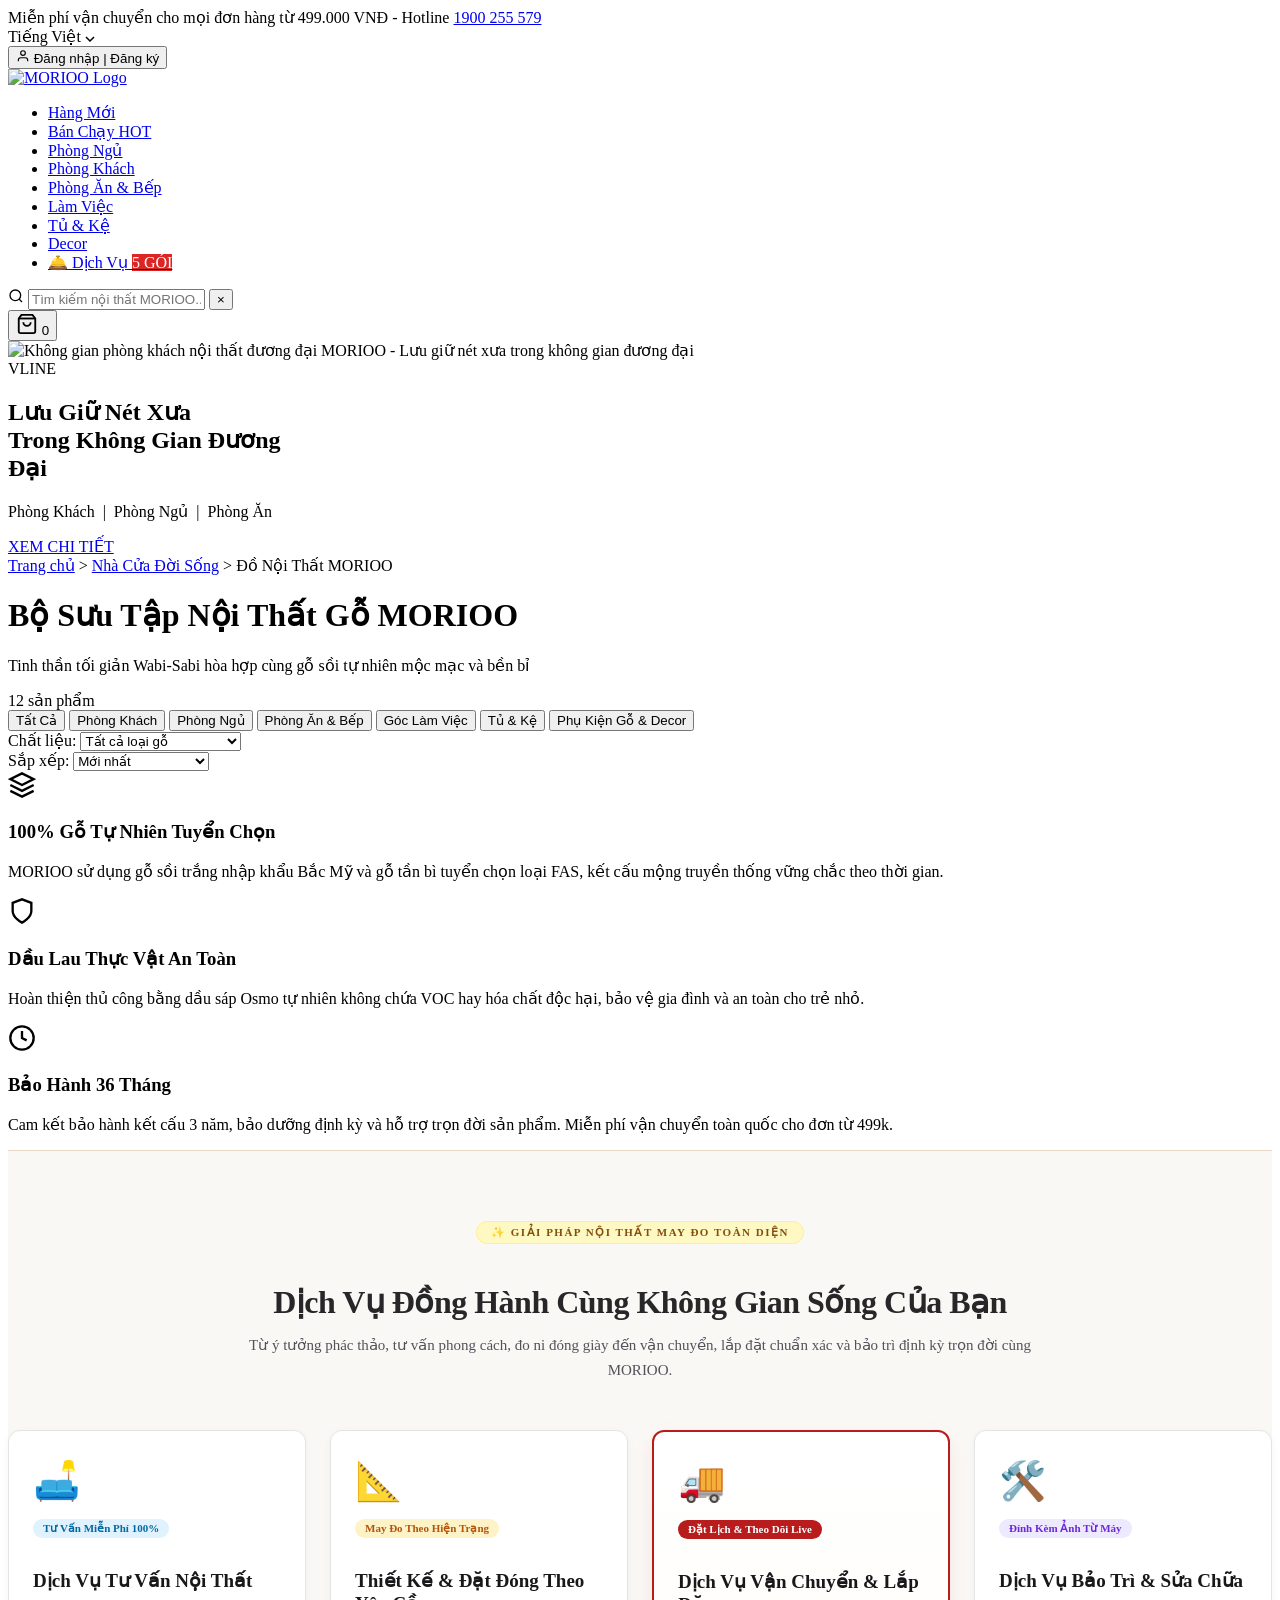
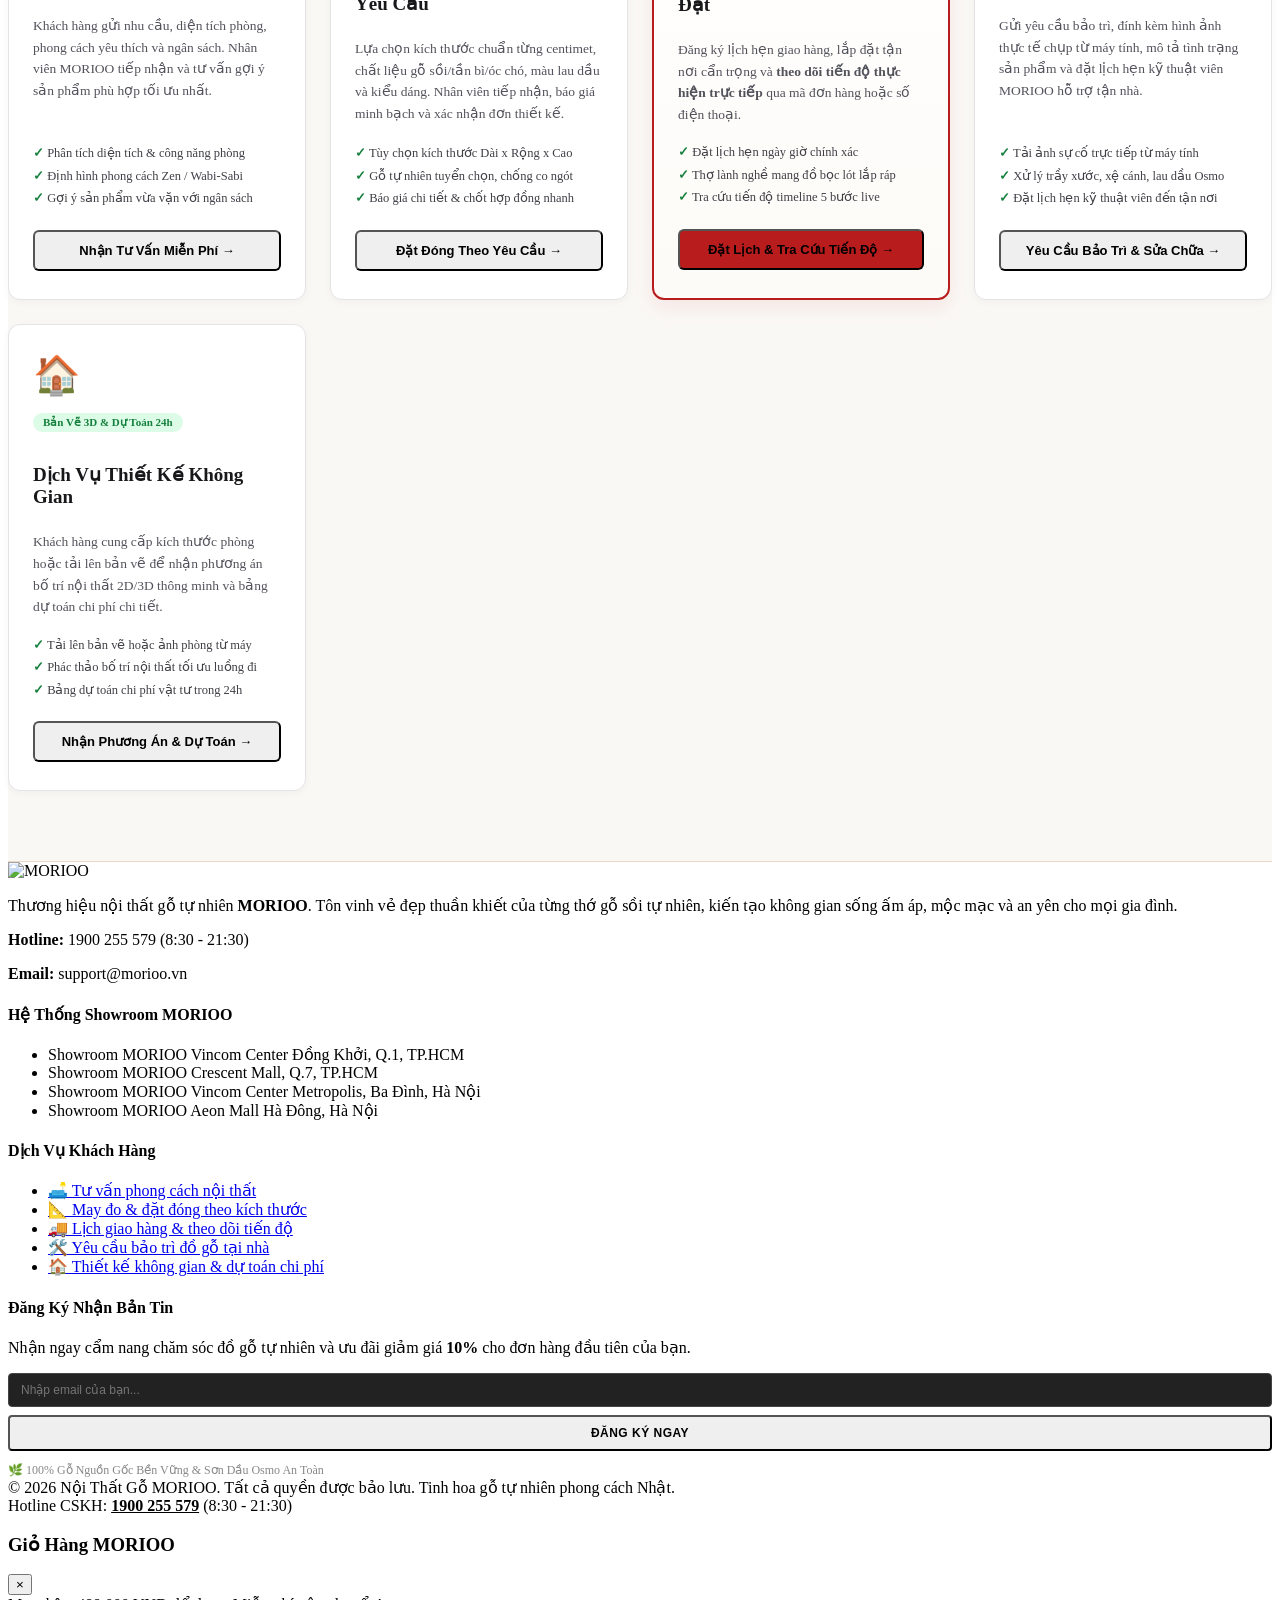
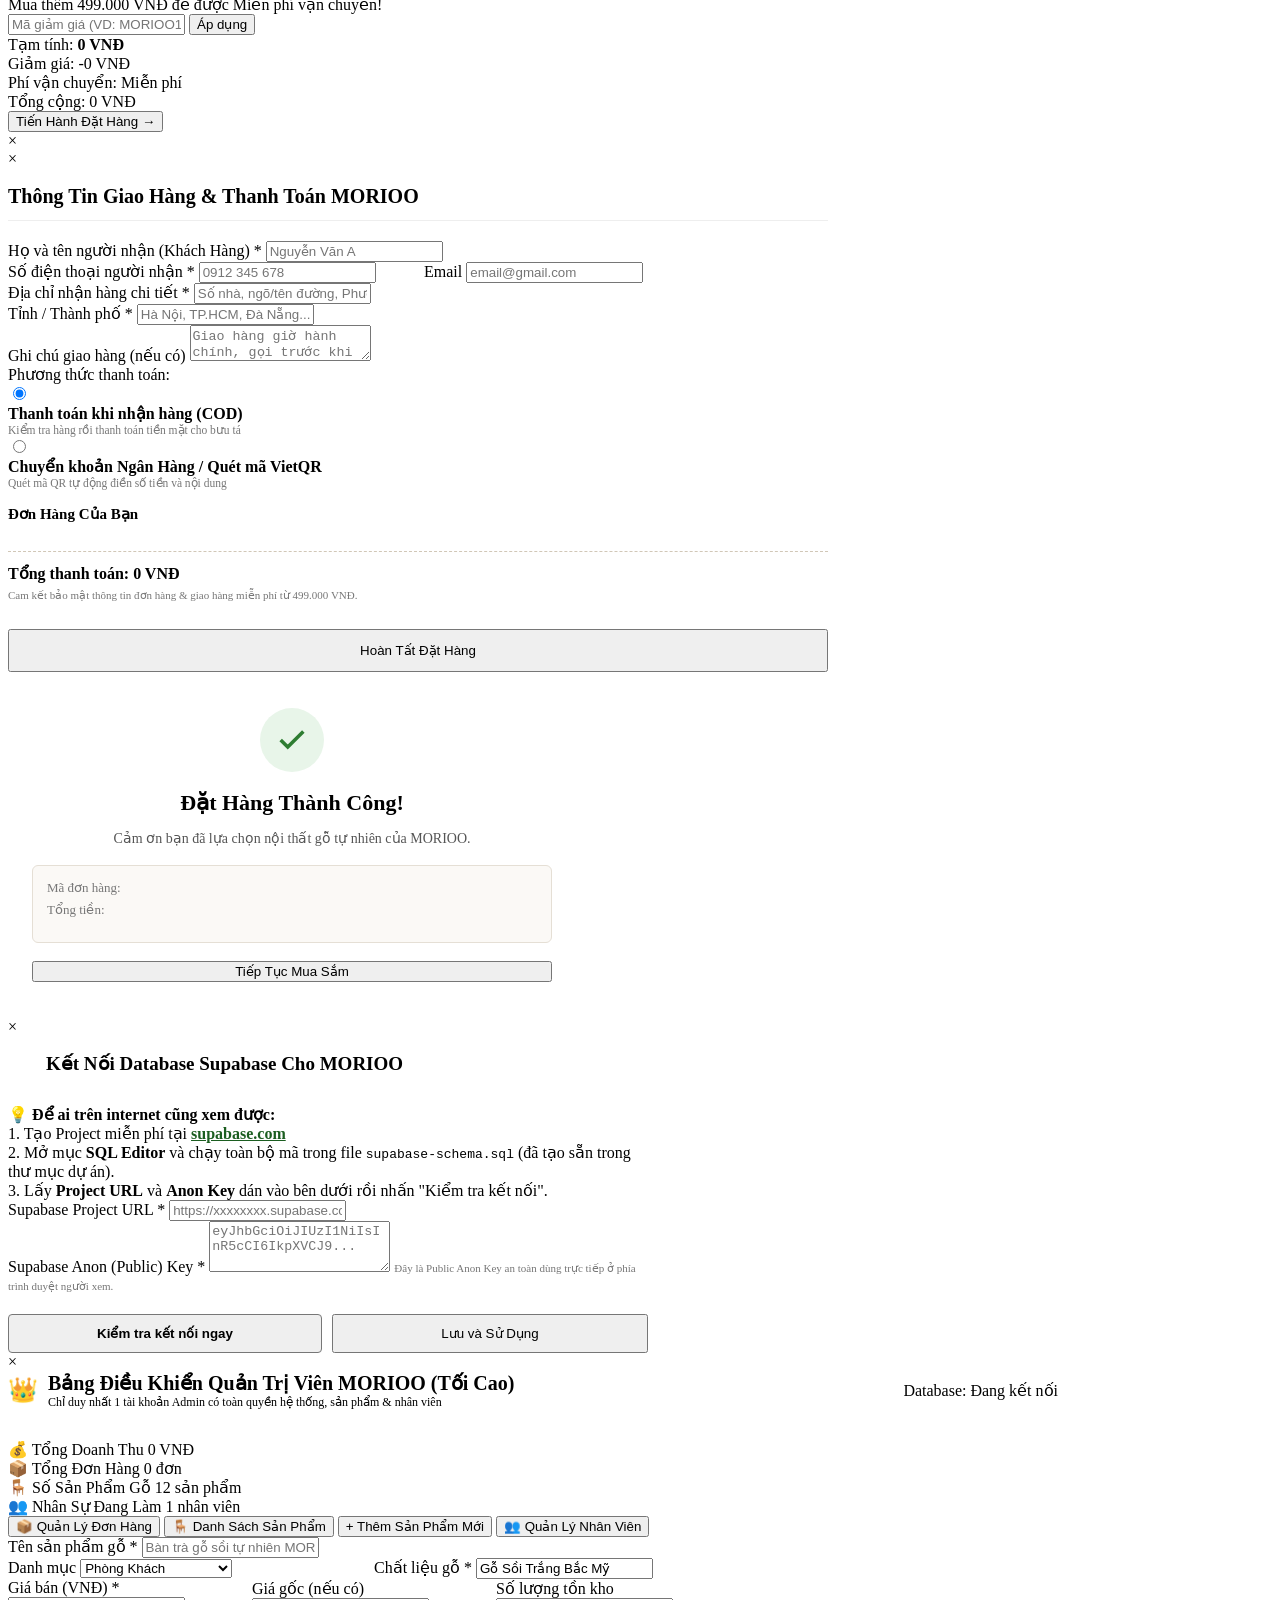
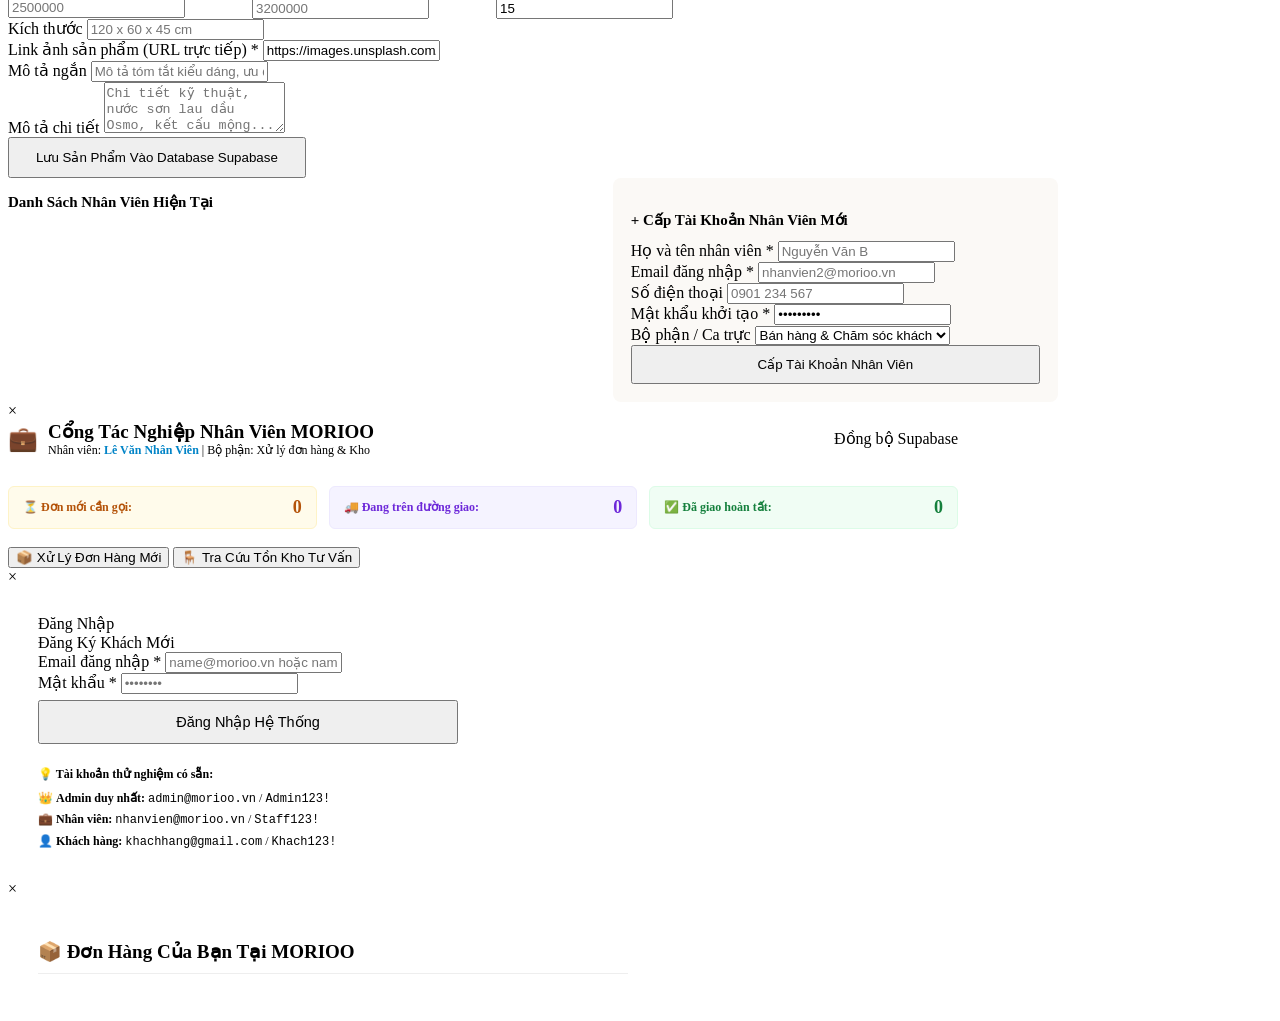
==== templates/index.html @ edd8e212 "fix: resolve customer order showing staff identity across admin and staff portals" ====
<!DOCTYPE html>
<html lang="vi">
<head>
    <meta charset="UTF-8">
    <meta name="viewport" content="width=device-width, initial-scale=1.0">
    <title>MORIOO - Nội Thất Gỗ Tự Nhiên Chuẩn Phong Cách Tối Giản</title>
    <meta name="description" content="Khám phá bộ sưu tập nội thất gỗ sồi tự nhiên MORIOO phong cách tối giản Wabi-Sabi: giường ngủ tatami, ghế thư giãn, bàn trà, kệ tivi. Kết nối trực tiếp cơ sở dữ liệu Supabase Cloud toàn cầu.">
    <link rel="icon" type="image/svg+xml" href="assets/images/logo-morioo.svg">
    
    <!-- Google Fonts: Be Vietnam Pro & Montserrat for crisp Vietnamese typography -->
    <link rel="preconnect" href="https://fonts.googleapis.com">
    <link rel="preconnect" href="https://fonts.gstatic.com" crossorigin>
    <link href="https://fonts.googleapis.com/css2?family=Be+Vietnam+Pro:wght@400;500;600;700;800;900&family=Montserrat:wght@500;600;700;800;900&display=swap" rel="stylesheet">

    <!-- CSS Stylesheets -->
    <link rel="stylesheet" href="css/style.css">
    <link rel="stylesheet" href="css/components.css">

    <!-- Supabase JS Library (Chính thức qua CDN để kết nối Database Cloud) -->
    <script src="https://cdn.jsdelivr.net/npm/@supabase/supabase-js@2"></script>
</head>
<body>

    <!-- ==============================================================================
         1. TOP ANNOUNCEMENT BAR
         ============================================================================== -->
    <aside class="top-bar">
        <div class="container">
            <div class="top-announcement">
                <span>Miễn phí vận chuyển cho mọi đơn hàng từ <span class="highlight">499.000 VNĐ</span> - Hotline <a href="tel:1900255579" class="highlight">1900 255 579</a></span>
            </div>
            <div class="top-bar-right">
                <div class="top-lang-select" title="Chọn ngôn ngữ">
                    <span>Tiếng Việt</span>
                    <svg width="10" height="6" viewBox="0 0 10 6" fill="none" stroke="currentColor" stroke-width="1.5">
                        <path d="M1 1L5 5L9 1"/>
                    </svg>
                </div>
                <div class="top-auth-wrapper" id="topAuthWrapper">
                    <!-- Nút khi chưa đăng nhập -->
                    <button class="top-auth-link btn-open-auth-modal" id="btnOpenAuthModal" data-role="customer" title="Đăng nhập hoặc Đăng ký">
                        <svg width="14" height="14" viewBox="0 0 24 24" fill="none" stroke="currentColor" stroke-width="2">
                            <path d="M20 21v-2a4 4 0 0 0-4-4H8a4 4 0 0 0-4 4v2"></path>
                            <circle cx="12" cy="7" r="4"></circle>
                        </svg>
                        <span>Đăng nhập | Đăng ký</span>
                    </button>

                    <!-- Dropdown khi đã đăng nhập -->
                    <div class="user-dropdown" id="userDropdown" style="display:none;">
                        <button class="user-dropdown-btn" id="userDropdownBtn">
                            <span id="userRoleIcon">👤</span>
                            <span id="userDisplayName">Khách hàng</span>
                            <span class="user-badge" id="userRoleBadge">Khách</span>
                            <svg width="9" height="5" viewBox="0 0 10 6" fill="none" stroke="currentColor" stroke-width="1.5"><path d="M1 1L5 5L9 1"/></svg>
                        </button>
                        <div class="user-dropdown-menu" id="userDropdownMenu">
                            <!-- Khách hàng -->
                            <div id="customerMenuLinks">
                                <a href="#" id="btnOpenCustomerOrders">📦 Đơn hàng của tôi</a>
                            </div>
                            <!-- Nhân viên -->
                            <div id="staffMenuLinks" style="display:none;">
                                <a href="staff.html" style="font-weight:700; color:#0284c7;">💼 Đến Trang Nhân Viên</a>
                            </div>
                            <!-- Admin tối cao (Chỉ Admin mới thấy khi đăng nhập) -->
                            <div id="adminMenuLinks" style="display:none;">
                                <a href="admin.html" style="font-weight:700; color:var(--brand-red);">👑 Đến Trang Quản Trị Admin</a>
                                <a href="staff.html" style="color:#0284c7;">💼 Chuyển Xem Cổng Nhân Viên</a>
                                <a href="#" class="btn-open-supabase-setup" style="color:#555; font-size:12px; display:block; margin-top:4px;">⚙️ Cấu Hình Database Cloud</a>
                            </div>
                            <div class="dropdown-divider"></div>
                            <a href="#" id="btnLogout">Đăng xuất</a>
                        </div>
                    </div>
                </div>
            </div>
        </div>
    </aside>

    <!-- ==============================================================================
         2. MAIN RED HEADER BAR (MÀU ĐỎ ĐẶC TRƯNG MORIOO)
         ============================================================================== -->
    <header class="main-header">
        <div class="container header-inner">
            <!-- Brand Logo MORIOO -->
            <a href="#" class="brand-logo" title="MORIOO - Nội Thất Gỗ Tự Nhiên">
                <img src="assets/images/logo-morioo.svg" alt="MORIOO Logo" width="165" height="42">
            </a>

            <!-- Navigation Links -->
            <nav>
                <ul class="nav-menu">
                    <li><a href="#catalog" class="nav-link-item active" data-category="all">Hàng Mới</a></li>
                    <li><a href="#catalog" class="nav-link-item" data-category="phong-khach">Bán Chạy <span class="badge-hot">HOT</span></a></li>
                    <li><a href="#catalog" class="nav-link-item" data-category="phong-ngu">Phòng Ngủ</a></li>
                    <li><a href="#catalog" class="nav-link-item" data-category="phong-khach">Phòng Khách</a></li>
                    <li><a href="#catalog" class="nav-link-item" data-category="phong-an">Phòng Ăn & Bếp</a></li>
                    <li><a href="#catalog" class="nav-link-item" data-category="lam-viec">Làm Việc</a></li>
                    <li><a href="#catalog" class="nav-link-item" data-category="tu-ke">Tủ & Kệ</a></li>
                    <li><a href="#catalog" class="nav-link-item" data-category="decor">Decor</a></li>
                    <li><a href="#servicesSection" class="nav-link-item nav-services-pill">🛎️ Dịch Vụ <span class="badge-hot" style="background:#dc2626; color:#fff;">5 GÓI</span></a></li>
                </ul>
            </nav>

            <!-- Search Bar -->
            <div class="header-search">
                <span class="search-icon-left">
                    <svg width="16" height="16" viewBox="0 0 24 24" fill="none" stroke="currentColor" stroke-width="2">
                        <circle cx="11" cy="11" r="8"></circle>
                        <line x1="21" y1="21" x2="16.65" y2="16.65"></line>
                    </svg>
                </span>
                <input type="text" id="searchInput" class="search-input-box" placeholder="Tìm kiếm nội thất MORIOO..." autocomplete="off">
                <button type="button" id="searchClear" class="search-clear-btn" title="Xóa tìm kiếm">×</button>
            </div>

            <!-- Header Actions -->
            <div class="header-actions">
                <button class="btn-header-cart btn-cart-toggle" title="Giỏ hàng">
                    <svg width="22" height="22" viewBox="0 0 24 24" fill="none" stroke="currentColor" stroke-width="2">
                        <path d="M6 2L3 6v14a2 2 0 0 0 2 2h14a2 2 0 0 0 2-2V6l-3-4z"></path>
                        <line x1="3" y1="6" x2="21" y2="6"></line>
                        <path d="M16 10a4 4 0 0 1-8 0"></path>
                    </svg>
                    <span class="cart-count-badge" id="headerCartBadge">0</span>
                </button>
            </div>
        </div>
    </header>

    <!-- ==============================================================================
         3. HERO ROOM SHOWCASE (BỘ SƯU TẬP VLINE - LƯU GIỮ NÉT XƯA TRONG KHÔNG GIAN ĐƯƠNG ĐẠI)
         ============================================================================== -->
    <section class="hero-showcase" id="heroShowcase">
        <div class="hero-banner-container">
            <!-- Background Image -->
            <img src="assets/images/hero-room-banner.png" alt="Không gian phòng khách nội thất đương đại MORIOO - Lưu giữ nét xưa trong không gian đương đại" class="hero-banner-img">
            
            <!-- Soft mist gradient overlay -->
            <div class="hero-gradient-overlay"></div>

            <!-- Content Card overlay (Crisp typography & Interactive button) -->
            <div class="hero-content-overlay">
                <div class="hero-text-card">
                    <!-- VLINE Badge -->
                    <div class="hero-vline-badge">VLINE</div>

                    <!-- Main Heading (Crisp & High-Contrast) -->
                    <h1 class="hero-headline">
                        Lưu Giữ Nét Xưa<br>
                        Trong Không Gian Đương<br>
                        Đại
                    </h1>

                    <!-- Categories / Subtitle -->
                    <p class="hero-subline">
                        Phòng Khách &nbsp;|&nbsp; Phòng Ngủ &nbsp;|&nbsp; Phòng Ăn
                    </p>

                    <!-- Interactive Action Button (Crisp & Hover Effect) -->
                    <div class="hero-action-row">
                        <a href="#catalogSection" class="hero-cta-btn" id="heroCtaBtn">
                            XEM CHI TIẾT
                        </a>
                    </div>
                </div>
            </div>
        </div>
    </section>

    <!-- ==============================================================================
         4. BREADCRUMB
         ============================================================================== -->
    <div class="breadcrumb-section">
        <div class="container">
            <nav class="breadcrumb-list">
                <a href="#">Trang chủ</a>
                <span class="breadcrumb-sep">&gt;</span>
                <a href="#">Nhà Cửa Đời Sống</a>
                <span class="breadcrumb-sep">&gt;</span>
                <span class="breadcrumb-current">Đồ Nội Thất MORIOO</span>
            </nav>
        </div>
    </div>

    <!-- ==============================================================================
         6. CATALOG & PRODUCT GRID
         ============================================================================== -->
    <main class="catalog-section" id="catalogSection">
        <div class="container">
            <!-- Header Catalog -->
            <div class="catalog-header">
                <div class="catalog-title-row">
                    <div>
                        <h1 class="catalog-title">Bộ Sưu Tập Nội Thất Gỗ MORIOO</h1>
                        <p class="catalog-subtitle">Tinh thần tối giản Wabi-Sabi hòa hợp cùng gỗ sồi tự nhiên mộc mạc và bền bỉ</p>
                    </div>
                    <span class="product-count-label" id="productCount">12 sản phẩm</span>
                </div>

                <!-- Category Tabs -->
                <div class="category-tabs-bar">
                    <button class="cat-tab active" data-category="all">Tất Cả</button>
                    <button class="cat-tab" data-category="phong-khach">Phòng Khách</button>
                    <button class="cat-tab" data-category="phong-ngu">Phòng Ngủ</button>
                    <button class="cat-tab" data-category="phong-an">Phòng Ăn & Bếp</button>
                    <button class="cat-tab" data-category="lam-viec">Góc Làm Việc</button>
                    <button class="cat-tab" data-category="tu-ke">Tủ & Kệ</button>
                    <button class="cat-tab" data-category="decor">Phụ Kiện Gỗ & Decor</button>
                </div>

                <!-- Controls Bar -->
                <div class="catalog-controls">
                    <div class="filter-group">
                        <div class="filter-item">
                            <span>Chất liệu:</span>
                            <select id="woodTypeFilter" class="filter-select">
                                <option value="all">Tất cả loại gỗ</option>
                                <option value="Sồi">Gỗ Sồi Trắng Bắc Mỹ</option>
                                <option value="Tần Bì">Gỗ Tần Bì Ash</option>
                                <option value="Thông">Gỗ Thông Tự Nhiên</option>
                                <option value="Linen">Vải Linen & Cotton Thô</option>
                            </select>
                        </div>
                        <div class="filter-item">
                            <span>Sắp xếp:</span>
                            <select id="sortSelect" class="filter-select">
                                <option value="default">Mới nhất</option>
                                <option value="bestseller">Bán chạy nhất</option>
                                <option value="price-asc">Giá: Thấp đến Cao</option>
                                <option value="price-desc">Giá: Cao đến Thấp</option>
                                <option value="rating">Đánh giá cao nhất</option>
                            </select>
                        </div>
                    </div>

                    
                </div>
            </div>

            <!-- Product Grid Container -->
            <div class="product-grid" id="productGrid">
                <!-- Tự động kết xuất bởi app.js -->
            </div>
        </div>
    </main>

    <!-- ==============================================================================
         7. PHILOSOPHY SECTION (TRIẾT LÝ GỖ MORIOO)
         ============================================================================== -->
    <section class="philosophy-section">
        <div class="container">
            <div class="philosophy-grid">
                <div class="philo-item">
                    <div class="philo-icon">
                        <svg width="28" height="28" viewBox="0 0 24 24" fill="none" stroke="currentColor" stroke-width="2">
                            <path d="M12 2L2 7l10 5 10-5-10-5zM2 17l10 5 10-5M2 12l10 5 10-5"></path>
                        </svg>
                    </div>
                    <h3>100% Gỗ Tự Nhiên Tuyển Chọn</h3>
                    <p>MORIOO sử dụng gỗ sồi trắng nhập khẩu Bắc Mỹ và gỗ tần bì tuyển chọn loại FAS, kết cấu mộng truyền thống vững chắc theo thời gian.</p>
                </div>
                <div class="philo-item">
                    <div class="philo-icon">
                        <svg width="28" height="28" viewBox="0 0 24 24" fill="none" stroke="currentColor" stroke-width="2">
                            <path d="M12 22s8-4 8-10V5l-8-3-8 3v7c0 6 8 10 8 10z"></path>
                        </svg>
                    </div>
                    <h3>Dầu Lau Thực Vật An Toàn</h3>
                    <p>Hoàn thiện thủ công bằng dầu sáp Osmo tự nhiên không chứa VOC hay hóa chất độc hại, bảo vệ gia đình và an toàn cho trẻ nhỏ.</p>
                </div>
                <div class="philo-item">
                    <div class="philo-icon">
                        <svg width="28" height="28" viewBox="0 0 24 24" fill="none" stroke="currentColor" stroke-width="2">
                            <circle cx="12" cy="12" r="10"></circle>
                            <polyline points="12 6 12 12 16 14"></polyline>
                        </svg>
                    </div>
                    <h3>Bảo Hành 36 Tháng</h3>
                    <p>Cam kết bảo hành kết cấu 3 năm, bảo dưỡng định kỳ và hỗ trợ trọn đời sản phẩm. Miễn phí vận chuyển toàn quốc cho đơn từ 499k.</p>
                </div>
            </div>
        </div>
    </section>

    <!-- ==============================================================================
         8. DỊCH VỤ NỘI THẤT MAY ĐO & ĐỒNG HÀNH TOÀN DIỆN CÙNG MORIOO (5 DỊCH VỤ)
         ============================================================================== -->
    <section class="services-suite-section" id="servicesSection" style="padding: 70px 0; background: #faf8f5; border-top: 1px solid #ebd9c8; border-bottom: 1px solid #ebd9c8;">
        <div class="container">
            <div style="text-align: center; max-width: 820px; margin: 0 auto 46px;">
                <span style="display:inline-block; font-size:11px; font-weight:800; letter-spacing:1.5px; text-transform:uppercase; color:#854d0e; background:#fef9c3; border:1px solid #fef08a; padding:4px 14px; border-radius:20px; margin-bottom:12px;">
                    ✨ GIẢI PHÁP NỘI THẤT MAY ĐO TOÀN DIỆN
                </span>
                <h2 style="font-size: 32px; font-weight: 800; color: #27272a; margin-bottom: 12px; letter-spacing: -0.5px;">
                    Dịch Vụ Đồng Hành Cùng Không Gian Sống Của Bạn
                </h2>
                <p style="font-size: 15px; color: #52525b; line-height: 1.7; margin: 0;">
                    Từ ý tưởng phác thảo, tư vấn phong cách, đo ni đóng giày đến vận chuyển, lắp đặt chuẩn xác và bảo trì định kỳ trọn đời cùng MORIOO.
                </p>
            </div>

            <div style="display: grid; grid-template-columns: repeat(auto-fit, minmax(280px, 1fr)); gap: 24px;">
                <!-- Dịch vụ 1: Tư vấn nội thất -->
                <div class="service-suite-card" style="background:#fff; border-radius:12px; border:1px solid #e4e4e7; padding:28px 24px; display:flex; flex-direction:column; box-shadow:0 2px 8px rgba(0,0,0,0.04); transition:all 0.25s ease;">
                    <div style="font-size: 38px; margin-bottom: 16px;">🛋️</div>
                    <span style="display:inline-block; align-self:flex-start; font-size:11px; font-weight:700; color:#0369a1; background:#e0f2fe; padding:3px 10px; border-radius:12px; margin-bottom:12px;">
                        Tư Vấn Miễn Phí 100%
                    </span>
                    <h3 style="font-size: 19px; font-weight: 800; color: #18181b; margin-bottom: 10px;">Dịch Vụ Tư Vấn Nội Thất</h3>
                    <p style="font-size: 13.5px; color: #52525b; line-height: 1.6; margin-bottom: 16px; flex-grow: 1;">
                        Khách hàng gửi nhu cầu, diện tích phòng, phong cách yêu thích và ngân sách. Nhân viên MORIOO tiếp nhận và tư vấn gợi ý sản phẩm phù hợp tối ưu nhất.
                    </p>
                    <ul style="list-style:none; padding:0; margin:0 0 20px; font-size:12.5px; color:#3f3f46; line-height:1.8;">
                        <li><strong style="color:#15803d;">✓</strong> Phân tích diện tích & công năng phòng</li>
                        <li><strong style="color:#15803d;">✓</strong> Định hình phong cách Zen / Wabi-Sabi</li>
                        <li><strong style="color:#15803d;">✓</strong> Gợi ý sản phẩm vừa vặn với ngân sách</li>
                    </ul>
                    <button type="button" onclick="window.openServiceModal('tu-van')" class="btn-brand-primary" style="width:100%; padding:11px; border-radius:6px; font-weight:700; font-size:13px; text-align:center;">
                        Nhận Tư Vấn Miễn Phí →
                    </button>
                </div>

                <!-- Dịch vụ 2: Thiết kế và đặt đóng theo yêu cầu -->
                <div class="service-suite-card" style="background:#fff; border-radius:12px; border:1px solid #e4e4e7; padding:28px 24px; display:flex; flex-direction:column; box-shadow:0 2px 8px rgba(0,0,0,0.04); transition:all 0.25s ease;">
                    <div style="font-size: 38px; margin-bottom: 16px;">📐</div>
                    <span style="display:inline-block; align-self:flex-start; font-size:11px; font-weight:700; color:#b45309; background:#fef3c7; padding:3px 10px; border-radius:12px; margin-bottom:12px;">
                        May Đo Theo Hiện Trạng
                    </span>
                    <h3 style="font-size: 19px; font-weight: 800; color: #18181b; margin-bottom: 10px;">Thiết Kế & Đặt Đóng Theo Yêu Cầu</h3>
                    <p style="font-size: 13.5px; color: #52525b; line-height: 1.6; margin-bottom: 16px; flex-grow: 1;">
                        Lựa chọn kích thước chuẩn từng centimet, chất liệu gỗ sồi/tần bì/óc chó, màu lau dầu và kiểu dáng. Nhân viên tiếp nhận, báo giá minh bạch và xác nhận đơn thiết kế.
                    </p>
                    <ul style="list-style:none; padding:0; margin:0 0 20px; font-size:12.5px; color:#3f3f46; line-height:1.8;">
                        <li><strong style="color:#15803d;">✓</strong> Tùy chọn kích thước Dài x Rộng x Cao</li>
                        <li><strong style="color:#15803d;">✓</strong> Gỗ tự nhiên tuyển chọn, chống co ngót</li>
                        <li><strong style="color:#15803d;">✓</strong> Báo giá chi tiết & chốt hợp đồng nhanh</li>
                    </ul>
                    <button type="button" onclick="window.openServiceModal('dat-dong')" class="btn-brand-primary" style="width:100%; padding:11px; border-radius:6px; font-weight:700; font-size:13px; text-align:center;">
                        Đặt Đóng Theo Yêu Cầu →
                    </button>
                </div>

                <!-- Dịch vụ 3: Vận chuyển và lắp đặt -->
                <div class="service-suite-card highlighted" style="background:linear-gradient(180deg, #fff 0%, #fdfbf7 100%); border-radius:12px; border:2px solid #b91c1c; padding:28px 24px; display:flex; flex-direction:column; box-shadow:0 8px 20px rgba(185,28,28,0.08); position:relative; transition:all 0.25s ease;">
                    <div style="font-size: 38px; margin-bottom: 16px;">🚚</div>
                    <span style="display:inline-block; align-self:flex-start; font-size:11px; font-weight:700; color:#fff; background:#b91c1c; padding:3px 10px; border-radius:12px; margin-bottom:12px;">
                        Đặt Lịch & Theo Dõi Live
                    </span>
                    <h3 style="font-size: 19px; font-weight: 800; color: #18181b; margin-bottom: 10px;">Dịch Vụ Vận Chuyển & Lắp Đặt</h3>
                    <p style="font-size: 13.5px; color: #52525b; line-height: 1.6; margin-bottom: 16px; flex-grow: 1;">
                        Đăng ký lịch hẹn giao hàng, lắp đặt tận nơi cẩn trọng và <strong>theo dõi tiến độ thực hiện trực tiếp</strong> qua mã đơn hàng hoặc số điện thoại.
                    </p>
                    <ul style="list-style:none; padding:0; margin:0 0 20px; font-size:12.5px; color:#3f3f46; line-height:1.8;">
                        <li><strong style="color:#15803d;">✓</strong> Đặt lịch hẹn ngày giờ chính xác</li>
                        <li><strong style="color:#15803d;">✓</strong> Thợ lành nghề mang đồ bọc lót lắp ráp</li>
                        <li><strong style="color:#15803d;">✓</strong> Tra cứu tiến độ timeline 5 bước live</li>
                    </ul>
                    <button type="button" onclick="window.openServiceModal('van-chuyen')" class="btn-brand-primary" style="width:100%; padding:11px; border-radius:6px; font-weight:700; font-size:13px; text-align:center; background:#b91c1c;">
                        Đặt Lịch & Tra Cứu Tiến Độ →
                    </button>
                </div>

                <!-- Dịch vụ 4: Bảo trì và sửa chữa -->
                <div class="service-suite-card" style="background:#fff; border-radius:12px; border:1px solid #e4e4e7; padding:28px 24px; display:flex; flex-direction:column; box-shadow:0 2px 8px rgba(0,0,0,0.04); transition:all 0.25s ease;">
                    <div style="font-size: 38px; margin-bottom: 16px;">🛠️</div>
                    <span style="display:inline-block; align-self:flex-start; font-size:11px; font-weight:700; color:#6d28d9; background:#ede9fe; padding:3px 10px; border-radius:12px; margin-bottom:12px;">
                        Đính Kèm Ảnh Từ Máy
                    </span>
                    <h3 style="font-size: 19px; font-weight: 800; color: #18181b; margin-bottom: 10px;">Dịch Vụ Bảo Trì & Sửa Chữa</h3>
                    <p style="font-size: 13.5px; color: #52525b; line-height: 1.6; margin-bottom: 16px; flex-grow: 1;">
                        Gửi yêu cầu bảo trì, đính kèm hình ảnh thực tế chụp từ máy tính, mô tả tình trạng sản phẩm và đặt lịch hẹn kỹ thuật viên MORIOO hỗ trợ tận nhà.
                    </p>
                    <ul style="list-style:none; padding:0; margin:0 0 20px; font-size:12.5px; color:#3f3f46; line-height:1.8;">
                        <li><strong style="color:#15803d;">✓</strong> Tải ảnh sự cố trực tiếp từ máy tính</li>
                        <li><strong style="color:#15803d;">✓</strong> Xử lý trầy xước, xệ cánh, lau dầu Osmo</li>
                        <li><strong style="color:#15803d;">✓</strong> Đặt lịch hẹn kỹ thuật viên đến tận nơi</li>
                    </ul>
                    <button type="button" onclick="window.openServiceModal('bao-tri')" class="btn-brand-primary" style="width:100%; padding:11px; border-radius:6px; font-weight:700; font-size:13px; text-align:center;">
                        Yêu Cầu Bảo Trì & Sửa Chữa →
                    </button>
                </div>

                <!-- Dịch vụ 5: Thiết kế không gian -->
                <div class="service-suite-card" style="background:#fff; border-radius:12px; border:1px solid #e4e4e7; padding:28px 24px; display:flex; flex-direction:column; box-shadow:0 2px 8px rgba(0,0,0,0.04); transition:all 0.25s ease;">
                    <div style="font-size: 38px; margin-bottom: 16px;">🏠</div>
                    <span style="display:inline-block; align-self:flex-start; font-size:11px; font-weight:700; color:#15803d; background:#dcfce7; padding:3px 10px; border-radius:12px; margin-bottom:12px;">
                        Bản Vẽ 3D & Dự Toán 24h
                    </span>
                    <h3 style="font-size: 19px; font-weight: 800; color: #18181b; margin-bottom: 10px;">Dịch Vụ Thiết Kế Không Gian</h3>
                    <p style="font-size: 13.5px; color: #52525b; line-height: 1.6; margin-bottom: 16px; flex-grow: 1;">
                        Khách hàng cung cấp kích thước phòng hoặc tải lên bản vẽ để nhận phương án bố trí nội thất 2D/3D thông minh và bảng dự toán chi phí chi tiết.
                    </p>
                    <ul style="list-style:none; padding:0; margin:0 0 20px; font-size:12.5px; color:#3f3f46; line-height:1.8;">
                        <li><strong style="color:#15803d;">✓</strong> Tải lên bản vẽ hoặc ảnh phòng từ máy</li>
                        <li><strong style="color:#15803d;">✓</strong> Phác thảo bố trí nội thất tối ưu luồng đi</li>
                        <li><strong style="color:#15803d;">✓</strong> Bảng dự toán chi phí vật tư trong 24h</li>
                    </ul>
                    <button type="button" onclick="window.openServiceModal('thiet-ke-khong-gian')" class="btn-brand-primary" style="width:100%; padding:11px; border-radius:6px; font-weight:700; font-size:13px; text-align:center;">
                        Nhận Phương Án & Dự Toán →
                    </button>
                </div>
            </div>
        </div>
    </section>

    <!-- ==============================================================================
         9. FOOTER
         ============================================================================== -->
    <footer class="main-footer">
        <div class="container">
            <div class="footer-grid">
                <div class="footer-col">
                    <div style="margin-bottom: 14px;">
                        <img src="assets/images/logo-morioo.svg" alt="MORIOO" width="160">
                    </div>
                    <p>Thương hiệu nội thất gỗ tự nhiên <strong>MORIOO</strong>. Tôn vinh vẻ đẹp thuần khiết của từng thớ gỗ sồi tự nhiên, kiến tạo không gian sống ấm áp, mộc mạc và an yên cho mọi gia đình.</p>
                    <p><strong>Hotline:</strong> 1900 255 579 (8:30 - 21:30)</p>
                    <p><strong>Email:</strong> support@morioo.vn</p>
                </div>
                <div class="footer-col">
                    <h4>Hệ Thống Showroom MORIOO</h4>
                    <ul class="footer-links">
                        <li>Showroom MORIOO Vincom Center Đồng Khởi, Q.1, TP.HCM</li>
                        <li>Showroom MORIOO Crescent Mall, Q.7, TP.HCM</li>
                        <li>Showroom MORIOO Vincom Center Metropolis, Ba Đình, Hà Nội</li>
                        <li>Showroom MORIOO Aeon Mall Hà Đông, Hà Nội</li>
                    </ul>
                </div>
                <div class="footer-col">
                    <h4>Dịch Vụ Khách Hàng</h4>
                    <ul class="footer-links">
                        <li><a href="javascript:void(0)" onclick="window.openServiceModal('tu-van')">🛋️ Tư vấn phong cách nội thất</a></li>
                        <li><a href="javascript:void(0)" onclick="window.openServiceModal('dat-dong')">📐 May đo & đặt đóng theo kích thước</a></li>
                        <li><a href="javascript:void(0)" onclick="window.openServiceModal('van-chuyen')">🚚 Lịch giao hàng & theo dõi tiến độ</a></li>
                        <li><a href="javascript:void(0)" onclick="window.openServiceModal('bao-tri')">🛠️ Yêu cầu bảo trì đồ gỗ tại nhà</a></li>
                        <li><a href="javascript:void(0)" onclick="window.openServiceModal('thiet-ke-khong-gian')">🏠 Thiết kế không gian & dự toán chi phí</a></li>
                    </ul>
                </div>
                <div class="footer-col">
                    <h4>Đăng Ký Nhận Bản Tin</h4>
                    <p>Nhận ngay cẩm nang chăm sóc đồ gỗ tự nhiên và ưu đãi giảm giá <strong>10%</strong> cho đơn hàng đầu tiên của bạn.</p>
                    <form class="footer-newsletter-form" onsubmit="event.preventDefault(); alert('Cảm ơn bạn đã đăng ký nhận bản tin từ MORIOO!'); this.reset();" style="display:flex; flex-direction:column; gap:8px; margin-top:12px;">
                        <input type="email" required placeholder="Nhập email của bạn..." style="padding:9px 12px; border-radius:4px; border:1px solid #444; background:#222; color:#fff; font-size:12px; outline:none;">
                        <button type="submit" class="btn-brand-primary" style="padding:9px 14px; border-radius:4px; font-weight:700; font-size:12px; letter-spacing:0.5px; text-transform:uppercase;">
                            Đăng Ký Ngay
                        </button>
                    </form>
                    <div style="margin-top:12px; font-size:12px; color:#888;">
                        🌿 100% Gỗ Nguồn Gốc Bền Vững & Sơn Dầu Osmo An Toàn
                    </div>
                </div>
</div>

            <div class="footer-bottom">
                <div>© 2026 Nội Thất Gỗ MORIOO. Tất cả quyền được bảo lưu. Tinh hoa gỗ tự nhiên phong cách Nhật.</div>
                <div>Hotline CSKH: <a href="tel:1900255579" style="color:var(--wood-accent); font-weight:600;">1900 255 579</a> (8:30 - 21:30)</div>
            </div>
        </div>
    </footer>

    <!-- ==============================================================================
         10. CART SLIDE-OVER DRAWER
         ============================================================================== -->
    <div class="cart-overlay" id="cartOverlay"></div>
    <aside class="cart-drawer" id="cartDrawer">
        <div class="cart-drawer-header">
            <h3>Giỏ Hàng MORIOO</h3>
            <button class="btn-close-drawer" id="closeCartBtn">×</button>
        </div>

        <!-- Free shipping progress -->
        <div class="free-shipping-bar-wrap">
            <div class="shipping-bar-bg">
                <div class="shipping-bar-fill" id="shippingProgressBar" style="width: 0%;"></div>
            </div>
            <div class="shipping-progress-text" id="shippingProgressMsg">
                Mua thêm 499.000 VNĐ để được Miễn phí vận chuyển!
            </div>
        </div>

        <div class="cart-drawer-body" id="cartDrawerItems">
            <!-- Items injected by JS -->
        </div>

        <div class="cart-drawer-footer">
            <form id="couponForm" class="coupon-section">
                <input type="text" id="couponInput" class="coupon-input" placeholder="Mã giảm giá (VD: MORIOO10, GOXANH)">
                <button type="submit" class="btn-apply-coupon">Áp dụng</button>
            </form>
            <div id="couponMessage" class="coupon-msg"></div>

            <div class="cart-summary-line">
                <span>Tạm tính:</span>
                <strong id="cartDrawerSubtotal">0 VNĐ</strong>
            </div>
            <div class="cart-summary-line">
                <span>Giảm giá:</span>
                <span id="cartDrawerDiscount">-0 VNĐ</span>
            </div>
            <div class="cart-summary-line">
                <span>Phí vận chuyển:</span>
                <span id="cartDrawerShipping">Miễn phí</span>
            </div>
            <div class="cart-summary-line total">
                <span>Tổng cộng:</span>
                <span id="cartDrawerTotal">0 VNĐ</span>
            </div>

            <button class="btn-checkout-drawer" id="btnProceedCheckout">
                Tiến Hành Đặt Hàng →
            </button>
        </div>
    </aside>

    <!-- ==============================================================================
         11. PRODUCT DETAIL MODAL
         ============================================================================== -->
    <div class="custom-modal" id="productDetailModal">
        <div class="modal-dialog">
            <span class="modal-close-x" id="closeProductModal">&times;</span>
            <div id="productModalContent">
                <!-- Nội dung chi tiết được inject bởi app.js -->
            </div>
        </div>
    </div>

    <!-- ==============================================================================
         12. CHECKOUT MODAL (ĐẶT HÀNG LƯU SUPABASE)
         ============================================================================== -->
    <div class="custom-modal" id="checkoutModal">
        <div class="modal-dialog" style="max-width: 820px;">
            <span class="modal-close-x" id="closeCheckoutModal">&times;</span>
            <div class="checkout-modal-body">
                <h2 style="font-size:20px; font-weight:700; margin-bottom:20px; border-bottom:1px solid #eee; padding-bottom:12px;">
                    Thông Tin Giao Hàng & Thanh Toán MORIOO
                </h2>

                <form id="checkoutForm">
                    <div id="checkoutRoleNotice" style="display:none;"></div>
                    <div class="checkout-grid">
                        <div class="checkout-fields-col">
                            <div class="form-group">
                                <label for="customerName">Họ và tên người nhận (Khách Hàng) *</label>
                                <input type="text" id="customerName" class="form-control" required placeholder="Nguyễn Văn A">
                            </div>

                            <div style="display:grid; grid-template-columns:1fr 1fr; gap:12px;">
                                <div class="form-group">
                                    <label for="customerPhone">Số điện thoại người nhận *</label>
                                    <input type="tel" id="customerPhone" class="form-control" required placeholder="0912 345 678">
                                </div>
                                <div class="form-group">
                                    <label for="customerEmail">Email</label>
                                    <input type="email" id="customerEmail" class="form-control" placeholder="email@gmail.com">
                                </div>
                            </div>

                            <div class="form-group">
                                <label for="customerAddress">Địa chỉ nhận hàng chi tiết *</label>
                                <input type="text" id="customerAddress" class="form-control" required placeholder="Số nhà, ngõ/tên đường, Phường/Xã">
                            </div>

                            <div class="form-group">
                                <label for="customerCity">Tỉnh / Thành phố *</label>
                                <input type="text" id="customerCity" class="form-control" required placeholder="Hà Nội, TP.HCM, Đà Nẵng...">
                            </div>

                            <div class="form-group">
                                <label for="orderNote">Ghi chú giao hàng (nếu có)</label>
                                <textarea id="orderNote" class="form-control" rows="2" placeholder="Giao hàng giờ hành chính, gọi trước khi giao..."></textarea>
                            </div>

                            <div class="form-group">
                                <label>Phương thức thanh toán:</label>
                                <div class="payment-options-wrap">
                                    <label class="pay-opt">
                                        <input type="radio" name="paymentMethod" value="cod" checked>
                                        <div>
                                            <strong>Thanh toán khi nhận hàng (COD)</strong>
                                            <div style="font-size:11.5px; color:#777;">Kiểm tra hàng rồi thanh toán tiền mặt cho bưu tá</div>
                                        </div>
                                    </label>

                                    <label class="pay-opt">
                                        <input type="radio" name="paymentMethod" value="bank_transfer">
                                        <div>
                                            <strong>Chuyển khoản Ngân Hàng / Quét mã VietQR</strong>
                                            <div style="font-size:11.5px; color:#777;">Quét mã QR tự động điền số tiền và nội dung</div>
                                        </div>
                                    </label>
                                </div>

                                <div id="vietQrSection" class="vietqr-box" style="display:none;">
                                    <p style="font-size:12.5px; font-weight:600; color:#333;">Quét mã VietQR bằng ứng dụng Ngân hàng hoặc MoMo:</p>
                                    <img id="vietQrImage" src="" alt="Mã VietQR thanh toán MORIOO">
                                    <p style="font-size:11px; color:#777;">Ngân hàng Quân Đội (MB Bank) - STK: 0988888888 - Chủ TK: NỘI THẤT MORIOO</p>
                                </div>
                            </div>
                        </div>

                        <!-- Summary Column -->
                        <div class="checkout-summary-col">
                            <div class="checkout-summary-card">
                                <h3 style="font-size:15px; font-weight:700; margin-bottom:14px;">Đơn Hàng Của Bạn</h3>
                                <div id="checkoutItemsSummary" style="max-height:220px; overflow-y:auto; margin-bottom:14px;"></div>
                                
                                <div style="border-top:1px dashed #d1c7b7; padding-top:12px; margin-top:12px;">
                                    <div class="checkout-sum-row" style="font-size:16px;">
                                        <strong>Tổng thanh toán:</strong>
                                        <strong id="checkoutTotalSummary" style="color:var(--brand-red);">0 VNĐ</strong>
                                    </div>
                                    <p style="font-size:11px; color:#777; margin-top:6px;">Cam kết bảo mật thông tin đơn hàng & giao hàng miễn phí từ 499.000 VNĐ.</p>
                                </div>

                                <button type="submit" id="btnSubmitOrder" class="btn-brand-primary" style="width:100%; margin-top:16px; padding:12px;">
                                    Hoàn Tất Đặt Hàng
                                </button>
                            </div>
                        </div>
                    </div>
                </form>
            </div>
        </div>
    </div>

    <!-- ==============================================================================
         13. ORDER SUCCESS MODAL
         ============================================================================== -->
    <div class="custom-modal" id="orderSuccessModal">
        <div class="modal-dialog" style="max-width: 520px; text-align:center; padding:36px 24px;">
            <div style="width:64px; height:64px; background:#e8f5e9; color:#2e7d32; border-radius:50%; display:flex; align-items:center; justify-content:center; margin:0 auto 16px;">
                <svg width="34" height="34" viewBox="0 0 24 24" fill="none" stroke="currentColor" stroke-width="2.5">
                    <polyline points="20 6 9 17 4 12"></polyline>
                </svg>
            </div>
            <h2 style="font-size:22px; font-weight:700; margin-bottom:8px;">Đặt Hàng Thành Công!</h2>
            <p style="font-size:14px; color:#555; margin-bottom:18px;">
                Cảm ơn bạn <strong id="successCustomerName"></strong> đã lựa chọn nội thất gỗ tự nhiên của MORIOO.
            </p>

            <div style="background:#fbf9f6; border:1px solid #e5dfd5; border-radius:6px; padding:14px; margin-bottom:18px; text-align:left; font-size:13px;">
                <div style="display:flex; justify-content:space-between; margin-bottom:6px;">
                    <span style="color:#777;">Mã đơn hàng:</span>
                    <strong id="successOrderCode" style="color:var(--brand-red);"></strong>
                </div>
                <div style="display:flex; justify-content:space-between; margin-bottom:6px;">
                    <span style="color:#777;">Tổng tiền:</span>
                    <strong id="successTotalAmount"></strong>
                </div>
                <div id="successCloudNote" style="margin-top:10px;"></div>
            </div>

            <button class="btn-brand-primary" id="closeSuccessModal" style="width:100%;">
                Tiếp Tục Mua Sắm
            </button>
        </div>
    </div>

    <!-- ==============================================================================
         14. SUPABASE CONFIGURATION MODAL
         ============================================================================== -->
    <div class="custom-modal" id="supabaseSetupModal">
        <div class="modal-dialog" style="max-width: 640px;">
            <span class="modal-close-x" id="closeSupabaseModal">&times;</span>
            <div class="supabase-setup-content">
                <div style="display:flex; align-items:center; gap:10px; margin-bottom:14px;">
                    <svg width="28" height="28" viewBox="0 0 24 24" fill="none" stroke="var(--brand-red)" stroke-width="2">
                        <ellipse cx="12" cy="5" rx="9" ry="3"></ellipse>
                        <path d="M21 12c0 1.66-4 3-9 3s-9-1.34-9-3"></path>
                        <path d="M3 5v14c0 1.66 4 3 9 3s9-1.34 9-3V5"></path>
                    </svg>
                    <h2 style="font-size:19px; font-weight:700;">Kết Nối Database Supabase Cho MORIOO</h2>
                </div>

                <div class="supabase-badge-guide">
                    <strong>💡 Để ai trên internet cũng xem được:</strong><br>
                    1. Tạo Project miễn phí tại <a href="https://supabase.com" target="_blank" style="color:#1b5e20; text-decoration:underline; font-weight:700;">supabase.com</a><br>
                    2. Mở mục <strong>SQL Editor</strong> và chạy toàn bộ mã trong file <code>supabase-schema.sql</code> (đã tạo sẵn trong thư mục dự án).<br>
                    3. Lấy <strong>Project URL</strong> và <strong>Anon Key</strong> dán vào bên dưới rồi nhấn "Kiểm tra kết nối".
                </div>

                <form id="supabaseSetupForm">
                    <div class="form-group">
                        <label for="inputSupabaseUrl">Supabase Project URL *</label>
                        <input type="url" id="inputSupabaseUrl" class="form-control" placeholder="https://xxxxxxxx.supabase.co" required>
                    </div>

                    <div class="form-group">
                        <label for="inputSupabaseKey">Supabase Anon (Public) Key *</label>
                        <textarea id="inputSupabaseKey" class="form-control" rows="3" placeholder="eyJhbGciOiJIUzI1NiIsInR5cCI6IkpXVCJ9..." required></textarea>
                        <small style="color:#777; font-size:11px;">Đây là Public Anon Key an toàn dùng trực tiếp ở phía trình duyệt người xem.</small>
                    </div>

                    <div id="supabaseTestResult" class="test-result"></div>

                    <div style="display:flex; gap:10px; margin-top:20px;">
                        <button type="button" id="btnTestSupabase" class="btn-brand-outline" style="flex:1; border:1px solid #777; padding:10px; border-radius:4px; font-weight:600;">
                            Kiểm tra kết nối ngay
                        </button>
                        <button type="submit" class="btn-brand-primary" style="flex:1; padding:10px;">
                            Lưu và Sử Dụng
                        </button>
                    </div>
                </form>
            </div>
        </div>
    </div>

    <!-- ==============================================================================
         15. ADMIN MANAGER MODAL (BẢNG QUẢN TRỊ VIÊN MORIOO TỐI CAO)
         ============================================================================== -->
    <div class="custom-modal" id="adminModal">
        <div class="modal-dialog admin-modal-content" style="max-width: 1050px;">
            <span class="modal-close-x" id="closeAdminModal">&times;</span>
            <div style="display:flex; justify-content:space-between; align-items:center; margin-bottom:18px; border-bottom:1px solid var(--border-light); padding-bottom:12px;">
                <div style="display:flex; align-items:center; gap:10px;">
                    <span style="font-size:24px;">👑</span>
                    <div>
                        <h2 style="font-size:20px; font-weight:800; color:var(--text-primary); margin:0;">Bảng Điều Khiển Quản Trị Viên MORIOO (Tối Cao)</h2>
                        <p style="font-size:12px; color:var(--text-muted); margin:0;">Chỉ duy nhất 1 tài khoản Admin có toàn quyền hệ thống, sản phẩm & nhân viên</p>
                    </div>
                </div>
                <div class="supabase-status-badge online">
                    <span class="dot"></span>
                    <span>Database: Đang kết nối</span>
                </div>
            </div>

            <!-- Thống kê tổng quan 4 thẻ số liệu -->
            <div class="admin-stat-cards-grid">
                <div class="stat-card stat-primary">
                    <span class="stat-label">💰 Tổng Doanh Thu</span>
                    <span class="stat-val" id="adminStatRevenue">0 VNĐ</span>
                </div>
                <div class="stat-card">
                    <span class="stat-label">📦 Tổng Đơn Hàng</span>
                    <span class="stat-val" id="adminStatOrders">0 đơn</span>
                </div>
                <div class="stat-card">
                    <span class="stat-label">🪑 Số Sản Phẩm Gỗ</span>
                    <span class="stat-val" id="adminStatProducts">12 sản phẩm</span>
                </div>
                <div class="stat-card">
                    <span class="stat-label">👥 Nhân Sự Đang Làm</span>
                    <span class="stat-val" id="adminStatStaff">1 nhân viên</span>
                </div>
            </div>

            <!-- Tab Menu Admin -->
            <div class="admin-nav-tabs">
                <button class="admin-tab-btn active" data-tab="tabAdminOrders">📦 Quản Lý Đơn Hàng</button>
                <button class="admin-tab-btn" data-tab="tabAdminProducts">🪑 Danh Sách Sản Phẩm</button>
                <button class="admin-tab-btn" data-tab="tabAdminAddProduct">+ Thêm Sản Phẩm Mới</button>
                <button class="admin-tab-btn" data-tab="tabAdminStaff">👥 Quản Lý Nhân Viên</button>
            </div>

            <!-- Tab 1: Đơn Hàng -->
            <div class="admin-tab-pane active" id="tabAdminOrders">
                <div id="adminOrdersList">
                    <!-- Danh sách đơn hàng từ Supabase -->
                </div>
            </div>

            <!-- Tab 2: Danh Sách Sản Phẩm -->
            <div class="admin-tab-pane" id="tabAdminProducts">
                <div id="adminProductsList">
                    <!-- Danh sách sản phẩm -->
                </div>
            </div>

            <!-- Tab 3: Thêm Sản Phẩm Mới -->
            <div class="admin-tab-pane" id="tabAdminAddProduct">
                <form id="formAddProduct" style="max-width:720px;">
                    <div class="form-group">
                        <label>Tên sản phẩm gỗ *</label>
                        <input type="text" id="adminProdName" class="form-control" required placeholder="Bàn trà gỗ sồi tự nhiên MORIOO bo tròn">
                    </div>

                    <div style="display:grid; grid-template-columns:1fr 1fr; gap:12px;">
                        <div class="form-group">
                            <label>Danh mục</label>
                            <select id="adminProdCategory" class="form-control">
                                <option value="phong-khach">Phòng Khách</option>
                                <option value="phong-ngu">Phòng Ngủ</option>
                                <option value="phong-an">Phòng Ăn & Bếp</option>
                                <option value="lam-viec">Góc Làm Việc</option>
                                <option value="decor">Phụ Kiện Gỗ & Decor</option>
                            </select>
                        </div>
                        <div class="form-group">
                            <label>Chất liệu gỗ *</label>
                            <input type="text" id="adminProdWood" class="form-control" required value="Gỗ Sồi Trắng Bắc Mỹ">
                        </div>
                    </div>

                    <div style="display:grid; grid-template-columns:1fr 1fr 1fr; gap:12px;">
                        <div class="form-group">
                            <label>Giá bán (VNĐ) *</label>
                            <input type="number" id="adminProdPrice" class="form-control" required placeholder="2500000">
                        </div>
                        <div class="form-group">
                            <label>Giá gốc (nếu có)</label>
                            <input type="number" id="adminProdOriginalPrice" class="form-control" placeholder="3200000">
                        </div>
                        <div class="form-group">
                            <label>Số lượng tồn kho</label>
                            <input type="number" id="adminProdStock" class="form-control" value="15">
                        </div>
                    </div>

                    <div class="form-group">
                        <label>Kích thước</label>
                        <input type="text" id="adminProdDimensions" class="form-control" placeholder="120 x 60 x 45 cm">
                    </div>

                    <div class="form-group">
                        <label>Link ảnh sản phẩm (URL trực tiếp) *</label>
                        <input type="url" id="adminProdImage" class="form-control" required value="https://images.unsplash.com/photo-1533090161767-e6ffed986c88?auto=format&fit=crop&w=1000&q=80">
                    </div>

                    <div class="form-group">
                        <label>Mô tả ngắn</label>
                        <input type="text" id="adminProdShortDesc" class="form-control" placeholder="Mô tả tóm tắt kiểu dáng, ưu điểm...">
                    </div>

                    <div class="form-group">
                        <label>Mô tả chi tiết</label>
                        <textarea id="adminProdDesc" class="form-control" rows="3" placeholder="Chi tiết kỹ thuật, nước sơn lau dầu Osmo, kết cấu mộng..."></textarea>
                    </div>

                    <button type="submit" class="btn-brand-primary" style="padding:11px 26px;">
                        Lưu Sản Phẩm Vào Database Supabase
                    </button>
                </form>
            </div>

            <!-- Tab 4: Quản Lý Nhân Viên (Chỉ Admin) -->
            <div class="admin-tab-pane" id="tabAdminStaff">
                <div style="display:grid; grid-template-columns:1.3fr 1fr; gap:26px;">
                    <div>
                        <h3 style="font-size:15px; font-weight:700; margin-bottom:12px;">Danh Sách Nhân Viên Hiện Tại</h3>
                        <div id="adminStaffList">
                            <!-- Đổ danh sách nhân viên -->
                        </div>
                    </div>
                    <div style="background:#fbf9f6; border:1px solid var(--border-light); border-radius:8px; padding:18px;">
                        <h3 style="font-size:15px; font-weight:700; margin-bottom:12px; color:var(--text-primary);">+ Cấp Tài Khoản Nhân Viên Mới</h3>
                        <form id="formAddStaff">
                            <div class="form-group">
                                <label>Họ và tên nhân viên *</label>
                                <input type="text" id="staffNewName" class="form-control" required placeholder="Nguyễn Văn B">
                            </div>
                            <div class="form-group">
                                <label>Email đăng nhập *</label>
                                <input type="email" id="staffNewEmail" class="form-control" required placeholder="nhanvien2@morioo.vn">
                            </div>
                            <div class="form-group">
                                <label>Số điện thoại</label>
                                <input type="tel" id="staffNewPhone" class="form-control" placeholder="0901 234 567">
                            </div>
                            <div class="form-group">
                                <label>Mật khẩu khởi tạo *</label>
                                <input type="password" id="staffNewPass" class="form-control" required value="Staff123!">
                            </div>
                            <div class="form-group">
                                <label>Bộ phận / Ca trực</label>
                                <select id="staffNewDept" class="form-control">
                                    <option value="Bán hàng & Chăm sóc khách">Bán hàng & Chăm sóc khách</option>
                                    <option value="Kho & Đóng gói giao hàng">Kho & Đóng gói giao hàng</option>
                                    <option value="Kỹ thuật & Bảo hành gỗ">Kỹ thuật & Bảo hành gỗ</option>
                                </select>
                            </div>
                            <button type="submit" class="btn-brand-primary" style="width:100%; padding:10px;">
                                Cấp Tài Khoản Nhân Viên
                            </button>
                        </form>
                    </div>
                </div>
            </div>
        </div>
    </div>

    <!-- ==============================================================================
         16. STAFF WORKSPACE MODAL (CỔNG TÁC NGHIỆP NHÂN VIÊN MORIOO)
         ============================================================================== -->
    <div class="custom-modal" id="staffModal">
        <div class="modal-dialog admin-modal-content" style="max-width: 950px;">
            <span class="modal-close-x" id="closeStaffModal">&times;</span>
            <div style="display:flex; justify-content:space-between; align-items:center; margin-bottom:16px; border-bottom:1px solid var(--border-light); padding-bottom:12px;">
                <div style="display:flex; align-items:center; gap:10px;">
                    <span style="font-size:24px;">💼</span>
                    <div>
                        <h2 style="font-size:19px; font-weight:800; color:var(--text-primary); margin:0;">Cổng Tác Nghiệp Nhân Viên MORIOO</h2>
                        <p style="font-size:12px; color:var(--text-muted); margin:0;">
                            Nhân viên: <strong id="staffLoggedName" style="color:#0284c7;">Lê Văn Nhân Viên</strong> | Bộ phận: <span id="staffLoggedDept">Xử lý đơn hàng & Kho</span>
                        </p>
                    </div>
                </div>
                <div class="supabase-status-badge online">
                    <span class="dot"></span>
                    <span>Đồng bộ Supabase</span>
                </div>
            </div>

            <!-- Thống kê nhanh của nhân viên -->
            <div style="display:grid; grid-template-columns:1fr 1fr 1fr; gap:12px; margin-bottom:18px;">
                <div style="background:#fffbeb; border:1px solid #fef3c7; border-radius:6px; padding:10px 14px; display:flex; justify-content:space-between; align-items:center;">
                    <span style="font-size:12px; color:#b45309; font-weight:600;">⏳ Đơn mới cần gọi:</span>
                    <strong style="font-size:18px; color:#b45309;" id="staffCountPending">0</strong>
                </div>
                <div style="background:#f5f3ff; border:1px solid #ede9fe; border-radius:6px; padding:10px 14px; display:flex; justify-content:space-between; align-items:center;">
                    <span style="font-size:12px; color:#6d28d9; font-weight:600;">🚚 Đang trên đường giao:</span>
                    <strong style="font-size:18px; color:#6d28d9;" id="staffCountShipping">0</strong>
                </div>
                <div style="background:#f0fdf4; border:1px solid #dcfce7; border-radius:6px; padding:10px 14px; display:flex; justify-content:space-between; align-items:center;">
                    <span style="font-size:12px; color:#15803d; font-weight:600;">✅ Đã giao hoàn tất:</span>
                    <strong style="font-size:18px; color:#15803d;" id="staffCountCompleted">0</strong>
                </div>
            </div>

            <!-- Tab Cổng Nhân Viên -->
            <div class="admin-nav-tabs">
                <button class="staff-tab-btn active" data-tab="tabStaffOrders">📦 Xử Lý Đơn Hàng Mới</button>
                <button class="staff-tab-btn" data-tab="tabStaffInventory">🪑 Tra Cứu Tồn Kho Tư Vấn</button>
            </div>

            <!-- Tab 1 Nhân viên: Xử lý đơn hàng -->
            <div class="staff-tab-pane active" id="tabStaffOrders">
                <div id="staffOrdersList">
                    <!-- Danh sách đơn hàng xử lý nhanh -->
                </div>
            </div>

            <!-- Tab 2 Nhân viên: Tra cứu tồn kho -->
            <div class="staff-tab-pane" id="tabStaffInventory">
                <div id="staffInventoryList">
                    <!-- Tra cứu kho -->
                </div>
            </div>
        </div>
    </div>

    <!-- ==============================================================================
         17. UNIFIED AUTHENTICATION MODAL (GỘP LÀM 1 - TỰ NHẬN DIỆN VAI TRÒ)
         ============================================================================== -->
    <div class="custom-modal" id="authModal">
        <div class="modal-dialog" style="max-width: 480px;">
            <span class="modal-close-x" id="closeAuthModal">&times;</span>
            <div style="padding: 28px 30px;">
                <!-- 2 Tab chính: Đăng Nhập & Đăng Ký Khách Hàng (Gộp làm 1) -->
                <div class="unified-auth-tabs">
                    <div class="unified-auth-tab active" data-mode="login">Đăng Nhập</div>
                    <div class="unified-auth-tab" data-mode="register">Đăng Ký Khách Mới</div>
                </div>

                <!-- 1. Form Đăng Nhập Chung (Tự nhận diện Admin / Nhân viên / Khách hàng) -->
                <div id="paneAuthLogin">
                    <div id="msgUnifiedLogin" class="auth-msg"></div>
                    <form id="formUnifiedLogin">
                        <div class="form-group">
                            <label for="unifiedLoginEmail">Email đăng nhập *</label>
                            <input type="email" id="unifiedLoginEmail" class="form-control" required placeholder="name@morioo.vn hoặc name@gmail.com">
                        </div>
                        <div class="form-group">
                            <label for="unifiedLoginPass">Mật khẩu *</label>
                            <input type="password" id="unifiedLoginPass" class="form-control" required placeholder="••••••••">
                        </div>
                        <button type="submit" id="btnSubmitUnifiedLogin" class="btn-brand-primary" style="width:100%; padding:12px; font-size:14.5px; margin-top:6px;">
                            Đăng Nhập Hệ Thống
                        </button>
                    </form>

                    <!-- Hộp gợi ý tài khoản mẫu -->
                    <div class="auth-tip-box" style="margin-top:20px; font-size:12px; line-height:1.7;">
                        <div style="font-weight:700; margin-bottom:4px; color:var(--text-primary);">💡 Tài khoản thử nghiệm có sẵn:</div>
                        <div>👑 <strong>Admin duy nhất:</strong> <code>admin@morioo.vn</code> / <code>Admin123!</code></div>
                        <div>💼 <strong>Nhân viên:</strong> <code>nhanvien@morioo.vn</code> / <code>Staff123!</code></div>
                        <div>👤 <strong>Khách hàng:</strong> <code>khachhang@gmail.com</code> / <code>Khach123!</code></div>
                    </div>
                </div>

                <!-- 2. Form Đăng Ký Khách Hàng (Tự do tạo tài khoản mua sắm) -->
                <div id="paneAuthRegister" style="display:none;">
                    <div id="msgUnifiedRegister" class="auth-msg"></div>
                    <form id="formUnifiedRegister">
                        <div class="form-group">
                            <label for="regCustName">Họ và tên của bạn *</label>
                            <input type="text" id="regCustName" class="form-control" required placeholder="Nguyễn Văn A">
                        </div>
                        <div class="form-group">
                            <label for="regCustPhone">Số điện thoại *</label>
                            <input type="tel" id="regCustPhone" class="form-control" required placeholder="0912 345 678">
                        </div>
                        <div class="form-group">
                            <label for="regCustEmail">Email nhận thông báo *</label>
                            <input type="email" id="regCustEmail" class="form-control" required placeholder="email@gmail.com">
                        </div>
                        <div style="display:grid; grid-template-columns:1fr 1fr; gap:10px;">
                            <div class="form-group">
                                <label for="regCustPass">Mật khẩu *</label>
                                <input type="password" id="regCustPass" class="form-control" required placeholder="Ít nhất 6 ký tự">
                            </div>
                            <div class="form-group">
                                <label for="regCustPassConfirm">Xác nhận MK *</label>
                                <input type="password" id="regCustPassConfirm" class="form-control" required placeholder="Nhập lại mật khẩu">
                            </div>
                        </div>
                        <button type="submit" id="btnSubmitUnifiedRegister" class="btn-brand-primary" style="width:100%; padding:12px; margin-top:8px;">
                            Tạo Tài Khoản Khách Hàng
                        </button>
                    </form>
                </div>
            </div>
        </div>
    </div>

    <!-- ==============================================================================
         18. CUSTOMER ORDERS MODAL (LỊCH SỬ ĐƠN HÀNG CỦA KHÁCH)
         ============================================================================== -->
    <div class="custom-modal" id="customerOrdersModal">
        <div class="modal-dialog" style="max-width: 650px;">
            <span class="modal-close-x" id="closeCustomerOrdersModal">&times;</span>
            <div style="padding: 26px 30px;">
                <h2 style="font-size: 19px; font-weight: 700; margin-bottom: 16px; border-bottom: 1px solid #eee; padding-bottom: 10px;">
                    📦 Đơn Hàng Của Bạn Tại MORIOO
                </h2>
                <div id="customerOrdersContainer">
                    <!-- Tự động đổ danh sách đơn hàng -->
                </div>
            </div>
        </div>
    </div>


    <!-- ==============================================================================
         20. MODAL 5 DỊCH VỤ NỘI THẤT MORIOO (TƯ VẤN, ĐẶT ĐÓNG, VẬN CHUYỂN, BẢO TRÌ, THIẾT KẾ)
         ============================================================================== -->
    <div class="custom-modal" id="serviceModal" style="display:none; position:fixed; inset:0; background:rgba(0,0,0,0.65); z-index:9999; overflow-y:auto; padding:20px 12px; align-items:center; justify-content:center;">
        <div class="modal-dialog" style="background:#fff; width:100%; max-width:880px; border-radius:14px; box-shadow:0 20px 40px rgba(0,0,0,0.25); overflow:hidden; position:relative; margin:auto;">
            <!-- Header bar -->
            <div style="background:#7f1d1d; color:#fff; padding:18px 24px; display:flex; justify-content:space-between; align-items:center;">
                <div style="display:flex; align-items:center; gap:10px;">
                    <span style="font-size:24px;">🛎️</span>
                    <div>
                        <h2 style="font-size:18px; font-weight:800; margin:0; color:#fff;">Dịch Vụ Khách Hàng MORIOO</h2>
                        <p style="font-size:12px; color:#fecaca; margin:0;">Cam kết phản hồi & tư vấn tận tâm trong vòng 30 - 60 phút</p>
                    </div>
                </div>
                <button type="button" onclick="window.closeServiceModal()" style="background:rgba(255,255,255,0.15); border:none; color:#fff; width:32px; height:32px; border-radius:50%; font-size:18px; cursor:pointer; display:flex; align-items:center; justify-content:center; transition:0.2s;">&times;</button>
            </div>

            <!-- Tab Buttons Bar -->
            <div style="display:flex; background:#f4f4f5; border-bottom:1px solid #e4e4e7; overflow-x:auto; padding:0 8px;">
                <button type="button" class="svc-tab-btn active" data-tab="svcTabConsult" onclick="window.switchServiceModalTab('svcTabConsult')" style="padding:12px 16px; border:none; background:none; font-size:13px; font-weight:700; color:#18181b; border-bottom:3px solid #7f1d1d; cursor:pointer; white-space:nowrap; display:flex; align-items:center; gap:6px;">
                    <span>🛋️</span><span>Tư Vấn Nội Thất</span>
                </button>
                <button type="button" class="svc-tab-btn" data-tab="svcTabCustom" onclick="window.switchServiceModalTab('svcTabCustom')" style="padding:12px 16px; border:none; background:none; font-size:13px; font-weight:600; color:#71717a; border-bottom:3px solid transparent; cursor:pointer; white-space:nowrap; display:flex; align-items:center; gap:6px;">
                    <span>📐</span><span>Đặt Đóng Theo Yêu Cầu</span>
                </button>
                <button type="button" class="svc-tab-btn" data-tab="svcTabDelivery" onclick="window.switchServiceModalTab('svcTabDelivery')" style="padding:12px 16px; border:none; background:none; font-size:13px; font-weight:600; color:#71717a; border-bottom:3px solid transparent; cursor:pointer; white-space:nowrap; display:flex; align-items:center; gap:6px;">
                    <span>🚚</span><span>Vận Chuyển & Tiến Độ</span>
                </button>
                <button type="button" class="svc-tab-btn" data-tab="svcTabMaint" onclick="window.switchServiceModalTab('svcTabMaint')" style="padding:12px 16px; border:none; background:none; font-size:13px; font-weight:600; color:#71717a; border-bottom:3px solid transparent; cursor:pointer; white-space:nowrap; display:flex; align-items:center; gap:6px;">
                    <span>🛠️</span><span>Bảo Trì & Sửa Chữa</span>
                </button>
                <button type="button" class="svc-tab-btn" data-tab="svcTabSpace" onclick="window.switchServiceModalTab('svcTabSpace')" style="padding:12px 16px; border:none; background:none; font-size:13px; font-weight:600; color:#71717a; border-bottom:3px solid transparent; cursor:pointer; white-space:nowrap; display:flex; align-items:center; gap:6px;">
                    <span>🏠</span><span>Thiết Kế Không Gian</span>
                </button>
            </div>

            <div style="padding: 24px 28px; max-height: calc(85vh - 130px); overflow-y: auto;">
                
                <!-- ========================================== -->
                <!-- TAB 1: DỊCH VỤ TƯ VẤN NỘI THẤT -->
                <!-- ========================================== -->
                <div class="svc-tab-pane active" id="svcTabConsult">
                    <div style="background:#f0f9ff; border:1px solid #bae6fd; border-radius:8px; padding:12px 16px; margin-bottom:20px; font-size:12.5px; color:#0369a1; line-height:1.6;">
                        💡 <strong>Chuyên gia MORIOO hỗ trợ:</strong> Hãy gửi gắm diện tích và sở thích của bạn. Chuyên viên thiết kế sẽ liên hệ để tư vấn trực tiếp và gửi phối cảnh gợi ý sản phẩm phù hợp hoàn toàn miễn phí.
                    </div>
                    <form onsubmit="window.handleServiceFormSubmit(event, 'tu-van')">
                        <div style="display:grid; grid-template-columns:1fr 1fr; gap:16px; margin-bottom:14px;">
                            <div>
                                <label style="display:block; font-size:12.5px; font-weight:700; margin-bottom:6px; color:#27272a;">Họ và tên quý khách *</label>
                                <input type="text" name="customer_name" required placeholder="Ví dụ: Trần Minh Hoàng" style="width:100%; padding:10px 12px; border:1px solid #d4d4d8; border-radius:6px; font-size:13px; outline:none; box-sizing:border-box;">
                            </div>
                            <div>
                                <label style="display:block; font-size:12.5px; font-weight:700; margin-bottom:6px; color:#27272a;">Số điện thoại liên hệ *</label>
                                <input type="tel" name="customer_phone" required placeholder="0912 345 678" style="width:100%; padding:10px 12px; border:1px solid #d4d4d8; border-radius:6px; font-size:13px; outline:none; box-sizing:border-box;">
                            </div>
                        </div>

                        <div style="display:grid; grid-template-columns:1fr 1fr; gap:16px; margin-bottom:14px;">
                            <div>
                                <label style="display:block; font-size:12.5px; font-weight:700; margin-bottom:6px; color:#27272a;">Không gian cần tư vấn *</label>
                                <select name="room_type" required style="width:100%; padding:10px 12px; border:1px solid #d4d4d8; border-radius:6px; font-size:13px; outline:none; box-sizing:border-box; background:#fff;">
                                    <option value="Phòng khách & Thư giãn">Phòng khách & Thư giãn</option>
                                    <option value="Phòng ngủ ấm cúng">Phòng ngủ ấm cúng</option>
                                    <option value="Phòng ăn & Bếp">Phòng ăn & Bếp</option>
                                    <option value="Góc làm việc tại nhà">Góc làm việc tại nhà</option>
                                    <option value="Tủ & Kệ trang trí lưu trữ">Tủ & Kệ trang trí lưu trữ</option>
                                    <option value="Nội thất trọn gói toàn bộ nhà">Nội thất trọn gói toàn bộ nhà</option>
                                </select>
                            </div>
                            <div>
                                <label style="display:block; font-size:12.5px; font-weight:700; margin-bottom:6px; color:#27272a;">Diện tích phòng ước tính (m²) *</label>
                                <input type="text" name="room_area" required placeholder="Ví dụ: 25m² hoặc 4x6m" style="width:100%; padding:10px 12px; border:1px solid #d4d4d8; border-radius:6px; font-size:13px; outline:none; box-sizing:border-box;">
                            </div>
                        </div>

                        <div style="display:grid; grid-template-columns:1fr 1fr; gap:16px; margin-bottom:14px;">
                            <div>
                                <label style="display:block; font-size:12.5px; font-weight:700; margin-bottom:6px; color:#27272a;">Phong cách yêu thích *</label>
                                <select name="style_preference" required style="width:100%; padding:10px 12px; border:1px solid #d4d4d8; border-radius:6px; font-size:13px; outline:none; box-sizing:border-box; background:#fff;">
                                    <option value="Zen Nhật Bản (Tối giản, sàn thấp, mộc mạc)">Zen Nhật Bản (Tối giản, sàn thấp, mộc mạc)</option>
                                    <option value="Wabi-Sabi (Tôn vinh thớ gỗ tự nhiên nguyên bản)">Wabi-Sabi (Tôn vinh thớ gỗ tự nhiên nguyên bản)</option>
                                    <option value="Scandinavian (Bắc Âu sáng sủa, thanh lịch)">Scandinavian (Bắc Âu sáng sủa, thanh lịch)</option>
                                    <option value="Hiện đại tối giản (Modern Minimalist)">Hiện đại tối giản (Modern Minimalist)</option>
                                </select>
                            </div>
                            <div>
                                <label style="display:block; font-size:12.5px; font-weight:700; margin-bottom:6px; color:#27272a;">Ngân sách dự kiến đầu tư *</label>
                                <select name="budget_range" required style="width:100%; padding:10px 12px; border:1px solid #d4d4d8; border-radius:6px; font-size:13px; outline:none; box-sizing:border-box; background:#fff;">
                                    <option value="Dưới 20 triệu VNĐ">Dưới 20 triệu VNĐ</option>
                                    <option value="Từ 20 - 50 triệu VNĐ" selected>Từ 20 - 50 triệu VNĐ</option>
                                    <option value="Từ 50 - 100 triệu VNĐ">Từ 50 - 100 triệu VNĐ</option>
                                    <option value="Trên 100 triệu VNĐ">Trên 100 triệu VNĐ</option>
                                </select>
                            </div>
                        </div>

                        <div style="margin-bottom:16px;">
                            <label style="display:block; font-size:12.5px; font-weight:700; margin-bottom:6px; color:#27272a;">Nhu cầu chi tiết & Mong muốn đặc biệt</label>
                            <textarea name="customer_note" rows="3" placeholder="Ví dụ: Căn hộ chung cư đón nhiều nắng, cần giường có hộc kéo và bàn trà gầm thấp an toàn cho bé nhỏ..." style="width:100%; padding:10px 12px; border:1px solid #d4d4d8; border-radius:6px; font-size:13px; outline:none; box-sizing:border-box;"></textarea>
                        </div>

                        <div style="display:flex; justify-content:flex-end; gap:12px;">
                            <button type="button" onclick="window.closeServiceModal()" style="padding:10px 20px; border:1px solid #d4d4d8; background:#fff; color:#52525b; border-radius:6px; font-size:13px; font-weight:600; cursor:pointer;">Đóng</button>
                            <button type="submit" class="btn-brand-primary" style="padding:10px 24px; border-radius:6px; font-size:13px; font-weight:700;">Gửi Yêu Cầu Tư Vấn Ngay</button>
                        </div>
                    </form>
                </div>

                <!-- ========================================== -->
                <!-- TAB 2: THIẾT KẾ VÀ ĐẶT ĐÓNG THEO YÊU CẦU -->
                <!-- ========================================== -->
                <div class="svc-tab-pane" id="svcTabCustom" style="display:none;">
                    <div style="background:#fffbeb; border:1px solid #fde68a; border-radius:8px; padding:12px 16px; margin-bottom:20px; font-size:12.5px; color:#92400e; line-height:1.6;">
                        🪵 <strong>Xưởng Mộc Thủ Công MORIOO:</strong> Đóng chuẩn chỉnh theo kích thước riêng biệt của căn phòng. Sử dụng 100% gỗ nhập khẩu loại FAS và mộng gỗ truyền thống không cong vênh.
                    </div>
                    <form onsubmit="window.handleServiceFormSubmit(event, 'dat-dong')">
                        <div style="display:grid; grid-template-columns:1fr 1fr; gap:16px; margin-bottom:14px;">
                            <div>
                                <label style="display:block; font-size:12.5px; font-weight:700; margin-bottom:6px; color:#27272a;">Họ và tên quý khách *</label>
                                <input type="text" name="customer_name" required placeholder="Ví dụ: Hoàng Ngọc Lan" style="width:100%; padding:10px 12px; border:1px solid #d4d4d8; border-radius:6px; font-size:13px; outline:none; box-sizing:border-box;">
                            </div>
                            <div>
                                <label style="display:block; font-size:12.5px; font-weight:700; margin-bottom:6px; color:#27272a;">Số điện thoại liên hệ *</label>
                                <input type="tel" name="customer_phone" required placeholder="0908 123 456" style="width:100%; padding:10px 12px; border:1px solid #d4d4d8; border-radius:6px; font-size:13px; outline:none; box-sizing:border-box;">
                            </div>
                        </div>

                        <div style="display:grid; grid-template-columns:1fr 1fr; gap:16px; margin-bottom:14px;">
                            <div>
                                <label style="display:block; font-size:12.5px; font-weight:700; margin-bottom:6px; color:#27272a;">Món đồ cần đặt đóng *</label>
                                <select name="product_category" required style="width:100%; padding:10px 12px; border:1px solid #d4d4d8; border-radius:6px; font-size:13px; outline:none; box-sizing:border-box; background:#fff;">
                                    <option value="Tủ quần áo (Cánh lùa / Cánh nan / Kịch trần)">Tủ quần áo (Cánh lùa / Cánh nan / Kịch trần)</option>
                                    <option value="Kệ tivi & Tủ trang trí phòng khách">Kệ tivi & Tủ trang trí phòng khách</option>
                                    <option value="Tủ giày nan thoáng khí">Tủ giày nan thoáng khí</option>
                                    <option value="Kệ sách & Bàn làm việc công thái học">Kệ sách & Bàn làm việc công thái học</option>
                                    <option value="Giường ngủ gỗ sồi có ngăn kéo">Giường ngủ gỗ sồi có ngăn kéo</option>
                                    <option value="Bàn ghế ăn nguyên tấm Wabi-Sabi">Bàn ghế ăn nguyên tấm Wabi-Sabi</option>
                                </select>
                            </div>
                            <div>
                                <label style="display:block; font-size:12.5px; font-weight:700; margin-bottom:6px; color:#27272a;">Kích thước may đo (Dài x Rộng x Cao cm) *</label>
                                <input type="text" name="dimensions" required placeholder="Ví dụ: 200 x 60 x 220 cm" style="width:100%; padding:10px 12px; border:1px solid #d4d4d8; border-radius:6px; font-size:13px; outline:none; box-sizing:border-box;">
                            </div>
                        </div>

                        <div style="display:grid; grid-template-columns:1fr 1fr; gap:16px; margin-bottom:14px;">
                            <div>
                                <label style="display:block; font-size:12.5px; font-weight:700; margin-bottom:6px; color:#27272a;">Chất liệu loại gỗ *</label>
                                <select name="wood_material" required style="width:100%; padding:10px 12px; border:1px solid #d4d4d8; border-radius:6px; font-size:13px; outline:none; box-sizing:border-box; background:#fff;">
                                    <option value="Gỗ Sồi Trắng Bắc Mỹ FAS (White Oak)">Gỗ Sồi Trắng Bắc Mỹ FAS (White Oak)</option>
                                    <option value="Gỗ Tần Bì Ash Tự Nhiên">Gỗ Tần Bì Ash Tự Nhiên</option>
                                    <option value="Gỗ Óc Chó Bắc Mỹ (Walnut Cao Cấp)">Gỗ Óc Chó Bắc Mỹ (Walnut Cao Cấp)</option>
                                    <option value="Kết hợp Gỗ Sồi & Nan Gỗ Thông Nhẹ">Kết hợp Gỗ Sồi & Nan Gỗ Thông Nhẹ</option>
                                </select>
                            </div>
                            <div>
                                <label style="display:block; font-size:12.5px; font-weight:700; margin-bottom:6px; color:#27272a;">Màu sắc & Lớp hoàn thiện *</label>
                                <select name="color_finish" required style="width:100%; padding:10px 12px; border:1px solid #d4d4d8; border-radius:6px; font-size:13px; outline:none; box-sizing:border-box; background:#fff;">
                                    <option value="Màu sồi tự nhiên lau dầu Osmo thực vật (Sáng ấm)">Màu sồi tự nhiên lau dầu Osmo thực vật (Sáng ấm)</option>
                                    <option value="Màu nâu óc chó cổ điển (Walnut Tint)">Màu nâu óc chó cổ điển (Walnut Tint)</option>
                                    <option value="Màu mộc thô nhạt phong cách Wabi-Sabi">Màu mộc thô nhạt phong cách Wabi-Sabi</option>
                                    <option value="Sơn phủ mờ mộc cao cấp kháng nước 100%">Sơn phủ mờ mộc cao cấp kháng nước 100%</option>
                                </select>
                            </div>
                        </div>

                        <div style="margin-bottom:16px;">
                            <label style="display:block; font-size:12.5px; font-weight:700; margin-bottom:6px; color:#27272a;">Kiểu dáng & Chi tiết phụ kiện</label>
                            <textarea name="design_notes" rows="3" placeholder="Ví dụ: Ray trượt giảm chấn Hafele, tay nắm âm vát gỗ giấu kín, chia làm 3 buồng treo áo và 4 ngăn gấp..." style="width:100%; padding:10px 12px; border:1px solid #d4d4d8; border-radius:6px; font-size:13px; outline:none; box-sizing:border-box;"></textarea>
                        </div>

                        <div style="display:flex; justify-content:flex-end; gap:12px;">
                            <button type="button" onclick="window.closeServiceModal()" style="padding:10px 20px; border:1px solid #d4d4d8; background:#fff; color:#52525b; border-radius:6px; font-size:13px; font-weight:600; cursor:pointer;">Đóng</button>
                            <button type="submit" class="btn-brand-primary" style="padding:10px 24px; border-radius:6px; font-size:13px; font-weight:700;">Gửi Yêu Cầu & Nhận Báo Giá 24h</button>
                        </div>
                    </form>
                </div>

                <!-- ========================================== -->
                <!-- TAB 3: DỊCH VỤ VẬN CHUYỂN & LẮP ĐẶT (ĐĂNG KÝ + TRA CỨU TIẾN ĐỘ) -->
                <!-- ========================================== -->
                <div class="svc-tab-pane" id="svcTabDelivery" style="display:none;">
                    <!-- Sub-toggle giữa Đăng ký và Tra cứu -->
                    <div style="display:flex; justify-content:center; gap:8px; margin-bottom:20px;">
                        <button type="button" id="btnSubDeliveryRegister" onclick="window.toggleDeliverySubTab('register')" style="padding:8px 18px; border-radius:20px; font-size:12.5px; font-weight:700; border:none; cursor:pointer; background:#7f1d1d; color:#fff;">
                            🚚 1. Đăng Ký Lịch Giao & Lắp Đặt
                        </button>
                        <button type="button" id="btnSubDeliveryTracking" onclick="window.toggleDeliverySubTab('tracking')" style="padding:8px 18px; border-radius:20px; font-size:12.5px; font-weight:700; border:1px solid #d4d4d8; cursor:pointer; background:#f4f4f5; color:#52525b;">
                            🔍 2. Tra Cứu Tiến Độ Thực Hiện
                        </button>
                    </div>

                    <!-- Sub-pane 1: Đăng ký lịch giao hàng & lắp đặt -->
                    <div id="subPaneDeliveryRegister">
                        <div style="background:#fef2f2; border:1px solid #fecaca; border-radius:8px; padding:12px 16px; margin-bottom:18px; font-size:12.5px; color:#991b1b; line-height:1.6;">
                            🚛 <strong>Đội Vận Chuyển Chuyên Nghiệp:</strong> Xe tải chuyên dụng bọc lót nệm mút cẩn thận, đội ngũ thợ lành nghề mang đồ nghề lắp đặt hoàn thiện và dọn sạch rác trước khi bàn giao.
                        </div>
                        <form onsubmit="window.handleServiceFormSubmit(event, 'van-chuyen')">
                            <div style="display:grid; grid-template-columns:1fr 1fr; gap:16px; margin-bottom:14px;">
                                <div>
                                    <label style="display:block; font-size:12.5px; font-weight:700; margin-bottom:6px; color:#27272a;">Họ và tên quý khách *</label>
                                    <input type="text" name="customer_name" required placeholder="Ví dụ: Lê Thảo Linh" style="width:100%; padding:10px 12px; border:1px solid #d4d4d8; border-radius:6px; font-size:13px; outline:none; box-sizing:border-box;">
                                </div>
                                <div>
                                    <label style="display:block; font-size:12.5px; font-weight:700; margin-bottom:6px; color:#27272a;">Số điện thoại nhận hàng *</label>
                                    <input type="tel" name="customer_phone" required placeholder="0988 777 666" style="width:100%; padding:10px 12px; border:1px solid #d4d4d8; border-radius:6px; font-size:13px; outline:none; box-sizing:border-box;">
                                </div>
                            </div>

                            <div style="display:grid; grid-template-columns:1fr 1fr; gap:16px; margin-bottom:14px;">
                                <div>
                                    <label style="display:block; font-size:12.5px; font-weight:700; margin-bottom:6px; color:#27272a;">Mã đơn hàng (nếu đã mua tại web) *</label>
                                    <input type="text" name="order_code" placeholder="Ví dụ: MR-849201 hoặc Chưa có" style="width:100%; padding:10px 12px; border:1px solid #d4d4d8; border-radius:6px; font-size:13px; outline:none; box-sizing:border-box;">
                                </div>
                                <div>
                                    <label style="display:block; font-size:12.5px; font-weight:700; margin-bottom:6px; color:#27272a;">Địa chỉ giao hàng & lắp đặt *</label>
                                    <input type="text" name="shipping_address" required placeholder="Số nhà, tên đường, Phường/Xã, Quận/Huyện" style="width:100%; padding:10px 12px; border:1px solid #d4d4d8; border-radius:6px; font-size:13px; outline:none; box-sizing:border-box;">
                                </div>
                            </div>

                            <div style="display:grid; grid-template-columns:1fr 1fr; gap:16px; margin-bottom:14px;">
                                <div>
                                    <label style="display:block; font-size:12.5px; font-weight:700; margin-bottom:6px; color:#27272a;">Ngày mong muốn giao lắp *</label>
                                    <input type="date" name="preferred_date" required style="width:100%; padding:10px 12px; border:1px solid #d4d4d8; border-radius:6px; font-size:13px; outline:none; box-sizing:border-box;">
                                </div>
                                <div>
                                    <label style="display:block; font-size:12.5px; font-weight:700; margin-bottom:6px; color:#27272a;">Khung giờ thuận tiện *</label>
                                    <select name="preferred_time" required style="width:100%; padding:10px 12px; border:1px solid #d4d4d8; border-radius:6px; font-size:13px; outline:none; box-sizing:border-box; background:#fff;">
                                        <option value="Buổi sáng: 08:30 - 11:30">Buổi sáng: 08:30 - 11:30</option>
                                        <option value="Buổi chiều: 13:30 - 17:00">Buổi chiều: 13:30 - 17:00</option>
                                        <option value="Buổi tối: 17:30 - 20:30">Buổi tối: 17:30 - 20:30</option>
                                    </select>
                                </div>
                            </div>

                            <div style="display:grid; grid-template-columns:1fr 1fr; gap:16px; margin-bottom:14px;">
                                <div>
                                    <label style="display:block; font-size:12.5px; font-weight:700; margin-bottom:6px; color:#27272a;">Địa hình nhà ở *</label>
                                    <select name="house_type" required style="width:100%; padding:10px 12px; border:1px solid #d4d4d8; border-radius:6px; font-size:13px; outline:none; box-sizing:border-box; background:#fff;">
                                        <option value="Chung cư có thang máy chở hàng">Chung cư có thang máy chở hàng</option>
                                        <option value="Nhà phố tầng trệt / Hẻm xe tải vào được">Nhà phố tầng trệt / Hẻm xe tải vào được</option>
                                        <option value="Nhà phố cầu thang bộ hẹp (Cần khiêng vác)">Nhà phố cầu thang bộ hẹp (Cần khiêng vác)</option>
                                        <option value="Biệt thự / Khu đô thị riêng">Biệt thự / Khu đô thị riêng</option>
                                    </select>
                                </div>
                                <div>
                                    <label style="display:block; font-size:12.5px; font-weight:700; margin-bottom:6px; color:#27272a;">Dịch vụ yêu cầu đi kèm *</label>
                                    <select name="installation_service" required style="width:100%; padding:10px 12px; border:1px solid #d4d4d8; border-radius:6px; font-size:13px; outline:none; box-sizing:border-box; background:#fff;">
                                        <option value="Giao hàng & Lắp đặt hoàn thiện trọn gói">Giao hàng & Lắp đặt hoàn thiện trọn gói</option>
                                        <option value="Giao hàng tiêu chuẩn tới cửa">Giao hàng tiêu chuẩn tới cửa</option>
                                        <option value="Hỗ trợ di dời đồ gỗ cũ sang vị trí khác">Hỗ trợ di dời đồ gỗ cũ sang vị trí khác</option>
                                    </select>
                                </div>
                            </div>

                            <div style="margin-bottom:16px;">
                                <label style="display:block; font-size:12.5px; font-weight:700; margin-bottom:6px; color:#27272a;">Lưu ý về giờ giới nghiêm / Ban quản lý tòa nhà</label>
                                <textarea name="delivery_notes" rows="2" placeholder="Ví dụ: Cần đăng ký trước với BQL chung cư trước 1 ngày, thang máy mở cửa từ 9h sáng..." style="width:100%; padding:10px 12px; border:1px solid #d4d4d8; border-radius:6px; font-size:13px; outline:none; box-sizing:border-box;"></textarea>
                            </div>

                            <div style="display:flex; justify-content:flex-end; gap:12px;">
                                <button type="button" onclick="window.closeServiceModal()" style="padding:10px 20px; border:1px solid #d4d4d8; background:#fff; color:#52525b; border-radius:6px; font-size:13px; font-weight:600; cursor:pointer;">Đóng</button>
                                <button type="submit" class="btn-brand-primary" style="padding:10px 24px; border-radius:6px; font-size:13px; font-weight:700; background:#b91c1c;">Xác Nhận Đặt Lịch Giao & Lắp</button>
                            </div>
                        </form>
                    </div>

                    <!-- Sub-pane 2: Tra cứu tiến độ thực hiện -->
                    <div id="subPaneDeliveryTracking" style="display:none;">
                        <div style="background:#faf5ff; border:1px solid #e9d5ff; border-radius:8px; padding:12px 16px; margin-bottom:18px; font-size:12.5px; color:#6b21a8; line-height:1.6;">
                            📡 <strong>Tra Cứu Trực Tuyến Live:</strong> Nhập mã đơn hàng (VD: <code>MR-849201</code>), mã yêu cầu dịch vụ (VD: <code>DV-VC-xxxx</code>) hoặc Số điện thoại để xem ngay tiến độ vận chuyển & lắp đặt.
                        </div>

                        <div style="display:flex; gap:10px; margin-bottom:20px;">
                            <input type="text" id="trackingQueryInput" placeholder="Nhập Mã đơn hàng (MR-...) hoặc Mã dịch vụ hoặc Số điện thoại..." style="flex-grow:1; padding:11px 14px; border:1.5px solid #d4d4d8; border-radius:8px; font-size:13.5px; outline:none;">
                            <button type="button" onclick="window.executeLiveTracking()" class="btn-brand-primary" style="padding:11px 22px; border-radius:8px; font-size:13px; font-weight:700; background:#7f1d1d; white-space:nowrap;">
                                🔍 Tra Cứu Ngay
                            </button>
                        </div>

                        <!-- Tracking Result Container -->
                        <div id="trackingResultArea">
                            <div style="text-align:center; padding:30px 20px; color:#71717a; border:2px dashed #e4e4e7; border-radius:10px;">
                                <span style="font-size:36px; display:block; margin-bottom:8px;">📦</span>
                                <strong>Vui lòng nhập mã đơn hoặc số điện thoại để tra cứu tiến độ.</strong>
                                <p style="font-size:12px; margin-top:4px; color:#a1a1aa;">Mã đơn hàng được gửi vào SMS/Zalo khi quý khách đặt hàng thành công.</p>
                            </div>
                        </div>
                    </div>
                </div>

                <!-- ========================================== -->
                <!-- TAB 4: DỊCH VỤ BẢO TRÌ & SỬA CHỮA (CÓ TẢI ẢNH TỪ MÁY TÍNH) -->
                <!-- ========================================== -->
                <div class="svc-tab-pane" id="svcTabMaint" style="display:none;">
                    <div style="background:#f5f3ff; border:1px solid #ddd6fe; border-radius:8px; padding:12px 16px; margin-bottom:20px; font-size:12.5px; color:#5b21b6; line-height:1.6;">
                        🔧 <strong>Bảo Trì Chuyên Sâu Tận Nơi:</strong> Bảo dưỡng làm mới gỗ, xử lý trầy xước, cân chỉnh bản lề ray trượt và lau dầu Osmo thực vật giúp đồ gỗ luôn bóng mịn như mới.
                    </div>
                    <form onsubmit="window.handleServiceFormSubmit(event, 'bao-tri')">
                        <div style="display:grid; grid-template-columns:1fr 1fr; gap:16px; margin-bottom:14px;">
                            <div>
                                <label style="display:block; font-size:12.5px; font-weight:700; margin-bottom:6px; color:#27272a;">Họ và tên quý khách *</label>
                                <input type="text" name="customer_name" required placeholder="Ví dụ: Phạm Minh Tuấn" style="width:100%; padding:10px 12px; border:1px solid #d4d4d8; border-radius:6px; font-size:13px; outline:none; box-sizing:border-box;">
                            </div>
                            <div>
                                <label style="display:block; font-size:12.5px; font-weight:700; margin-bottom:6px; color:#27272a;">Số điện thoại liên hệ *</label>
                                <input type="tel" name="customer_phone" required placeholder="0933 888 999" style="width:100%; padding:10px 12px; border:1px solid #d4d4d8; border-radius:6px; font-size:13px; outline:none; box-sizing:border-box;">
                            </div>
                        </div>

                        <div style="display:grid; grid-template-columns:1fr 1fr; gap:16px; margin-bottom:14px;">
                            <div>
                                <label style="display:block; font-size:12.5px; font-weight:700; margin-bottom:6px; color:#27272a;">Tên sản phẩm cần bảo trì / sửa chữa *</label>
                                <input type="text" name="product_item" required placeholder="Ví dụ: Tủ quần áo gỗ sồi, Bàn ăn 4 ghế..." style="width:100%; padding:10px 12px; border:1px solid #d4d4d8; border-radius:6px; font-size:13px; outline:none; box-sizing:border-box;">
                            </div>
                            <div>
                                <label style="display:block; font-size:12.5px; font-weight:700; margin-bottom:6px; color:#27272a;">Tình trạng sự cố / Nhu cầu bảo dưỡng *</label>
                                <select name="issue_type" required style="width:100%; padding:10px 12px; border:1px solid #d4d4d8; border-radius:6px; font-size:13px; outline:none; box-sizing:border-box; background:#fff;">
                                    <option value="Trầy xước bề mặt / Cần đánh bóng làm mới">Trầy xước bề mặt / Cần đánh bóng làm mới</option>
                                    <option value="Xệ cánh tủ / Kẹt ngăn kéo / Lỏng ốc vít">Xệ cánh tủ / Kẹt ngăn kéo / Lỏng ốc vít</option>
                                    <option value="Bảo dưỡng định kỳ lau dầu Osmo tự nhiên">Bảo dưỡng định kỳ lau dầu Osmo tự nhiên</option>
                                    <option value="Cong vênh, nứt nẻ do co giãn thời tiết">Cong vênh, nứt nẻ do co giãn thời tiết</option>
                                    <option value="Khác (Mô tả cụ thể bên dưới)">Khác (Mô tả cụ thể bên dưới)</option>
                                </select>
                            </div>
                        </div>

                        <!-- UPLOAD HÌNH ẢNH SẢN PHẨM TỪ MÁY TÍNH -->
                        <div style="margin-bottom:16px;">
                            <label style="display:block; font-size:12.5px; font-weight:700; margin-bottom:6px; color:#27272a;">
                                📷 Đính kèm hình ảnh thực tế sản phẩm từ máy tính (Khuyên dùng)
                            </label>
                            
                            <div id="maintDropzone" style="border:2px dashed #cbd5e1; border-radius:8px; padding:18px; text-align:center; background:#f8fafc; cursor:pointer;" onclick="document.getElementById('maintFileInput').click()">
                                <input type="file" id="maintFileInput" accept="image/*" style="display:none;" onchange="window.handleMaintFileSelected(event)">
                                <div style="font-size:26px; margin-bottom:6px;">📤</div>
                                <div style="font-size:13px; font-weight:600; color:#334155;">Nhấn để chọn ảnh từ máy tính hoặc điện thoại</div>
                                <div style="font-size:11.5px; color:#64748b; margin-top:2px;">Hỗ trợ PNG, JPG, JPEG (Tự động nén mượt mà)</div>
                            </div>

                            <div id="maintPreviewBox" style="display:none; margin-top:10px; position:relative; max-width:240px;">
                                <img id="maintPreviewImg" src="" style="width:100%; max-height:160px; object-fit:cover; border-radius:6px; border:1px solid #e2e8f0;">
                                <button type="button" onclick="window.removeMaintUploadedImage()" style="position:absolute; top:6px; right:6px; background:rgba(220,38,38,0.9); color:#fff; border:none; border-radius:50%; width:24px; height:24px; font-size:12px; cursor:pointer; font-weight:bold;">&times;</button>
                                <span style="display:block; font-size:11px; color:#15803d; margin-top:4px;">✓ Đã tải ảnh lên thành công</span>
                            </div>
                        </div>

                        <div style="display:grid; grid-template-columns:1fr 1fr; gap:16px; margin-bottom:14px;">
                            <div>
                                <label style="display:block; font-size:12.5px; font-weight:700; margin-bottom:6px; color:#27272a;">Ngày mong muốn kỹ thuật đến *</label>
                                <input type="date" name="preferred_date" required style="width:100%; padding:10px 12px; border:1px solid #d4d4d8; border-radius:6px; font-size:13px; outline:none; box-sizing:border-box;">
                            </div>
                            <div>
                                <label style="display:block; font-size:12.5px; font-weight:700; margin-bottom:6px; color:#27272a;">Địa chỉ hỗ trợ kỹ thuật *</label>
                                <input type="text" name="support_address" required placeholder="Số nhà, đường, phường, quận..." style="width:100%; padding:10px 12px; border:1px solid #d4d4d8; border-radius:6px; font-size:13px; outline:none; box-sizing:border-box;">
                            </div>
                        </div>

                        <div style="margin-bottom:16px;">
                            <label style="display:block; font-size:12.5px; font-weight:700; margin-bottom:6px; color:#27272a;">Mô tả chi tiết tình trạng hư hỏng / Nhu cầu</label>
                            <textarea name="problem_description" rows="2" placeholder="Ví dụ: Cánh tủ áo bên phải bị chạm đáy khi kéo lùa, phần mặt bàn trà có vết xước sâu khoảng 10cm do dao cọ vào..." style="width:100%; padding:10px 12px; border:1px solid #d4d4d8; border-radius:6px; font-size:13px; outline:none; box-sizing:border-box;"></textarea>
                        </div>

                        <div style="display:flex; justify-content:flex-end; gap:12px;">
                            <button type="button" onclick="window.closeServiceModal()" style="padding:10px 20px; border:1px solid #d4d4d8; background:#fff; color:#52525b; border-radius:6px; font-size:13px; font-weight:600; cursor:pointer;">Đóng</button>
                            <button type="submit" class="btn-brand-primary" style="padding:10px 24px; border-radius:6px; font-size:13px; font-weight:700;">Gửi Yêu Cầu Bảo Trì & Đặt Lịch</button>
                        </div>
                    </form>
                </div>

                <!-- ========================================== -->
                <!-- TAB 5: DỊCH VỤ THIẾT KẾ KHÔNG GIAN (KÍCH THƯỚC / BẢN VẼ + DỰ TOÁN) -->
                <!-- ========================================== -->
                <div class="svc-tab-pane" id="svcTabSpace" style="display:none;">
                    <div style="background:#f0fdf4; border:1px solid #bbf7d0; border-radius:8px; padding:12px 16px; margin-bottom:20px; font-size:12.5px; color:#166534; line-height:1.6;">
                        📐 <strong>Phương Án Thiết Kế & Dự Toán Toàn Diện:</strong> Gửi bản vẽ CAD/PDF hoặc ảnh chụp mặt bằng. Kiến trúc sư MORIOO sẽ lên phương án bố trí nội thất 2D/3D và lập bảng dự toán chi phí chi tiết trong 24h.
                    </div>
                    <form onsubmit="window.handleServiceFormSubmit(event, 'thiet-ke-khong-gian')">
                        <div style="display:grid; grid-template-columns:1fr 1fr; gap:16px; margin-bottom:14px;">
                            <div>
                                <label style="display:block; font-size:12.5px; font-weight:700; margin-bottom:6px; color:#27272a;">Họ và tên quý khách *</label>
                                <input type="text" name="customer_name" required placeholder="Ví dụ: Đỗ Thị Minh Châu" style="width:100%; padding:10px 12px; border:1px solid #d4d4d8; border-radius:6px; font-size:13px; outline:none; box-sizing:border-box;">
                            </div>
                            <div>
                                <label style="display:block; font-size:12.5px; font-weight:700; margin-bottom:6px; color:#27272a;">Số điện thoại nhận bản vẽ *</label>
                                <input type="tel" name="customer_phone" required placeholder="0918 222 333" style="width:100%; padding:10px 12px; border:1px solid #d4d4d8; border-radius:6px; font-size:13px; outline:none; box-sizing:border-box;">
                            </div>
                        </div>

                        <div style="display:grid; grid-template-columns:1fr 1fr; gap:16px; margin-bottom:14px;">
                            <div>
                                <label style="display:block; font-size:12.5px; font-weight:700; margin-bottom:6px; color:#27272a;">Loại không gian thiết kế *</label>
                                <select name="space_category" required style="width:100%; padding:10px 12px; border:1px solid #d4d4d8; border-radius:6px; font-size:13px; outline:none; box-sizing:border-box; background:#fff;">
                                    <option value="Căn hộ chung cư trọn gói 2 Phòng Ngủ">Căn hộ chung cư trọn gói 2 Phòng Ngủ</option>
                                    <option value="Căn hộ chung cư 3 Phòng Ngủ">Căn hộ chung cư 3 Phòng Ngủ</option>
                                    <option value="Phòng khách liền bếp liên thông">Phòng khách liền bếp liên thông</option>
                                    <option value="Phòng ngủ Master phong cách Zen">Phòng ngủ Master phong cách Zen</option>
                                    <option value="Nhà phố liền kề / Biệt thự vườn">Nhà phố liền kề / Biệt thự vườn</option>
                                </select>
                            </div>
                            <div>
                                <label style="display:block; font-size:12.5px; font-weight:700; margin-bottom:6px; color:#27272a;">Kích thước phòng (Dài x Rộng x Cao trần) *</label>
                                <input type="text" name="room_dimensions" required placeholder="Ví dụ: 6.5m x 4.2m, cao trần 2.8m" style="width:100%; padding:10px 12px; border:1px solid #d4d4d8; border-radius:6px; font-size:13px; outline:none; box-sizing:border-box;">
                            </div>
                        </div>

                        <!-- UPLOAD BẢN VẼ MẶT BẰNG HOẶC ẢNH PHÒNG TỪ MÁY TÍNH -->
                        <div style="margin-bottom:16px;">
                            <label style="display:block; font-size:12.5px; font-weight:700; margin-bottom:6px; color:#27272a;">
                                📐 Tải lên bản vẽ mặt bằng hoặc ảnh hiện trạng từ máy tính *
                            </label>
                            
                            <div id="spaceDropzone" style="border:2px dashed #94a3b8; border-radius:8px; padding:18px; text-align:center; background:#f8fafc; cursor:pointer;" onclick="document.getElementById('spaceFileInput').click()">
                                <input type="file" id="spaceFileInput" accept="image/*" style="display:none;" onchange="window.handleSpaceFileSelected(event)">
                                <div style="font-size:26px; margin-bottom:6px;">📑</div>
                                <div style="font-size:13px; font-weight:600; color:#1e293b;">Bấm vào đây để tải file bản vẽ / ảnh từ máy</div>
                                <div style="font-size:11.5px; color:#64748b; margin-top:2px;">Ảnh chụp mặt bằng hoặc sơ đồ phác thảo tay</div>
                            </div>

                            <div id="spacePreviewBox" style="display:none; margin-top:10px; position:relative; max-width:240px;">
                                <img id="spacePreviewImg" src="" style="width:100%; max-height:160px; object-fit:cover; border-radius:6px; border:1px solid #e2e8f0;">
                                <button type="button" onclick="window.removeSpaceUploadedImage()" style="position:absolute; top:6px; right:6px; background:rgba(220,38,38,0.9); color:#fff; border:none; border-radius:50%; width:24px; height:24px; font-size:12px; cursor:pointer; font-weight:bold;">&times;</button>
                                <span style="display:block; font-size:11px; color:#15803d; margin-top:4px;">✓ Đã đính kèm bản vẽ hiện trạng</span>
                            </div>
                        </div>

                        <div style="display:grid; grid-template-columns:1fr 1fr; gap:16px; margin-bottom:14px;">
                            <div>
                                <label style="display:block; font-size:12.5px; font-weight:700; margin-bottom:6px; color:#27272a;">Mức ngân sách đầu tư trọn gói *</label>
                                <select name="budget_tier" required style="width:100%; padding:10px 12px; border:1px solid #d4d4d8; border-radius:6px; font-size:13px; outline:none; box-sizing:border-box; background:#fff;">
                                    <option value="30 - 60 triệu VNĐ">30 - 60 triệu VNĐ (Nội thất cơ bản)</option>
                                    <option value="60 - 120 triệu VNĐ" selected>60 - 120 triệu VNĐ (Tiêu chuẩn gỗ sồi Wabi-Sabi)</option>
                                    <option value="120 - 200 triệu VNĐ">120 - 200 triệu VNĐ (Cao cấp trọn gói)</option>
                                    <option value="Trên 200 triệu VNĐ">Trên 200 triệu VNĐ (Biệt thự / Villa)</option>
                                </select>
                            </div>
                            <div>
                                <label style="display:block; font-size:12.5px; font-weight:700; margin-bottom:6px; color:#27272a;">Địa chỉ công trình / Tòa chung cư</label>
                                <input type="text" name="project_address" placeholder="Ví dụ: Tòa S2 Vinhomes Grand Park, Q.9" style="width:100%; padding:10px 12px; border:1px solid #d4d4d8; border-radius:6px; font-size:13px; outline:none; box-sizing:border-box;">
                            </div>
                        </div>

                        <div style="margin-bottom:16px;">
                            <label style="display:block; font-size:12.5px; font-weight:700; margin-bottom:6px; color:#27272a;">Yêu cầu công năng chi tiết</label>
                            <textarea name="function_notes" rows="2" placeholder="Ví dụ: Cần nhiều ánh sáng tự nhiên, phòng khách thông thoáng có vách ngăn lam gỗ, hệ tủ bếp tối ưu diện tích..." style="width:100%; padding:10px 12px; border:1px solid #d4d4d8; border-radius:6px; font-size:13px; outline:none; box-sizing:border-box;"></textarea>
                        </div>

                        <div style="display:flex; justify-content:flex-end; gap:12px;">
                            <button type="button" onclick="window.closeServiceModal()" style="padding:10px 20px; border:1px solid #d4d4d8; background:#fff; color:#52525b; border-radius:6px; font-size:13px; font-weight:600; cursor:pointer;">Đóng</button>
                            <button type="submit" class="btn-brand-primary" style="padding:10px 24px; border-radius:6px; font-size:13px; font-weight:700;">Nhận Phương Án Bố Trí & Dự Toán</button>
                        </div>
                    </form>
                </div>

            </div>
        </div>
    </div>

    <!-- ==============================================================================
         19. TOAST NOTIFICATION
         ============================================================================== -->
    <div id="toastNotification" class="toast-msg"></div>

    <!-- Application Script (ES Module) -->
    <script type="module" src="js/app.js"></script>
    <!-- AI Consultation Chat Widget -->
    <script src="js/chat.js"></script>
</body>
</html>
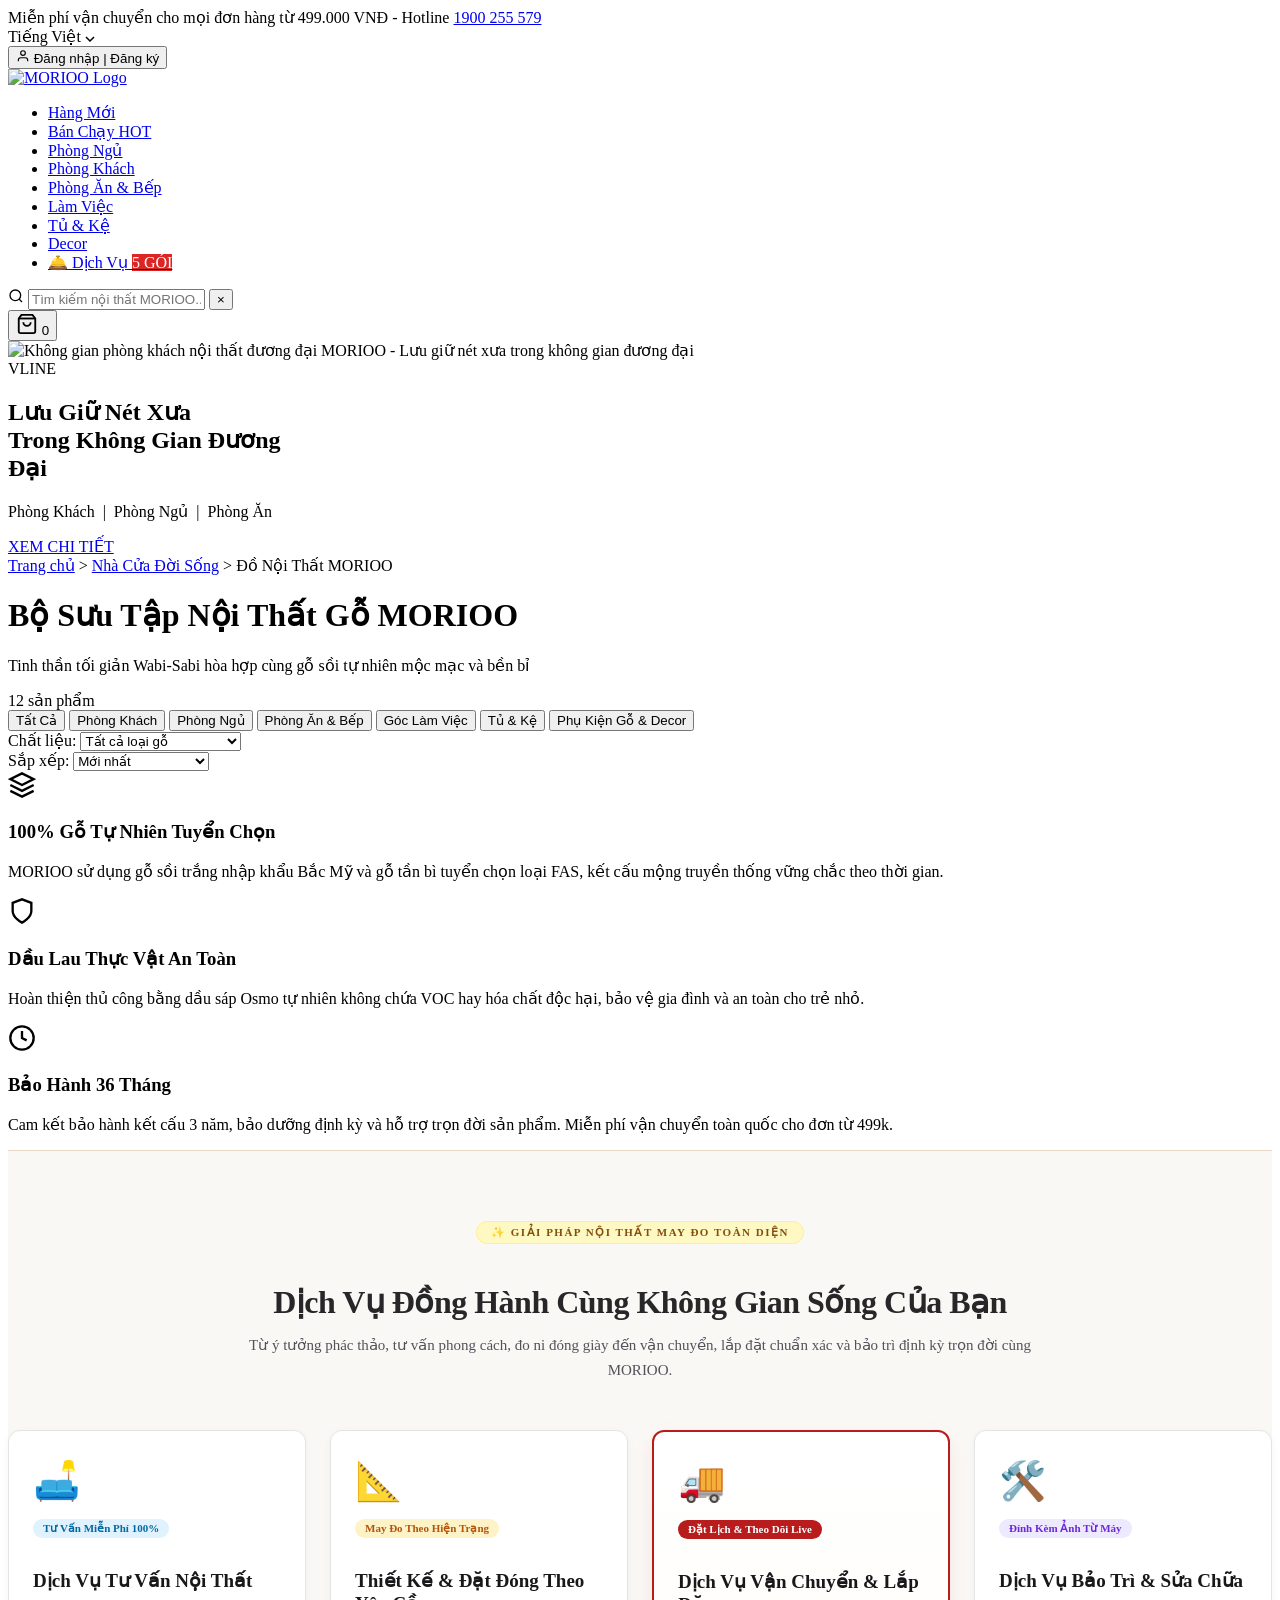
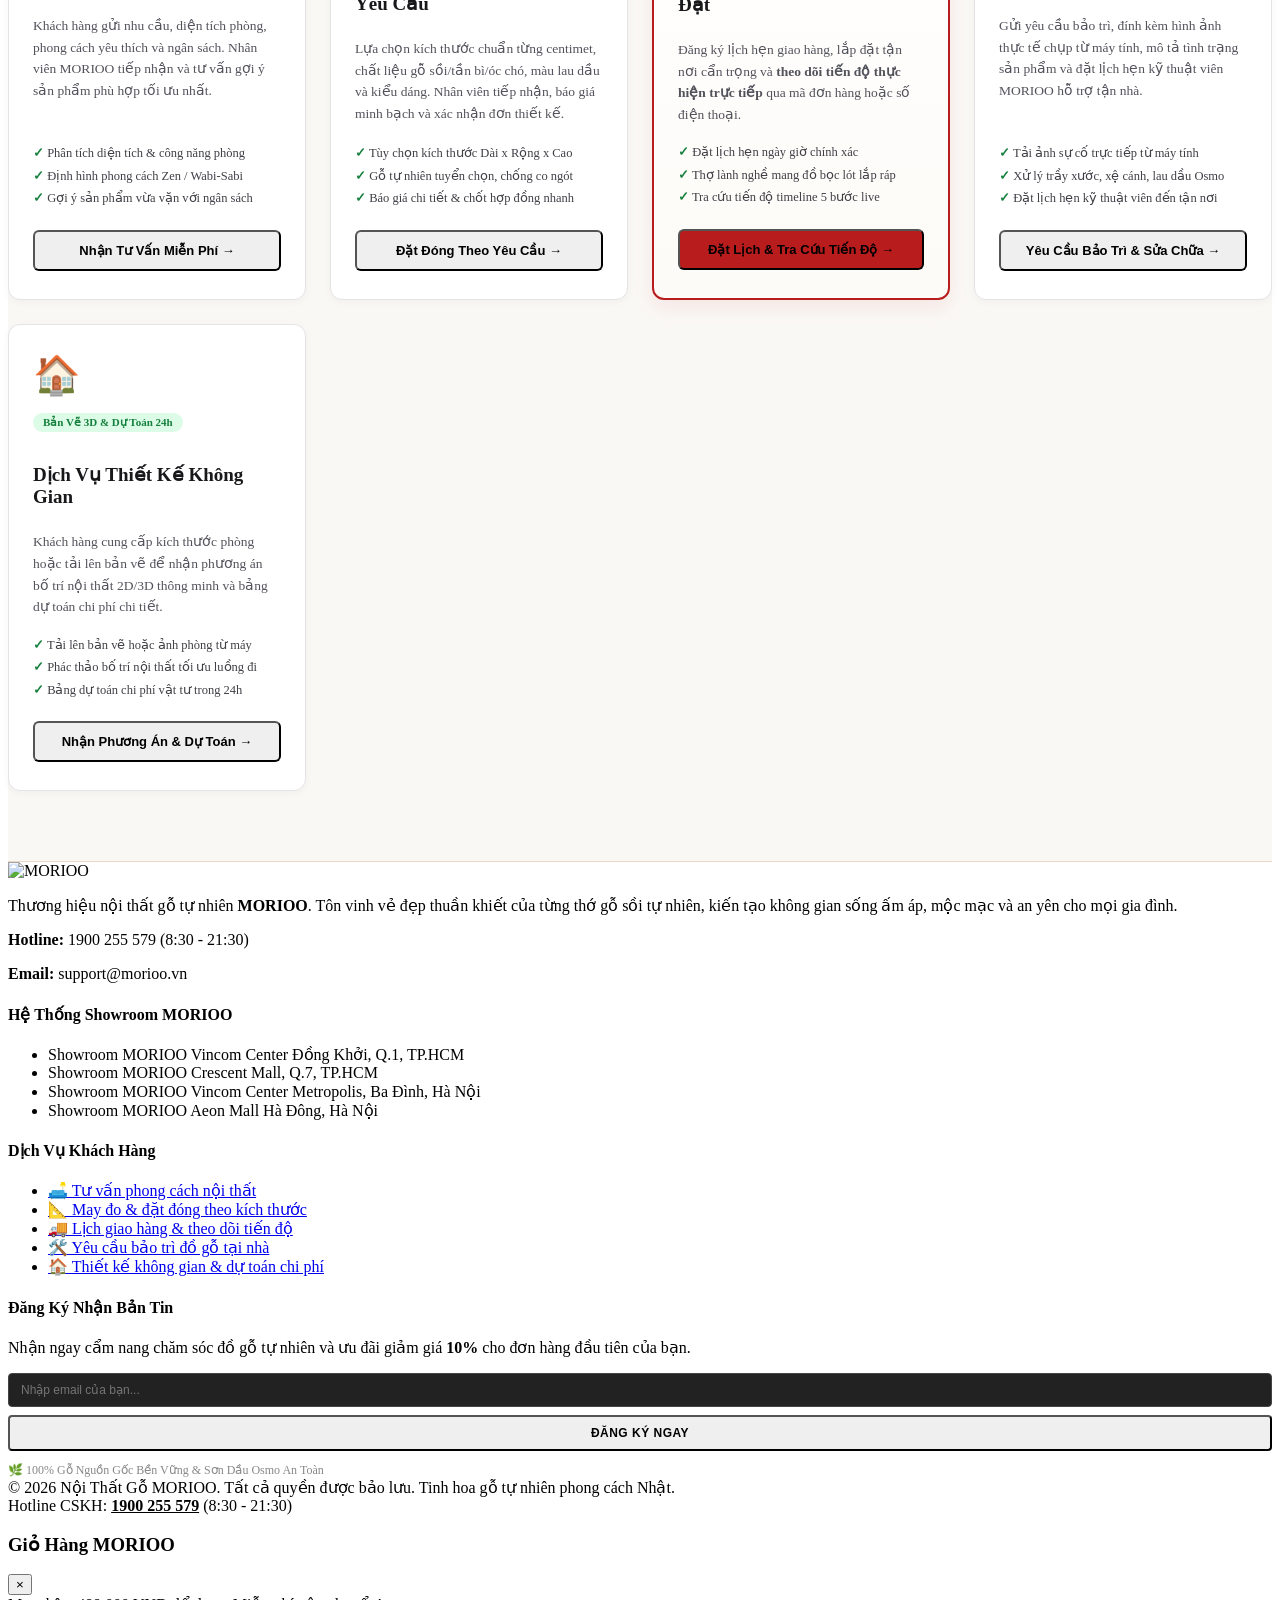
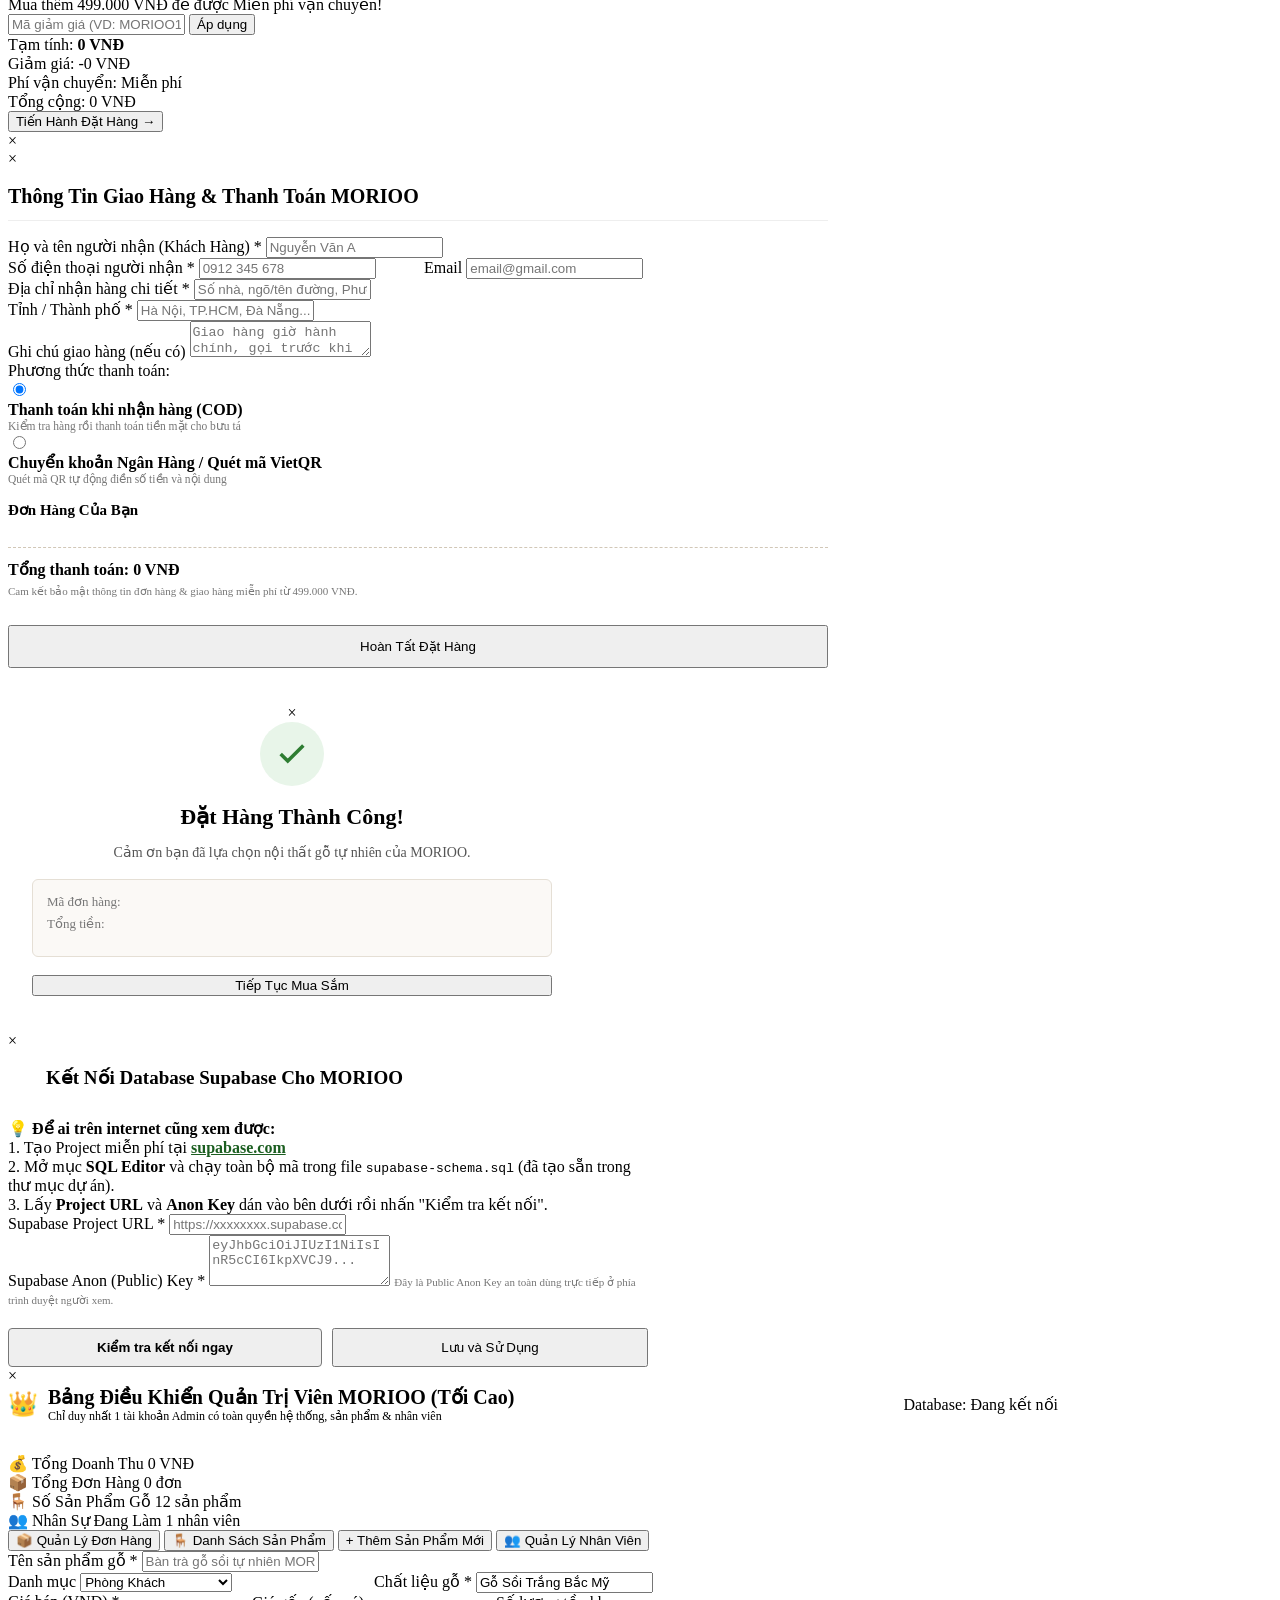
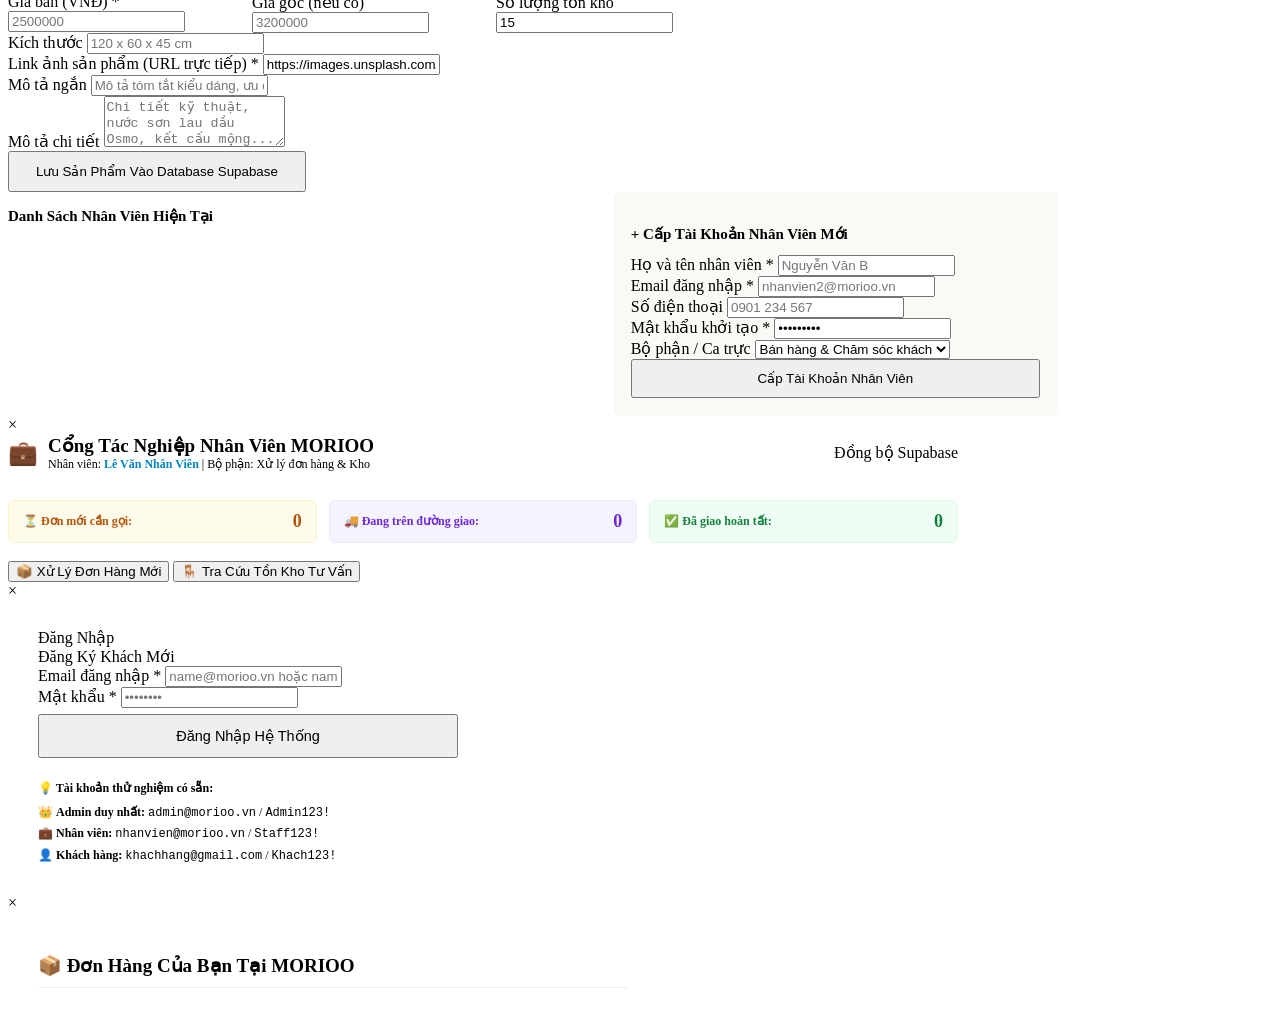
==== commit 185ec46c: "Fix scroll lock after checkout, require login before order, and improve QR payment flow" ====
--- a/templates/index.html
+++ b/templates/index.html
@@ -13,8 +13,8 @@
     <link href="https://fonts.googleapis.com/css2?family=Be+Vietnam+Pro:wght@400;500;600;700;800;900&family=Montserrat:wght@500;600;700;800;900&display=swap" rel="stylesheet">
 
     <!-- CSS Stylesheets -->
-    <link rel="stylesheet" href="css/style.css">
-    <link rel="stylesheet" href="css/components.css">
+    <link rel="stylesheet" href="css/style.css?v=3.5">
+    <link rel="stylesheet" href="css/components.css?v=3.5">
 
     <!-- Supabase JS Library (Chính thức qua CDN để kết nối Database Cloud) -->
     <script src="https://cdn.jsdelivr.net/npm/@supabase/supabase-js@2"></script>
@@ -508,6 +508,8 @@
                 <span id="cartDrawerTotal">0 VNĐ</span>
             </div>
 
+            <div id="cartAuthNotice"></div>
+
             <button class="btn-checkout-drawer" id="btnProceedCheckout">
                 Tiến Hành Đặt Hàng →
             </button>
@@ -533,9 +535,14 @@
         <div class="modal-dialog" style="max-width: 820px;">
             <span class="modal-close-x" id="closeCheckoutModal">&times;</span>
             <div class="checkout-modal-body">
-                <h2 style="font-size:20px; font-weight:700; margin-bottom:20px; border-bottom:1px solid #eee; padding-bottom:12px;">
+                <h2 style="font-size:20px; font-weight:700; margin-bottom:16px; border-bottom:1px solid #eee; padding-bottom:12px;">
                     Thông Tin Giao Hàng & Thanh Toán MORIOO
                 </h2>
+
+                <div id="checkoutUserBanner" style="display:none; margin-bottom:16px; padding:10px 14px; background:#f0fdf4; border:1px solid #bbf7d0; border-radius:6px; font-size:13px; color:#166534; justify-content:space-between; align-items:center;">
+                    <div id="checkoutUserBannerText">👤 Đang đặt hàng: <strong>Khách hàng</strong></div>
+                    <button type="button" onclick="window.moriooSwitchUser()" style="background:none; border:none; color:#dc2626; font-size:12px; cursor:pointer; text-decoration:underline; font-weight:600;">[Đổi tài khoản khác]</button>
+                </div>
 
                 <form id="checkoutForm">
                     <div id="checkoutRoleNotice" style="display:none;"></div>
@@ -590,12 +597,6 @@
                                             <div style="font-size:11.5px; color:#777;">Quét mã QR tự động điền số tiền và nội dung</div>
                                         </div>
                                     </label>
-                                </div>
-
-                                <div id="vietQrSection" class="vietqr-box" style="display:none;">
-                                    <p style="font-size:12.5px; font-weight:600; color:#333;">Quét mã VietQR bằng ứng dụng Ngân hàng hoặc MoMo:</p>
-                                    <img id="vietQrImage" src="" alt="Mã VietQR thanh toán MORIOO">
-                                    <p style="font-size:11px; color:#777;">Ngân hàng Quân Đội (MB Bank) - STK: 0988888888 - Chủ TK: NỘI THẤT MORIOO</p>
                                 </div>
                             </div>
                         </div>
@@ -614,6 +615,30 @@
                                     <p style="font-size:11px; color:#777; margin-top:6px;">Cam kết bảo mật thông tin đơn hàng & giao hàng miễn phí từ 499.000 VNĐ.</p>
                                 </div>
 
+                                <!-- VietQR Section placed directly in front of the Submit button -->
+                                <div id="vietQrSection" class="vietqr-box" style="display:none; margin:16px 0 12px; background:#f4f0eb; border:1.5px dashed var(--brand-red); border-radius:8px; padding:14px; text-align:center;">
+                                    <div style="font-size:13px; font-weight:700; color:var(--brand-red); margin-bottom:6px;">
+                                        📲 QUÉT MÃ VIETQR ĐỂ THANH TOÁN
+                                    </div>
+                                    <p style="font-size:11.5px; color:#555; margin-bottom:8px;">
+                                        Mở app Ngân hàng hoặc ví MoMo để quét mã thanh toán:
+                                    </p>
+                                    <div style="background:#fff; padding:10px; border-radius:8px; display:inline-block; box-shadow:0 2px 8px rgba(0,0,0,0.08); margin:0 auto 10px;">
+                                        <img id="vietQrImage" src="" alt="Mã VietQR thanh toán MORIOO" style="width:190px; height:190px; object-fit:contain; display:block;">
+                                    </div>
+                                    <div style="font-size:12px; line-height:1.6; background:#fff; padding:8px 12px; border-radius:6px; text-align:left; border:1px solid #e2dcd2; margin-bottom:10px;">
+                                        <div>Ngân hàng: <strong>MB Bank (Quân Đội)</strong></div>
+                                        <div>Số tài khoản: <strong style="color:var(--brand-red); font-size:13px;">0988888888</strong></div>
+                                        <div>Chủ tài khoản: <strong>NOI THAT MORIOO</strong></div>
+                                        <div>Số tiền: <strong id="qrAmountDisplay" style="color:var(--brand-red);">0 VNĐ</strong></div>
+                                        <div>Nội dung: <strong>MORIOO NOI THAT</strong></div>
+                                    </div>
+                                    <label style="display:flex; align-items:center; gap:8px; background:#e8f5e9; border:1px solid #c8e6c9; border-radius:6px; padding:8px 10px; cursor:pointer; text-align:left; font-size:12px; color:#1b5e20;">
+                                        <input type="checkbox" id="confirmQrScanned" style="width:16px; height:16px; cursor:pointer;">
+                                        <span><strong>Tôi đã quét mã QR & chuyển khoản thành công</strong></span>
+                                    </label>
+                                </div>
+
                                 <button type="submit" id="btnSubmitOrder" class="btn-brand-primary" style="width:100%; margin-top:16px; padding:12px;">
                                     Hoàn Tất Đặt Hàng
                                 </button>
@@ -629,7 +654,8 @@
          13. ORDER SUCCESS MODAL
          ============================================================================== -->
     <div class="custom-modal" id="orderSuccessModal">
-        <div class="modal-dialog" style="max-width: 520px; text-align:center; padding:36px 24px;">
+        <div class="modal-dialog" style="max-width: 520px; text-align:center; padding:36px 24px; position:relative;">
+            <span class="modal-close-x" id="closeSuccessModalX">&times;</span>
             <div style="width:64px; height:64px; background:#e8f5e9; color:#2e7d32; border-radius:50%; display:flex; align-items:center; justify-content:center; margin:0 auto 16px;">
                 <svg width="34" height="34" viewBox="0 0 24 24" fill="none" stroke="currentColor" stroke-width="2.5">
                     <polyline points="20 6 9 17 4 12"></polyline>
@@ -1498,7 +1524,7 @@
     <div id="toastNotification" class="toast-msg"></div>
 
     <!-- Application Script (ES Module) -->
-    <script type="module" src="js/app.js"></script>
+    <script type="module" src="js/app.js?v=3.5"></script>
     <!-- AI Consultation Chat Widget -->
     <script src="js/chat.js"></script>
 </body>
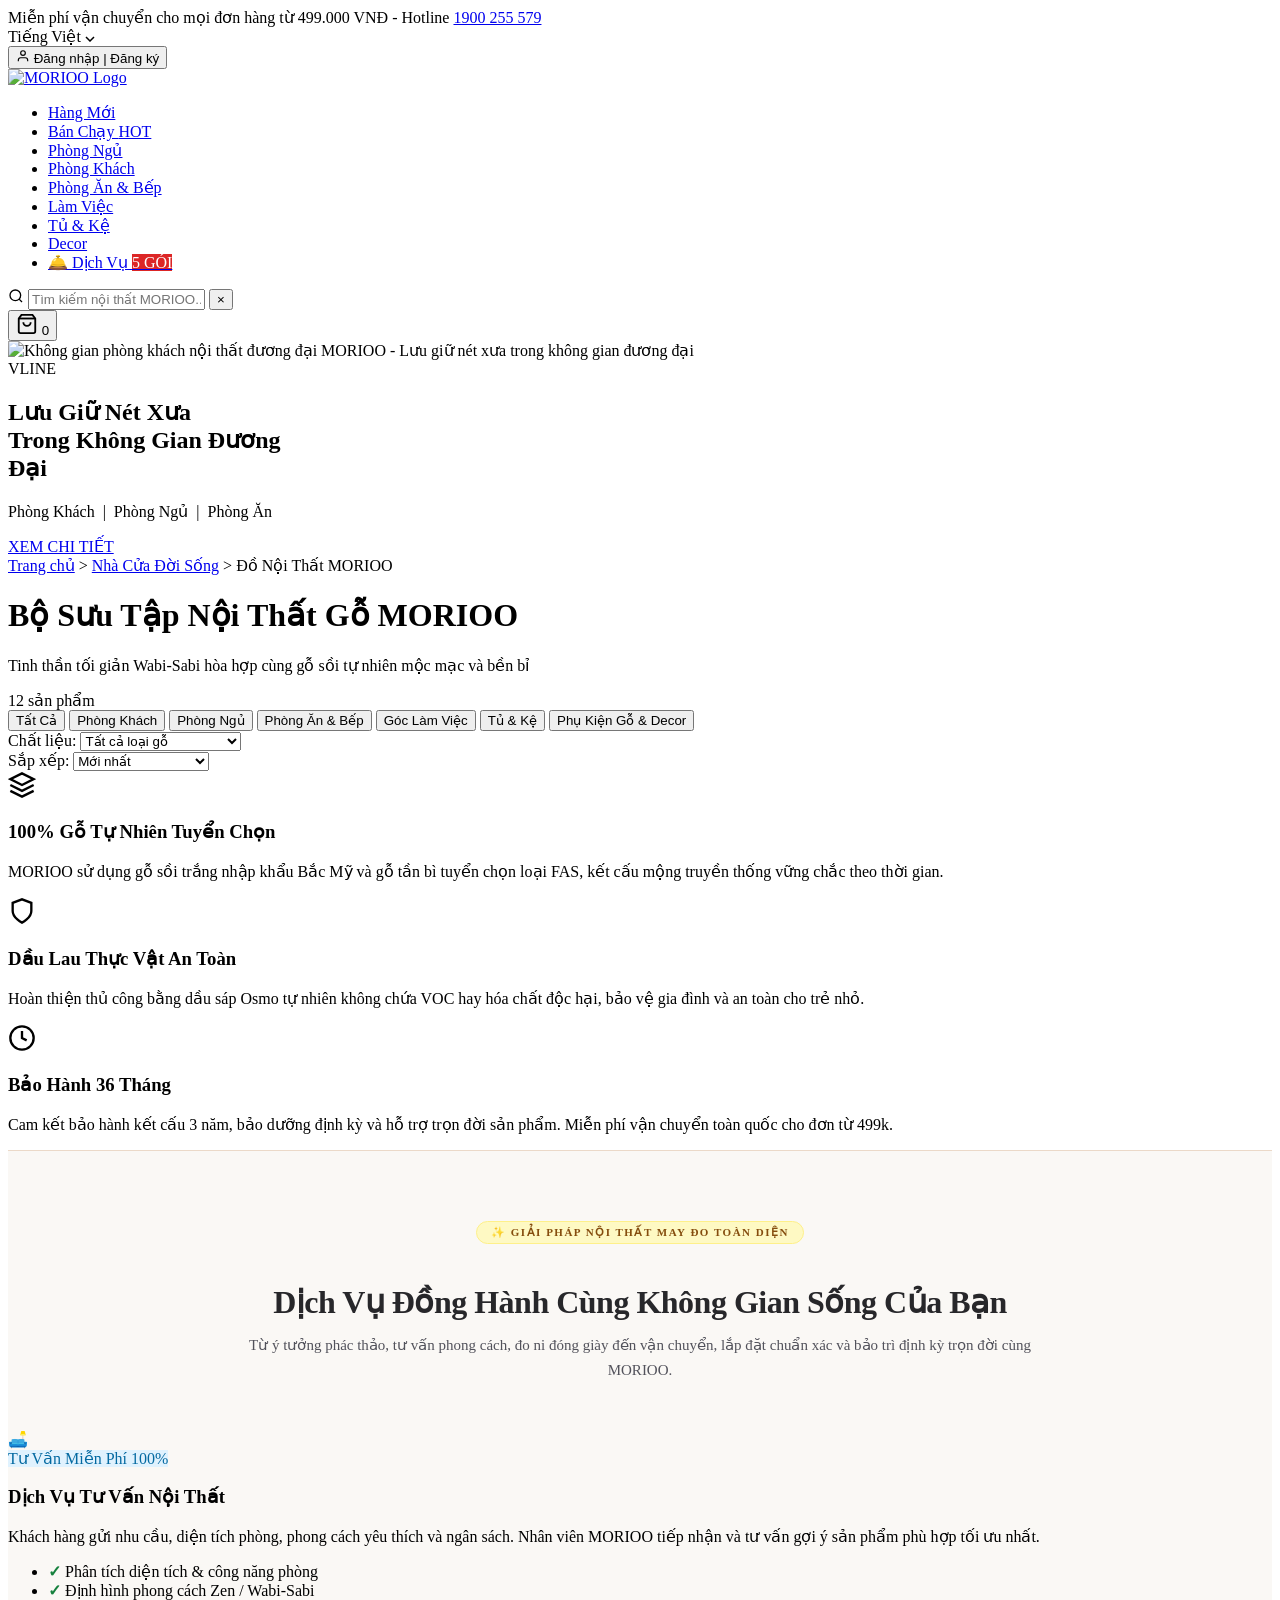
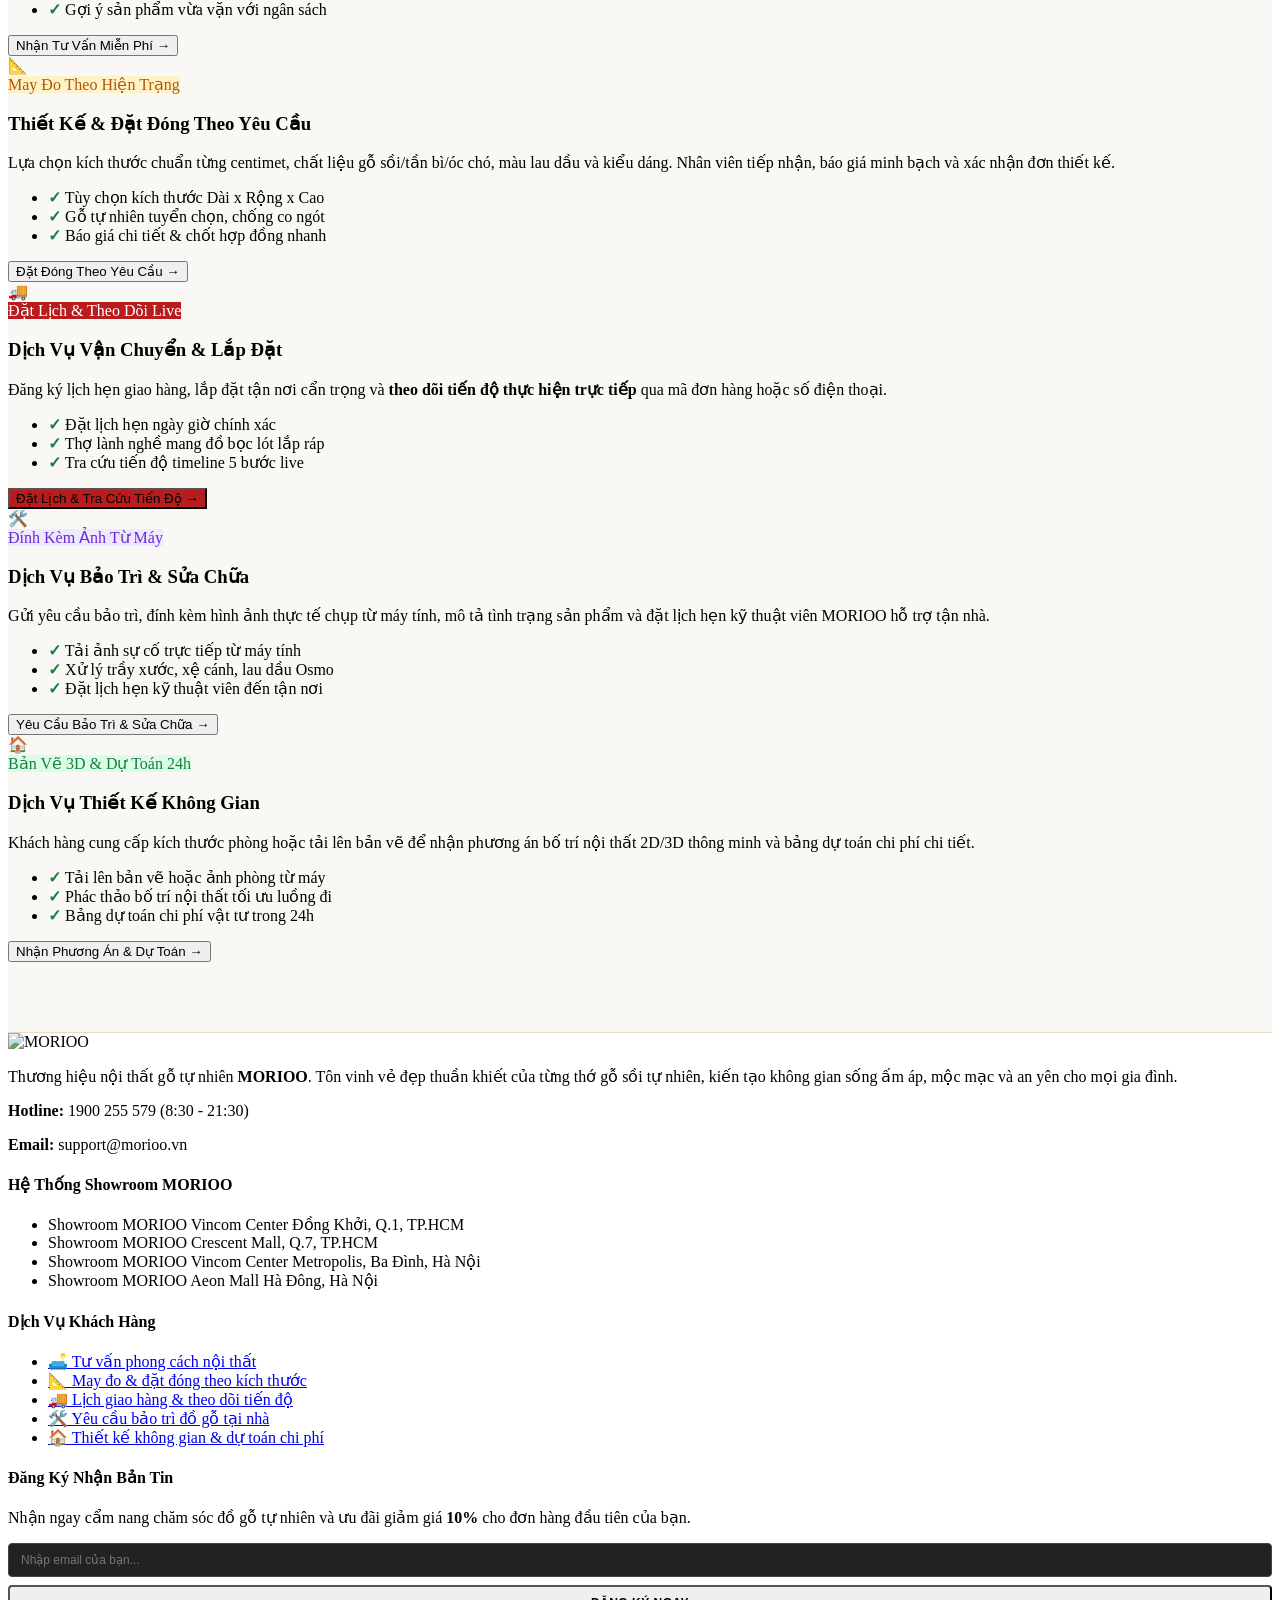
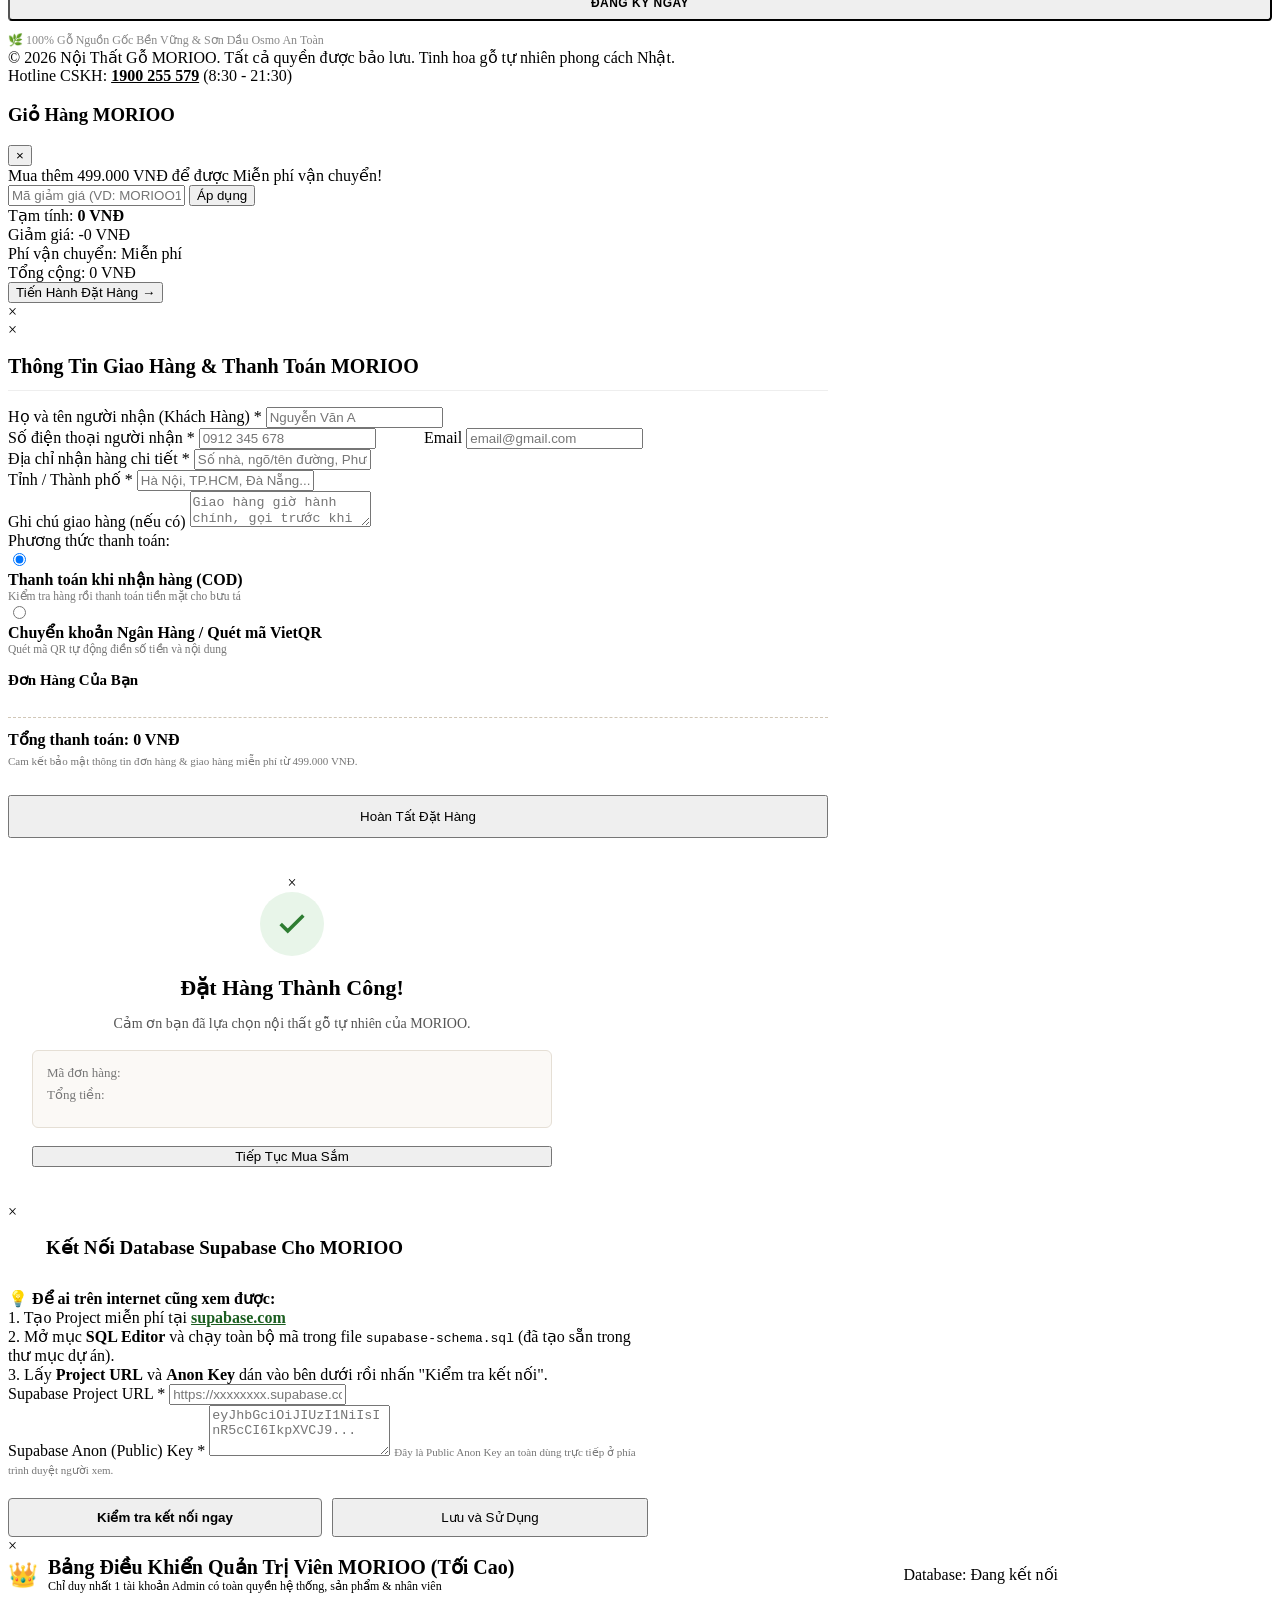
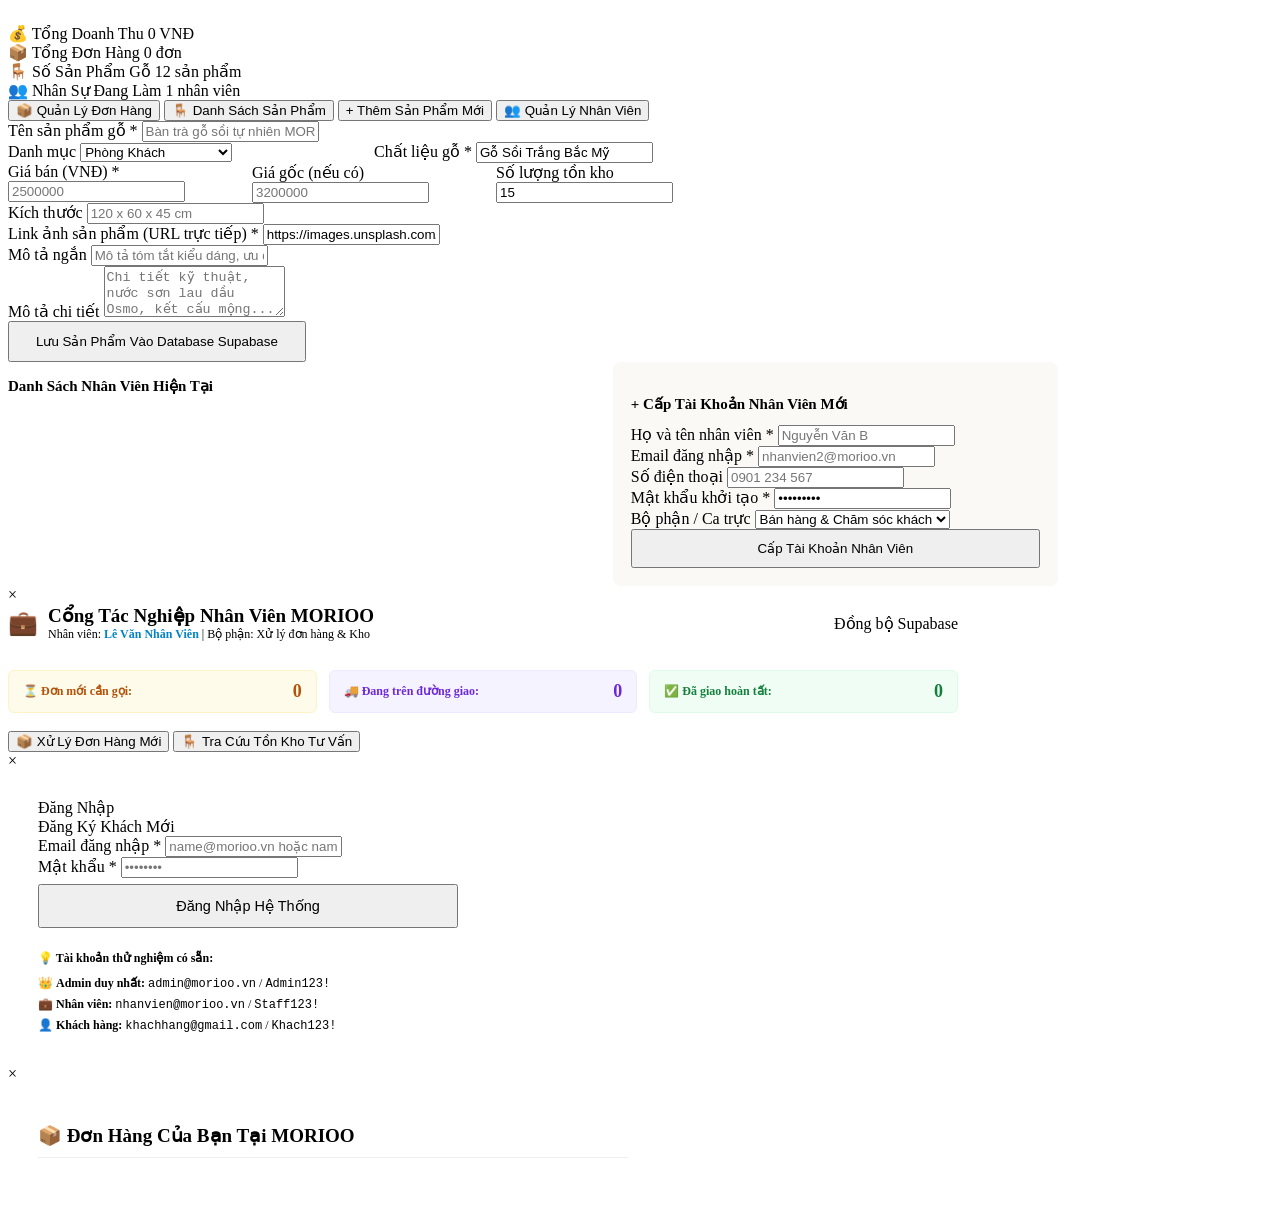
==== commit c4e884c6: "Arrange 5 service cards into a single row with responsive layout" ====
--- a/templates/index.html
+++ b/templates/index.html
@@ -13,7 +13,7 @@
     <link href="https://fonts.googleapis.com/css2?family=Be+Vietnam+Pro:wght@400;500;600;700;800;900&family=Montserrat:wght@500;600;700;800;900&display=swap" rel="stylesheet">
 
     <!-- CSS Stylesheets -->
-    <link rel="stylesheet" href="css/style.css?v=3.5">
+    <link rel="stylesheet" href="css/style.css?v=3.6">
     <link rel="stylesheet" href="css/components.css?v=3.5">
 
     <!-- Supabase JS Library (Chính thức qua CDN để kết nối Database Cloud) -->
@@ -288,7 +288,7 @@
          8. DỊCH VỤ NỘI THẤT MAY ĐO & ĐỒNG HÀNH TOÀN DIỆN CÙNG MORIOO (5 DỊCH VỤ)
          ============================================================================== -->
     <section class="services-suite-section" id="servicesSection" style="padding: 70px 0; background: #faf8f5; border-top: 1px solid #ebd9c8; border-bottom: 1px solid #ebd9c8;">
-        <div class="container">
+        <div class="container" style="max-width: 1540px; width: 100%;">
             <div style="text-align: center; max-width: 820px; margin: 0 auto 46px;">
                 <span style="display:inline-block; font-size:11px; font-weight:800; letter-spacing:1.5px; text-transform:uppercase; color:#854d0e; background:#fef9c3; border:1px solid #fef08a; padding:4px 14px; border-radius:20px; margin-bottom:12px;">
                     ✨ GIẢI PHÁP NỘI THẤT MAY ĐO TOÀN DIỆN
@@ -301,103 +301,103 @@
                 </p>
             </div>
 
-            <div style="display: grid; grid-template-columns: repeat(auto-fit, minmax(280px, 1fr)); gap: 24px;">
+            <div class="services-suite-grid">
                 <!-- Dịch vụ 1: Tư vấn nội thất -->
-                <div class="service-suite-card" style="background:#fff; border-radius:12px; border:1px solid #e4e4e7; padding:28px 24px; display:flex; flex-direction:column; box-shadow:0 2px 8px rgba(0,0,0,0.04); transition:all 0.25s ease;">
-                    <div style="font-size: 38px; margin-bottom: 16px;">🛋️</div>
-                    <span style="display:inline-block; align-self:flex-start; font-size:11px; font-weight:700; color:#0369a1; background:#e0f2fe; padding:3px 10px; border-radius:12px; margin-bottom:12px;">
+                <div class="service-suite-card">
+                    <div class="svc-icon">🛋️</div>
+                    <span class="svc-tag" style="color:#0369a1; background:#e0f2fe;">
                         Tư Vấn Miễn Phí 100%
                     </span>
-                    <h3 style="font-size: 19px; font-weight: 800; color: #18181b; margin-bottom: 10px;">Dịch Vụ Tư Vấn Nội Thất</h3>
-                    <p style="font-size: 13.5px; color: #52525b; line-height: 1.6; margin-bottom: 16px; flex-grow: 1;">
+                    <h3 class="svc-title">Dịch Vụ Tư Vấn Nội Thất</h3>
+                    <p class="svc-desc">
                         Khách hàng gửi nhu cầu, diện tích phòng, phong cách yêu thích và ngân sách. Nhân viên MORIOO tiếp nhận và tư vấn gợi ý sản phẩm phù hợp tối ưu nhất.
                     </p>
-                    <ul style="list-style:none; padding:0; margin:0 0 20px; font-size:12.5px; color:#3f3f46; line-height:1.8;">
+                    <ul class="svc-checklist">
                         <li><strong style="color:#15803d;">✓</strong> Phân tích diện tích & công năng phòng</li>
                         <li><strong style="color:#15803d;">✓</strong> Định hình phong cách Zen / Wabi-Sabi</li>
                         <li><strong style="color:#15803d;">✓</strong> Gợi ý sản phẩm vừa vặn với ngân sách</li>
                     </ul>
-                    <button type="button" onclick="window.openServiceModal('tu-van')" class="btn-brand-primary" style="width:100%; padding:11px; border-radius:6px; font-weight:700; font-size:13px; text-align:center;">
+                    <button type="button" onclick="window.openServiceModal('tu-van')" class="btn-brand-primary svc-btn">
                         Nhận Tư Vấn Miễn Phí →
                     </button>
                 </div>
 
                 <!-- Dịch vụ 2: Thiết kế và đặt đóng theo yêu cầu -->
-                <div class="service-suite-card" style="background:#fff; border-radius:12px; border:1px solid #e4e4e7; padding:28px 24px; display:flex; flex-direction:column; box-shadow:0 2px 8px rgba(0,0,0,0.04); transition:all 0.25s ease;">
-                    <div style="font-size: 38px; margin-bottom: 16px;">📐</div>
-                    <span style="display:inline-block; align-self:flex-start; font-size:11px; font-weight:700; color:#b45309; background:#fef3c7; padding:3px 10px; border-radius:12px; margin-bottom:12px;">
+                <div class="service-suite-card">
+                    <div class="svc-icon">📐</div>
+                    <span class="svc-tag" style="color:#b45309; background:#fef3c7;">
                         May Đo Theo Hiện Trạng
                     </span>
-                    <h3 style="font-size: 19px; font-weight: 800; color: #18181b; margin-bottom: 10px;">Thiết Kế & Đặt Đóng Theo Yêu Cầu</h3>
-                    <p style="font-size: 13.5px; color: #52525b; line-height: 1.6; margin-bottom: 16px; flex-grow: 1;">
+                    <h3 class="svc-title">Thiết Kế & Đặt Đóng Theo Yêu Cầu</h3>
+                    <p class="svc-desc">
                         Lựa chọn kích thước chuẩn từng centimet, chất liệu gỗ sồi/tần bì/óc chó, màu lau dầu và kiểu dáng. Nhân viên tiếp nhận, báo giá minh bạch và xác nhận đơn thiết kế.
                     </p>
-                    <ul style="list-style:none; padding:0; margin:0 0 20px; font-size:12.5px; color:#3f3f46; line-height:1.8;">
+                    <ul class="svc-checklist">
                         <li><strong style="color:#15803d;">✓</strong> Tùy chọn kích thước Dài x Rộng x Cao</li>
                         <li><strong style="color:#15803d;">✓</strong> Gỗ tự nhiên tuyển chọn, chống co ngót</li>
                         <li><strong style="color:#15803d;">✓</strong> Báo giá chi tiết & chốt hợp đồng nhanh</li>
                     </ul>
-                    <button type="button" onclick="window.openServiceModal('dat-dong')" class="btn-brand-primary" style="width:100%; padding:11px; border-radius:6px; font-weight:700; font-size:13px; text-align:center;">
+                    <button type="button" onclick="window.openServiceModal('dat-dong')" class="btn-brand-primary svc-btn">
                         Đặt Đóng Theo Yêu Cầu →
                     </button>
                 </div>
 
                 <!-- Dịch vụ 3: Vận chuyển và lắp đặt -->
-                <div class="service-suite-card highlighted" style="background:linear-gradient(180deg, #fff 0%, #fdfbf7 100%); border-radius:12px; border:2px solid #b91c1c; padding:28px 24px; display:flex; flex-direction:column; box-shadow:0 8px 20px rgba(185,28,28,0.08); position:relative; transition:all 0.25s ease;">
-                    <div style="font-size: 38px; margin-bottom: 16px;">🚚</div>
-                    <span style="display:inline-block; align-self:flex-start; font-size:11px; font-weight:700; color:#fff; background:#b91c1c; padding:3px 10px; border-radius:12px; margin-bottom:12px;">
+                <div class="service-suite-card highlighted">
+                    <div class="svc-icon">🚚</div>
+                    <span class="svc-tag" style="color:#fff; background:#b91c1c;">
                         Đặt Lịch & Theo Dõi Live
                     </span>
-                    <h3 style="font-size: 19px; font-weight: 800; color: #18181b; margin-bottom: 10px;">Dịch Vụ Vận Chuyển & Lắp Đặt</h3>
-                    <p style="font-size: 13.5px; color: #52525b; line-height: 1.6; margin-bottom: 16px; flex-grow: 1;">
+                    <h3 class="svc-title">Dịch Vụ Vận Chuyển & Lắp Đặt</h3>
+                    <p class="svc-desc">
                         Đăng ký lịch hẹn giao hàng, lắp đặt tận nơi cẩn trọng và <strong>theo dõi tiến độ thực hiện trực tiếp</strong> qua mã đơn hàng hoặc số điện thoại.
                     </p>
-                    <ul style="list-style:none; padding:0; margin:0 0 20px; font-size:12.5px; color:#3f3f46; line-height:1.8;">
+                    <ul class="svc-checklist">
                         <li><strong style="color:#15803d;">✓</strong> Đặt lịch hẹn ngày giờ chính xác</li>
                         <li><strong style="color:#15803d;">✓</strong> Thợ lành nghề mang đồ bọc lót lắp ráp</li>
                         <li><strong style="color:#15803d;">✓</strong> Tra cứu tiến độ timeline 5 bước live</li>
                     </ul>
-                    <button type="button" onclick="window.openServiceModal('van-chuyen')" class="btn-brand-primary" style="width:100%; padding:11px; border-radius:6px; font-weight:700; font-size:13px; text-align:center; background:#b91c1c;">
+                    <button type="button" onclick="window.openServiceModal('van-chuyen')" class="btn-brand-primary svc-btn" style="background:#b91c1c;">
                         Đặt Lịch & Tra Cứu Tiến Độ →
                     </button>
                 </div>
 
                 <!-- Dịch vụ 4: Bảo trì và sửa chữa -->
-                <div class="service-suite-card" style="background:#fff; border-radius:12px; border:1px solid #e4e4e7; padding:28px 24px; display:flex; flex-direction:column; box-shadow:0 2px 8px rgba(0,0,0,0.04); transition:all 0.25s ease;">
-                    <div style="font-size: 38px; margin-bottom: 16px;">🛠️</div>
-                    <span style="display:inline-block; align-self:flex-start; font-size:11px; font-weight:700; color:#6d28d9; background:#ede9fe; padding:3px 10px; border-radius:12px; margin-bottom:12px;">
+                <div class="service-suite-card">
+                    <div class="svc-icon">🛠️</div>
+                    <span class="svc-tag" style="color:#6d28d9; background:#ede9fe;">
                         Đính Kèm Ảnh Từ Máy
                     </span>
-                    <h3 style="font-size: 19px; font-weight: 800; color: #18181b; margin-bottom: 10px;">Dịch Vụ Bảo Trì & Sửa Chữa</h3>
-                    <p style="font-size: 13.5px; color: #52525b; line-height: 1.6; margin-bottom: 16px; flex-grow: 1;">
+                    <h3 class="svc-title">Dịch Vụ Bảo Trì & Sửa Chữa</h3>
+                    <p class="svc-desc">
                         Gửi yêu cầu bảo trì, đính kèm hình ảnh thực tế chụp từ máy tính, mô tả tình trạng sản phẩm và đặt lịch hẹn kỹ thuật viên MORIOO hỗ trợ tận nhà.
                     </p>
-                    <ul style="list-style:none; padding:0; margin:0 0 20px; font-size:12.5px; color:#3f3f46; line-height:1.8;">
+                    <ul class="svc-checklist">
                         <li><strong style="color:#15803d;">✓</strong> Tải ảnh sự cố trực tiếp từ máy tính</li>
                         <li><strong style="color:#15803d;">✓</strong> Xử lý trầy xước, xệ cánh, lau dầu Osmo</li>
                         <li><strong style="color:#15803d;">✓</strong> Đặt lịch hẹn kỹ thuật viên đến tận nơi</li>
                     </ul>
-                    <button type="button" onclick="window.openServiceModal('bao-tri')" class="btn-brand-primary" style="width:100%; padding:11px; border-radius:6px; font-weight:700; font-size:13px; text-align:center;">
+                    <button type="button" onclick="window.openServiceModal('bao-tri')" class="btn-brand-primary svc-btn">
                         Yêu Cầu Bảo Trì & Sửa Chữa →
                     </button>
                 </div>
 
                 <!-- Dịch vụ 5: Thiết kế không gian -->
-                <div class="service-suite-card" style="background:#fff; border-radius:12px; border:1px solid #e4e4e7; padding:28px 24px; display:flex; flex-direction:column; box-shadow:0 2px 8px rgba(0,0,0,0.04); transition:all 0.25s ease;">
-                    <div style="font-size: 38px; margin-bottom: 16px;">🏠</div>
-                    <span style="display:inline-block; align-self:flex-start; font-size:11px; font-weight:700; color:#15803d; background:#dcfce7; padding:3px 10px; border-radius:12px; margin-bottom:12px;">
+                <div class="service-suite-card">
+                    <div class="svc-icon">🏠</div>
+                    <span class="svc-tag" style="color:#15803d; background:#dcfce7;">
                         Bản Vẽ 3D & Dự Toán 24h
                     </span>
-                    <h3 style="font-size: 19px; font-weight: 800; color: #18181b; margin-bottom: 10px;">Dịch Vụ Thiết Kế Không Gian</h3>
-                    <p style="font-size: 13.5px; color: #52525b; line-height: 1.6; margin-bottom: 16px; flex-grow: 1;">
+                    <h3 class="svc-title">Dịch Vụ Thiết Kế Không Gian</h3>
+                    <p class="svc-desc">
                         Khách hàng cung cấp kích thước phòng hoặc tải lên bản vẽ để nhận phương án bố trí nội thất 2D/3D thông minh và bảng dự toán chi phí chi tiết.
                     </p>
-                    <ul style="list-style:none; padding:0; margin:0 0 20px; font-size:12.5px; color:#3f3f46; line-height:1.8;">
+                    <ul class="svc-checklist">
                         <li><strong style="color:#15803d;">✓</strong> Tải lên bản vẽ hoặc ảnh phòng từ máy</li>
                         <li><strong style="color:#15803d;">✓</strong> Phác thảo bố trí nội thất tối ưu luồng đi</li>
                         <li><strong style="color:#15803d;">✓</strong> Bảng dự toán chi phí vật tư trong 24h</li>
                     </ul>
-                    <button type="button" onclick="window.openServiceModal('thiet-ke-khong-gian')" class="btn-brand-primary" style="width:100%; padding:11px; border-radius:6px; font-weight:700; font-size:13px; text-align:center;">
+                    <button type="button" onclick="window.openServiceModal('thiet-ke-khong-gian')" class="btn-brand-primary svc-btn">
                         Nhận Phương Án & Dự Toán →
                     </button>
                 </div>
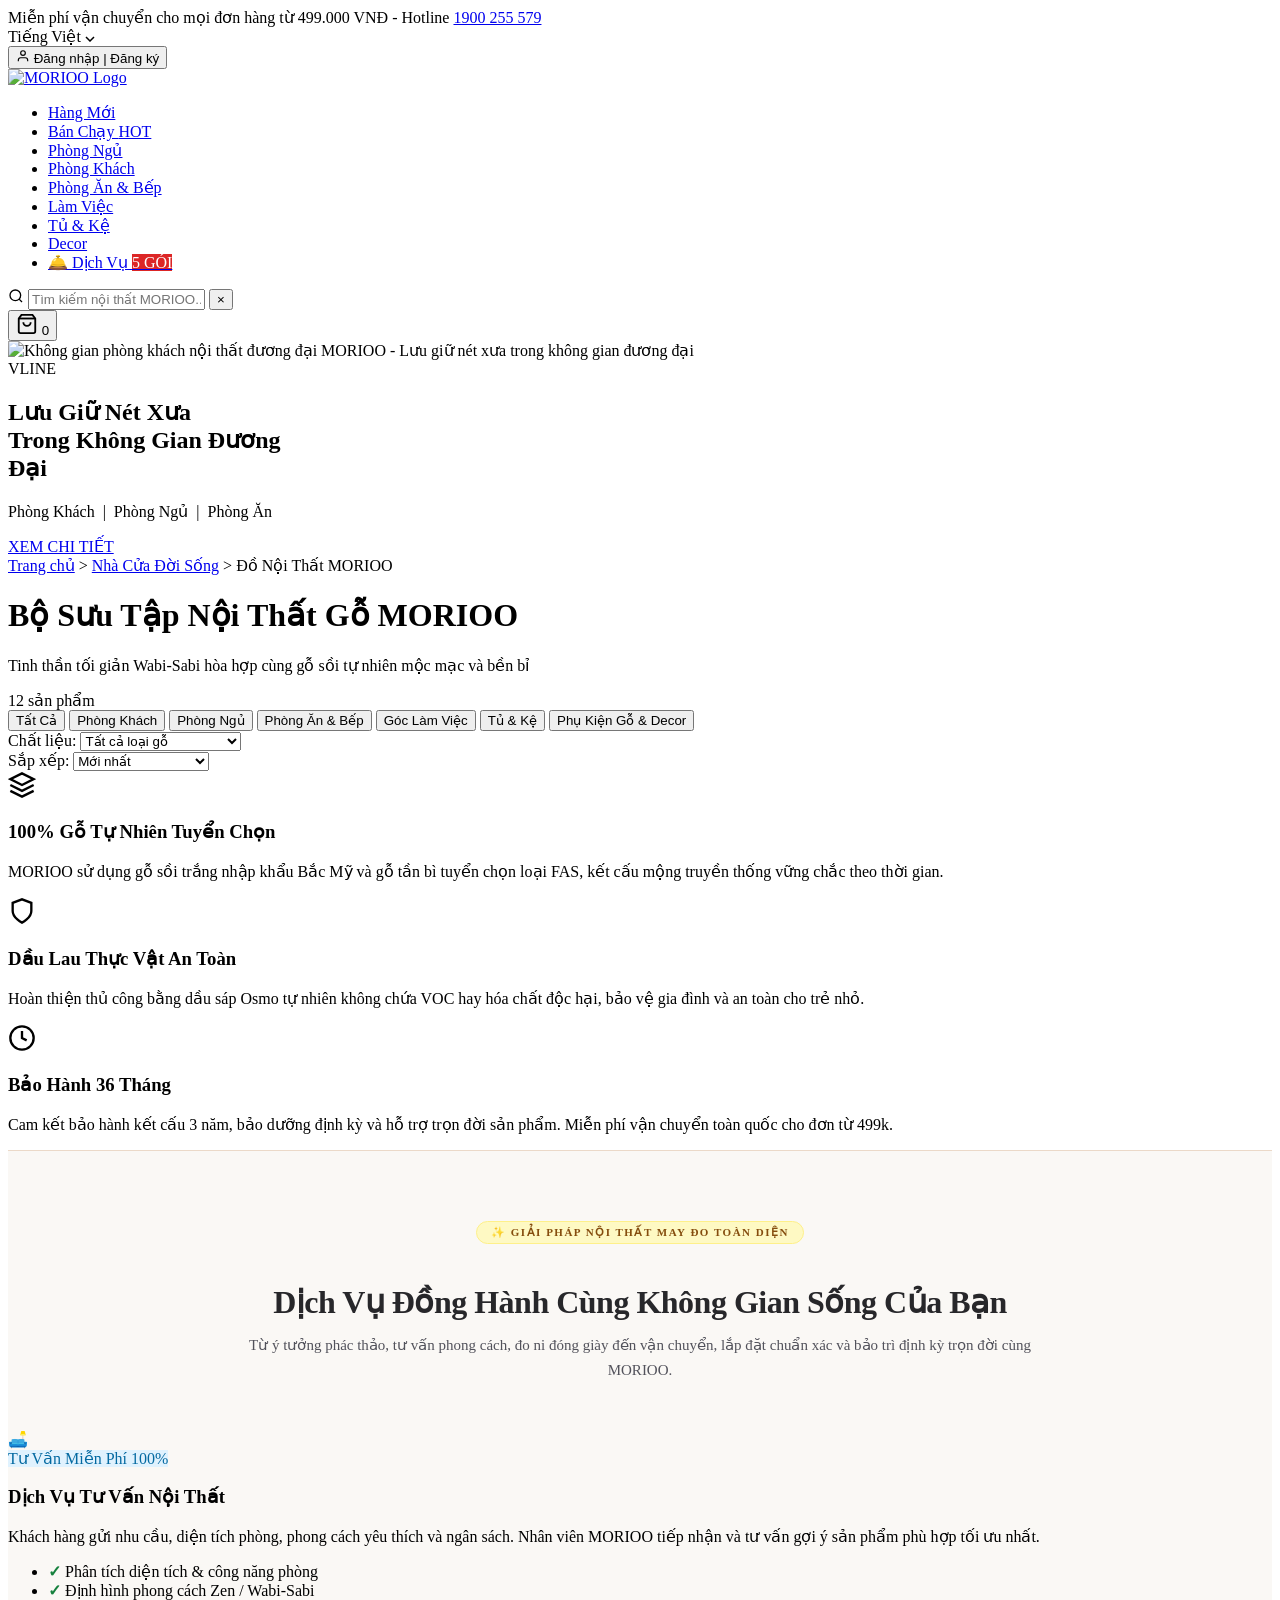
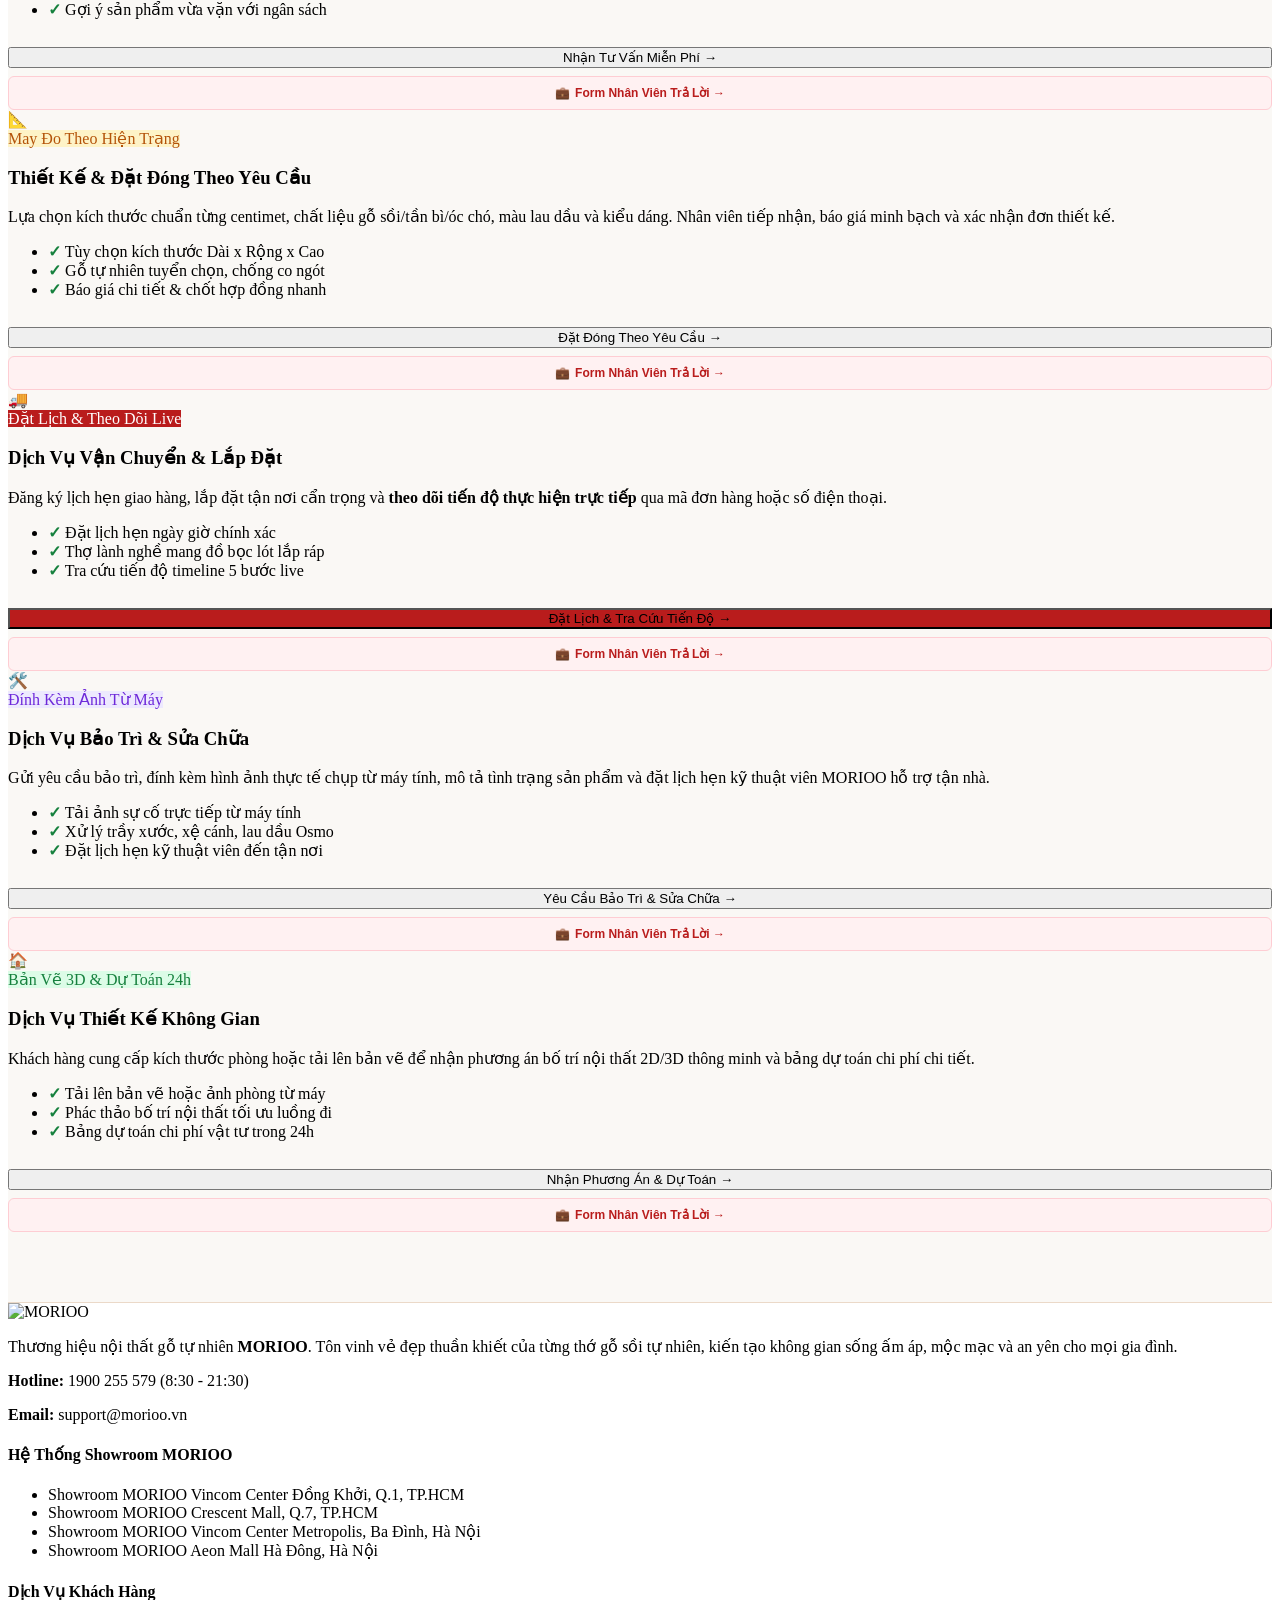
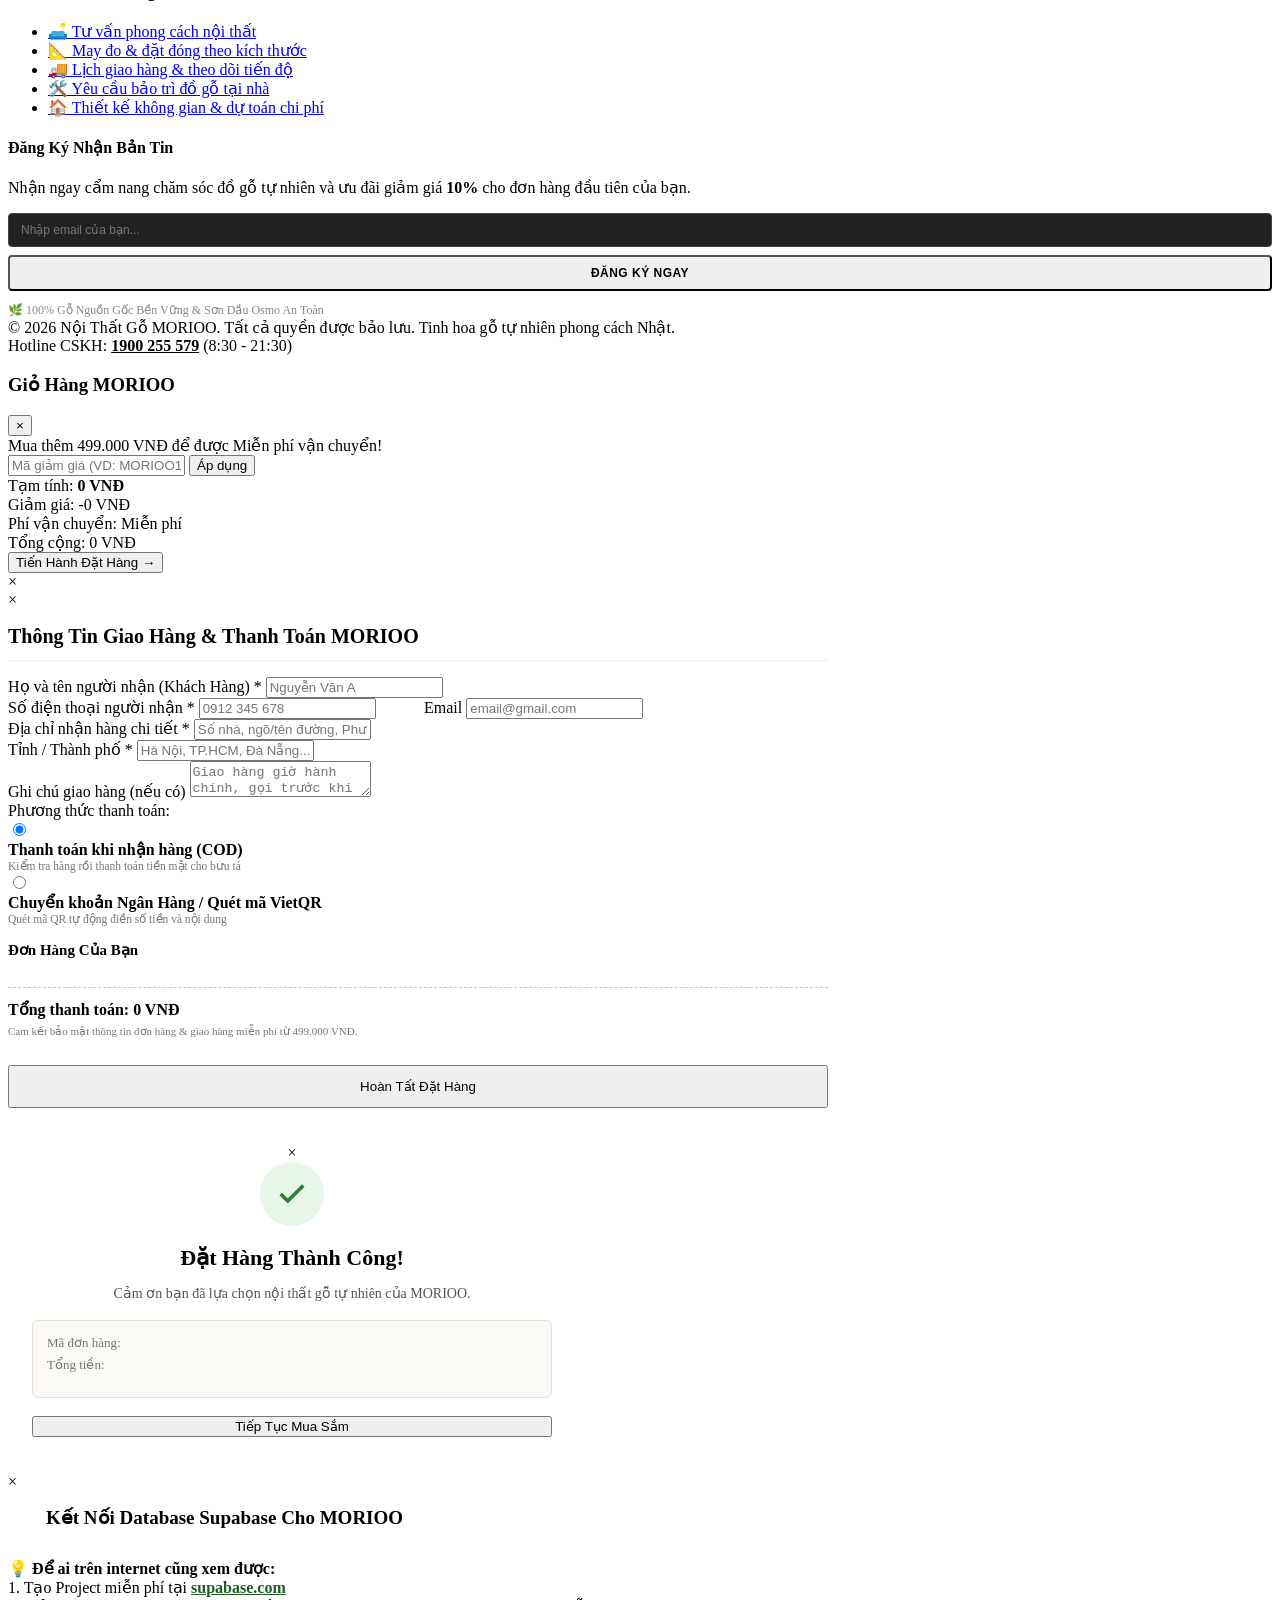
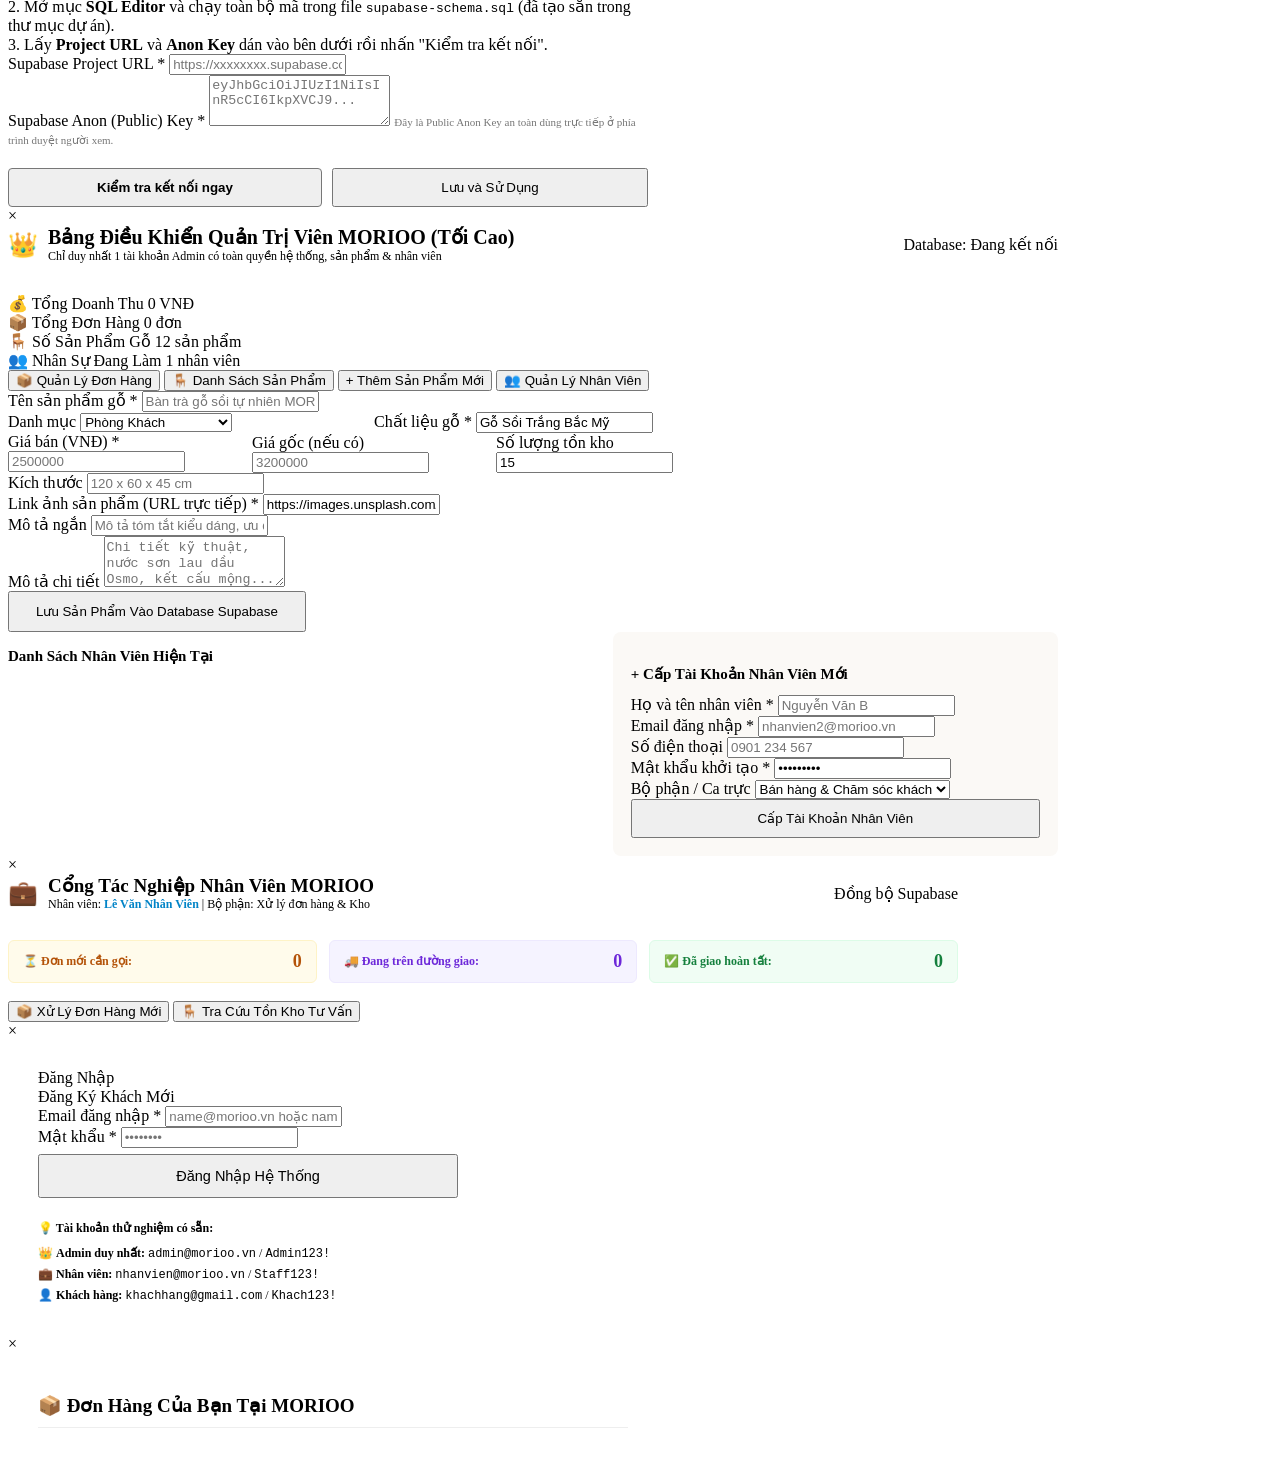
==== commit f8d9fdec: "feat(services): add separate staff response forms directly on storefront cards and modal for all 5 s" ====
--- a/templates/index.html
+++ b/templates/index.html
@@ -302,7 +302,7 @@
             </div>
 
             <div class="services-suite-grid">
-                <!-- Dịch vụ 1: Tư vấn nội thất -->
+                                <!-- Dịch vụ 1: Tư vấn nội thất -->
                 <div class="service-suite-card">
                     <div class="svc-icon">🛋️</div>
                     <span class="svc-tag" style="color:#0369a1; background:#e0f2fe;">
@@ -317,9 +317,14 @@
                         <li><strong style="color:#15803d;">✓</strong> Định hình phong cách Zen / Wabi-Sabi</li>
                         <li><strong style="color:#15803d;">✓</strong> Gợi ý sản phẩm vừa vặn với ngân sách</li>
                     </ul>
-                    <button type="button" onclick="window.openServiceModal('tu-van')" class="btn-brand-primary svc-btn">
-                        Nhận Tư Vấn Miễn Phí →
-                    </button>
+                    <div style="display:flex; flex-direction:column; gap:8px; margin-top:auto; padding-top:12px;">
+                        <button type="button" onclick="window.openServiceModal('tu-van', 'customer')" class="btn-brand-primary svc-btn" style="margin-top:0; width:100%;">
+                            Nhận Tư Vấn Miễn Phí →
+                        </button>
+                        <button type="button" onclick="window.openServiceModal('tu-van', 'staff')" class="btn-svc-staff-action" style="width:100%; padding:9px 10px; background:#fff1f2; color:#b91c1c; border:1.5px solid #fecdd3; border-radius:6px; font-size:12px; font-weight:700; cursor:pointer; display:flex; align-items:center; justify-content:center; gap:5px; transition:all 0.2s;">
+                            <span>💼</span><span>Form Nhân Viên Trả Lời →</span>
+                        </button>
+                    </div>
                 </div>
 
                 <!-- Dịch vụ 2: Thiết kế và đặt đóng theo yêu cầu -->
@@ -337,9 +342,14 @@
                         <li><strong style="color:#15803d;">✓</strong> Gỗ tự nhiên tuyển chọn, chống co ngót</li>
                         <li><strong style="color:#15803d;">✓</strong> Báo giá chi tiết & chốt hợp đồng nhanh</li>
                     </ul>
-                    <button type="button" onclick="window.openServiceModal('dat-dong')" class="btn-brand-primary svc-btn">
-                        Đặt Đóng Theo Yêu Cầu →
-                    </button>
+                    <div style="display:flex; flex-direction:column; gap:8px; margin-top:auto; padding-top:12px;">
+                        <button type="button" onclick="window.openServiceModal('dat-dong', 'customer')" class="btn-brand-primary svc-btn" style="margin-top:0; width:100%;">
+                            Đặt Đóng Theo Yêu Cầu →
+                        </button>
+                        <button type="button" onclick="window.openServiceModal('dat-dong', 'staff')" class="btn-svc-staff-action" style="width:100%; padding:9px 10px; background:#fff1f2; color:#b91c1c; border:1.5px solid #fecdd3; border-radius:6px; font-size:12px; font-weight:700; cursor:pointer; display:flex; align-items:center; justify-content:center; gap:5px; transition:all 0.2s;">
+                            <span>💼</span><span>Form Nhân Viên Trả Lời →</span>
+                        </button>
+                    </div>
                 </div>
 
                 <!-- Dịch vụ 3: Vận chuyển và lắp đặt -->
@@ -357,9 +367,14 @@
                         <li><strong style="color:#15803d;">✓</strong> Thợ lành nghề mang đồ bọc lót lắp ráp</li>
                         <li><strong style="color:#15803d;">✓</strong> Tra cứu tiến độ timeline 5 bước live</li>
                     </ul>
-                    <button type="button" onclick="window.openServiceModal('van-chuyen')" class="btn-brand-primary svc-btn" style="background:#b91c1c;">
-                        Đặt Lịch & Tra Cứu Tiến Độ →
-                    </button>
+                    <div style="display:flex; flex-direction:column; gap:8px; margin-top:auto; padding-top:12px;">
+                        <button type="button" onclick="window.openServiceModal('van-chuyen', 'customer')" class="btn-brand-primary svc-btn" style="margin-top:0; width:100%; background:#b91c1c;">
+                            Đặt Lịch & Tra Cứu Tiến Độ →
+                        </button>
+                        <button type="button" onclick="window.openServiceModal('van-chuyen', 'staff')" class="btn-svc-staff-action" style="width:100%; padding:9px 10px; background:#fff1f2; color:#b91c1c; border:1.5px solid #fecdd3; border-radius:6px; font-size:12px; font-weight:700; cursor:pointer; display:flex; align-items:center; justify-content:center; gap:5px; transition:all 0.2s;">
+                            <span>💼</span><span>Form Nhân Viên Trả Lời →</span>
+                        </button>
+                    </div>
                 </div>
 
                 <!-- Dịch vụ 4: Bảo trì và sửa chữa -->
@@ -377,9 +392,14 @@
                         <li><strong style="color:#15803d;">✓</strong> Xử lý trầy xước, xệ cánh, lau dầu Osmo</li>
                         <li><strong style="color:#15803d;">✓</strong> Đặt lịch hẹn kỹ thuật viên đến tận nơi</li>
                     </ul>
-                    <button type="button" onclick="window.openServiceModal('bao-tri')" class="btn-brand-primary svc-btn">
-                        Yêu Cầu Bảo Trì & Sửa Chữa →
-                    </button>
+                    <div style="display:flex; flex-direction:column; gap:8px; margin-top:auto; padding-top:12px;">
+                        <button type="button" onclick="window.openServiceModal('bao-tri', 'customer')" class="btn-brand-primary svc-btn" style="margin-top:0; width:100%;">
+                            Yêu Cầu Bảo Trì & Sửa Chữa →
+                        </button>
+                        <button type="button" onclick="window.openServiceModal('bao-tri', 'staff')" class="btn-svc-staff-action" style="width:100%; padding:9px 10px; background:#fff1f2; color:#b91c1c; border:1.5px solid #fecdd3; border-radius:6px; font-size:12px; font-weight:700; cursor:pointer; display:flex; align-items:center; justify-content:center; gap:5px; transition:all 0.2s;">
+                            <span>💼</span><span>Form Nhân Viên Trả Lời →</span>
+                        </button>
+                    </div>
                 </div>
 
                 <!-- Dịch vụ 5: Thiết kế không gian -->
@@ -397,10 +417,15 @@
                         <li><strong style="color:#15803d;">✓</strong> Phác thảo bố trí nội thất tối ưu luồng đi</li>
                         <li><strong style="color:#15803d;">✓</strong> Bảng dự toán chi phí vật tư trong 24h</li>
                     </ul>
-                    <button type="button" onclick="window.openServiceModal('thiet-ke-khong-gian')" class="btn-brand-primary svc-btn">
-                        Nhận Phương Án & Dự Toán →
-                    </button>
-                </div>
+                    <div style="display:flex; flex-direction:column; gap:8px; margin-top:auto; padding-top:12px;">
+                        <button type="button" onclick="window.openServiceModal('thiet-ke-khong-gian', 'customer')" class="btn-brand-primary svc-btn" style="margin-top:0; width:100%;">
+                            Nhận Phương Án & Dự Toán →
+                        </button>
+                        <button type="button" onclick="window.openServiceModal('thiet-ke-khong-gian', 'staff')" class="btn-svc-staff-action" style="width:100%; padding:9px 10px; background:#fff1f2; color:#b91c1c; border:1.5px solid #fecdd3; border-radius:6px; font-size:12px; font-weight:700; cursor:pointer; display:flex; align-items:center; justify-content:center; gap:5px; transition:all 0.2s;">
+                            <span>💼</span><span>Form Nhân Viên Trả Lời →</span>
+                        </button>
+                    </div>
+                </div></div>
             </div>
         </div>
     </section>
@@ -1063,15 +1088,15 @@
     <!-- ==============================================================================
          20. MODAL 5 DỊCH VỤ NỘI THẤT MORIOO (TƯ VẤN, ĐẶT ĐÓNG, VẬN CHUYỂN, BẢO TRÌ, THIẾT KẾ)
          ============================================================================== -->
-    <div class="custom-modal" id="serviceModal" style="display:none; position:fixed; inset:0; background:rgba(0,0,0,0.65); z-index:9999; overflow-y:auto; padding:20px 12px; align-items:center; justify-content:center;">
+    <div class="custom-modal" id="serviceModal" style="display:none; position:fixed; inset:0; background:rgba(0,0,0,0.65); z-index:99999; overflow-y:auto; padding:20px 12px; align-items:center; justify-content:center;">
         <div class="modal-dialog" style="background:#fff; width:100%; max-width:880px; border-radius:14px; box-shadow:0 20px 40px rgba(0,0,0,0.25); overflow:hidden; position:relative; margin:auto;">
             <!-- Header bar -->
             <div style="background:#7f1d1d; color:#fff; padding:18px 24px; display:flex; justify-content:space-between; align-items:center;">
                 <div style="display:flex; align-items:center; gap:10px;">
                     <span style="font-size:24px;">🛎️</span>
                     <div>
-                        <h2 style="font-size:18px; font-weight:800; margin:0; color:#fff;">Dịch Vụ Khách Hàng MORIOO</h2>
-                        <p style="font-size:12px; color:#fecaca; margin:0;">Cam kết phản hồi & tư vấn tận tâm trong vòng 30 - 60 phút</p>
+                        <h2 style="font-size:18px; font-weight:800; margin:0; color:#fff;">Dịch Vụ Khách Hàng & May Đo MORIOO</h2>
+                        <p style="font-size:12px; color:#fecaca; margin:0;">Tư vấn, đặt may theo yêu cầu, giao hàng, bảo trì và thiết kế 3D chuyên sâu</p>
                     </div>
                 </div>
                 <button type="button" onclick="window.closeServiceModal()" style="background:rgba(255,255,255,0.15); border:none; color:#fff; width:32px; height:32px; border-radius:50%; font-size:18px; cursor:pointer; display:flex; align-items:center; justify-content:center; transition:0.2s;">&times;</button>
@@ -1102,416 +1127,841 @@
                 <!-- TAB 1: DỊCH VỤ TƯ VẤN NỘI THẤT -->
                 <!-- ========================================== -->
                 <div class="svc-tab-pane active" id="svcTabConsult">
-                    <div style="background:#f0f9ff; border:1px solid #bae6fd; border-radius:8px; padding:12px 16px; margin-bottom:20px; font-size:12.5px; color:#0369a1; line-height:1.6;">
-                        💡 <strong>Chuyên gia MORIOO hỗ trợ:</strong> Hãy gửi gắm diện tích và sở thích của bạn. Chuyên viên thiết kế sẽ liên hệ để tư vấn trực tiếp và gửi phối cảnh gợi ý sản phẩm phù hợp hoàn toàn miễn phí.
-                    </div>
-                    <form onsubmit="window.handleServiceFormSubmit(event, 'tu-van')">
-                        <div style="display:grid; grid-template-columns:1fr 1fr; gap:16px; margin-bottom:14px;">
-                            <div>
-                                <label style="display:block; font-size:12.5px; font-weight:700; margin-bottom:6px; color:#27272a;">Họ và tên quý khách *</label>
-                                <input type="text" name="customer_name" required placeholder="Ví dụ: Trần Minh Hoàng" style="width:100%; padding:10px 12px; border:1px solid #d4d4d8; border-radius:6px; font-size:13px; outline:none; box-sizing:border-box;">
-                            </div>
-                            <div>
-                                <label style="display:block; font-size:12.5px; font-weight:700; margin-bottom:6px; color:#27272a;">Số điện thoại liên hệ *</label>
-                                <input type="tel" name="customer_phone" required placeholder="0912 345 678" style="width:100%; padding:10px 12px; border:1px solid #d4d4d8; border-radius:6px; font-size:13px; outline:none; box-sizing:border-box;">
-                            </div>
-                        </div>
-
-                        <div style="display:grid; grid-template-columns:1fr 1fr; gap:16px; margin-bottom:14px;">
-                            <div>
-                                <label style="display:block; font-size:12.5px; font-weight:700; margin-bottom:6px; color:#27272a;">Không gian cần tư vấn *</label>
-                                <select name="room_type" required style="width:100%; padding:10px 12px; border:1px solid #d4d4d8; border-radius:6px; font-size:13px; outline:none; box-sizing:border-box; background:#fff;">
-                                    <option value="Phòng khách & Thư giãn">Phòng khách & Thư giãn</option>
-                                    <option value="Phòng ngủ ấm cúng">Phòng ngủ ấm cúng</option>
-                                    <option value="Phòng ăn & Bếp">Phòng ăn & Bếp</option>
-                                    <option value="Góc làm việc tại nhà">Góc làm việc tại nhà</option>
-                                    <option value="Tủ & Kệ trang trí lưu trữ">Tủ & Kệ trang trí lưu trữ</option>
-                                    <option value="Nội thất trọn gói toàn bộ nhà">Nội thất trọn gói toàn bộ nhà</option>
-                                </select>
-                            </div>
-                            <div>
-                                <label style="display:block; font-size:12.5px; font-weight:700; margin-bottom:6px; color:#27272a;">Diện tích phòng ước tính (m²) *</label>
-                                <input type="text" name="room_area" required placeholder="Ví dụ: 25m² hoặc 4x6m" style="width:100%; padding:10px 12px; border:1px solid #d4d4d8; border-radius:6px; font-size:13px; outline:none; box-sizing:border-box;">
-                            </div>
-                        </div>
-
-                        <div style="display:grid; grid-template-columns:1fr 1fr; gap:16px; margin-bottom:14px;">
-                            <div>
-                                <label style="display:block; font-size:12.5px; font-weight:700; margin-bottom:6px; color:#27272a;">Phong cách yêu thích *</label>
-                                <select name="style_preference" required style="width:100%; padding:10px 12px; border:1px solid #d4d4d8; border-radius:6px; font-size:13px; outline:none; box-sizing:border-box; background:#fff;">
-                                    <option value="Zen Nhật Bản (Tối giản, sàn thấp, mộc mạc)">Zen Nhật Bản (Tối giản, sàn thấp, mộc mạc)</option>
-                                    <option value="Wabi-Sabi (Tôn vinh thớ gỗ tự nhiên nguyên bản)">Wabi-Sabi (Tôn vinh thớ gỗ tự nhiên nguyên bản)</option>
-                                    <option value="Scandinavian (Bắc Âu sáng sủa, thanh lịch)">Scandinavian (Bắc Âu sáng sủa, thanh lịch)</option>
-                                    <option value="Hiện đại tối giản (Modern Minimalist)">Hiện đại tối giản (Modern Minimalist)</option>
-                                </select>
-                            </div>
-                            <div>
-                                <label style="display:block; font-size:12.5px; font-weight:700; margin-bottom:6px; color:#27272a;">Ngân sách dự kiến đầu tư *</label>
-                                <select name="budget_range" required style="width:100%; padding:10px 12px; border:1px solid #d4d4d8; border-radius:6px; font-size:13px; outline:none; box-sizing:border-box; background:#fff;">
-                                    <option value="Dưới 20 triệu VNĐ">Dưới 20 triệu VNĐ</option>
-                                    <option value="Từ 20 - 50 triệu VNĐ" selected>Từ 20 - 50 triệu VNĐ</option>
-                                    <option value="Từ 50 - 100 triệu VNĐ">Từ 50 - 100 triệu VNĐ</option>
-                                    <option value="Trên 100 triệu VNĐ">Trên 100 triệu VNĐ</option>
-                                </select>
-                            </div>
-                        </div>
-
-                        <div style="margin-bottom:16px;">
-                            <label style="display:block; font-size:12.5px; font-weight:700; margin-bottom:6px; color:#27272a;">Nhu cầu chi tiết & Mong muốn đặc biệt</label>
-                            <textarea name="customer_note" rows="3" placeholder="Ví dụ: Căn hộ chung cư đón nhiều nắng, cần giường có hộc kéo và bàn trà gầm thấp an toàn cho bé nhỏ..." style="width:100%; padding:10px 12px; border:1px solid #d4d4d8; border-radius:6px; font-size:13px; outline:none; box-sizing:border-box;"></textarea>
-                        </div>
-
-                        <div style="display:flex; justify-content:flex-end; gap:12px;">
-                            <button type="button" onclick="window.closeServiceModal()" style="padding:10px 20px; border:1px solid #d4d4d8; background:#fff; color:#52525b; border-radius:6px; font-size:13px; font-weight:600; cursor:pointer;">Đóng</button>
-                            <button type="submit" class="btn-brand-primary" style="padding:10px 24px; border-radius:6px; font-size:13px; font-weight:700;">Gửi Yêu Cầu Tư Vấn Ngay</button>
-                        </div>
-                    </form>
+                    <!-- Mode Switcher -->
+                    <div class="svc-mode-switcher-bar" style="display:flex; justify-content:space-between; align-items:center; background:#f4f4f5; border:1px solid #e4e4e7; border-radius:10px; padding:4px; margin-bottom:18px;">
+                        <button type="button" class="svc-mode-btn active" id="btnModeCustomer_tu_van" onclick="window.switchServiceFormMode('tu-van', 'customer')">
+                            📝 1. Khách Hàng Gửi Yêu Cầu Tư Vấn
+                        </button>
+                        <button type="button" class="svc-mode-btn" id="btnModeStaff_tu_van" onclick="window.switchServiceFormMode('tu-van', 'staff')">
+                            💼 2. Biểu Mẫu Nhân Viên Trả Lời & Gợi Ý
+                        </button>
+                    </div>
+
+                    <!-- PANE KHÁCH HÀNG -->
+                    <div id="paneCustomer_tu_van">
+                        <div style="background:#f0f9ff; border:1px solid #bae6fd; border-radius:8px; padding:12px 16px; margin-bottom:20px; font-size:12.5px; color:#0369a1; line-height:1.6;">
+                            💡 <strong>Chuyên gia MORIOO hỗ trợ:</strong> Hãy gửi gắm diện tích và sở thích của bạn. Chuyên viên thiết kế sẽ liên hệ để tư vấn trực tiếp và gửi phối cảnh gợi ý sản phẩm phù hợp hoàn toàn miễn phí.
+                        </div>
+                        <form onsubmit="window.handleServiceFormSubmit(event, 'tu-van')">
+                            <div style="display:grid; grid-template-columns:1fr 1fr; gap:16px; margin-bottom:14px;">
+                                <div>
+                                    <label style="display:block; font-size:12.5px; font-weight:700; margin-bottom:6px; color:#27272a;">Họ và tên quý khách *</label>
+                                    <input type="text" name="customer_name" required placeholder="Ví dụ: Trần Minh Hoàng" style="width:100%; padding:10px 12px; border:1px solid #d4d4d8; border-radius:6px; font-size:13px; outline:none; box-sizing:border-box;">
+                                </div>
+                                <div>
+                                    <label style="display:block; font-size:12.5px; font-weight:700; margin-bottom:6px; color:#27272a;">Số điện thoại liên hệ *</label>
+                                    <input type="tel" name="customer_phone" required placeholder="0912 345 678" style="width:100%; padding:10px 12px; border:1px solid #d4d4d8; border-radius:6px; font-size:13px; outline:none; box-sizing:border-box;">
+                                </div>
+                            </div>
+
+                            <div style="display:grid; grid-template-columns:1fr 1fr; gap:16px; margin-bottom:14px;">
+                                <div>
+                                    <label style="display:block; font-size:12.5px; font-weight:700; margin-bottom:6px; color:#27272a;">Không gian cần tư vấn *</label>
+                                    <select name="room_type" required style="width:100%; padding:10px 12px; border:1px solid #d4d4d8; border-radius:6px; font-size:13px; outline:none; box-sizing:border-box; background:#fff;">
+                                        <option value="Phòng khách & Thư giãn">Phòng khách & Thư giãn</option>
+                                        <option value="Phòng ngủ ấm cúng">Phòng ngủ ấm cúng</option>
+                                        <option value="Phòng ăn & Bếp">Phòng ăn & Bếp</option>
+                                        <option value="Góc làm việc tại nhà">Góc làm việc tại nhà</option>
+                                        <option value="Tủ & Kệ trang trí lưu trữ">Tủ & Kệ trang trí lưu trữ</option>
+                                        <option value="Nội thất trọn gói toàn bộ nhà">Nội thất trọn gói toàn bộ nhà</option>
+                                    </select>
+                                </div>
+                                <div>
+                                    <label style="display:block; font-size:12.5px; font-weight:700; margin-bottom:6px; color:#27272a;">Diện tích phòng ước tính (m²) *</label>
+                                    <input type="text" name="room_area" required placeholder="Ví dụ: 25m² hoặc 4x6m" style="width:100%; padding:10px 12px; border:1px solid #d4d4d8; border-radius:6px; font-size:13px; outline:none; box-sizing:border-box;">
+                                </div>
+                            </div>
+
+                            <div style="display:grid; grid-template-columns:1fr 1fr; gap:16px; margin-bottom:14px;">
+                                <div>
+                                    <label style="display:block; font-size:12.5px; font-weight:700; margin-bottom:6px; color:#27272a;">Phong cách yêu thích *</label>
+                                    <select name="style_preference" required style="width:100%; padding:10px 12px; border:1px solid #d4d4d8; border-radius:6px; font-size:13px; outline:none; box-sizing:border-box; background:#fff;">
+                                        <option value="Zen Nhật Bản (Tối giản, sàn thấp, mộc mạc)">Zen Nhật Bản (Tối giản, sàn thấp, mộc mạc)</option>
+                                        <option value="Wabi-Sabi (Tôn vinh thớ gỗ tự nhiên nguyên bản)">Wabi-Sabi (Tôn vinh thớ gỗ tự nhiên nguyên bản)</option>
+                                        <option value="Scandinavian (Bắc Âu sáng sủa, thanh lịch)">Scandinavian (Bắc Âu sáng sủa, thanh lịch)</option>
+                                        <option value="Hiện đại tối giản (Modern Minimalist)">Hiện đại tối giản (Modern Minimalist)</option>
+                                    </select>
+                                </div>
+                                <div>
+                                    <label style="display:block; font-size:12.5px; font-weight:700; margin-bottom:6px; color:#27272a;">Ngân sách dự kiến đầu tư *</label>
+                                    <select name="budget_range" required style="width:100%; padding:10px 12px; border:1px solid #d4d4d8; border-radius:6px; font-size:13px; outline:none; box-sizing:border-box; background:#fff;">
+                                        <option value="Dưới 20 triệu VNĐ">Dưới 20 triệu VNĐ</option>
+                                        <option value="Từ 20 - 50 triệu VNĐ" selected>Từ 20 - 50 triệu VNĐ</option>
+                                        <option value="Từ 50 - 100 triệu VNĐ">Từ 50 - 100 triệu VNĐ</option>
+                                        <option value="Trên 100 triệu VNĐ">Trên 100 triệu VNĐ</option>
+                                    </select>
+                                </div>
+                            </div>
+
+                            <div style="margin-bottom:16px;">
+                                <label style="display:block; font-size:12.5px; font-weight:700; margin-bottom:6px; color:#27272a;">Nhu cầu chi tiết & Mong muốn đặc biệt</label>
+                                <textarea name="customer_note" rows="3" placeholder="Ví dụ: Căn hộ chung cư đón nhiều nắng, cần giường có hộc kéo và bàn trà gầm thấp an toàn cho bé nhỏ..." style="width:100%; padding:10px 12px; border:1px solid #d4d4d8; border-radius:6px; font-size:13px; outline:none; box-sizing:border-box;"></textarea>
+                            </div>
+
+                            <div style="display:flex; justify-content:flex-end; gap:12px;">
+                                <button type="button" onclick="window.closeServiceModal()" style="padding:10px 20px; border:1px solid #d4d4d8; background:#fff; color:#52525b; border-radius:6px; font-size:13px; font-weight:600; cursor:pointer;">Đóng</button>
+                                <button type="submit" class="btn-brand-primary" style="padding:10px 24px; border-radius:6px; font-size:13px; font-weight:700;">Gửi Yêu Cầu Tư Vấn Ngay</button>
+                            </div>
+                        </form>
+                    </div>
+
+                    <!-- PANE NHÂN VIÊN TRẢ LỜI TƯ VẤN -->
+                    <div id="paneStaff_tu_van" class="svc-staff-pane" style="display:none;">
+                        <div style="background:#fff1f2; border:1px solid #fecdd3; border-radius:8px; padding:12px 16px; margin-bottom:18px; font-size:12.5px; color:#9f1239; line-height:1.6;">
+                            💼 <strong>Khu Vực Dành Cho Nhân Viên Tư Vấn MORIOO:</strong> Phản hồi yêu cầu của khách hàng, đề xuất phong cách thiết kế Zen/Wabi-Sabi, gợi ý sản phẩm phù hợp và hẹn lịch tư vấn trực tiếp.
+                        </div>
+                        
+                        <div style="margin-bottom:16px; background:#f8fafc; border:1.5px solid #e2e8f0; border-radius:8px; padding:12px 14px;">
+                            <label style="display:block; font-size:12.5px; font-weight:700; margin-bottom:6px; color:#1e293b;">
+                                📋 Chọn yêu cầu của khách hàng cần trả lời:
+                            </label>
+                            <select id="sf_tu_van_codeSelect" onchange="window.onStorefrontSelectRequestToReply('tu-van', this.value)" style="width:100%; padding:10px 12px; border:1px solid #cbd5e1; border-radius:6px; font-size:13px; font-weight:600; color:#0f172a; background:#fff; outline:none; box-sizing:border-box;">
+                                <!-- Loaded dynamically -->
+                            </select>
+                        </div>
+
+                        <form onsubmit="window.handleStorefrontStaffReplySubmit(event, 'tu-van')">
+                            <div style="display:grid; grid-template-columns:1fr 1fr; gap:16px; margin-bottom:14px;">
+                                <div>
+                                    <label style="display:block; font-size:12.5px; font-weight:700; margin-bottom:6px; color:#27272a;">Trạng thái xử lý *</label>
+                                    <select id="sf_tu_van_status" style="width:100%; padding:10px 12px; border:1px solid #d4d4d8; border-radius:6px; font-size:13px; outline:none; box-sizing:border-box; background:#fff; font-weight:600;">
+                                        <option value="consulting">💬 Đang tư vấn & Chọn mẫu</option>
+                                        <option value="quoted">📊 Đã gửi gợi ý & Báo giá sơ bộ</option>
+                                        <option value="completed">✨ Khách đã chốt & Ký hợp đồng</option>
+                                        <option value="cancelled">❌ Đã hủy tư vấn</option>
+                                    </select>
+                                </div>
+                                <div>
+                                    <label style="display:block; font-size:12.5px; font-weight:700; margin-bottom:6px; color:#27272a;">Chuyên viên tư vấn phụ trách *</label>
+                                    <input type="text" id="sf_tu_van_staff" required placeholder="VD: KTS. Lê Văn Nhân Viên" style="width:100%; padding:10px 12px; border:1px solid #d4d4d8; border-radius:6px; font-size:13px; outline:none; box-sizing:border-box;">
+                                </div>
+                            </div>
+
+                            <div style="display:grid; grid-template-columns:1fr 1fr; gap:16px; margin-bottom:14px;">
+                                <div>
+                                    <label style="display:block; font-size:12.5px; font-weight:700; margin-bottom:6px; color:#27272a;">Hotline / Zalo tư vấn</label>
+                                    <input type="text" id="sf_tu_van_phone" placeholder="097 114 1140" style="width:100%; padding:10px 12px; border:1px solid #d4d4d8; border-radius:6px; font-size:13px; outline:none; box-sizing:border-box;">
+                                </div>
+                                <div>
+                                    <label style="display:block; font-size:12.5px; font-weight:700; margin-bottom:6px; color:#27272a;">Dự toán gợi ý phù hợp ngân sách</label>
+                                    <input type="text" id="sf_tu_van_budget" placeholder="VD: 35.000.000 VNĐ" style="width:100%; padding:10px 12px; border:1px solid #d4d4d8; border-radius:6px; font-size:13px; outline:none; box-sizing:border-box; font-weight:700; color:#15803d;">
+                                </div>
+                            </div>
+
+                            <div style="margin-bottom:14px;">
+                                <label style="display:block; font-size:12.5px; font-weight:700; margin-bottom:6px; color:#27272a;">Định hình phong cách khuyên dùng</label>
+                                <input type="text" id="sf_tu_van_styleRec" placeholder="VD: Phong cách Wabi-Sabi kết hợp sofa đay và bàn trà sồi tự nhiên..." style="width:100%; padding:10px 12px; border:1px solid #d4d4d8; border-radius:6px; font-size:13px; outline:none; box-sizing:border-box;">
+                            </div>
+
+                            <div style="margin-bottom:14px;">
+                                <label style="display:block; font-size:12.5px; font-weight:700; margin-bottom:6px; color:#27272a;">Gợi ý sản phẩm phối cảnh phù hợp</label>
+                                <textarea id="sf_tu_van_products" rows="2" placeholder="VD: 1. Sofa Vải Đay Khung Sồi; 2. Bàn Trà Noguchi Sồi; 3. Kệ Tivi Nan Gỗ 1m8..." style="width:100%; padding:10px 12px; border:1px solid #d4d4d8; border-radius:6px; font-size:13px; outline:none; box-sizing:border-box;"></textarea>
+                            </div>
+
+                            <div style="margin-bottom:14px;">
+                                <label style="display:block; font-size:12.5px; font-weight:700; margin-bottom:6px; color:#27272a;">Lịch hẹn tư vấn trực tiếp / Showroom</label>
+                                <input type="text" id="sf_tu_van_appointment" placeholder="VD: 14h30 - Thứ 7 tuần này tại Showroom MORIOO" style="width:100%; padding:10px 12px; border:1px solid #d4d4d8; border-radius:6px; font-size:13px; outline:none; box-sizing:border-box;">
+                            </div>
+
+                            <div style="margin-bottom:16px;">
+                                <label style="display:block; font-size:12.5px; font-weight:700; margin-bottom:6px; color:#27272a;">Lời nhắn & Phản hồi chính thức gửi khách hàng *</label>
+                                <textarea id="sf_tu_van_message" required rows="3" placeholder="Chào bạn, MORIOO đã tiếp nhận nhu cầu và chuẩn bị bảng mẫu gỗ sồi thực tế..." style="width:100%; padding:10px 12px; border:1px solid #d4d4d8; border-radius:6px; font-size:13px; outline:none; box-sizing:border-box;"></textarea>
+                            </div>
+
+                            <div style="display:flex; justify-content:flex-end; gap:12px;">
+                                <button type="button" onclick="window.closeServiceModal()" style="padding:10px 20px; border:1px solid #d4d4d8; background:#fff; color:#52525b; border-radius:6px; font-size:13px; font-weight:600; cursor:pointer;">Đóng</button>
+                                <button type="submit" class="btn-brand-primary" style="padding:10px 24px; border-radius:6px; font-size:13px; font-weight:700; background:#be123c;">💾 Lưu & Gửi Phản Hồi Tư Vấn</button>
+                            </div>
+                        </form>
+                    </div>
                 </div>
 
                 <!-- ========================================== -->
                 <!-- TAB 2: THIẾT KẾ VÀ ĐẶT ĐÓNG THEO YÊU CẦU -->
                 <!-- ========================================== -->
                 <div class="svc-tab-pane" id="svcTabCustom" style="display:none;">
-                    <div style="background:#fffbeb; border:1px solid #fde68a; border-radius:8px; padding:12px 16px; margin-bottom:20px; font-size:12.5px; color:#92400e; line-height:1.6;">
-                        🪵 <strong>Xưởng Mộc Thủ Công MORIOO:</strong> Đóng chuẩn chỉnh theo kích thước riêng biệt của căn phòng. Sử dụng 100% gỗ nhập khẩu loại FAS và mộng gỗ truyền thống không cong vênh.
-                    </div>
-                    <form onsubmit="window.handleServiceFormSubmit(event, 'dat-dong')">
-                        <div style="display:grid; grid-template-columns:1fr 1fr; gap:16px; margin-bottom:14px;">
-                            <div>
-                                <label style="display:block; font-size:12.5px; font-weight:700; margin-bottom:6px; color:#27272a;">Họ và tên quý khách *</label>
-                                <input type="text" name="customer_name" required placeholder="Ví dụ: Hoàng Ngọc Lan" style="width:100%; padding:10px 12px; border:1px solid #d4d4d8; border-radius:6px; font-size:13px; outline:none; box-sizing:border-box;">
-                            </div>
-                            <div>
-                                <label style="display:block; font-size:12.5px; font-weight:700; margin-bottom:6px; color:#27272a;">Số điện thoại liên hệ *</label>
-                                <input type="tel" name="customer_phone" required placeholder="0908 123 456" style="width:100%; padding:10px 12px; border:1px solid #d4d4d8; border-radius:6px; font-size:13px; outline:none; box-sizing:border-box;">
-                            </div>
-                        </div>
-
-                        <div style="display:grid; grid-template-columns:1fr 1fr; gap:16px; margin-bottom:14px;">
-                            <div>
-                                <label style="display:block; font-size:12.5px; font-weight:700; margin-bottom:6px; color:#27272a;">Món đồ cần đặt đóng *</label>
-                                <select name="product_category" required style="width:100%; padding:10px 12px; border:1px solid #d4d4d8; border-radius:6px; font-size:13px; outline:none; box-sizing:border-box; background:#fff;">
-                                    <option value="Tủ quần áo (Cánh lùa / Cánh nan / Kịch trần)">Tủ quần áo (Cánh lùa / Cánh nan / Kịch trần)</option>
-                                    <option value="Kệ tivi & Tủ trang trí phòng khách">Kệ tivi & Tủ trang trí phòng khách</option>
-                                    <option value="Tủ giày nan thoáng khí">Tủ giày nan thoáng khí</option>
-                                    <option value="Kệ sách & Bàn làm việc công thái học">Kệ sách & Bàn làm việc công thái học</option>
-                                    <option value="Giường ngủ gỗ sồi có ngăn kéo">Giường ngủ gỗ sồi có ngăn kéo</option>
-                                    <option value="Bàn ghế ăn nguyên tấm Wabi-Sabi">Bàn ghế ăn nguyên tấm Wabi-Sabi</option>
-                                </select>
-                            </div>
-                            <div>
-                                <label style="display:block; font-size:12.5px; font-weight:700; margin-bottom:6px; color:#27272a;">Kích thước may đo (Dài x Rộng x Cao cm) *</label>
-                                <input type="text" name="dimensions" required placeholder="Ví dụ: 200 x 60 x 220 cm" style="width:100%; padding:10px 12px; border:1px solid #d4d4d8; border-radius:6px; font-size:13px; outline:none; box-sizing:border-box;">
-                            </div>
-                        </div>
-
-                        <div style="display:grid; grid-template-columns:1fr 1fr; gap:16px; margin-bottom:14px;">
-                            <div>
-                                <label style="display:block; font-size:12.5px; font-weight:700; margin-bottom:6px; color:#27272a;">Chất liệu loại gỗ *</label>
-                                <select name="wood_material" required style="width:100%; padding:10px 12px; border:1px solid #d4d4d8; border-radius:6px; font-size:13px; outline:none; box-sizing:border-box; background:#fff;">
-                                    <option value="Gỗ Sồi Trắng Bắc Mỹ FAS (White Oak)">Gỗ Sồi Trắng Bắc Mỹ FAS (White Oak)</option>
-                                    <option value="Gỗ Tần Bì Ash Tự Nhiên">Gỗ Tần Bì Ash Tự Nhiên</option>
-                                    <option value="Gỗ Óc Chó Bắc Mỹ (Walnut Cao Cấp)">Gỗ Óc Chó Bắc Mỹ (Walnut Cao Cấp)</option>
-                                    <option value="Kết hợp Gỗ Sồi & Nan Gỗ Thông Nhẹ">Kết hợp Gỗ Sồi & Nan Gỗ Thông Nhẹ</option>
-                                </select>
-                            </div>
-                            <div>
-                                <label style="display:block; font-size:12.5px; font-weight:700; margin-bottom:6px; color:#27272a;">Màu sắc & Lớp hoàn thiện *</label>
-                                <select name="color_finish" required style="width:100%; padding:10px 12px; border:1px solid #d4d4d8; border-radius:6px; font-size:13px; outline:none; box-sizing:border-box; background:#fff;">
-                                    <option value="Màu sồi tự nhiên lau dầu Osmo thực vật (Sáng ấm)">Màu sồi tự nhiên lau dầu Osmo thực vật (Sáng ấm)</option>
-                                    <option value="Màu nâu óc chó cổ điển (Walnut Tint)">Màu nâu óc chó cổ điển (Walnut Tint)</option>
-                                    <option value="Màu mộc thô nhạt phong cách Wabi-Sabi">Màu mộc thô nhạt phong cách Wabi-Sabi</option>
-                                    <option value="Sơn phủ mờ mộc cao cấp kháng nước 100%">Sơn phủ mờ mộc cao cấp kháng nước 100%</option>
-                                </select>
-                            </div>
-                        </div>
-
-                        <div style="margin-bottom:16px;">
-                            <label style="display:block; font-size:12.5px; font-weight:700; margin-bottom:6px; color:#27272a;">Kiểu dáng & Chi tiết phụ kiện</label>
-                            <textarea name="design_notes" rows="3" placeholder="Ví dụ: Ray trượt giảm chấn Hafele, tay nắm âm vát gỗ giấu kín, chia làm 3 buồng treo áo và 4 ngăn gấp..." style="width:100%; padding:10px 12px; border:1px solid #d4d4d8; border-radius:6px; font-size:13px; outline:none; box-sizing:border-box;"></textarea>
-                        </div>
-
-                        <div style="display:flex; justify-content:flex-end; gap:12px;">
-                            <button type="button" onclick="window.closeServiceModal()" style="padding:10px 20px; border:1px solid #d4d4d8; background:#fff; color:#52525b; border-radius:6px; font-size:13px; font-weight:600; cursor:pointer;">Đóng</button>
-                            <button type="submit" class="btn-brand-primary" style="padding:10px 24px; border-radius:6px; font-size:13px; font-weight:700;">Gửi Yêu Cầu & Nhận Báo Giá 24h</button>
-                        </div>
-                    </form>
+                    <!-- Mode Switcher -->
+                    <div class="svc-mode-switcher-bar" style="display:flex; justify-content:space-between; align-items:center; background:#f4f4f5; border:1px solid #e4e4e7; border-radius:10px; padding:4px; margin-bottom:18px;">
+                        <button type="button" class="svc-mode-btn active" id="btnModeCustomer_dat_dong" onclick="window.switchServiceFormMode('dat-dong', 'customer')">
+                            📝 1. Khách Hàng Gửi Yêu Cầu May Đo
+                        </button>
+                        <button type="button" class="svc-mode-btn" id="btnModeStaff_dat_dong" onclick="window.switchServiceFormMode('dat-dong', 'staff')">
+                            💼 2. Biểu Mẫu Nghệ Nhân Xưởng Báo Giá
+                        </button>
+                    </div>
+
+                    <!-- PANE KHÁCH HÀNG -->
+                    <div id="paneCustomer_dat_dong">
+                        <div style="background:#fffbeb; border:1px solid #fde68a; border-radius:8px; padding:12px 16px; margin-bottom:20px; font-size:12.5px; color:#92400e; line-height:1.6;">
+                            🪵 <strong>Xưởng Mộc Thủ Công MORIOO:</strong> Đóng chuẩn chỉnh theo kích thước riêng biệt của căn phòng. Sử dụng 100% gỗ nhập khẩu loại FAS và mộng gỗ truyền thống không cong vênh.
+                        </div>
+                        <form onsubmit="window.handleServiceFormSubmit(event, 'dat-dong')">
+                            <div style="display:grid; grid-template-columns:1fr 1fr; gap:16px; margin-bottom:14px;">
+                                <div>
+                                    <label style="display:block; font-size:12.5px; font-weight:700; margin-bottom:6px; color:#27272a;">Họ và tên quý khách *</label>
+                                    <input type="text" name="customer_name" required placeholder="Ví dụ: Hoàng Ngọc Lan" style="width:100%; padding:10px 12px; border:1px solid #d4d4d8; border-radius:6px; font-size:13px; outline:none; box-sizing:border-box;">
+                                </div>
+                                <div>
+                                    <label style="display:block; font-size:12.5px; font-weight:700; margin-bottom:6px; color:#27272a;">Số điện thoại liên hệ *</label>
+                                    <input type="tel" name="customer_phone" required placeholder="0908 123 456" style="width:100%; padding:10px 12px; border:1px solid #d4d4d8; border-radius:6px; font-size:13px; outline:none; box-sizing:border-box;">
+                                </div>
+                            </div>
+
+                            <div style="display:grid; grid-template-columns:1fr 1fr; gap:16px; margin-bottom:14px;">
+                                <div>
+                                    <label style="display:block; font-size:12.5px; font-weight:700; margin-bottom:6px; color:#27272a;">Món đồ cần đặt đóng *</label>
+                                    <select name="product_category" required style="width:100%; padding:10px 12px; border:1px solid #d4d4d8; border-radius:6px; font-size:13px; outline:none; box-sizing:border-box; background:#fff;">
+                                        <option value="Tủ quần áo (Cánh lùa / Cánh nan / Kịch trần)">Tủ quần áo (Cánh lùa / Cánh nan / Kịch trần)</option>
+                                        <option value="Kệ tivi & Tủ trang trí phòng khách">Kệ tivi & Tủ trang trí phòng khách</option>
+                                        <option value="Tủ giày nan thoáng khí">Tủ giày nan thoáng khí</option>
+                                        <option value="Kệ sách & Bàn làm việc công thái học">Kệ sách & Bàn làm việc công thái học</option>
+                                        <option value="Giường ngủ gỗ sồi có ngăn kéo">Giường ngủ gỗ sồi có ngăn kéo</option>
+                                        <option value="Bàn ghế ăn nguyên tấm Wabi-Sabi">Bàn ghế ăn nguyên tấm Wabi-Sabi</option>
+                                    </select>
+                                </div>
+                                <div>
+                                    <label style="display:block; font-size:12.5px; font-weight:700; margin-bottom:6px; color:#27272a;">Kích thước may đo (Dài x Rộng x Cao cm) *</label>
+                                    <input type="text" name="dimensions" required placeholder="Ví dụ: 200 x 60 x 220 cm" style="width:100%; padding:10px 12px; border:1px solid #d4d4d8; border-radius:6px; font-size:13px; outline:none; box-sizing:border-box;">
+                                </div>
+                            </div>
+
+                            <div style="display:grid; grid-template-columns:1fr 1fr; gap:16px; margin-bottom:14px;">
+                                <div>
+                                    <label style="display:block; font-size:12.5px; font-weight:700; margin-bottom:6px; color:#27272a;">Chất liệu loại gỗ *</label>
+                                    <select name="wood_material" required style="width:100%; padding:10px 12px; border:1px solid #d4d4d8; border-radius:6px; font-size:13px; outline:none; box-sizing:border-box; background:#fff;">
+                                        <option value="Gỗ Sồi Trắng Bắc Mỹ FAS (White Oak)">Gỗ Sồi Trắng Bắc Mỹ FAS (White Oak)</option>
+                                        <option value="Gỗ Tần Bì Ash Tự Nhiên">Gỗ Tần Bì Ash Tự Nhiên</option>
+                                        <option value="Gỗ Óc Chó Bắc Mỹ (Walnut Cao Cấp)">Gỗ Óc Chó Bắc Mỹ (Walnut Cao Cấp)</option>
+                                        <option value="Kết hợp Gỗ Sồi & Nan Gỗ Thông Nhẹ">Kết hợp Gỗ Sồi & Nan Gỗ Thông Nhẹ</option>
+                                    </select>
+                                </div>
+                                <div>
+                                    <label style="display:block; font-size:12.5px; font-weight:700; margin-bottom:6px; color:#27272a;">Màu sắc & Lớp hoàn thiện *</label>
+                                    <select name="color_finish" required style="width:100%; padding:10px 12px; border:1px solid #d4d4d8; border-radius:6px; font-size:13px; outline:none; box-sizing:border-box; background:#fff;">
+                                        <option value="Màu sồi tự nhiên lau dầu Osmo thực vật (Sáng ấm)">Màu sồi tự nhiên lau dầu Osmo thực vật (Sáng ấm)</option>
+                                        <option value="Màu nâu óc chó cổ điển (Walnut Tint)">Màu nâu óc chó cổ điển (Walnut Tint)</option>
+                                        <option value="Màu mộc thô nhạt phong cách Wabi-Sabi">Màu mộc thô nhạt phong cách Wabi-Sabi</option>
+                                        <option value="Sơn phủ mờ mộc cao cấp kháng nước 100%">Sơn phủ mờ mộc cao cấp kháng nước 100%</option>
+                                    </select>
+                                </div>
+                            </div>
+
+                            <div style="margin-bottom:16px;">
+                                <label style="display:block; font-size:12.5px; font-weight:700; margin-bottom:6px; color:#27272a;">Kiểu dáng & Chi tiết phụ kiện</label>
+                                <textarea name="design_notes" rows="3" placeholder="Ví dụ: Ray trượt giảm chấn Hafele, tay nắm âm vát gỗ giấu kín, chia làm 3 buồng treo áo và 4 ngăn gấp..." style="width:100%; padding:10px 12px; border:1px solid #d4d4d8; border-radius:6px; font-size:13px; outline:none; box-sizing:border-box;"></textarea>
+                            </div>
+
+                            <div style="display:flex; justify-content:flex-end; gap:12px;">
+                                <button type="button" onclick="window.closeServiceModal()" style="padding:10px 20px; border:1px solid #d4d4d8; background:#fff; color:#52525b; border-radius:6px; font-size:13px; font-weight:600; cursor:pointer;">Đóng</button>
+                                <button type="submit" class="btn-brand-primary" style="padding:10px 24px; border-radius:6px; font-size:13px; font-weight:700;">Gửi Yêu Cầu & Nhận Báo Giá 24h</button>
+                            </div>
+                        </form>
+                    </div>
+
+                    <!-- PANE NHÂN VIÊN XƯỞNG BÁO GIÁ -->
+                    <div id="paneStaff_dat_dong" class="svc-staff-pane" style="display:none;">
+                        <div style="background:#fffbeb; border:1px solid #fde68a; border-radius:8px; padding:12px 16px; margin-bottom:18px; font-size:12.5px; color:#92400e; line-height:1.6;">
+                            🪵 <strong>Khu Vực Dành Cho Thợ Cả & Nghệ Nhân Xưởng Mộc:</strong> Thẩm định thông số may đo, chốt quy cách mộng gỗ âm dương, tính toán báo giá vật tư và hẹn ngày bàn giao xuất xưởng.
+                        </div>
+
+                        <div style="margin-bottom:16px; background:#f8fafc; border:1.5px solid #e2e8f0; border-radius:8px; padding:12px 14px;">
+                            <label style="display:block; font-size:12.5px; font-weight:700; margin-bottom:6px; color:#1e293b;">
+                                📋 Chọn đơn đặt đóng cần thẩm định & báo giá:
+                            </label>
+                            <select id="sf_dat_dong_codeSelect" onchange="window.onStorefrontSelectRequestToReply('dat-dong', this.value)" style="width:100%; padding:10px 12px; border:1px solid #cbd5e1; border-radius:6px; font-size:13px; font-weight:600; color:#0f172a; background:#fff; outline:none; box-sizing:border-box;">
+                                <!-- Loaded dynamically -->
+                            </select>
+                        </div>
+
+                        <form onsubmit="window.handleStorefrontStaffReplySubmit(event, 'dat-dong')">
+                            <div style="display:grid; grid-template-columns:1fr 1fr; gap:16px; margin-bottom:14px;">
+                                <div>
+                                    <label style="display:block; font-size:12.5px; font-weight:700; margin-bottom:6px; color:#27272a;">Tiến độ sản xuất may đo *</label>
+                                    <select id="sf_dat_dong_status" style="width:100%; padding:10px 12px; border:1px solid #d4d4d8; border-radius:6px; font-size:13px; outline:none; box-sizing:border-box; background:#fff; font-weight:600;">
+                                        <option value="consulting">🪵 Đang thẩm định kích thước & Kỹ thuật mộng gỗ</option>
+                                        <option value="quoted">💰 Đã báo giá chi tiết & Chờ đặt cọc</option>
+                                        <option value="shipping">⚙️ Đang gia công mộc tại xưởng</option>
+                                        <option value="completed">🏆 Đã hoàn thiện & Sẵn sàng xuất xưởng</option>
+                                        <option value="cancelled">❌ Đã hủy đơn đặt đóng</option>
+                                    </select>
+                                </div>
+                                <div>
+                                    <label style="display:block; font-size:12.5px; font-weight:700; margin-bottom:6px; color:#27272a;">Nghệ nhân / Thợ cả phụ trách *</label>
+                                    <input type="text" id="sf_dat_dong_staff" required placeholder="VD: Nghệ nhân Đặng Văn Tuấn" style="width:100%; padding:10px 12px; border:1px solid #d4d4d8; border-radius:6px; font-size:13px; outline:none; box-sizing:border-box;">
+                                </div>
+                            </div>
+
+                            <div style="display:grid; grid-template-columns:1fr 1fr; gap:16px; margin-bottom:14px;">
+                                <div>
+                                    <label style="display:block; font-size:12.5px; font-weight:700; margin-bottom:6px; color:#27272a;">Hotline xưởng chế tác</label>
+                                    <input type="text" id="sf_dat_dong_phone" placeholder="097 114 1140" style="width:100%; padding:10px 12px; border:1px solid #d4d4d8; border-radius:6px; font-size:13px; outline:none; box-sizing:border-box;">
+                                </div>
+                                <div>
+                                    <label style="display:block; font-size:12.5px; font-weight:700; margin-bottom:6px; color:#27272a;">Thời gian gia công dự kiến</label>
+                                    <input type="text" id="sf_dat_dong_leadTime" placeholder="VD: 12 ngày làm việc" style="width:100%; padding:10px 12px; border:1px solid #d4d4d8; border-radius:6px; font-size:13px; outline:none; box-sizing:border-box;">
+                                </div>
+                            </div>
+
+                            <div style="display:grid; grid-template-columns:1fr 1fr; gap:16px; margin-bottom:14px;">
+                                <div>
+                                    <label style="display:block; font-size:12.5px; font-weight:700; margin-bottom:6px; color:#27272a;">Kích thước may đo chuẩn xác chốt</label>
+                                    <input type="text" id="sf_dat_dong_specs" placeholder="VD: Dài 1800 x Rộng 850 x Cao 750 mm" style="width:100%; padding:10px 12px; border:1px solid #d4d4d8; border-radius:6px; font-size:13px; outline:none; box-sizing:border-box;">
+                                </div>
+                                <div>
+                                    <label style="display:block; font-size:12.5px; font-weight:700; margin-bottom:6px; color:#27272a;">Chất liệu phôi gỗ & Màu dầu hoàn thiện</label>
+                                    <input type="text" id="sf_dat_dong_woodFinish" placeholder="VD: Gỗ Sồi Trắng Bắc Mỹ FAS, lau dầu Osmo Đức" style="width:100%; padding:10px 12px; border:1px solid #d4d4d8; border-radius:6px; font-size:13px; outline:none; box-sizing:border-box;">
+                                </div>
+                            </div>
+
+                            <div style="display:grid; grid-template-columns:1fr 1fr 1fr; gap:14px; margin-bottom:14px;">
+                                <div>
+                                    <label style="display:block; font-size:12.5px; font-weight:700; margin-bottom:6px; color:#27272a;">Tổng chi phí đóng (VNĐ)</label>
+                                    <input type="text" id="sf_dat_dong_totalPrice" placeholder="VD: 14.500.000 VNĐ" style="width:100%; padding:10px 12px; border:1px solid #d4d4d8; border-radius:6px; font-size:13px; outline:none; box-sizing:border-box; font-weight:700; color:#b91c1c;">
+                                </div>
+                                <div>
+                                    <label style="display:block; font-size:12.5px; font-weight:700; margin-bottom:6px; color:#27272a;">Tiền đặt cọc (30% - 50%)</label>
+                                    <input type="text" id="sf_dat_dong_deposit" placeholder="VD: 4.500.000 VNĐ" style="width:100%; padding:10px 12px; border:1px solid #d4d4d8; border-radius:6px; font-size:13px; outline:none; box-sizing:border-box;">
+                                </div>
+                                <div>
+                                    <label style="display:block; font-size:12.5px; font-weight:700; margin-bottom:6px; color:#27272a;">Số tiền còn lại khi nghiệm thu</label>
+                                    <input type="text" id="sf_dat_dong_remaining" placeholder="VD: 10.000.000 VNĐ" style="width:100%; padding:10px 12px; border:1px solid #d4d4d8; border-radius:6px; font-size:13px; outline:none; box-sizing:border-box;">
+                                </div>
+                            </div>
+
+                            <div style="margin-bottom:14px;">
+                                <label style="display:block; font-size:12.5px; font-weight:700; margin-bottom:6px; color:#27272a;">Link bản vẽ kỹ thuật mộng gỗ (nếu có)</label>
+                                <input type="text" id="sf_dat_dong_drawingUrl" placeholder="https://..." style="width:100%; padding:10px 12px; border:1px solid #d4d4d8; border-radius:6px; font-size:13px; outline:none; box-sizing:border-box;">
+                            </div>
+
+                            <div style="margin-bottom:16px;">
+                                <label style="display:block; font-size:12.5px; font-weight:700; margin-bottom:6px; color:#27272a;">Lời dặn kỹ thuật & Cam kết xưởng mộc *</label>
+                                <textarea id="sf_dat_dong_message" required rows="3" placeholder="Xưởng mộc cam kết sử dụng 100% gỗ sồi FAS nhập khẩu chính ngạch, mộng ghép âm dương không dùng đinh tán rỉ sét..." style="width:100%; padding:10px 12px; border:1px solid #d4d4d8; border-radius:6px; font-size:13px; outline:none; box-sizing:border-box;"></textarea>
+                            </div>
+
+                            <div style="display:flex; justify-content:flex-end; gap:12px;">
+                                <button type="button" onclick="window.closeServiceModal()" style="padding:10px 20px; border:1px solid #d4d4d8; background:#fff; color:#52525b; border-radius:6px; font-size:13px; font-weight:600; cursor:pointer;">Đóng</button>
+                                <button type="submit" class="btn-brand-primary" style="padding:10px 24px; border-radius:6px; font-size:13px; font-weight:700; background:#92400e;">💾 Lưu & Gửi Báo Giá May Đo</button>
+                            </div>
+                        </form>
+                    </div>
                 </div>
 
                 <!-- ========================================== -->
-                <!-- TAB 3: DỊCH VỤ VẬN CHUYỂN & LẮP ĐẶT (ĐĂNG KÝ + TRA CỨU TIẾN ĐỘ) -->
+                <!-- TAB 3: DỊCH VỤ VẬN CHUYỂN & LẮP ĐẶT -->
                 <!-- ========================================== -->
                 <div class="svc-tab-pane" id="svcTabDelivery" style="display:none;">
-                    <!-- Sub-toggle giữa Đăng ký và Tra cứu -->
-                    <div style="display:flex; justify-content:center; gap:8px; margin-bottom:20px;">
-                        <button type="button" id="btnSubDeliveryRegister" onclick="window.toggleDeliverySubTab('register')" style="padding:8px 18px; border-radius:20px; font-size:12.5px; font-weight:700; border:none; cursor:pointer; background:#7f1d1d; color:#fff;">
-                            🚚 1. Đăng Ký Lịch Giao & Lắp Đặt
-                        </button>
-                        <button type="button" id="btnSubDeliveryTracking" onclick="window.toggleDeliverySubTab('tracking')" style="padding:8px 18px; border-radius:20px; font-size:12.5px; font-weight:700; border:1px solid #d4d4d8; cursor:pointer; background:#f4f4f5; color:#52525b;">
-                            🔍 2. Tra Cứu Tiến Độ Thực Hiện
-                        </button>
-                    </div>
-
-                    <!-- Sub-pane 1: Đăng ký lịch giao hàng & lắp đặt -->
-                    <div id="subPaneDeliveryRegister">
+                    <!-- Mode Switcher -->
+                    <div class="svc-mode-switcher-bar" style="display:flex; justify-content:space-between; align-items:center; background:#f4f4f5; border:1px solid #e4e4e7; border-radius:10px; padding:4px; margin-bottom:18px;">
+                        <button type="button" class="svc-mode-btn active" id="btnModeCustomer_van_chuyen" onclick="window.switchServiceFormMode('van-chuyen', 'customer')">
+                            📝 1. Khách Hàng Đăng Ký / Tra Cứu
+                        </button>
+                        <button type="button" class="svc-mode-btn" id="btnModeStaff_van_chuyen" onclick="window.switchServiceFormMode('van-chuyen', 'staff')">
+                            💼 2. Biểu Mẫu Điều Phối Vận Chuyển & Lắp Đặt
+                        </button>
+                    </div>
+
+                    <!-- PANE KHÁCH HÀNG (ĐĂNG KÝ + TRA CỨU) -->
+                    <div id="paneCustomer_van_chuyen">
+                        <!-- Sub-toggle giữa Đăng ký và Tra cứu -->
+                        <div style="display:flex; justify-content:center; gap:8px; margin-bottom:20px;">
+                            <button type="button" id="btnSubDeliveryRegister" onclick="window.toggleDeliverySubTab('register')" style="padding:8px 18px; border-radius:20px; font-size:12.5px; font-weight:700; border:none; cursor:pointer; background:#7f1d1d; color:#fff;">
+                                🚚 1. Đăng Ký Lịch Giao & Lắp Đặt
+                            </button>
+                            <button type="button" id="btnSubDeliveryTracking" onclick="window.toggleDeliverySubTab('tracking')" style="padding:8px 18px; border-radius:20px; font-size:12.5px; font-weight:700; border:1px solid #d4d4d8; cursor:pointer; background:#f4f4f5; color:#52525b;">
+                                🔍 2. Tra Cứu Tiến Độ Thực Hiện
+                            </button>
+                        </div>
+
+                        <!-- Sub-pane 1: Đăng ký lịch giao hàng & lắp đặt -->
+                        <div id="subPaneDeliveryRegister">
+                            <div style="background:#fef2f2; border:1px solid #fecaca; border-radius:8px; padding:12px 16px; margin-bottom:18px; font-size:12.5px; color:#991b1b; line-height:1.6;">
+                                🚛 <strong>Đội Vận Chuyển Chuyên Nghiệp:</strong> Xe tải chuyên dụng bọc lót nệm mút cẩn thận, đội ngũ thợ lành nghề mang đồ nghề lắp đặt hoàn thiện và dọn sạch rác trước khi bàn giao.
+                            </div>
+                            <form onsubmit="window.handleServiceFormSubmit(event, 'van-chuyen')">
+                                <div style="display:grid; grid-template-columns:1fr 1fr; gap:16px; margin-bottom:14px;">
+                                    <div>
+                                        <label style="display:block; font-size:12.5px; font-weight:700; margin-bottom:6px; color:#27272a;">Họ và tên quý khách *</label>
+                                        <input type="text" name="customer_name" required placeholder="Ví dụ: Lê Thảo Linh" style="width:100%; padding:10px 12px; border:1px solid #d4d4d8; border-radius:6px; font-size:13px; outline:none; box-sizing:border-box;">
+                                    </div>
+                                    <div>
+                                        <label style="display:block; font-size:12.5px; font-weight:700; margin-bottom:6px; color:#27272a;">Số điện thoại nhận hàng *</label>
+                                        <input type="tel" name="customer_phone" required placeholder="0988 777 666" style="width:100%; padding:10px 12px; border:1px solid #d4d4d8; border-radius:6px; font-size:13px; outline:none; box-sizing:border-box;">
+                                    </div>
+                                </div>
+
+                                <div style="display:grid; grid-template-columns:1fr 1fr; gap:16px; margin-bottom:14px;">
+                                    <div>
+                                        <label style="display:block; font-size:12.5px; font-weight:700; margin-bottom:6px; color:#27272a;">Mã đơn hàng (nếu đã mua tại web) *</label>
+                                        <input type="text" name="order_code" placeholder="Ví dụ: MR-849201 hoặc Chưa có" style="width:100%; padding:10px 12px; border:1px solid #d4d4d8; border-radius:6px; font-size:13px; outline:none; box-sizing:border-box;">
+                                    </div>
+                                    <div>
+                                        <label style="display:block; font-size:12.5px; font-weight:700; margin-bottom:6px; color:#27272a;">Địa chỉ giao hàng & lắp đặt *</label>
+                                        <input type="text" name="shipping_address" required placeholder="Số nhà, tên đường, Phường/Xã, Quận/Huyện" style="width:100%; padding:10px 12px; border:1px solid #d4d4d8; border-radius:6px; font-size:13px; outline:none; box-sizing:border-box;">
+                                    </div>
+                                </div>
+
+                                <div style="display:grid; grid-template-columns:1fr 1fr; gap:16px; margin-bottom:14px;">
+                                    <div>
+                                        <label style="display:block; font-size:12.5px; font-weight:700; margin-bottom:6px; color:#27272a;">Ngày mong muốn giao lắp *</label>
+                                        <input type="date" name="preferred_date" required style="width:100%; padding:10px 12px; border:1px solid #d4d4d8; border-radius:6px; font-size:13px; outline:none; box-sizing:border-box;">
+                                    </div>
+                                    <div>
+                                        <label style="display:block; font-size:12.5px; font-weight:700; margin-bottom:6px; color:#27272a;">Khung giờ thuận tiện *</label>
+                                        <select name="preferred_time" required style="width:100%; padding:10px 12px; border:1px solid #d4d4d8; border-radius:6px; font-size:13px; outline:none; box-sizing:border-box; background:#fff;">
+                                            <option value="Buổi sáng: 08:30 - 11:30">Buổi sáng: 08:30 - 11:30</option>
+                                            <option value="Buổi chiều: 13:30 - 17:00">Buổi chiều: 13:30 - 17:00</option>
+                                            <option value="Buổi tối: 17:30 - 20:30">Buổi tối: 17:30 - 20:30</option>
+                                        </select>
+                                    </div>
+                                </div>
+
+                                <div style="display:grid; grid-template-columns:1fr 1fr; gap:16px; margin-bottom:14px;">
+                                    <div>
+                                        <label style="display:block; font-size:12.5px; font-weight:700; margin-bottom:6px; color:#27272a;">Địa hình nhà ở *</label>
+                                        <select name="house_type" required style="width:100%; padding:10px 12px; border:1px solid #d4d4d8; border-radius:6px; font-size:13px; outline:none; box-sizing:border-box; background:#fff;">
+                                            <option value="Chung cư có thang máy chở hàng">Chung cư có thang máy chở hàng</option>
+                                            <option value="Nhà phố tầng trệt / Hẻm xe tải vào được">Nhà phố tầng trệt / Hẻm xe tải vào được</option>
+                                            <option value="Nhà phố cầu thang bộ hẹp (Cần khiêng vác)">Nhà phố cầu thang bộ hẹp (Cần khiêng vác)</option>
+                                            <option value="Biệt thự / Khu đô thị riêng">Biệt thự / Khu đô thị riêng</option>
+                                        </select>
+                                    </div>
+                                    <div>
+                                        <label style="display:block; font-size:12.5px; font-weight:700; margin-bottom:6px; color:#27272a;">Dịch vụ yêu cầu đi kèm *</label>
+                                        <select name="installation_service" required style="width:100%; padding:10px 12px; border:1px solid #d4d4d8; border-radius:6px; font-size:13px; outline:none; box-sizing:border-box; background:#fff;">
+                                            <option value="Giao hàng & Lắp đặt hoàn thiện trọn gói">Giao hàng & Lắp đặt hoàn thiện trọn gói</option>
+                                            <option value="Giao hàng tiêu chuẩn tới cửa">Giao hàng tiêu chuẩn tới cửa</option>
+                                            <option value="Hỗ trợ di dời đồ gỗ cũ sang vị trí khác">Hỗ trợ di dời đồ gỗ cũ sang vị trí khác</option>
+                                        </select>
+                                    </div>
+                                </div>
+
+                                <div style="margin-bottom:16px;">
+                                    <label style="display:block; font-size:12.5px; font-weight:700; margin-bottom:6px; color:#27272a;">Lưu ý về giờ giới nghiêm / Ban quản lý tòa nhà</label>
+                                    <textarea name="delivery_notes" rows="2" placeholder="Ví dụ: Cần đăng ký trước với BQL chung cư trước 1 ngày, thang máy mở cửa từ 9h sáng..." style="width:100%; padding:10px 12px; border:1px solid #d4d4d8; border-radius:6px; font-size:13px; outline:none; box-sizing:border-box;"></textarea>
+                                </div>
+
+                                <div style="display:flex; justify-content:flex-end; gap:12px;">
+                                    <button type="button" onclick="window.closeServiceModal()" style="padding:10px 20px; border:1px solid #d4d4d8; background:#fff; color:#52525b; border-radius:6px; font-size:13px; font-weight:600; cursor:pointer;">Đóng</button>
+                                    <button type="submit" class="btn-brand-primary" style="padding:10px 24px; border-radius:6px; font-size:13px; font-weight:700; background:#b91c1c;">Xác Nhận Đặt Lịch Giao & Lắp</button>
+                                </div>
+                            </form>
+                        </div>
+
+                        <!-- Sub-pane 2: Tra cứu tiến độ thực hiện -->
+                        <div id="subPaneDeliveryTracking" style="display:none;">
+                            <div style="background:#faf5ff; border:1px solid #e9d5ff; border-radius:8px; padding:12px 16px; margin-bottom:18px; font-size:12.5px; color:#6b21a8; line-height:1.6;">
+                                📡 <strong>Tra Cứu Trực Tuyến Live:</strong> Nhập mã đơn hàng (VD: <code>MR-849201</code>), mã yêu cầu dịch vụ (VD: <code>DV-VC-xxxx</code>) hoặc Số điện thoại để xem ngay tiến độ vận chuyển & lắp đặt.
+                            </div>
+
+                            <div style="display:flex; gap:10px; margin-bottom:20px;">
+                                <input type="text" id="trackingQueryInput" placeholder="Nhập Mã đơn hàng (MR-...) hoặc Mã dịch vụ hoặc Số điện thoại..." style="flex-grow:1; padding:11px 14px; border:1.5px solid #d4d4d8; border-radius:8px; font-size:13.5px; outline:none;">
+                                <button type="button" onclick="window.executeLiveTracking()" class="btn-brand-primary" style="padding:11px 22px; border-radius:8px; font-size:13px; font-weight:700; background:#7f1d1d; white-space:nowrap;">
+                                    🔍 Tra Cứu Ngay
+                                </button>
+                            </div>
+
+                            <!-- Tracking Result Container -->
+                            <div id="trackingResultArea">
+                                <div style="text-align:center; padding:30px 20px; color:#71717a; border:2px dashed #e4e4e7; border-radius:10px;">
+                                    <span style="font-size:36px; display:block; margin-bottom:8px;">📦</span>
+                                    <strong>Vui lòng nhập mã đơn hoặc số điện thoại để tra cứu tiến độ.</strong>
+                                    <p style="font-size:12px; margin-top:4px; color:#a1a1aa;">Mã đơn hàng được gửi vào SMS/Zalo khi quý khách đặt hàng thành công.</p>
+                                </div>
+                            </div>
+                        </div>
+                    </div>
+
+                    <!-- PANE ĐIỀU PHỐI VẬN CHUYỂN & LẮP ĐẶT -->
+                    <div id="paneStaff_van_chuyen" class="svc-staff-pane" style="display:none;">
                         <div style="background:#fef2f2; border:1px solid #fecaca; border-radius:8px; padding:12px 16px; margin-bottom:18px; font-size:12.5px; color:#991b1b; line-height:1.6;">
-                            🚛 <strong>Đội Vận Chuyển Chuyên Nghiệp:</strong> Xe tải chuyên dụng bọc lót nệm mút cẩn thận, đội ngũ thợ lành nghề mang đồ nghề lắp đặt hoàn thiện và dọn sạch rác trước khi bàn giao.
-                        </div>
-                        <form onsubmit="window.handleServiceFormSubmit(event, 'van-chuyen')">
-                            <div style="display:grid; grid-template-columns:1fr 1fr; gap:16px; margin-bottom:14px;">
-                                <div>
-                                    <label style="display:block; font-size:12.5px; font-weight:700; margin-bottom:6px; color:#27272a;">Họ và tên quý khách *</label>
-                                    <input type="text" name="customer_name" required placeholder="Ví dụ: Lê Thảo Linh" style="width:100%; padding:10px 12px; border:1px solid #d4d4d8; border-radius:6px; font-size:13px; outline:none; box-sizing:border-box;">
-                                </div>
-                                <div>
-                                    <label style="display:block; font-size:12.5px; font-weight:700; margin-bottom:6px; color:#27272a;">Số điện thoại nhận hàng *</label>
-                                    <input type="tel" name="customer_phone" required placeholder="0988 777 666" style="width:100%; padding:10px 12px; border:1px solid #d4d4d8; border-radius:6px; font-size:13px; outline:none; box-sizing:border-box;">
-                                </div>
-                            </div>
-
-                            <div style="display:grid; grid-template-columns:1fr 1fr; gap:16px; margin-bottom:14px;">
-                                <div>
-                                    <label style="display:block; font-size:12.5px; font-weight:700; margin-bottom:6px; color:#27272a;">Mã đơn hàng (nếu đã mua tại web) *</label>
-                                    <input type="text" name="order_code" placeholder="Ví dụ: MR-849201 hoặc Chưa có" style="width:100%; padding:10px 12px; border:1px solid #d4d4d8; border-radius:6px; font-size:13px; outline:none; box-sizing:border-box;">
-                                </div>
-                                <div>
-                                    <label style="display:block; font-size:12.5px; font-weight:700; margin-bottom:6px; color:#27272a;">Địa chỉ giao hàng & lắp đặt *</label>
-                                    <input type="text" name="shipping_address" required placeholder="Số nhà, tên đường, Phường/Xã, Quận/Huyện" style="width:100%; padding:10px 12px; border:1px solid #d4d4d8; border-radius:6px; font-size:13px; outline:none; box-sizing:border-box;">
-                                </div>
-                            </div>
-
-                            <div style="display:grid; grid-template-columns:1fr 1fr; gap:16px; margin-bottom:14px;">
-                                <div>
-                                    <label style="display:block; font-size:12.5px; font-weight:700; margin-bottom:6px; color:#27272a;">Ngày mong muốn giao lắp *</label>
-                                    <input type="date" name="preferred_date" required style="width:100%; padding:10px 12px; border:1px solid #d4d4d8; border-radius:6px; font-size:13px; outline:none; box-sizing:border-box;">
-                                </div>
-                                <div>
-                                    <label style="display:block; font-size:12.5px; font-weight:700; margin-bottom:6px; color:#27272a;">Khung giờ thuận tiện *</label>
-                                    <select name="preferred_time" required style="width:100%; padding:10px 12px; border:1px solid #d4d4d8; border-radius:6px; font-size:13px; outline:none; box-sizing:border-box; background:#fff;">
-                                        <option value="Buổi sáng: 08:30 - 11:30">Buổi sáng: 08:30 - 11:30</option>
-                                        <option value="Buổi chiều: 13:30 - 17:00">Buổi chiều: 13:30 - 17:00</option>
-                                        <option value="Buổi tối: 17:30 - 20:30">Buổi tối: 17:30 - 20:30</option>
+                            🚚 <strong>Khu Vực Dành Cho Điều Phối Vận Chuyển & Lắp Đặt:</strong> Phân công xe tải thùng kín, thợ mộc phụ trách lắp ráp, cập nhật khung giờ cam kết giao hàng và truyền tin trực tiếp tới khách.
+                        </div>
+
+                        <div style="margin-bottom:16px; background:#f8fafc; border:1.5px solid #e2e8f0; border-radius:8px; padding:12px 14px;">
+                            <label style="display:block; font-size:12.5px; font-weight:700; margin-bottom:6px; color:#1e293b;">
+                                📋 Chọn đơn cần điều phối giao hàng & lắp đặt:
+                            </label>
+                            <select id="sf_van_chuyen_codeSelect" onchange="window.onStorefrontSelectRequestToReply('van-chuyen', this.value)" style="width:100%; padding:10px 12px; border:1px solid #cbd5e1; border-radius:6px; font-size:13px; font-weight:600; color:#0f172a; background:#fff; outline:none; box-sizing:border-box;">
+                                <!-- Loaded dynamically -->
+                            </select>
+                        </div>
+
+                        <form onsubmit="window.handleStorefrontStaffReplySubmit(event, 'van-chuyen')">
+                            <div style="display:grid; grid-template-columns:1fr 1fr; gap:16px; margin-bottom:14px;">
+                                <div>
+                                    <label style="display:block; font-size:12.5px; font-weight:700; margin-bottom:6px; color:#27272a;">Tiến độ giao hàng & Lắp đặt *</label>
+                                    <select id="sf_van_chuyen_status" style="width:100%; padding:10px 12px; border:1px solid #d4d4d8; border-radius:6px; font-size:13px; outline:none; box-sizing:border-box; background:#fff; font-weight:600;">
+                                        <option value="consulting">📦 Đang xếp lịch xe & Chuẩn bị bọc lót</option>
+                                        <option value="quoted">📅 Đã xác nhận lịch hẹn giao hàng với khách</option>
+                                        <option value="shipping">🚛 Xe tải đang trên đường giao hàng & Lắp đặt</option>
+                                        <option value="completed">✨ Đã bàn giao lắp đặt hoàn thiện & Nghiệm thu</option>
+                                        <option value="cancelled">❌ Đã hủy lịch giao</option>
                                     </select>
                                 </div>
-                            </div>
-
-                            <div style="display:grid; grid-template-columns:1fr 1fr; gap:16px; margin-bottom:14px;">
-                                <div>
-                                    <label style="display:block; font-size:12.5px; font-weight:700; margin-bottom:6px; color:#27272a;">Địa hình nhà ở *</label>
-                                    <select name="house_type" required style="width:100%; padding:10px 12px; border:1px solid #d4d4d8; border-radius:6px; font-size:13px; outline:none; box-sizing:border-box; background:#fff;">
-                                        <option value="Chung cư có thang máy chở hàng">Chung cư có thang máy chở hàng</option>
-                                        <option value="Nhà phố tầng trệt / Hẻm xe tải vào được">Nhà phố tầng trệt / Hẻm xe tải vào được</option>
-                                        <option value="Nhà phố cầu thang bộ hẹp (Cần khiêng vác)">Nhà phố cầu thang bộ hẹp (Cần khiêng vác)</option>
-                                        <option value="Biệt thự / Khu đô thị riêng">Biệt thự / Khu đô thị riêng</option>
-                                    </select>
-                                </div>
-                                <div>
-                                    <label style="display:block; font-size:12.5px; font-weight:700; margin-bottom:6px; color:#27272a;">Dịch vụ yêu cầu đi kèm *</label>
-                                    <select name="installation_service" required style="width:100%; padding:10px 12px; border:1px solid #d4d4d8; border-radius:6px; font-size:13px; outline:none; box-sizing:border-box; background:#fff;">
-                                        <option value="Giao hàng & Lắp đặt hoàn thiện trọn gói">Giao hàng & Lắp đặt hoàn thiện trọn gói</option>
-                                        <option value="Giao hàng tiêu chuẩn tới cửa">Giao hàng tiêu chuẩn tới cửa</option>
-                                        <option value="Hỗ trợ di dời đồ gỗ cũ sang vị trí khác">Hỗ trợ di dời đồ gỗ cũ sang vị trí khác</option>
-                                    </select>
-                                </div>
+                                <div>
+                                    <label style="display:block; font-size:12.5px; font-weight:700; margin-bottom:6px; color:#27272a;">Bác tài xế phụ trách *</label>
+                                    <input type="text" id="sf_van_chuyen_driver" required placeholder="VD: Bác tài Nguyễn Văn Hùng - 0912.345.678" style="width:100%; padding:10px 12px; border:1px solid #d4d4d8; border-radius:6px; font-size:13px; outline:none; box-sizing:border-box;">
+                                </div>
+                            </div>
+
+                            <div style="display:grid; grid-template-columns:1fr 1fr 1fr; gap:14px; margin-bottom:14px;">
+                                <div>
+                                    <label style="display:block; font-size:12.5px; font-weight:700; margin-bottom:6px; color:#27272a;">Biển số xe tải chuyên dụng</label>
+                                    <input type="text" id="sf_van_chuyen_plate" placeholder="VD: 29C-886.99 (Thùng kín)" style="width:100%; padding:10px 12px; border:1px solid #d4d4d8; border-radius:6px; font-size:13px; outline:none; box-sizing:border-box; font-family:monospace;">
+                                </div>
+                                <div>
+                                    <label style="display:block; font-size:12.5px; font-weight:700; margin-bottom:6px; color:#27272a;">Thợ mộc đi cùng lắp đặt</label>
+                                    <input type="text" id="sf_van_chuyen_worker" placeholder="VD: Thợ mộc Trần Văn Tuấn" style="width:100%; padding:10px 12px; border:1px solid #d4d4d8; border-radius:6px; font-size:13px; outline:none; box-sizing:border-box;">
+                                </div>
+                                <div>
+                                    <label style="display:block; font-size:12.5px; font-weight:700; margin-bottom:6px; color:#27272a;">Cước phí vận chuyển & Lắp</label>
+                                    <input type="text" id="sf_van_chuyen_fee" placeholder="VD: Miễn phí 0 VNĐ" style="width:100%; padding:10px 12px; border:1px solid #d4d4d8; border-radius:6px; font-size:13px; outline:none; box-sizing:border-box; font-weight:700; color:#15803d;">
+                                </div>
+                            </div>
+
+                            <div style="margin-bottom:14px;">
+                                <label style="display:block; font-size:12.5px; font-weight:700; margin-bottom:6px; color:#27272a;">Khung giờ giao hàng cam kết</label>
+                                <input type="text" id="sf_van_chuyen_timeSlot" placeholder="VD: Ngày 04/11 - Khung giờ sáng 09h00 - 11h30" style="width:100%; padding:10px 12px; border:1px solid #d4d4d8; border-radius:6px; font-size:13px; outline:none; box-sizing:border-box;">
                             </div>
 
                             <div style="margin-bottom:16px;">
-                                <label style="display:block; font-size:12.5px; font-weight:700; margin-bottom:6px; color:#27272a;">Lưu ý về giờ giới nghiêm / Ban quản lý tòa nhà</label>
-                                <textarea name="delivery_notes" rows="2" placeholder="Ví dụ: Cần đăng ký trước với BQL chung cư trước 1 ngày, thang máy mở cửa từ 9h sáng..." style="width:100%; padding:10px 12px; border:1px solid #d4d4d8; border-radius:6px; font-size:13px; outline:none; box-sizing:border-box;"></textarea>
+                                <label style="display:block; font-size:12.5px; font-weight:700; margin-bottom:6px; color:#27272a;">Lời dặn dò & Hướng dẫn nhận hàng gửi khách *</label>
+                                <textarea id="sf_van_chuyen_message" required rows="3" placeholder="Bác tài sẽ gọi trước 30 phút. Quý khách vui lòng chuẩn bị mặt bằng để thợ mộc ráp đồ hoàn thiện..." style="width:100%; padding:10px 12px; border:1px solid #d4d4d8; border-radius:6px; font-size:13px; outline:none; box-sizing:border-box;"></textarea>
                             </div>
 
                             <div style="display:flex; justify-content:flex-end; gap:12px;">
                                 <button type="button" onclick="window.closeServiceModal()" style="padding:10px 20px; border:1px solid #d4d4d8; background:#fff; color:#52525b; border-radius:6px; font-size:13px; font-weight:600; cursor:pointer;">Đóng</button>
-                                <button type="submit" class="btn-brand-primary" style="padding:10px 24px; border-radius:6px; font-size:13px; font-weight:700; background:#b91c1c;">Xác Nhận Đặt Lịch Giao & Lắp</button>
+                                <button type="submit" class="btn-brand-primary" style="padding:10px 24px; border-radius:6px; font-size:13px; font-weight:700; background:#b91c1c;">💾 Lưu & Cập Nhật Lịch Giao</button>
                             </div>
                         </form>
                     </div>
-
-                    <!-- Sub-pane 2: Tra cứu tiến độ thực hiện -->
-                    <div id="subPaneDeliveryTracking" style="display:none;">
-                        <div style="background:#faf5ff; border:1px solid #e9d5ff; border-radius:8px; padding:12px 16px; margin-bottom:18px; font-size:12.5px; color:#6b21a8; line-height:1.6;">
-                            📡 <strong>Tra Cứu Trực Tuyến Live:</strong> Nhập mã đơn hàng (VD: <code>MR-849201</code>), mã yêu cầu dịch vụ (VD: <code>DV-VC-xxxx</code>) hoặc Số điện thoại để xem ngay tiến độ vận chuyển & lắp đặt.
-                        </div>
-
-                        <div style="display:flex; gap:10px; margin-bottom:20px;">
-                            <input type="text" id="trackingQueryInput" placeholder="Nhập Mã đơn hàng (MR-...) hoặc Mã dịch vụ hoặc Số điện thoại..." style="flex-grow:1; padding:11px 14px; border:1.5px solid #d4d4d8; border-radius:8px; font-size:13.5px; outline:none;">
-                            <button type="button" onclick="window.executeLiveTracking()" class="btn-brand-primary" style="padding:11px 22px; border-radius:8px; font-size:13px; font-weight:700; background:#7f1d1d; white-space:nowrap;">
-                                🔍 Tra Cứu Ngay
-                            </button>
-                        </div>
-
-                        <!-- Tracking Result Container -->
-                        <div id="trackingResultArea">
-                            <div style="text-align:center; padding:30px 20px; color:#71717a; border:2px dashed #e4e4e7; border-radius:10px;">
-                                <span style="font-size:36px; display:block; margin-bottom:8px;">📦</span>
-                                <strong>Vui lòng nhập mã đơn hoặc số điện thoại để tra cứu tiến độ.</strong>
-                                <p style="font-size:12px; margin-top:4px; color:#a1a1aa;">Mã đơn hàng được gửi vào SMS/Zalo khi quý khách đặt hàng thành công.</p>
-                            </div>
-                        </div>
-                    </div>
                 </div>
 
                 <!-- ========================================== -->
-                <!-- TAB 4: DỊCH VỤ BẢO TRÌ & SỬA CHỮA (CÓ TẢI ẢNH TỪ MÁY TÍNH) -->
+                <!-- TAB 4: DỊCH VỤ BẢO TRÌ & SỬA CHỮA -->
                 <!-- ========================================== -->
                 <div class="svc-tab-pane" id="svcTabMaint" style="display:none;">
-                    <div style="background:#f5f3ff; border:1px solid #ddd6fe; border-radius:8px; padding:12px 16px; margin-bottom:20px; font-size:12.5px; color:#5b21b6; line-height:1.6;">
-                        🔧 <strong>Bảo Trì Chuyên Sâu Tận Nơi:</strong> Bảo dưỡng làm mới gỗ, xử lý trầy xước, cân chỉnh bản lề ray trượt và lau dầu Osmo thực vật giúp đồ gỗ luôn bóng mịn như mới.
-                    </div>
-                    <form onsubmit="window.handleServiceFormSubmit(event, 'bao-tri')">
-                        <div style="display:grid; grid-template-columns:1fr 1fr; gap:16px; margin-bottom:14px;">
-                            <div>
-                                <label style="display:block; font-size:12.5px; font-weight:700; margin-bottom:6px; color:#27272a;">Họ và tên quý khách *</label>
-                                <input type="text" name="customer_name" required placeholder="Ví dụ: Phạm Minh Tuấn" style="width:100%; padding:10px 12px; border:1px solid #d4d4d8; border-radius:6px; font-size:13px; outline:none; box-sizing:border-box;">
-                            </div>
-                            <div>
-                                <label style="display:block; font-size:12.5px; font-weight:700; margin-bottom:6px; color:#27272a;">Số điện thoại liên hệ *</label>
-                                <input type="tel" name="customer_phone" required placeholder="0933 888 999" style="width:100%; padding:10px 12px; border:1px solid #d4d4d8; border-radius:6px; font-size:13px; outline:none; box-sizing:border-box;">
-                            </div>
-                        </div>
-
-                        <div style="display:grid; grid-template-columns:1fr 1fr; gap:16px; margin-bottom:14px;">
-                            <div>
-                                <label style="display:block; font-size:12.5px; font-weight:700; margin-bottom:6px; color:#27272a;">Tên sản phẩm cần bảo trì / sửa chữa *</label>
-                                <input type="text" name="product_item" required placeholder="Ví dụ: Tủ quần áo gỗ sồi, Bàn ăn 4 ghế..." style="width:100%; padding:10px 12px; border:1px solid #d4d4d8; border-radius:6px; font-size:13px; outline:none; box-sizing:border-box;">
-                            </div>
-                            <div>
-                                <label style="display:block; font-size:12.5px; font-weight:700; margin-bottom:6px; color:#27272a;">Tình trạng sự cố / Nhu cầu bảo dưỡng *</label>
-                                <select name="issue_type" required style="width:100%; padding:10px 12px; border:1px solid #d4d4d8; border-radius:6px; font-size:13px; outline:none; box-sizing:border-box; background:#fff;">
-                                    <option value="Trầy xước bề mặt / Cần đánh bóng làm mới">Trầy xước bề mặt / Cần đánh bóng làm mới</option>
-                                    <option value="Xệ cánh tủ / Kẹt ngăn kéo / Lỏng ốc vít">Xệ cánh tủ / Kẹt ngăn kéo / Lỏng ốc vít</option>
-                                    <option value="Bảo dưỡng định kỳ lau dầu Osmo tự nhiên">Bảo dưỡng định kỳ lau dầu Osmo tự nhiên</option>
-                                    <option value="Cong vênh, nứt nẻ do co giãn thời tiết">Cong vênh, nứt nẻ do co giãn thời tiết</option>
-                                    <option value="Khác (Mô tả cụ thể bên dưới)">Khác (Mô tả cụ thể bên dưới)</option>
-                                </select>
-                            </div>
-                        </div>
-
-                        <!-- UPLOAD HÌNH ẢNH SẢN PHẨM TỪ MÁY TÍNH -->
-                        <div style="margin-bottom:16px;">
-                            <label style="display:block; font-size:12.5px; font-weight:700; margin-bottom:6px; color:#27272a;">
-                                📷 Đính kèm hình ảnh thực tế sản phẩm từ máy tính (Khuyên dùng)
+                    <!-- Mode Switcher -->
+                    <div class="svc-mode-switcher-bar" style="display:flex; justify-content:space-between; align-items:center; background:#f4f4f5; border:1px solid #e4e4e7; border-radius:10px; padding:4px; margin-bottom:18px;">
+                        <button type="button" class="svc-mode-btn active" id="btnModeCustomer_bao_tri" onclick="window.switchServiceFormMode('bao-tri', 'customer')">
+                            📝 1. Khách Hàng Gửi Yêu Cầu & Ảnh
+                        </button>
+                        <button type="button" class="svc-mode-btn" id="btnModeStaff_bao_tri" onclick="window.switchServiceFormMode('bao-tri', 'staff')">
+                            💼 2. Biểu Mẫu Kỹ Thuật Viên Phản Hồi & Đặt Lịch
+                        </button>
+                    </div>
+
+                    <!-- PANE KHÁCH HÀNG -->
+                    <div id="paneCustomer_bao_tri">
+                        <div style="background:#f5f3ff; border:1px solid #ddd6fe; border-radius:8px; padding:12px 16px; margin-bottom:20px; font-size:12.5px; color:#5b21b6; line-height:1.6;">
+                            🔧 <strong>Bảo Trì Chuyên Sâu Tận Nơi:</strong> Bảo dưỡng làm mới gỗ, xử lý trầy xước, cân chỉnh bản lề ray trượt và lau dầu Osmo thực vật giúp đồ gỗ luôn bóng mịn như mới.
+                        </div>
+                        <form onsubmit="window.handleServiceFormSubmit(event, 'bao-tri')">
+                            <div style="display:grid; grid-template-columns:1fr 1fr; gap:16px; margin-bottom:14px;">
+                                <div>
+                                    <label style="display:block; font-size:12.5px; font-weight:700; margin-bottom:6px; color:#27272a;">Họ và tên quý khách *</label>
+                                    <input type="text" name="customer_name" required placeholder="Ví dụ: Phạm Minh Tuấn" style="width:100%; padding:10px 12px; border:1px solid #d4d4d8; border-radius:6px; font-size:13px; outline:none; box-sizing:border-box;">
+                                </div>
+                                <div>
+                                    <label style="display:block; font-size:12.5px; font-weight:700; margin-bottom:6px; color:#27272a;">Số điện thoại liên hệ *</label>
+                                    <input type="tel" name="customer_phone" required placeholder="0933 888 999" style="width:100%; padding:10px 12px; border:1px solid #d4d4d8; border-radius:6px; font-size:13px; outline:none; box-sizing:border-box;">
+                                </div>
+                            </div>
+
+                            <div style="display:grid; grid-template-columns:1fr 1fr; gap:16px; margin-bottom:14px;">
+                                <div>
+                                    <label style="display:block; font-size:12.5px; font-weight:700; margin-bottom:6px; color:#27272a;">Tên sản phẩm cần bảo trì / sửa chữa *</label>
+                                    <input type="text" name="product_item" required placeholder="Ví dụ: Tủ quần áo gỗ sồi, Bàn ăn 4 ghế..." style="width:100%; padding:10px 12px; border:1px solid #d4d4d8; border-radius:6px; font-size:13px; outline:none; box-sizing:border-box;">
+                                </div>
+                                <div>
+                                    <label style="display:block; font-size:12.5px; font-weight:700; margin-bottom:6px; color:#27272a;">Tình trạng sự cố / Nhu cầu bảo dưỡng *</label>
+                                    <select name="issue_type" required style="width:100%; padding:10px 12px; border:1px solid #d4d4d8; border-radius:6px; font-size:13px; outline:none; box-sizing:border-box; background:#fff;">
+                                        <option value="Trầy xước bề mặt / Cần đánh bóng làm mới">Trầy xước bề mặt / Cần đánh bóng làm mới</option>
+                                        <option value="Xệ cánh tủ / Kẹt ngăn kéo / Lỏng ốc vít">Xệ cánh tủ / Kẹt ngăn kéo / Lỏng ốc vít</option>
+                                        <option value="Bảo dưỡng định kỳ lau dầu Osmo tự nhiên">Bảo dưỡng định kỳ lau dầu Osmo tự nhiên</option>
+                                        <option value="Cong vênh, nứt nẻ do co giãn thời tiết">Cong vênh, nứt nẻ do co giãn thời tiết</option>
+                                        <option value="Khác (Mô tả cụ thể bên dưới)">Khác (Mô tả cụ thể bên dưới)</option>
+                                    </select>
+                                </div>
+                            </div>
+
+                            <!-- UPLOAD HÌNH ẢNH SẢN PHẨM TỪ MÁY TÍNH -->
+                            <div style="margin-bottom:16px;">
+                                <label style="display:block; font-size:12.5px; font-weight:700; margin-bottom:6px; color:#27272a;">
+                                    📷 Đính kèm hình ảnh thực tế sản phẩm từ máy tính (Khuyên dùng)
+                                </label>
+                                
+                                <div id="maintDropzone" style="border:2px dashed #cbd5e1; border-radius:8px; padding:18px; text-align:center; background:#f8fafc; cursor:pointer;" onclick="document.getElementById('maintFileInput').click()">
+                                    <input type="file" id="maintFileInput" accept="image/*" style="display:none;" onchange="window.handleMaintFileSelected(event)">
+                                    <div style="font-size:26px; margin-bottom:6px;">📤</div>
+                                    <div style="font-size:13px; font-weight:600; color:#334155;">Nhấn để chọn ảnh từ máy tính hoặc điện thoại</div>
+                                    <div style="font-size:11.5px; color:#64748b; margin-top:2px;">Hỗ trợ PNG, JPG, JPEG (Tự động nén mượt mà)</div>
+                                </div>
+
+                                <div id="maintPreviewBox" style="display:none; margin-top:10px; position:relative; max-width:240px;">
+                                    <img id="maintPreviewImg" src="" style="width:100%; max-height:160px; object-fit:cover; border-radius:6px; border:1px solid #e2e8f0;">
+                                    <button type="button" onclick="window.removeMaintUploadedImage()" style="position:absolute; top:6px; right:6px; background:rgba(220,38,38,0.9); color:#fff; border:none; border-radius:50%; width:24px; height:24px; font-size:12px; cursor:pointer; font-weight:bold;">&times;</button>
+                                    <span style="display:block; font-size:11px; color:#15803d; margin-top:4px;">✓ Đã tải ảnh lên thành công</span>
+                                </div>
+                            </div>
+
+                            <div style="display:grid; grid-template-columns:1fr 1fr; gap:16px; margin-bottom:14px;">
+                                <div>
+                                    <label style="display:block; font-size:12.5px; font-weight:700; margin-bottom:6px; color:#27272a;">Ngày mong muốn kỹ thuật đến *</label>
+                                    <input type="date" name="preferred_date" required style="width:100%; padding:10px 12px; border:1px solid #d4d4d8; border-radius:6px; font-size:13px; outline:none; box-sizing:border-box;">
+                                </div>
+                                <div>
+                                    <label style="display:block; font-size:12.5px; font-weight:700; margin-bottom:6px; color:#27272a;">Địa chỉ hỗ trợ kỹ thuật *</label>
+                                    <input type="text" name="support_address" required placeholder="Số nhà, đường, phường, quận..." style="width:100%; padding:10px 12px; border:1px solid #d4d4d8; border-radius:6px; font-size:13px; outline:none; box-sizing:border-box;">
+                                </div>
+                            </div>
+
+                            <div style="margin-bottom:16px;">
+                                <label style="display:block; font-size:12.5px; font-weight:700; margin-bottom:6px; color:#27272a;">Mô tả chi tiết tình trạng hư hỏng / Nhu cầu</label>
+                                <textarea name="problem_description" rows="2" placeholder="Ví dụ: Cánh tủ áo bên phải bị chạm đáy khi kéo lùa, phần mặt bàn trà có vết xước sâu khoảng 10cm do dao cọ vào..." style="width:100%; padding:10px 12px; border:1px solid #d4d4d8; border-radius:6px; font-size:13px; outline:none; box-sizing:border-box;"></textarea>
+                            </div>
+
+                            <div style="display:flex; justify-content:flex-end; gap:12px;">
+                                <button type="button" onclick="window.closeServiceModal()" style="padding:10px 20px; border:1px solid #d4d4d8; background:#fff; color:#52525b; border-radius:6px; font-size:13px; font-weight:600; cursor:pointer;">Đóng</button>
+                                <button type="submit" class="btn-brand-primary" style="padding:10px 24px; border-radius:6px; font-size:13px; font-weight:700;">Gửi Yêu Cầu Bảo Trì & Đặt Lịch</button>
+                            </div>
+                        </form>
+                    </div>
+
+                    <!-- PANE KỸ THUẬT VIÊN BẢO TRÌ PHẢN HỒI -->
+                    <div id="paneStaff_bao_tri" class="svc-staff-pane" style="display:none;">
+                        <div style="background:#f5f3ff; border:1px solid #ddd6fe; border-radius:8px; padding:12px 16px; margin-bottom:18px; font-size:12.5px; color:#5b21b6; line-height:1.6;">
+                            🔧 <strong>Khu Vực Dành Cho Kỹ Thuật Viên Bảo Trì MORIOO:</strong> Xem ảnh thực tế sự cố, chẩn đoán xử lý kỹ thuật gỗ sồi, hẹn lịch kỹ thuật viên đến tận nơi bảo dưỡng hoặc lau dầu phục hồi.
+                        </div>
+
+                        <div style="margin-bottom:16px; background:#f8fafc; border:1.5px solid #e2e8f0; border-radius:8px; padding:12px 14px;">
+                            <label style="display:block; font-size:12.5px; font-weight:700; margin-bottom:6px; color:#1e293b;">
+                                📋 Chọn yêu cầu bảo trì / sửa chữa cần phản hồi:
                             </label>
-                            
-                            <div id="maintDropzone" style="border:2px dashed #cbd5e1; border-radius:8px; padding:18px; text-align:center; background:#f8fafc; cursor:pointer;" onclick="document.getElementById('maintFileInput').click()">
-                                <input type="file" id="maintFileInput" accept="image/*" style="display:none;" onchange="window.handleMaintFileSelected(event)">
-                                <div style="font-size:26px; margin-bottom:6px;">📤</div>
-                                <div style="font-size:13px; font-weight:600; color:#334155;">Nhấn để chọn ảnh từ máy tính hoặc điện thoại</div>
-                                <div style="font-size:11.5px; color:#64748b; margin-top:2px;">Hỗ trợ PNG, JPG, JPEG (Tự động nén mượt mà)</div>
-                            </div>
-
-                            <div id="maintPreviewBox" style="display:none; margin-top:10px; position:relative; max-width:240px;">
-                                <img id="maintPreviewImg" src="" style="width:100%; max-height:160px; object-fit:cover; border-radius:6px; border:1px solid #e2e8f0;">
-                                <button type="button" onclick="window.removeMaintUploadedImage()" style="position:absolute; top:6px; right:6px; background:rgba(220,38,38,0.9); color:#fff; border:none; border-radius:50%; width:24px; height:24px; font-size:12px; cursor:pointer; font-weight:bold;">&times;</button>
-                                <span style="display:block; font-size:11px; color:#15803d; margin-top:4px;">✓ Đã tải ảnh lên thành công</span>
-                            </div>
-                        </div>
-
-                        <div style="display:grid; grid-template-columns:1fr 1fr; gap:16px; margin-bottom:14px;">
-                            <div>
-                                <label style="display:block; font-size:12.5px; font-weight:700; margin-bottom:6px; color:#27272a;">Ngày mong muốn kỹ thuật đến *</label>
-                                <input type="date" name="preferred_date" required style="width:100%; padding:10px 12px; border:1px solid #d4d4d8; border-radius:6px; font-size:13px; outline:none; box-sizing:border-box;">
-                            </div>
-                            <div>
-                                <label style="display:block; font-size:12.5px; font-weight:700; margin-bottom:6px; color:#27272a;">Địa chỉ hỗ trợ kỹ thuật *</label>
-                                <input type="text" name="support_address" required placeholder="Số nhà, đường, phường, quận..." style="width:100%; padding:10px 12px; border:1px solid #d4d4d8; border-radius:6px; font-size:13px; outline:none; box-sizing:border-box;">
-                            </div>
-                        </div>
-
-                        <div style="margin-bottom:16px;">
-                            <label style="display:block; font-size:12.5px; font-weight:700; margin-bottom:6px; color:#27272a;">Mô tả chi tiết tình trạng hư hỏng / Nhu cầu</label>
-                            <textarea name="problem_description" rows="2" placeholder="Ví dụ: Cánh tủ áo bên phải bị chạm đáy khi kéo lùa, phần mặt bàn trà có vết xước sâu khoảng 10cm do dao cọ vào..." style="width:100%; padding:10px 12px; border:1px solid #d4d4d8; border-radius:6px; font-size:13px; outline:none; box-sizing:border-box;"></textarea>
-                        </div>
-
-                        <div style="display:flex; justify-content:flex-end; gap:12px;">
-                            <button type="button" onclick="window.closeServiceModal()" style="padding:10px 20px; border:1px solid #d4d4d8; background:#fff; color:#52525b; border-radius:6px; font-size:13px; font-weight:600; cursor:pointer;">Đóng</button>
-                            <button type="submit" class="btn-brand-primary" style="padding:10px 24px; border-radius:6px; font-size:13px; font-weight:700;">Gửi Yêu Cầu Bảo Trì & Đặt Lịch</button>
-                        </div>
-                    </form>
+                            <select id="sf_bao_tri_codeSelect" onchange="window.onStorefrontSelectRequestToReply('bao-tri', this.value)" style="width:100%; padding:10px 12px; border:1px solid #cbd5e1; border-radius:6px; font-size:13px; font-weight:600; color:#0f172a; background:#fff; outline:none; box-sizing:border-box;">
+                                <!-- Loaded dynamically -->
+                            </select>
+                        </div>
+
+                        <form onsubmit="window.handleStorefrontStaffReplySubmit(event, 'bao-tri')">
+                            <div style="display:grid; grid-template-columns:1fr 1fr; gap:16px; margin-bottom:14px;">
+                                <div>
+                                    <label style="display:block; font-size:12.5px; font-weight:700; margin-bottom:6px; color:#27272a;">Trạng thái xử lý sự cố *</label>
+                                    <select id="sf_bao_tri_status" style="width:100%; padding:10px 12px; border:1px solid #d4d4d8; border-radius:6px; font-size:13px; outline:none; box-sizing:border-box; background:#fff; font-weight:600;">
+                                        <option value="consulting">🔍 Đang thẩm định ảnh sự cố & Chẩn đoán</option>
+                                        <option value="quoted">📅 Đã lên lịch hẹn kỹ thuật đến nhà</option>
+                                        <option value="shipping">🛠️ KTV đang di chuyển đến nhà hỗ trợ</option>
+                                        <option value="completed">✨ Đã bảo dưỡng, phục hồi sản phẩm như mới</option>
+                                        <option value="cancelled">❌ Đã hủy yêu cầu bảo dưỡng</option>
+                                    </select>
+                                </div>
+                                <div>
+                                    <label style="display:block; font-size:12.5px; font-weight:700; margin-bottom:6px; color:#27272a;">Kỹ thuật viên bảo hành phụ trách *</label>
+                                    <input type="text" id="sf_bao_tri_staff" required placeholder="VD: KTV. Hoàng Đức Trọng - Đội Bảo Trì" style="width:100%; padding:10px 12px; border:1px solid #d4d4d8; border-radius:6px; font-size:13px; outline:none; box-sizing:border-box;">
+                                </div>
+                            </div>
+
+                            <div style="display:grid; grid-template-columns:1fr 1fr; gap:16px; margin-bottom:14px;">
+                                <div>
+                                    <label style="display:block; font-size:12.5px; font-weight:700; margin-bottom:6px; color:#27272a;">Hotline / Zalo kỹ thuật viên</label>
+                                    <input type="text" id="sf_bao_tri_phone" placeholder="097 114 1140" style="width:100%; padding:10px 12px; border:1px solid #d4d4d8; border-radius:6px; font-size:13px; outline:none; box-sizing:border-box;">
+                                </div>
+                                <div>
+                                    <label style="display:block; font-size:12.5px; font-weight:700; margin-bottom:6px; color:#27272a;">Lịch hẹn kỹ thuật viên đến nhà</label>
+                                    <input type="text" id="sf_bao_tri_appointment" placeholder="VD: 15h00 - Thứ 6 tuần này" style="width:100%; padding:10px 12px; border:1px solid #d4d4d8; border-radius:6px; font-size:13px; outline:none; box-sizing:border-box;">
+                                </div>
+                            </div>
+
+                            <div style="margin-bottom:14px;">
+                                <label style="display:block; font-size:12.5px; font-weight:700; margin-bottom:6px; color:#27272a;">Chẩn đoán sự cố & Phương án xử lý kỹ thuật</label>
+                                <textarea id="sf_bao_tri_diagnosis" rows="2" placeholder="VD: Vết xước mờ trên lớp dầu bề mặt bàn sồi. Phương án: Xả nhám P400 cục bộ và quét phủ 2 lớp dầu Osmo Đức..." style="width:100%; padding:10px 12px; border:1px solid #d4d4d8; border-radius:6px; font-size:13px; outline:none; box-sizing:border-box;"></textarea>
+                            </div>
+
+                            <div style="margin-bottom:14px;">
+                                <label style="display:block; font-size:12.5px; font-weight:700; margin-bottom:6px; color:#27272a;">Chính sách chi phí bảo dưỡng</label>
+                                <input type="text" id="sf_bao_tri_cost" placeholder="VD: Miễn phí 100% (Bảo hành 36 tháng MORIOO)" style="width:100%; padding:10px 12px; border:1px solid #d4d4d8; border-radius:6px; font-size:13px; outline:none; box-sizing:border-box; font-weight:700; color:#15803d;">
+                            </div>
+
+                            <div style="margin-bottom:16px;">
+                                <label style="display:block; font-size:12.5px; font-weight:700; margin-bottom:6px; color:#27272a;">Dặn dò chuẩn bị gửi khách hàng *</label>
+                                <textarea id="sf_bao_tri_message" required rows="3" placeholder="Kỹ thuật viên sẽ mang đầy đủ đồ nghề. Quý khách vui lòng dọn đồ vật trên mặt sản phẩm trước khi thợ đến..." style="width:100%; padding:10px 12px; border:1px solid #d4d4d8; border-radius:6px; font-size:13px; outline:none; box-sizing:border-box;"></textarea>
+                            </div>
+
+                            <div style="display:flex; justify-content:flex-end; gap:12px;">
+                                <button type="button" onclick="window.closeServiceModal()" style="padding:10px 20px; border:1px solid #d4d4d8; background:#fff; color:#52525b; border-radius:6px; font-size:13px; font-weight:600; cursor:pointer;">Đóng</button>
+                                <button type="submit" class="btn-brand-primary" style="padding:10px 24px; border-radius:6px; font-size:13px; font-weight:700; background:#6d28d9;">💾 Lưu & Gửi Lịch Bảo Trì</button>
+                            </div>
+                        </form>
+                    </div>
                 </div>
 
                 <!-- ========================================== -->
-                <!-- TAB 5: DỊCH VỤ THIẾT KẾ KHÔNG GIAN (KÍCH THƯỚC / BẢN VẼ + DỰ TOÁN) -->
+                <!-- TAB 5: DỊCH VỤ THIẾT KẾ KHÔNG GIAN -->
                 <!-- ========================================== -->
                 <div class="svc-tab-pane" id="svcTabSpace" style="display:none;">
-                    <div style="background:#f0fdf4; border:1px solid #bbf7d0; border-radius:8px; padding:12px 16px; margin-bottom:20px; font-size:12.5px; color:#166534; line-height:1.6;">
-                        📐 <strong>Phương Án Thiết Kế & Dự Toán Toàn Diện:</strong> Gửi bản vẽ CAD/PDF hoặc ảnh chụp mặt bằng. Kiến trúc sư MORIOO sẽ lên phương án bố trí nội thất 2D/3D và lập bảng dự toán chi phí chi tiết trong 24h.
-                    </div>
-                    <form onsubmit="window.handleServiceFormSubmit(event, 'thiet-ke-khong-gian')">
-                        <div style="display:grid; grid-template-columns:1fr 1fr; gap:16px; margin-bottom:14px;">
-                            <div>
-                                <label style="display:block; font-size:12.5px; font-weight:700; margin-bottom:6px; color:#27272a;">Họ và tên quý khách *</label>
-                                <input type="text" name="customer_name" required placeholder="Ví dụ: Đỗ Thị Minh Châu" style="width:100%; padding:10px 12px; border:1px solid #d4d4d8; border-radius:6px; font-size:13px; outline:none; box-sizing:border-box;">
-                            </div>
-                            <div>
-                                <label style="display:block; font-size:12.5px; font-weight:700; margin-bottom:6px; color:#27272a;">Số điện thoại nhận bản vẽ *</label>
-                                <input type="tel" name="customer_phone" required placeholder="0918 222 333" style="width:100%; padding:10px 12px; border:1px solid #d4d4d8; border-radius:6px; font-size:13px; outline:none; box-sizing:border-box;">
-                            </div>
-                        </div>
-
-                        <div style="display:grid; grid-template-columns:1fr 1fr; gap:16px; margin-bottom:14px;">
-                            <div>
-                                <label style="display:block; font-size:12.5px; font-weight:700; margin-bottom:6px; color:#27272a;">Loại không gian thiết kế *</label>
-                                <select name="space_category" required style="width:100%; padding:10px 12px; border:1px solid #d4d4d8; border-radius:6px; font-size:13px; outline:none; box-sizing:border-box; background:#fff;">
-                                    <option value="Căn hộ chung cư trọn gói 2 Phòng Ngủ">Căn hộ chung cư trọn gói 2 Phòng Ngủ</option>
-                                    <option value="Căn hộ chung cư 3 Phòng Ngủ">Căn hộ chung cư 3 Phòng Ngủ</option>
-                                    <option value="Phòng khách liền bếp liên thông">Phòng khách liền bếp liên thông</option>
-                                    <option value="Phòng ngủ Master phong cách Zen">Phòng ngủ Master phong cách Zen</option>
-                                    <option value="Nhà phố liền kề / Biệt thự vườn">Nhà phố liền kề / Biệt thự vườn</option>
-                                </select>
-                            </div>
-                            <div>
-                                <label style="display:block; font-size:12.5px; font-weight:700; margin-bottom:6px; color:#27272a;">Kích thước phòng (Dài x Rộng x Cao trần) *</label>
-                                <input type="text" name="room_dimensions" required placeholder="Ví dụ: 6.5m x 4.2m, cao trần 2.8m" style="width:100%; padding:10px 12px; border:1px solid #d4d4d8; border-radius:6px; font-size:13px; outline:none; box-sizing:border-box;">
-                            </div>
-                        </div>
-
-                        <!-- UPLOAD BẢN VẼ MẶT BẰNG HOẶC ẢNH PHÒNG TỪ MÁY TÍNH -->
-                        <div style="margin-bottom:16px;">
-                            <label style="display:block; font-size:12.5px; font-weight:700; margin-bottom:6px; color:#27272a;">
-                                📐 Tải lên bản vẽ mặt bằng hoặc ảnh hiện trạng từ máy tính *
+                    <!-- Mode Switcher -->
+                    <div class="svc-mode-switcher-bar" style="display:flex; justify-content:space-between; align-items:center; background:#f4f4f5; border:1px solid #e4e4e7; border-radius:10px; padding:4px; margin-bottom:18px;">
+                        <button type="button" class="svc-mode-btn active" id="btnModeCustomer_thiet_ke_khong_gian" onclick="window.switchServiceFormMode('thiet-ke-khong-gian', 'customer')">
+                            📝 1. Khách Hàng Gửi Mặt Bằng & Bản Vẽ
+                        </button>
+                        <button type="button" class="svc-mode-btn" id="btnModeStaff_thiet_ke_khong_gian" onclick="window.switchServiceFormMode('thiet-ke-khong-gian', 'staff')">
+                            💼 2. Biểu Mẫu KTS Trả Lời Concept 3D & Dự Toán
+                        </button>
+                    </div>
+
+                    <!-- PANE KHÁCH HÀNG -->
+                    <div id="paneCustomer_thiet_ke_khong_gian">
+                        <div style="background:#f0fdf4; border:1px solid #bbf7d0; border-radius:8px; padding:12px 16px; margin-bottom:20px; font-size:12.5px; color:#166534; line-height:1.6;">
+                            📐 <strong>Phương Án Thiết Kế & Dự Toán Toàn Diện:</strong> Gửi bản vẽ CAD/PDF hoặc ảnh chụp mặt bằng. Kiến trúc sư MORIOO sẽ lên phương án bố trí nội thất 2D/3D và lập bảng dự toán chi phí chi tiết trong 24h.
+                        </div>
+                        <form onsubmit="window.handleServiceFormSubmit(event, 'thiet-ke-khong-gian')">
+                            <div style="display:grid; grid-template-columns:1fr 1fr; gap:16px; margin-bottom:14px;">
+                                <div>
+                                    <label style="display:block; font-size:12.5px; font-weight:700; margin-bottom:6px; color:#27272a;">Họ và tên quý khách *</label>
+                                    <input type="text" name="customer_name" required placeholder="Ví dụ: Đỗ Thị Minh Châu" style="width:100%; padding:10px 12px; border:1px solid #d4d4d8; border-radius:6px; font-size:13px; outline:none; box-sizing:border-box;">
+                                </div>
+                                <div>
+                                    <label style="display:block; font-size:12.5px; font-weight:700; margin-bottom:6px; color:#27272a;">Số điện thoại nhận bản vẽ *</label>
+                                    <input type="tel" name="customer_phone" required placeholder="0918 222 333" style="width:100%; padding:10px 12px; border:1px solid #d4d4d8; border-radius:6px; font-size:13px; outline:none; box-sizing:border-box;">
+                                </div>
+                            </div>
+
+                            <div style="display:grid; grid-template-columns:1fr 1fr; gap:16px; margin-bottom:14px;">
+                                <div>
+                                    <label style="display:block; font-size:12.5px; font-weight:700; margin-bottom:6px; color:#27272a;">Loại không gian thiết kế *</label>
+                                    <select name="space_category" required style="width:100%; padding:10px 12px; border:1px solid #d4d4d8; border-radius:6px; font-size:13px; outline:none; box-sizing:border-box; background:#fff;">
+                                        <option value="Căn hộ chung cư trọn gói 2 Phòng Ngủ">Căn hộ chung cư trọn gói 2 Phòng Ngủ</option>
+                                        <option value="Căn hộ chung cư 3 Phòng Ngủ">Căn hộ chung cư 3 Phòng Ngủ</option>
+                                        <option value="Phòng khách liền bếp liên thông">Phòng khách liền bếp liên thông</option>
+                                        <option value="Phòng ngủ Master phong cách Zen">Phòng ngủ Master phong cách Zen</option>
+                                        <option value="Nhà phố liền kề / Biệt thự vườn">Nhà phố liền kề / Biệt thự vườn</option>
+                                    </select>
+                                </div>
+                                <div>
+                                    <label style="display:block; font-size:12.5px; font-weight:700; margin-bottom:6px; color:#27272a;">Kích thước phòng (Dài x Rộng x Cao trần) *</label>
+                                    <input type="text" name="room_dimensions" required placeholder="Ví dụ: 6.5m x 4.2m, cao trần 2.8m" style="width:100%; padding:10px 12px; border:1px solid #d4d4d8; border-radius:6px; font-size:13px; outline:none; box-sizing:border-box;">
+                                </div>
+                            </div>
+
+                            <!-- UPLOAD BẢN VẼ MẶT BẰNG HOẶC ẢNH PHÒNG TỪ MÁY TÍNH -->
+                            <div style="margin-bottom:16px;">
+                                <label style="display:block; font-size:12.5px; font-weight:700; margin-bottom:6px; color:#27272a;">
+                                    📐 Tải lên bản vẽ mặt bằng hoặc ảnh hiện trạng từ máy tính *
+                                </label>
+                                
+                                <div id="spaceDropzone" style="border:2px dashed #94a3b8; border-radius:8px; padding:18px; text-align:center; background:#f8fafc; cursor:pointer;" onclick="document.getElementById('spaceFileInput').click()">
+                                    <input type="file" id="spaceFileInput" accept="image/*" style="display:none;" onchange="window.handleSpaceFileSelected(event)">
+                                    <div style="font-size:26px; margin-bottom:6px;">📑</div>
+                                    <div style="font-size:13px; font-weight:600; color:#1e293b;">Bấm vào đây để tải file bản vẽ / ảnh từ máy</div>
+                                    <div style="font-size:11.5px; color:#64748b; margin-top:2px;">Ảnh chụp mặt bằng hoặc sơ đồ phác thảo tay</div>
+                                </div>
+
+                                <div id="spacePreviewBox" style="display:none; margin-top:10px; position:relative; max-width:240px;">
+                                    <img id="spacePreviewImg" src="" style="width:100%; max-height:160px; object-fit:cover; border-radius:6px; border:1px solid #e2e8f0;">
+                                    <button type="button" onclick="window.removeSpaceUploadedImage()" style="position:absolute; top:6px; right:6px; background:rgba(220,38,38,0.9); color:#fff; border:none; border-radius:50%; width:24px; height:24px; font-size:12px; cursor:pointer; font-weight:bold;">&times;</button>
+                                    <span style="display:block; font-size:11px; color:#15803d; margin-top:4px;">✓ Đã đính kèm bản vẽ hiện trạng</span>
+                                </div>
+                            </div>
+
+                            <div style="display:grid; grid-template-columns:1fr 1fr; gap:16px; margin-bottom:14px;">
+                                <div>
+                                    <label style="display:block; font-size:12.5px; font-weight:700; margin-bottom:6px; color:#27272a;">Mức ngân sách đầu tư trọn gói *</label>
+                                    <select name="budget_tier" required style="width:100%; padding:10px 12px; border:1px solid #d4d4d8; border-radius:6px; font-size:13px; outline:none; box-sizing:border-box; background:#fff;">
+                                        <option value="30 - 60 triệu VNĐ">30 - 60 triệu VNĐ (Nội thất cơ bản)</option>
+                                        <option value="60 - 120 triệu VNĐ" selected>60 - 120 triệu VNĐ (Tiêu chuẩn gỗ sồi Wabi-Sabi)</option>
+                                        <option value="120 - 200 triệu VNĐ">120 - 200 triệu VNĐ (Cao cấp trọn gói)</option>
+                                        <option value="Trên 200 triệu VNĐ">Trên 200 triệu VNĐ (Biệt thự / Villa)</option>
+                                    </select>
+                                </div>
+                                <div>
+                                    <label style="display:block; font-size:12.5px; font-weight:700; margin-bottom:6px; color:#27272a;">Địa chỉ công trình / Tòa chung cư</label>
+                                    <input type="text" name="project_address" placeholder="Ví dụ: Tòa S2 Vinhomes Grand Park, Q.9" style="width:100%; padding:10px 12px; border:1px solid #d4d4d8; border-radius:6px; font-size:13px; outline:none; box-sizing:border-box;">
+                                </div>
+                            </div>
+
+                            <div style="margin-bottom:16px;">
+                                <label style="display:block; font-size:12.5px; font-weight:700; margin-bottom:6px; color:#27272a;">Yêu cầu công năng chi tiết</label>
+                                <textarea name="function_notes" rows="2" placeholder="Ví dụ: Cần nhiều ánh sáng tự nhiên, phòng khách thông thoáng có vách ngăn lam gỗ, hệ tủ bếp tối ưu diện tích..." style="width:100%; padding:10px 12px; border:1px solid #d4d4d8; border-radius:6px; font-size:13px; outline:none; box-sizing:border-box;"></textarea>
+                            </div>
+
+                            <div style="display:flex; justify-content:flex-end; gap:12px;">
+                                <button type="button" onclick="window.closeServiceModal()" style="padding:10px 20px; border:1px solid #d4d4d8; background:#fff; color:#52525b; border-radius:6px; font-size:13px; font-weight:600; cursor:pointer;">Đóng</button>
+                                <button type="submit" class="btn-brand-primary" style="padding:10px 24px; border-radius:6px; font-size:13px; font-weight:700;">Nhận Phương Án Bố Trí & Dự Toán</button>
+                            </div>
+                        </form>
+                    </div>
+
+                    <!-- PANE KTS TRẢ LỜI CONCEPT 3D & DỰ TOÁN -->
+                    <div id="paneStaff_thiet_ke_khong_gian" class="svc-staff-pane" style="display:none;">
+                        <div style="background:#f0fdf4; border:1px solid #bbf7d0; border-radius:8px; padding:12px 16px; margin-bottom:18px; font-size:12.5px; color:#166534; line-height:1.6;">
+                            📐 <strong>Khu Vực Dành Cho Kiến Trúc Sư Studio MORIOO:</strong> Đánh giá bản vẽ hiện trạng, lên concept giải pháp không gian 2D/3D, tính toán dự toán vật tư gỗ sồi và gửi phương án cho khách.
+                        </div>
+
+                        <div style="margin-bottom:16px; background:#f8fafc; border:1.5px solid #e2e8f0; border-radius:8px; padding:12px 14px;">
+                            <label style="display:block; font-size:12.5px; font-weight:700; margin-bottom:6px; color:#1e293b;">
+                                📋 Chọn hồ sơ thiết kế không gian cần phản hồi & lên dự toán:
                             </label>
-                            
-                            <div id="spaceDropzone" style="border:2px dashed #94a3b8; border-radius:8px; padding:18px; text-align:center; background:#f8fafc; cursor:pointer;" onclick="document.getElementById('spaceFileInput').click()">
-                                <input type="file" id="spaceFileInput" accept="image/*" style="display:none;" onchange="window.handleSpaceFileSelected(event)">
-                                <div style="font-size:26px; margin-bottom:6px;">📑</div>
-                                <div style="font-size:13px; font-weight:600; color:#1e293b;">Bấm vào đây để tải file bản vẽ / ảnh từ máy</div>
-                                <div style="font-size:11.5px; color:#64748b; margin-top:2px;">Ảnh chụp mặt bằng hoặc sơ đồ phác thảo tay</div>
-                            </div>
-
-                            <div id="spacePreviewBox" style="display:none; margin-top:10px; position:relative; max-width:240px;">
-                                <img id="spacePreviewImg" src="" style="width:100%; max-height:160px; object-fit:cover; border-radius:6px; border:1px solid #e2e8f0;">
-                                <button type="button" onclick="window.removeSpaceUploadedImage()" style="position:absolute; top:6px; right:6px; background:rgba(220,38,38,0.9); color:#fff; border:none; border-radius:50%; width:24px; height:24px; font-size:12px; cursor:pointer; font-weight:bold;">&times;</button>
-                                <span style="display:block; font-size:11px; color:#15803d; margin-top:4px;">✓ Đã đính kèm bản vẽ hiện trạng</span>
-                            </div>
-                        </div>
-
-                        <div style="display:grid; grid-template-columns:1fr 1fr; gap:16px; margin-bottom:14px;">
-                            <div>
-                                <label style="display:block; font-size:12.5px; font-weight:700; margin-bottom:6px; color:#27272a;">Mức ngân sách đầu tư trọn gói *</label>
-                                <select name="budget_tier" required style="width:100%; padding:10px 12px; border:1px solid #d4d4d8; border-radius:6px; font-size:13px; outline:none; box-sizing:border-box; background:#fff;">
-                                    <option value="30 - 60 triệu VNĐ">30 - 60 triệu VNĐ (Nội thất cơ bản)</option>
-                                    <option value="60 - 120 triệu VNĐ" selected>60 - 120 triệu VNĐ (Tiêu chuẩn gỗ sồi Wabi-Sabi)</option>
-                                    <option value="120 - 200 triệu VNĐ">120 - 200 triệu VNĐ (Cao cấp trọn gói)</option>
-                                    <option value="Trên 200 triệu VNĐ">Trên 200 triệu VNĐ (Biệt thự / Villa)</option>
-                                </select>
-                            </div>
-                            <div>
-                                <label style="display:block; font-size:12.5px; font-weight:700; margin-bottom:6px; color:#27272a;">Địa chỉ công trình / Tòa chung cư</label>
-                                <input type="text" name="project_address" placeholder="Ví dụ: Tòa S2 Vinhomes Grand Park, Q.9" style="width:100%; padding:10px 12px; border:1px solid #d4d4d8; border-radius:6px; font-size:13px; outline:none; box-sizing:border-box;">
-                            </div>
-                        </div>
-
-                        <div style="margin-bottom:16px;">
-                            <label style="display:block; font-size:12.5px; font-weight:700; margin-bottom:6px; color:#27272a;">Yêu cầu công năng chi tiết</label>
-                            <textarea name="function_notes" rows="2" placeholder="Ví dụ: Cần nhiều ánh sáng tự nhiên, phòng khách thông thoáng có vách ngăn lam gỗ, hệ tủ bếp tối ưu diện tích..." style="width:100%; padding:10px 12px; border:1px solid #d4d4d8; border-radius:6px; font-size:13px; outline:none; box-sizing:border-box;"></textarea>
-                        </div>
-
-                        <div style="display:flex; justify-content:flex-end; gap:12px;">
-                            <button type="button" onclick="window.closeServiceModal()" style="padding:10px 20px; border:1px solid #d4d4d8; background:#fff; color:#52525b; border-radius:6px; font-size:13px; font-weight:600; cursor:pointer;">Đóng</button>
-                            <button type="submit" class="btn-brand-primary" style="padding:10px 24px; border-radius:6px; font-size:13px; font-weight:700;">Nhận Phương Án Bố Trí & Dự Toán</button>
-                        </div>
-                    </form>
+                            <select id="sf_thiet_ke_khong_gian_codeSelect" onchange="window.onStorefrontSelectRequestToReply('thiet-ke-khong-gian', this.value)" style="width:100%; padding:10px 12px; border:1px solid #cbd5e1; border-radius:6px; font-size:13px; font-weight:600; color:#0f172a; background:#fff; outline:none; box-sizing:border-box;">
+                                <!-- Loaded dynamically -->
+                            </select>
+                        </div>
+
+                        <form onsubmit="window.handleStorefrontStaffReplySubmit(event, 'thiet-ke-khong-gian')">
+                            <div style="display:grid; grid-template-columns:1fr 1fr; gap:16px; margin-bottom:14px;">
+                                <div>
+                                    <label style="display:block; font-size:12.5px; font-weight:700; margin-bottom:6px; color:#27272a;">Tiến độ hồ sơ thiết kế *</label>
+                                    <select id="sf_thiet_ke_khong_gian_status" style="width:100%; padding:10px 12px; border:1px solid #d4d4d8; border-radius:6px; font-size:13px; outline:none; box-sizing:border-box; background:#fff; font-weight:600;">
+                                        <option value="consulting">📐 Đang phân tích mặt bằng & Lên Concept</option>
+                                        <option value="quoted">📊 Đã hoàn thiện phương án 2D/3D & Dự toán 24h</option>
+                                        <option value="shipping">📁 Bàn giao trọn bộ hồ sơ & Chốt danh mục thi công</option>
+                                        <option value="completed">🏆 Nghiệm thu hoàn tất hồ sơ thiết kế</option>
+                                        <option value="cancelled">❌ Đã hủy hồ sơ thiết kế</option>
+                                    </select>
+                                </div>
+                                <div>
+                                    <label style="display:block; font-size:12.5px; font-weight:700; margin-bottom:6px; color:#27272a;">Kiến trúc sư chủ trì hồ sơ *</label>
+                                    <input type="text" id="sf_thiet_ke_khong_gian_architect" required placeholder="VD: KTS. Trần Hải Đăng - Studio Không Gian" style="width:100%; padding:10px 12px; border:1px solid #d4d4d8; border-radius:6px; font-size:13px; outline:none; box-sizing:border-box;">
+                                </div>
+                            </div>
+
+                            <div style="display:grid; grid-template-columns:1fr 1fr; gap:16px; margin-bottom:14px;">
+                                <div>
+                                    <label style="display:block; font-size:12.5px; font-weight:700; margin-bottom:6px; color:#27272a;">Hotline / Zalo KTS trao đổi</label>
+                                    <input type="text" id="sf_thiet_ke_khong_gian_phone" placeholder="097 114 1140" style="width:100%; padding:10px 12px; border:1px solid #d4d4d8; border-radius:6px; font-size:13px; outline:none; box-sizing:border-box;">
+                                </div>
+                                <div>
+                                    <label style="display:block; font-size:12.5px; font-weight:700; margin-bottom:6px; color:#27272a;">Thời gian thi công sản xuất dự kiến</label>
+                                    <input type="text" id="sf_thiet_ke_khong_gian_leadTime" placeholder="VD: 15 - 20 ngày thi công hoàn thiện" style="width:100%; padding:10px 12px; border:1px solid #d4d4d8; border-radius:6px; font-size:13px; outline:none; box-sizing:border-box;">
+                                </div>
+                            </div>
+
+                            <div style="margin-bottom:14px;">
+                                <label style="display:block; font-size:12.5px; font-weight:700; margin-bottom:6px; color:#27272a;">Đánh giá giải pháp mặt bằng & Công năng</label>
+                                <textarea id="sf_thiet_ke_khong_gian_analysis" rows="2" placeholder="VD: Bố trí không gian phòng khách liền bếp mở rộng, luồng giao thông 1.2m thoáng đãng, vách lam gỗ sồi ngăn cách tinh tế..." style="width:100%; padding:10px 12px; border:1px solid #d4d4d8; border-radius:6px; font-size:13px; outline:none; box-sizing:border-box;"></textarea>
+                            </div>
+
+                            <div style="display:grid; grid-template-columns:1fr 1fr; gap:16px; margin-bottom:14px;">
+                                <div>
+                                    <label style="display:block; font-size:12.5px; font-weight:700; margin-bottom:6px; color:#27272a;">Link file bản vẽ 2D / 3D Render</label>
+                                    <input type="text" id="sf_thiet_ke_khong_gian_renderUrl" placeholder="https://..." style="width:100%; padding:10px 12px; border:1px solid #d4d4d8; border-radius:6px; font-size:13px; outline:none; box-sizing:border-box;">
+                                </div>
+                                <div>
+                                    <label style="display:block; font-size:12.5px; font-weight:700; margin-bottom:6px; color:#27272a;">Dự toán tổng chi phí hoàn thiện (VNĐ)</label>
+                                    <input type="text" id="sf_thiet_ke_khong_gian_budget" placeholder="VD: 68.500.000 VNĐ" style="width:100%; padding:10px 12px; border:1px solid #d4d4d8; border-radius:6px; font-size:13px; outline:none; box-sizing:border-box; font-weight:700; color:#15803d;">
+                                </div>
+                            </div>
+
+                            <div style="margin-bottom:16px;">
+                                <label style="display:block; font-size:12.5px; font-weight:700; margin-bottom:6px; color:#27272a;">Lời nhắn & Cam kết từ KTS gửi khách hàng *</label>
+                                <textarea id="sf_thiet_ke_khong_gian_message" required rows="3" placeholder="KTS đã hoàn thiện hồ sơ thiết kế sơ bộ theo mặt bằng bạn gửi. Mời bạn xem chi tiết và liên hệ để tinh chỉnh phương án hoàn hảo nhất..." style="width:100%; padding:10px 12px; border:1px solid #d4d4d8; border-radius:6px; font-size:13px; outline:none; box-sizing:border-box;"></textarea>
+                            </div>
+
+                            <div style="display:flex; justify-content:flex-end; gap:12px;">
+                                <button type="button" onclick="window.closeServiceModal()" style="padding:10px 20px; border:1px solid #d4d4d8; background:#fff; color:#52525b; border-radius:6px; font-size:13px; font-weight:600; cursor:pointer;">Đóng</button>
+                                <button type="submit" class="btn-brand-primary" style="padding:10px 24px; border-radius:6px; font-size:13px; font-weight:700; background:#15803d;">💾 Lưu & Gửi Phương Án 2D/3D</button>
+                            </div>
+                        </form>
+                    </div>
                 </div>
 
             </div>
@@ -1524,7 +1974,7 @@
     <div id="toastNotification" class="toast-msg"></div>
 
     <!-- Application Script (ES Module) -->
-    <script type="module" src="js/app.js?v=3.5"></script>
+    <script type="module" src="js/app.js?v=3.6"></script>
     <!-- AI Consultation Chat Widget -->
     <script src="js/chat.js"></script>
 </body>
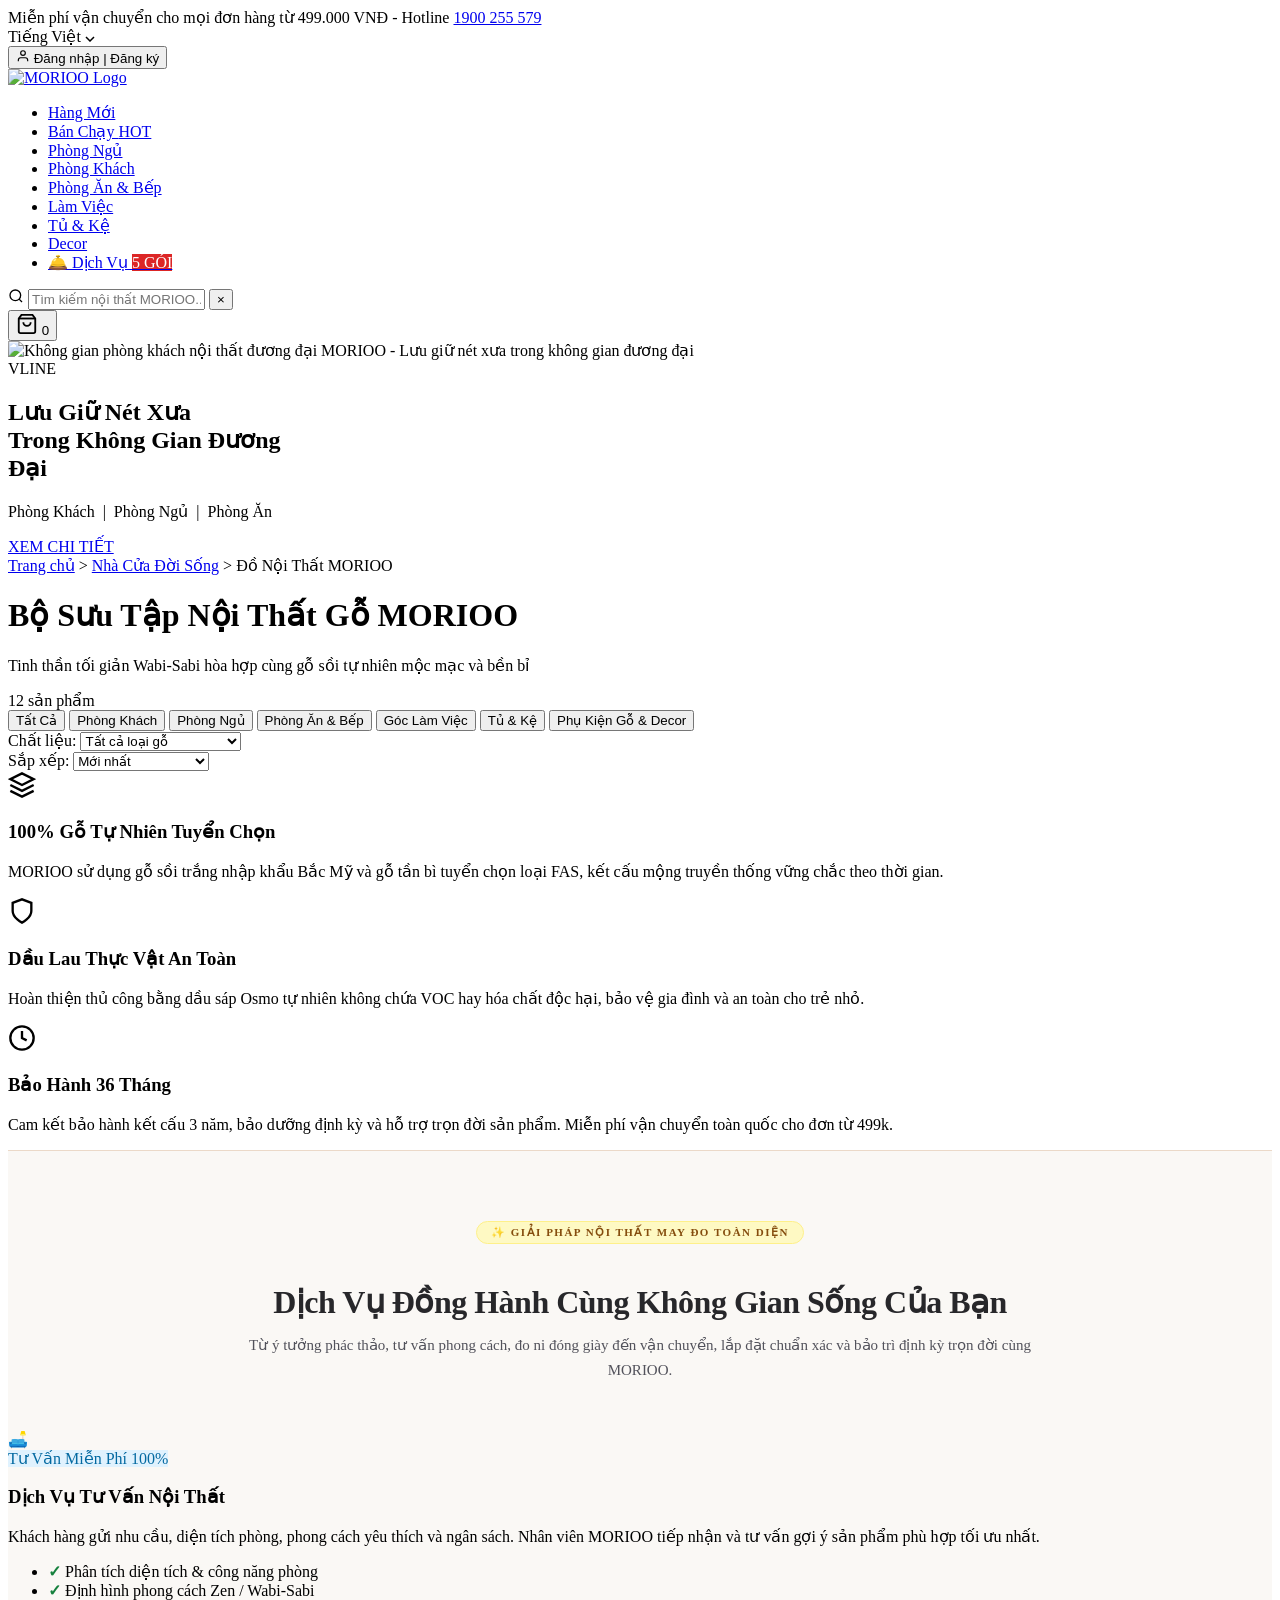
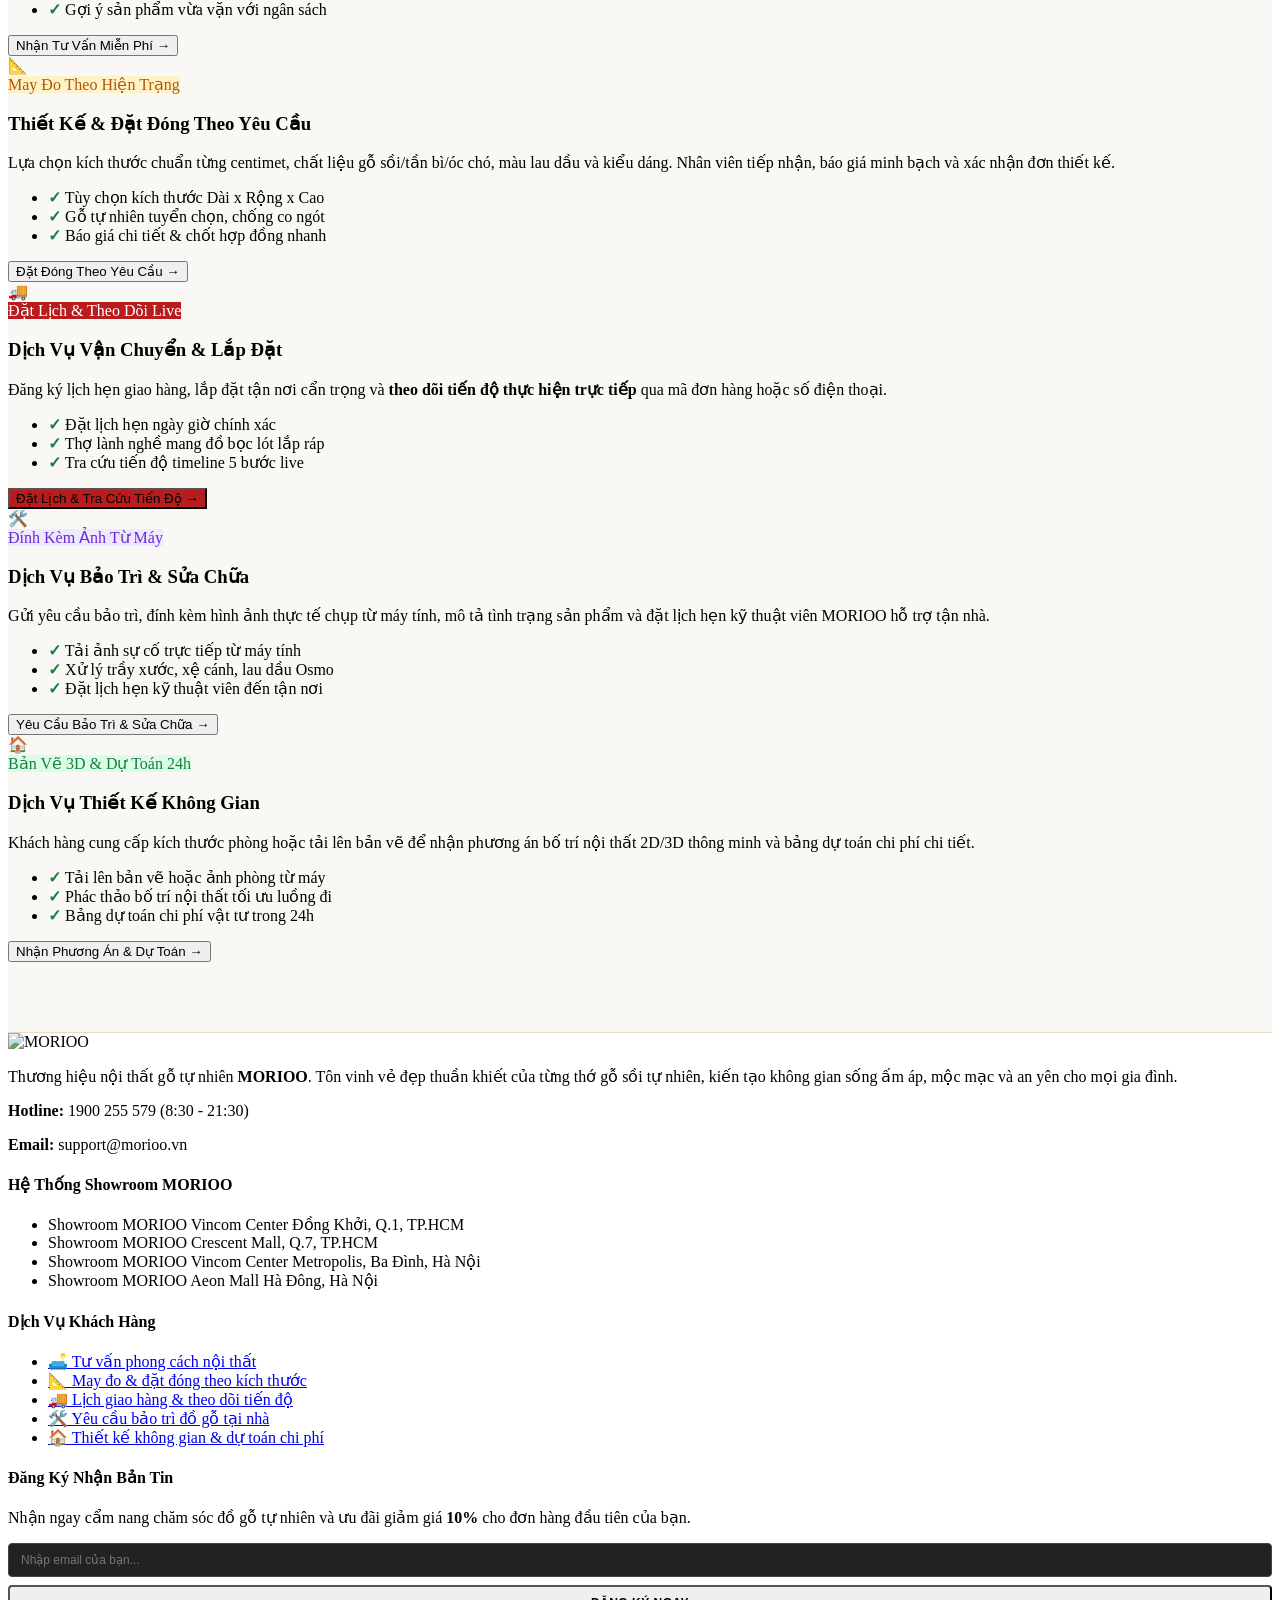
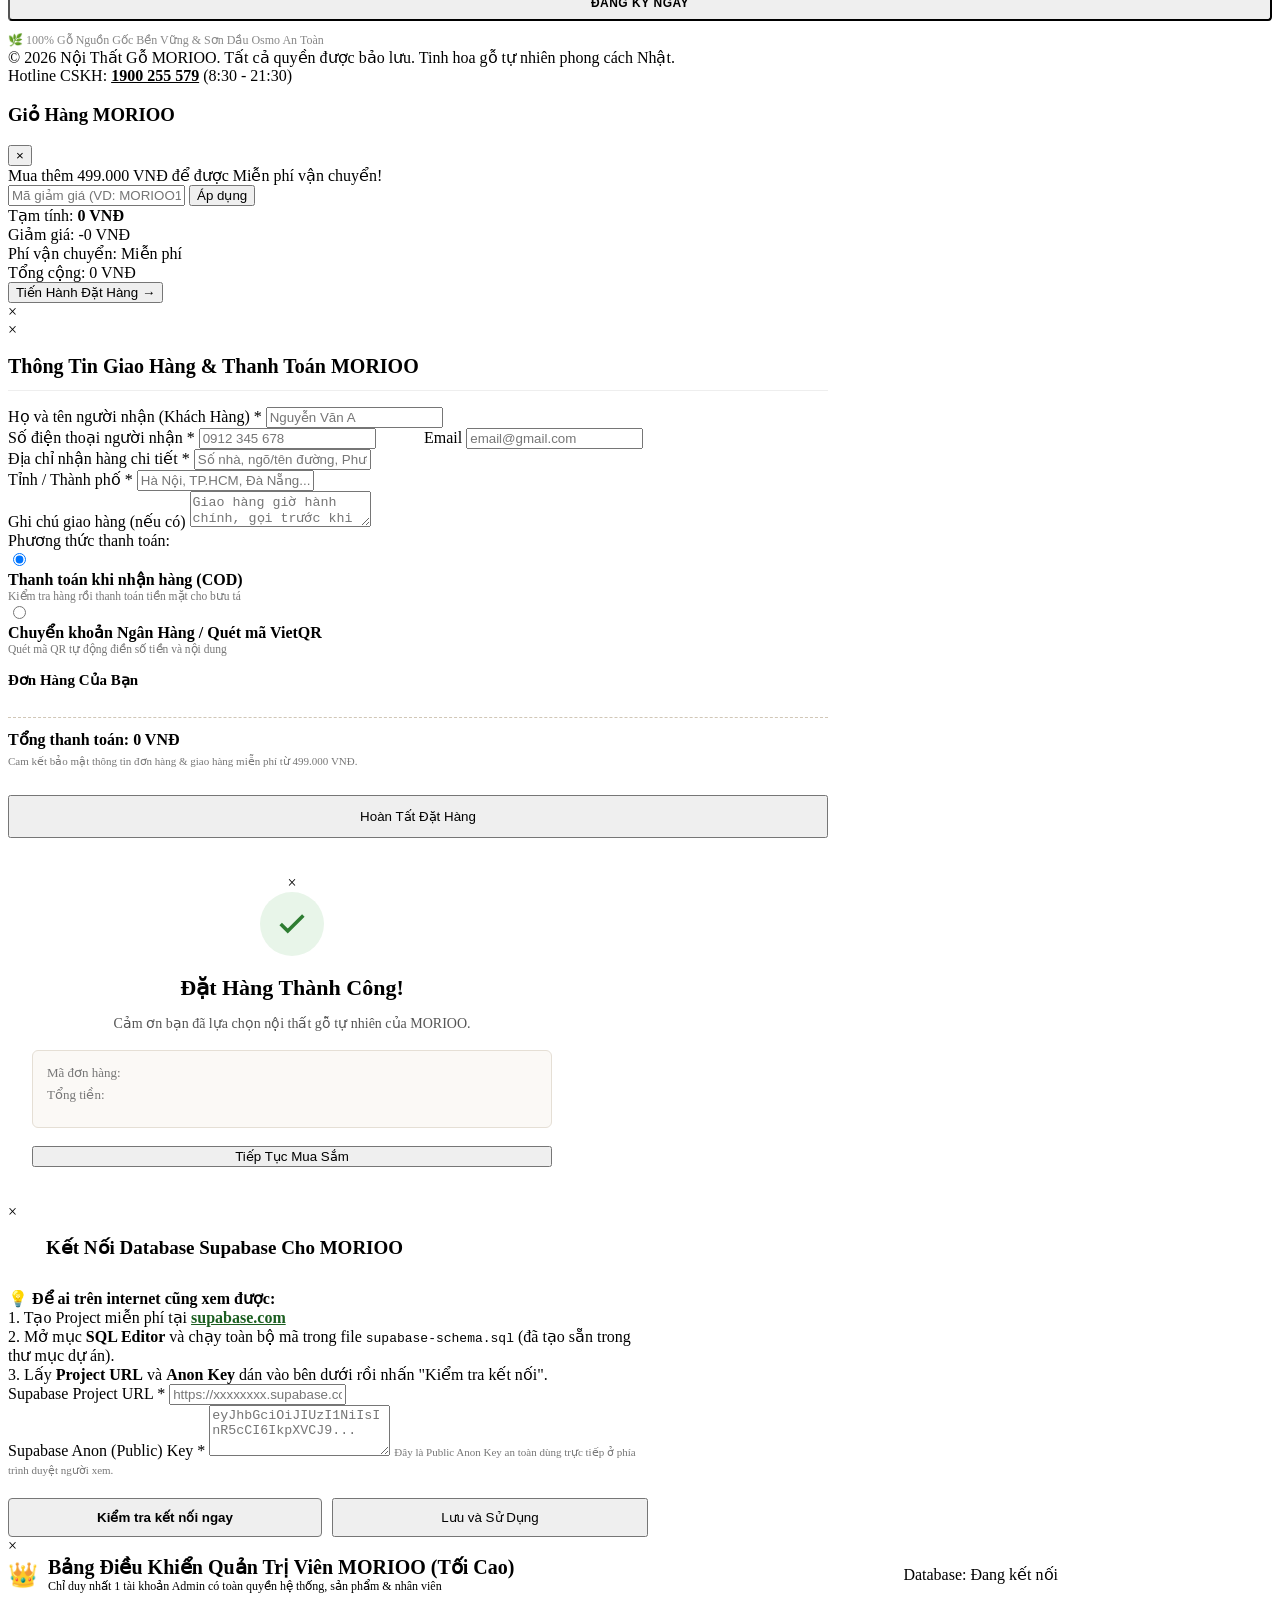
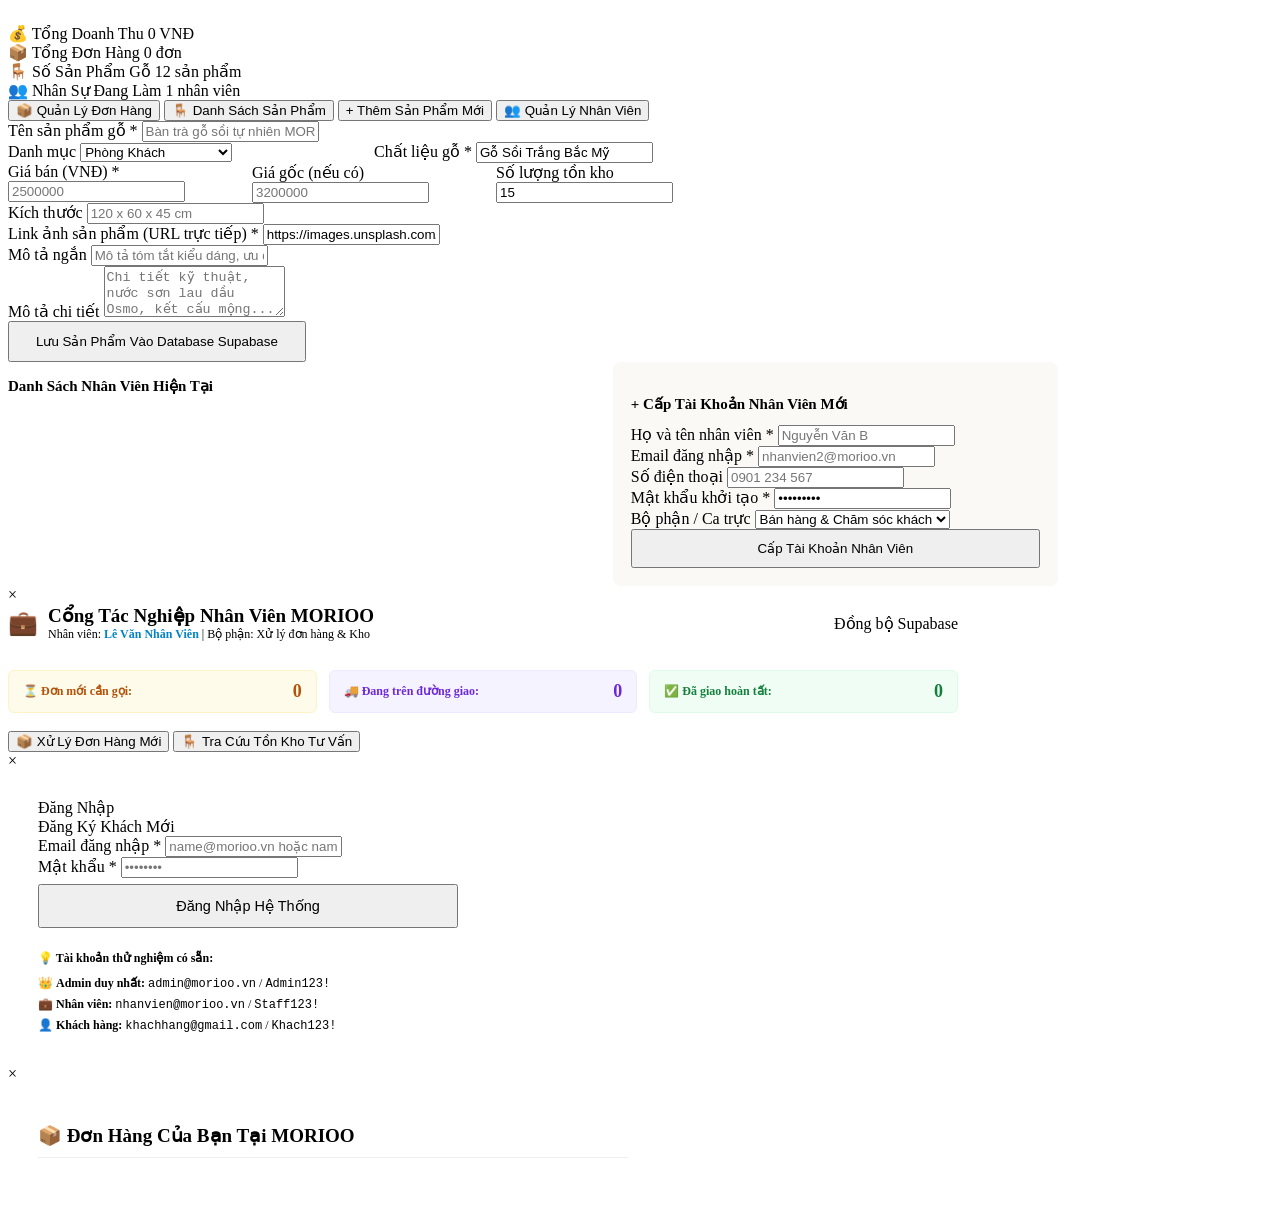
==== commit 15efce6a: "revert: remove storefront staff response buttons and forms, keeping them exclusively in staff portal" ====
--- a/templates/index.html
+++ b/templates/index.html
@@ -302,7 +302,7 @@
             </div>
 
             <div class="services-suite-grid">
-                                <!-- Dịch vụ 1: Tư vấn nội thất -->
+                                                <!-- Dịch vụ 1: Tư vấn nội thất -->
                 <div class="service-suite-card">
                     <div class="svc-icon">🛋️</div>
                     <span class="svc-tag" style="color:#0369a1; background:#e0f2fe;">
@@ -317,14 +317,9 @@
                         <li><strong style="color:#15803d;">✓</strong> Định hình phong cách Zen / Wabi-Sabi</li>
                         <li><strong style="color:#15803d;">✓</strong> Gợi ý sản phẩm vừa vặn với ngân sách</li>
                     </ul>
-                    <div style="display:flex; flex-direction:column; gap:8px; margin-top:auto; padding-top:12px;">
-                        <button type="button" onclick="window.openServiceModal('tu-van', 'customer')" class="btn-brand-primary svc-btn" style="margin-top:0; width:100%;">
-                            Nhận Tư Vấn Miễn Phí →
-                        </button>
-                        <button type="button" onclick="window.openServiceModal('tu-van', 'staff')" class="btn-svc-staff-action" style="width:100%; padding:9px 10px; background:#fff1f2; color:#b91c1c; border:1.5px solid #fecdd3; border-radius:6px; font-size:12px; font-weight:700; cursor:pointer; display:flex; align-items:center; justify-content:center; gap:5px; transition:all 0.2s;">
-                            <span>💼</span><span>Form Nhân Viên Trả Lời →</span>
-                        </button>
-                    </div>
+                    <button type="button" onclick="window.openServiceModal('tu-van')" class="btn-brand-primary svc-btn">
+                        Nhận Tư Vấn Miễn Phí →
+                    </button>
                 </div>
 
                 <!-- Dịch vụ 2: Thiết kế và đặt đóng theo yêu cầu -->
@@ -342,14 +337,9 @@
                         <li><strong style="color:#15803d;">✓</strong> Gỗ tự nhiên tuyển chọn, chống co ngót</li>
                         <li><strong style="color:#15803d;">✓</strong> Báo giá chi tiết & chốt hợp đồng nhanh</li>
                     </ul>
-                    <div style="display:flex; flex-direction:column; gap:8px; margin-top:auto; padding-top:12px;">
-                        <button type="button" onclick="window.openServiceModal('dat-dong', 'customer')" class="btn-brand-primary svc-btn" style="margin-top:0; width:100%;">
-                            Đặt Đóng Theo Yêu Cầu →
-                        </button>
-                        <button type="button" onclick="window.openServiceModal('dat-dong', 'staff')" class="btn-svc-staff-action" style="width:100%; padding:9px 10px; background:#fff1f2; color:#b91c1c; border:1.5px solid #fecdd3; border-radius:6px; font-size:12px; font-weight:700; cursor:pointer; display:flex; align-items:center; justify-content:center; gap:5px; transition:all 0.2s;">
-                            <span>💼</span><span>Form Nhân Viên Trả Lời →</span>
-                        </button>
-                    </div>
+                    <button type="button" onclick="window.openServiceModal('dat-dong')" class="btn-brand-primary svc-btn">
+                        Đặt Đóng Theo Yêu Cầu →
+                    </button>
                 </div>
 
                 <!-- Dịch vụ 3: Vận chuyển và lắp đặt -->
@@ -367,14 +357,9 @@
                         <li><strong style="color:#15803d;">✓</strong> Thợ lành nghề mang đồ bọc lót lắp ráp</li>
                         <li><strong style="color:#15803d;">✓</strong> Tra cứu tiến độ timeline 5 bước live</li>
                     </ul>
-                    <div style="display:flex; flex-direction:column; gap:8px; margin-top:auto; padding-top:12px;">
-                        <button type="button" onclick="window.openServiceModal('van-chuyen', 'customer')" class="btn-brand-primary svc-btn" style="margin-top:0; width:100%; background:#b91c1c;">
-                            Đặt Lịch & Tra Cứu Tiến Độ →
-                        </button>
-                        <button type="button" onclick="window.openServiceModal('van-chuyen', 'staff')" class="btn-svc-staff-action" style="width:100%; padding:9px 10px; background:#fff1f2; color:#b91c1c; border:1.5px solid #fecdd3; border-radius:6px; font-size:12px; font-weight:700; cursor:pointer; display:flex; align-items:center; justify-content:center; gap:5px; transition:all 0.2s;">
-                            <span>💼</span><span>Form Nhân Viên Trả Lời →</span>
-                        </button>
-                    </div>
+                    <button type="button" onclick="window.openServiceModal('van-chuyen')" class="btn-brand-primary svc-btn" style="background:#b91c1c;">
+                        Đặt Lịch & Tra Cứu Tiến Độ →
+                    </button>
                 </div>
 
                 <!-- Dịch vụ 4: Bảo trì và sửa chữa -->
@@ -392,14 +377,9 @@
                         <li><strong style="color:#15803d;">✓</strong> Xử lý trầy xước, xệ cánh, lau dầu Osmo</li>
                         <li><strong style="color:#15803d;">✓</strong> Đặt lịch hẹn kỹ thuật viên đến tận nơi</li>
                     </ul>
-                    <div style="display:flex; flex-direction:column; gap:8px; margin-top:auto; padding-top:12px;">
-                        <button type="button" onclick="window.openServiceModal('bao-tri', 'customer')" class="btn-brand-primary svc-btn" style="margin-top:0; width:100%;">
-                            Yêu Cầu Bảo Trì & Sửa Chữa →
-                        </button>
-                        <button type="button" onclick="window.openServiceModal('bao-tri', 'staff')" class="btn-svc-staff-action" style="width:100%; padding:9px 10px; background:#fff1f2; color:#b91c1c; border:1.5px solid #fecdd3; border-radius:6px; font-size:12px; font-weight:700; cursor:pointer; display:flex; align-items:center; justify-content:center; gap:5px; transition:all 0.2s;">
-                            <span>💼</span><span>Form Nhân Viên Trả Lời →</span>
-                        </button>
-                    </div>
+                    <button type="button" onclick="window.openServiceModal('bao-tri')" class="btn-brand-primary svc-btn">
+                        Yêu Cầu Bảo Trì & Sửa Chữa →
+                    </button>
                 </div>
 
                 <!-- Dịch vụ 5: Thiết kế không gian -->
@@ -417,14 +397,9 @@
                         <li><strong style="color:#15803d;">✓</strong> Phác thảo bố trí nội thất tối ưu luồng đi</li>
                         <li><strong style="color:#15803d;">✓</strong> Bảng dự toán chi phí vật tư trong 24h</li>
                     </ul>
-                    <div style="display:flex; flex-direction:column; gap:8px; margin-top:auto; padding-top:12px;">
-                        <button type="button" onclick="window.openServiceModal('thiet-ke-khong-gian', 'customer')" class="btn-brand-primary svc-btn" style="margin-top:0; width:100%;">
-                            Nhận Phương Án & Dự Toán →
-                        </button>
-                        <button type="button" onclick="window.openServiceModal('thiet-ke-khong-gian', 'staff')" class="btn-svc-staff-action" style="width:100%; padding:9px 10px; background:#fff1f2; color:#b91c1c; border:1.5px solid #fecdd3; border-radius:6px; font-size:12px; font-weight:700; cursor:pointer; display:flex; align-items:center; justify-content:center; gap:5px; transition:all 0.2s;">
-                            <span>💼</span><span>Form Nhân Viên Trả Lời →</span>
-                        </button>
-                    </div>
+                    <button type="button" onclick="window.openServiceModal('thiet-ke-khong-gian')" class="btn-brand-primary svc-btn">
+                        Nhận Phương Án & Dự Toán →
+                    </button>
                 </div></div>
             </div>
         </div>
@@ -1095,8 +1070,8 @@
                 <div style="display:flex; align-items:center; gap:10px;">
                     <span style="font-size:24px;">🛎️</span>
                     <div>
-                        <h2 style="font-size:18px; font-weight:800; margin:0; color:#fff;">Dịch Vụ Khách Hàng & May Đo MORIOO</h2>
-                        <p style="font-size:12px; color:#fecaca; margin:0;">Tư vấn, đặt may theo yêu cầu, giao hàng, bảo trì và thiết kế 3D chuyên sâu</p>
+                        <h2 style="font-size:18px; font-weight:800; margin:0; color:#fff;">Dịch Vụ Khách Hàng MORIOO</h2>
+                        <p style="font-size:12px; color:#fecaca; margin:0;">Cam kết phản hồi & tư vấn tận tâm trong vòng 30 - 60 phút</p>
                     </div>
                 </div>
                 <button type="button" onclick="window.closeServiceModal()" style="background:rgba(255,255,255,0.15); border:none; color:#fff; width:32px; height:32px; border-radius:50%; font-size:18px; cursor:pointer; display:flex; align-items:center; justify-content:center; transition:0.2s;">&times;</button>
@@ -1127,513 +1102,252 @@
                 <!-- TAB 1: DỊCH VỤ TƯ VẤN NỘI THẤT -->
                 <!-- ========================================== -->
                 <div class="svc-tab-pane active" id="svcTabConsult">
-                    <!-- Mode Switcher -->
-                    <div class="svc-mode-switcher-bar" style="display:flex; justify-content:space-between; align-items:center; background:#f4f4f5; border:1px solid #e4e4e7; border-radius:10px; padding:4px; margin-bottom:18px;">
-                        <button type="button" class="svc-mode-btn active" id="btnModeCustomer_tu_van" onclick="window.switchServiceFormMode('tu-van', 'customer')">
-                            📝 1. Khách Hàng Gửi Yêu Cầu Tư Vấn
-                        </button>
-                        <button type="button" class="svc-mode-btn" id="btnModeStaff_tu_van" onclick="window.switchServiceFormMode('tu-van', 'staff')">
-                            💼 2. Biểu Mẫu Nhân Viên Trả Lời & Gợi Ý
-                        </button>
-                    </div>
-
-                    <!-- PANE KHÁCH HÀNG -->
-                    <div id="paneCustomer_tu_van">
-                        <div style="background:#f0f9ff; border:1px solid #bae6fd; border-radius:8px; padding:12px 16px; margin-bottom:20px; font-size:12.5px; color:#0369a1; line-height:1.6;">
-                            💡 <strong>Chuyên gia MORIOO hỗ trợ:</strong> Hãy gửi gắm diện tích và sở thích của bạn. Chuyên viên thiết kế sẽ liên hệ để tư vấn trực tiếp và gửi phối cảnh gợi ý sản phẩm phù hợp hoàn toàn miễn phí.
-                        </div>
-                        <form onsubmit="window.handleServiceFormSubmit(event, 'tu-van')">
-                            <div style="display:grid; grid-template-columns:1fr 1fr; gap:16px; margin-bottom:14px;">
-                                <div>
-                                    <label style="display:block; font-size:12.5px; font-weight:700; margin-bottom:6px; color:#27272a;">Họ và tên quý khách *</label>
-                                    <input type="text" name="customer_name" required placeholder="Ví dụ: Trần Minh Hoàng" style="width:100%; padding:10px 12px; border:1px solid #d4d4d8; border-radius:6px; font-size:13px; outline:none; box-sizing:border-box;">
-                                </div>
-                                <div>
-                                    <label style="display:block; font-size:12.5px; font-weight:700; margin-bottom:6px; color:#27272a;">Số điện thoại liên hệ *</label>
-                                    <input type="tel" name="customer_phone" required placeholder="0912 345 678" style="width:100%; padding:10px 12px; border:1px solid #d4d4d8; border-radius:6px; font-size:13px; outline:none; box-sizing:border-box;">
-                                </div>
-                            </div>
-
-                            <div style="display:grid; grid-template-columns:1fr 1fr; gap:16px; margin-bottom:14px;">
-                                <div>
-                                    <label style="display:block; font-size:12.5px; font-weight:700; margin-bottom:6px; color:#27272a;">Không gian cần tư vấn *</label>
-                                    <select name="room_type" required style="width:100%; padding:10px 12px; border:1px solid #d4d4d8; border-radius:6px; font-size:13px; outline:none; box-sizing:border-box; background:#fff;">
-                                        <option value="Phòng khách & Thư giãn">Phòng khách & Thư giãn</option>
-                                        <option value="Phòng ngủ ấm cúng">Phòng ngủ ấm cúng</option>
-                                        <option value="Phòng ăn & Bếp">Phòng ăn & Bếp</option>
-                                        <option value="Góc làm việc tại nhà">Góc làm việc tại nhà</option>
-                                        <option value="Tủ & Kệ trang trí lưu trữ">Tủ & Kệ trang trí lưu trữ</option>
-                                        <option value="Nội thất trọn gói toàn bộ nhà">Nội thất trọn gói toàn bộ nhà</option>
-                                    </select>
-                                </div>
-                                <div>
-                                    <label style="display:block; font-size:12.5px; font-weight:700; margin-bottom:6px; color:#27272a;">Diện tích phòng ước tính (m²) *</label>
-                                    <input type="text" name="room_area" required placeholder="Ví dụ: 25m² hoặc 4x6m" style="width:100%; padding:10px 12px; border:1px solid #d4d4d8; border-radius:6px; font-size:13px; outline:none; box-sizing:border-box;">
-                                </div>
-                            </div>
-
-                            <div style="display:grid; grid-template-columns:1fr 1fr; gap:16px; margin-bottom:14px;">
-                                <div>
-                                    <label style="display:block; font-size:12.5px; font-weight:700; margin-bottom:6px; color:#27272a;">Phong cách yêu thích *</label>
-                                    <select name="style_preference" required style="width:100%; padding:10px 12px; border:1px solid #d4d4d8; border-radius:6px; font-size:13px; outline:none; box-sizing:border-box; background:#fff;">
-                                        <option value="Zen Nhật Bản (Tối giản, sàn thấp, mộc mạc)">Zen Nhật Bản (Tối giản, sàn thấp, mộc mạc)</option>
-                                        <option value="Wabi-Sabi (Tôn vinh thớ gỗ tự nhiên nguyên bản)">Wabi-Sabi (Tôn vinh thớ gỗ tự nhiên nguyên bản)</option>
-                                        <option value="Scandinavian (Bắc Âu sáng sủa, thanh lịch)">Scandinavian (Bắc Âu sáng sủa, thanh lịch)</option>
-                                        <option value="Hiện đại tối giản (Modern Minimalist)">Hiện đại tối giản (Modern Minimalist)</option>
-                                    </select>
-                                </div>
-                                <div>
-                                    <label style="display:block; font-size:12.5px; font-weight:700; margin-bottom:6px; color:#27272a;">Ngân sách dự kiến đầu tư *</label>
-                                    <select name="budget_range" required style="width:100%; padding:10px 12px; border:1px solid #d4d4d8; border-radius:6px; font-size:13px; outline:none; box-sizing:border-box; background:#fff;">
-                                        <option value="Dưới 20 triệu VNĐ">Dưới 20 triệu VNĐ</option>
-                                        <option value="Từ 20 - 50 triệu VNĐ" selected>Từ 20 - 50 triệu VNĐ</option>
-                                        <option value="Từ 50 - 100 triệu VNĐ">Từ 50 - 100 triệu VNĐ</option>
-                                        <option value="Trên 100 triệu VNĐ">Trên 100 triệu VNĐ</option>
-                                    </select>
-                                </div>
-                            </div>
-
-                            <div style="margin-bottom:16px;">
-                                <label style="display:block; font-size:12.5px; font-weight:700; margin-bottom:6px; color:#27272a;">Nhu cầu chi tiết & Mong muốn đặc biệt</label>
-                                <textarea name="customer_note" rows="3" placeholder="Ví dụ: Căn hộ chung cư đón nhiều nắng, cần giường có hộc kéo và bàn trà gầm thấp an toàn cho bé nhỏ..." style="width:100%; padding:10px 12px; border:1px solid #d4d4d8; border-radius:6px; font-size:13px; outline:none; box-sizing:border-box;"></textarea>
-                            </div>
-
-                            <div style="display:flex; justify-content:flex-end; gap:12px;">
-                                <button type="button" onclick="window.closeServiceModal()" style="padding:10px 20px; border:1px solid #d4d4d8; background:#fff; color:#52525b; border-radius:6px; font-size:13px; font-weight:600; cursor:pointer;">Đóng</button>
-                                <button type="submit" class="btn-brand-primary" style="padding:10px 24px; border-radius:6px; font-size:13px; font-weight:700;">Gửi Yêu Cầu Tư Vấn Ngay</button>
-                            </div>
-                        </form>
-                    </div>
-
-                    <!-- PANE NHÂN VIÊN TRẢ LỜI TƯ VẤN -->
-                    <div id="paneStaff_tu_van" class="svc-staff-pane" style="display:none;">
-                        <div style="background:#fff1f2; border:1px solid #fecdd3; border-radius:8px; padding:12px 16px; margin-bottom:18px; font-size:12.5px; color:#9f1239; line-height:1.6;">
-                            💼 <strong>Khu Vực Dành Cho Nhân Viên Tư Vấn MORIOO:</strong> Phản hồi yêu cầu của khách hàng, đề xuất phong cách thiết kế Zen/Wabi-Sabi, gợi ý sản phẩm phù hợp và hẹn lịch tư vấn trực tiếp.
-                        </div>
-                        
-                        <div style="margin-bottom:16px; background:#f8fafc; border:1.5px solid #e2e8f0; border-radius:8px; padding:12px 14px;">
-                            <label style="display:block; font-size:12.5px; font-weight:700; margin-bottom:6px; color:#1e293b;">
-                                📋 Chọn yêu cầu của khách hàng cần trả lời:
-                            </label>
-                            <select id="sf_tu_van_codeSelect" onchange="window.onStorefrontSelectRequestToReply('tu-van', this.value)" style="width:100%; padding:10px 12px; border:1px solid #cbd5e1; border-radius:6px; font-size:13px; font-weight:600; color:#0f172a; background:#fff; outline:none; box-sizing:border-box;">
-                                <!-- Loaded dynamically -->
-                            </select>
-                        </div>
-
-                        <form onsubmit="window.handleStorefrontStaffReplySubmit(event, 'tu-van')">
-                            <div style="display:grid; grid-template-columns:1fr 1fr; gap:16px; margin-bottom:14px;">
-                                <div>
-                                    <label style="display:block; font-size:12.5px; font-weight:700; margin-bottom:6px; color:#27272a;">Trạng thái xử lý *</label>
-                                    <select id="sf_tu_van_status" style="width:100%; padding:10px 12px; border:1px solid #d4d4d8; border-radius:6px; font-size:13px; outline:none; box-sizing:border-box; background:#fff; font-weight:600;">
-                                        <option value="consulting">💬 Đang tư vấn & Chọn mẫu</option>
-                                        <option value="quoted">📊 Đã gửi gợi ý & Báo giá sơ bộ</option>
-                                        <option value="completed">✨ Khách đã chốt & Ký hợp đồng</option>
-                                        <option value="cancelled">❌ Đã hủy tư vấn</option>
-                                    </select>
-                                </div>
-                                <div>
-                                    <label style="display:block; font-size:12.5px; font-weight:700; margin-bottom:6px; color:#27272a;">Chuyên viên tư vấn phụ trách *</label>
-                                    <input type="text" id="sf_tu_van_staff" required placeholder="VD: KTS. Lê Văn Nhân Viên" style="width:100%; padding:10px 12px; border:1px solid #d4d4d8; border-radius:6px; font-size:13px; outline:none; box-sizing:border-box;">
-                                </div>
-                            </div>
-
-                            <div style="display:grid; grid-template-columns:1fr 1fr; gap:16px; margin-bottom:14px;">
-                                <div>
-                                    <label style="display:block; font-size:12.5px; font-weight:700; margin-bottom:6px; color:#27272a;">Hotline / Zalo tư vấn</label>
-                                    <input type="text" id="sf_tu_van_phone" placeholder="097 114 1140" style="width:100%; padding:10px 12px; border:1px solid #d4d4d8; border-radius:6px; font-size:13px; outline:none; box-sizing:border-box;">
-                                </div>
-                                <div>
-                                    <label style="display:block; font-size:12.5px; font-weight:700; margin-bottom:6px; color:#27272a;">Dự toán gợi ý phù hợp ngân sách</label>
-                                    <input type="text" id="sf_tu_van_budget" placeholder="VD: 35.000.000 VNĐ" style="width:100%; padding:10px 12px; border:1px solid #d4d4d8; border-radius:6px; font-size:13px; outline:none; box-sizing:border-box; font-weight:700; color:#15803d;">
-                                </div>
-                            </div>
-
-                            <div style="margin-bottom:14px;">
-                                <label style="display:block; font-size:12.5px; font-weight:700; margin-bottom:6px; color:#27272a;">Định hình phong cách khuyên dùng</label>
-                                <input type="text" id="sf_tu_van_styleRec" placeholder="VD: Phong cách Wabi-Sabi kết hợp sofa đay và bàn trà sồi tự nhiên..." style="width:100%; padding:10px 12px; border:1px solid #d4d4d8; border-radius:6px; font-size:13px; outline:none; box-sizing:border-box;">
-                            </div>
-
-                            <div style="margin-bottom:14px;">
-                                <label style="display:block; font-size:12.5px; font-weight:700; margin-bottom:6px; color:#27272a;">Gợi ý sản phẩm phối cảnh phù hợp</label>
-                                <textarea id="sf_tu_van_products" rows="2" placeholder="VD: 1. Sofa Vải Đay Khung Sồi; 2. Bàn Trà Noguchi Sồi; 3. Kệ Tivi Nan Gỗ 1m8..." style="width:100%; padding:10px 12px; border:1px solid #d4d4d8; border-radius:6px; font-size:13px; outline:none; box-sizing:border-box;"></textarea>
-                            </div>
-
-                            <div style="margin-bottom:14px;">
-                                <label style="display:block; font-size:12.5px; font-weight:700; margin-bottom:6px; color:#27272a;">Lịch hẹn tư vấn trực tiếp / Showroom</label>
-                                <input type="text" id="sf_tu_van_appointment" placeholder="VD: 14h30 - Thứ 7 tuần này tại Showroom MORIOO" style="width:100%; padding:10px 12px; border:1px solid #d4d4d8; border-radius:6px; font-size:13px; outline:none; box-sizing:border-box;">
-                            </div>
-
-                            <div style="margin-bottom:16px;">
-                                <label style="display:block; font-size:12.5px; font-weight:700; margin-bottom:6px; color:#27272a;">Lời nhắn & Phản hồi chính thức gửi khách hàng *</label>
-                                <textarea id="sf_tu_van_message" required rows="3" placeholder="Chào bạn, MORIOO đã tiếp nhận nhu cầu và chuẩn bị bảng mẫu gỗ sồi thực tế..." style="width:100%; padding:10px 12px; border:1px solid #d4d4d8; border-radius:6px; font-size:13px; outline:none; box-sizing:border-box;"></textarea>
-                            </div>
-
-                            <div style="display:flex; justify-content:flex-end; gap:12px;">
-                                <button type="button" onclick="window.closeServiceModal()" style="padding:10px 20px; border:1px solid #d4d4d8; background:#fff; color:#52525b; border-radius:6px; font-size:13px; font-weight:600; cursor:pointer;">Đóng</button>
-                                <button type="submit" class="btn-brand-primary" style="padding:10px 24px; border-radius:6px; font-size:13px; font-weight:700; background:#be123c;">💾 Lưu & Gửi Phản Hồi Tư Vấn</button>
-                            </div>
-                        </form>
-                    </div>
+                    <div style="background:#f0f9ff; border:1px solid #bae6fd; border-radius:8px; padding:12px 16px; margin-bottom:20px; font-size:12.5px; color:#0369a1; line-height:1.6;">
+                        💡 <strong>Chuyên gia MORIOO hỗ trợ:</strong> Hãy gửi gắm diện tích và sở thích của bạn. Chuyên viên thiết kế sẽ liên hệ để tư vấn trực tiếp và gửi phối cảnh gợi ý sản phẩm phù hợp hoàn toàn miễn phí.
+                    </div>
+                    <form onsubmit="window.handleServiceFormSubmit(event, 'tu-van')">
+                        <div style="display:grid; grid-template-columns:1fr 1fr; gap:16px; margin-bottom:14px;">
+                            <div>
+                                <label style="display:block; font-size:12.5px; font-weight:700; margin-bottom:6px; color:#27272a;">Họ và tên quý khách *</label>
+                                <input type="text" name="customer_name" required placeholder="Ví dụ: Trần Minh Hoàng" style="width:100%; padding:10px 12px; border:1px solid #d4d4d8; border-radius:6px; font-size:13px; outline:none; box-sizing:border-box;">
+                            </div>
+                            <div>
+                                <label style="display:block; font-size:12.5px; font-weight:700; margin-bottom:6px; color:#27272a;">Số điện thoại liên hệ *</label>
+                                <input type="tel" name="customer_phone" required placeholder="0912 345 678" style="width:100%; padding:10px 12px; border:1px solid #d4d4d8; border-radius:6px; font-size:13px; outline:none; box-sizing:border-box;">
+                            </div>
+                        </div>
+
+                        <div style="display:grid; grid-template-columns:1fr 1fr; gap:16px; margin-bottom:14px;">
+                            <div>
+                                <label style="display:block; font-size:12.5px; font-weight:700; margin-bottom:6px; color:#27272a;">Không gian cần tư vấn *</label>
+                                <select name="room_type" required style="width:100%; padding:10px 12px; border:1px solid #d4d4d8; border-radius:6px; font-size:13px; outline:none; box-sizing:border-box; background:#fff;">
+                                    <option value="Phòng khách & Thư giãn">Phòng khách & Thư giãn</option>
+                                    <option value="Phòng ngủ ấm cúng">Phòng ngủ ấm cúng</option>
+                                    <option value="Phòng ăn & Bếp">Phòng ăn & Bếp</option>
+                                    <option value="Góc làm việc tại nhà">Góc làm việc tại nhà</option>
+                                    <option value="Tủ & Kệ trang trí lưu trữ">Tủ & Kệ trang trí lưu trữ</option>
+                                    <option value="Nội thất trọn gói toàn bộ nhà">Nội thất trọn gói toàn bộ nhà</option>
+                                </select>
+                            </div>
+                            <div>
+                                <label style="display:block; font-size:12.5px; font-weight:700; margin-bottom:6px; color:#27272a;">Diện tích phòng ước tính (m²) *</label>
+                                <input type="text" name="room_area" required placeholder="Ví dụ: 25m² hoặc 4x6m" style="width:100%; padding:10px 12px; border:1px solid #d4d4d8; border-radius:6px; font-size:13px; outline:none; box-sizing:border-box;">
+                            </div>
+                        </div>
+
+                        <div style="display:grid; grid-template-columns:1fr 1fr; gap:16px; margin-bottom:14px;">
+                            <div>
+                                <label style="display:block; font-size:12.5px; font-weight:700; margin-bottom:6px; color:#27272a;">Phong cách yêu thích *</label>
+                                <select name="style_preference" required style="width:100%; padding:10px 12px; border:1px solid #d4d4d8; border-radius:6px; font-size:13px; outline:none; box-sizing:border-box; background:#fff;">
+                                    <option value="Zen Nhật Bản (Tối giản, sàn thấp, mộc mạc)">Zen Nhật Bản (Tối giản, sàn thấp, mộc mạc)</option>
+                                    <option value="Wabi-Sabi (Tôn vinh thớ gỗ tự nhiên nguyên bản)">Wabi-Sabi (Tôn vinh thớ gỗ tự nhiên nguyên bản)</option>
+                                    <option value="Scandinavian (Bắc Âu sáng sủa, thanh lịch)">Scandinavian (Bắc Âu sáng sủa, thanh lịch)</option>
+                                    <option value="Hiện đại tối giản (Modern Minimalist)">Hiện đại tối giản (Modern Minimalist)</option>
+                                </select>
+                            </div>
+                            <div>
+                                <label style="display:block; font-size:12.5px; font-weight:700; margin-bottom:6px; color:#27272a;">Ngân sách dự kiến đầu tư *</label>
+                                <select name="budget_range" required style="width:100%; padding:10px 12px; border:1px solid #d4d4d8; border-radius:6px; font-size:13px; outline:none; box-sizing:border-box; background:#fff;">
+                                    <option value="Dưới 20 triệu VNĐ">Dưới 20 triệu VNĐ</option>
+                                    <option value="Từ 20 - 50 triệu VNĐ" selected>Từ 20 - 50 triệu VNĐ</option>
+                                    <option value="Từ 50 - 100 triệu VNĐ">Từ 50 - 100 triệu VNĐ</option>
+                                    <option value="Trên 100 triệu VNĐ">Trên 100 triệu VNĐ</option>
+                                </select>
+                            </div>
+                        </div>
+
+                        <div style="margin-bottom:16px;">
+                            <label style="display:block; font-size:12.5px; font-weight:700; margin-bottom:6px; color:#27272a;">Nhu cầu chi tiết & Mong muốn đặc biệt</label>
+                            <textarea name="customer_note" rows="3" placeholder="Ví dụ: Căn hộ chung cư đón nhiều nắng, cần giường có hộc kéo và bàn trà gầm thấp an toàn cho bé nhỏ..." style="width:100%; padding:10px 12px; border:1px solid #d4d4d8; border-radius:6px; font-size:13px; outline:none; box-sizing:border-box;"></textarea>
+                        </div>
+
+                        <div style="display:flex; justify-content:flex-end; gap:12px;">
+                            <button type="button" onclick="window.closeServiceModal()" style="padding:10px 20px; border:1px solid #d4d4d8; background:#fff; color:#52525b; border-radius:6px; font-size:13px; font-weight:600; cursor:pointer;">Đóng</button>
+                            <button type="submit" class="btn-brand-primary" style="padding:10px 24px; border-radius:6px; font-size:13px; font-weight:700;">Gửi Yêu Cầu Tư Vấn Ngay</button>
+                        </div>
+                    </form>
                 </div>
 
                 <!-- ========================================== -->
                 <!-- TAB 2: THIẾT KẾ VÀ ĐẶT ĐÓNG THEO YÊU CẦU -->
                 <!-- ========================================== -->
                 <div class="svc-tab-pane" id="svcTabCustom" style="display:none;">
-                    <!-- Mode Switcher -->
-                    <div class="svc-mode-switcher-bar" style="display:flex; justify-content:space-between; align-items:center; background:#f4f4f5; border:1px solid #e4e4e7; border-radius:10px; padding:4px; margin-bottom:18px;">
-                        <button type="button" class="svc-mode-btn active" id="btnModeCustomer_dat_dong" onclick="window.switchServiceFormMode('dat-dong', 'customer')">
-                            📝 1. Khách Hàng Gửi Yêu Cầu May Đo
-                        </button>
-                        <button type="button" class="svc-mode-btn" id="btnModeStaff_dat_dong" onclick="window.switchServiceFormMode('dat-dong', 'staff')">
-                            💼 2. Biểu Mẫu Nghệ Nhân Xưởng Báo Giá
-                        </button>
-                    </div>
-
-                    <!-- PANE KHÁCH HÀNG -->
-                    <div id="paneCustomer_dat_dong">
-                        <div style="background:#fffbeb; border:1px solid #fde68a; border-radius:8px; padding:12px 16px; margin-bottom:20px; font-size:12.5px; color:#92400e; line-height:1.6;">
-                            🪵 <strong>Xưởng Mộc Thủ Công MORIOO:</strong> Đóng chuẩn chỉnh theo kích thước riêng biệt của căn phòng. Sử dụng 100% gỗ nhập khẩu loại FAS và mộng gỗ truyền thống không cong vênh.
-                        </div>
-                        <form onsubmit="window.handleServiceFormSubmit(event, 'dat-dong')">
-                            <div style="display:grid; grid-template-columns:1fr 1fr; gap:16px; margin-bottom:14px;">
-                                <div>
-                                    <label style="display:block; font-size:12.5px; font-weight:700; margin-bottom:6px; color:#27272a;">Họ và tên quý khách *</label>
-                                    <input type="text" name="customer_name" required placeholder="Ví dụ: Hoàng Ngọc Lan" style="width:100%; padding:10px 12px; border:1px solid #d4d4d8; border-radius:6px; font-size:13px; outline:none; box-sizing:border-box;">
-                                </div>
-                                <div>
-                                    <label style="display:block; font-size:12.5px; font-weight:700; margin-bottom:6px; color:#27272a;">Số điện thoại liên hệ *</label>
-                                    <input type="tel" name="customer_phone" required placeholder="0908 123 456" style="width:100%; padding:10px 12px; border:1px solid #d4d4d8; border-radius:6px; font-size:13px; outline:none; box-sizing:border-box;">
-                                </div>
-                            </div>
-
-                            <div style="display:grid; grid-template-columns:1fr 1fr; gap:16px; margin-bottom:14px;">
-                                <div>
-                                    <label style="display:block; font-size:12.5px; font-weight:700; margin-bottom:6px; color:#27272a;">Món đồ cần đặt đóng *</label>
-                                    <select name="product_category" required style="width:100%; padding:10px 12px; border:1px solid #d4d4d8; border-radius:6px; font-size:13px; outline:none; box-sizing:border-box; background:#fff;">
-                                        <option value="Tủ quần áo (Cánh lùa / Cánh nan / Kịch trần)">Tủ quần áo (Cánh lùa / Cánh nan / Kịch trần)</option>
-                                        <option value="Kệ tivi & Tủ trang trí phòng khách">Kệ tivi & Tủ trang trí phòng khách</option>
-                                        <option value="Tủ giày nan thoáng khí">Tủ giày nan thoáng khí</option>
-                                        <option value="Kệ sách & Bàn làm việc công thái học">Kệ sách & Bàn làm việc công thái học</option>
-                                        <option value="Giường ngủ gỗ sồi có ngăn kéo">Giường ngủ gỗ sồi có ngăn kéo</option>
-                                        <option value="Bàn ghế ăn nguyên tấm Wabi-Sabi">Bàn ghế ăn nguyên tấm Wabi-Sabi</option>
-                                    </select>
-                                </div>
-                                <div>
-                                    <label style="display:block; font-size:12.5px; font-weight:700; margin-bottom:6px; color:#27272a;">Kích thước may đo (Dài x Rộng x Cao cm) *</label>
-                                    <input type="text" name="dimensions" required placeholder="Ví dụ: 200 x 60 x 220 cm" style="width:100%; padding:10px 12px; border:1px solid #d4d4d8; border-radius:6px; font-size:13px; outline:none; box-sizing:border-box;">
-                                </div>
-                            </div>
-
-                            <div style="display:grid; grid-template-columns:1fr 1fr; gap:16px; margin-bottom:14px;">
-                                <div>
-                                    <label style="display:block; font-size:12.5px; font-weight:700; margin-bottom:6px; color:#27272a;">Chất liệu loại gỗ *</label>
-                                    <select name="wood_material" required style="width:100%; padding:10px 12px; border:1px solid #d4d4d8; border-radius:6px; font-size:13px; outline:none; box-sizing:border-box; background:#fff;">
-                                        <option value="Gỗ Sồi Trắng Bắc Mỹ FAS (White Oak)">Gỗ Sồi Trắng Bắc Mỹ FAS (White Oak)</option>
-                                        <option value="Gỗ Tần Bì Ash Tự Nhiên">Gỗ Tần Bì Ash Tự Nhiên</option>
-                                        <option value="Gỗ Óc Chó Bắc Mỹ (Walnut Cao Cấp)">Gỗ Óc Chó Bắc Mỹ (Walnut Cao Cấp)</option>
-                                        <option value="Kết hợp Gỗ Sồi & Nan Gỗ Thông Nhẹ">Kết hợp Gỗ Sồi & Nan Gỗ Thông Nhẹ</option>
-                                    </select>
-                                </div>
-                                <div>
-                                    <label style="display:block; font-size:12.5px; font-weight:700; margin-bottom:6px; color:#27272a;">Màu sắc & Lớp hoàn thiện *</label>
-                                    <select name="color_finish" required style="width:100%; padding:10px 12px; border:1px solid #d4d4d8; border-radius:6px; font-size:13px; outline:none; box-sizing:border-box; background:#fff;">
-                                        <option value="Màu sồi tự nhiên lau dầu Osmo thực vật (Sáng ấm)">Màu sồi tự nhiên lau dầu Osmo thực vật (Sáng ấm)</option>
-                                        <option value="Màu nâu óc chó cổ điển (Walnut Tint)">Màu nâu óc chó cổ điển (Walnut Tint)</option>
-                                        <option value="Màu mộc thô nhạt phong cách Wabi-Sabi">Màu mộc thô nhạt phong cách Wabi-Sabi</option>
-                                        <option value="Sơn phủ mờ mộc cao cấp kháng nước 100%">Sơn phủ mờ mộc cao cấp kháng nước 100%</option>
-                                    </select>
-                                </div>
-                            </div>
-
-                            <div style="margin-bottom:16px;">
-                                <label style="display:block; font-size:12.5px; font-weight:700; margin-bottom:6px; color:#27272a;">Kiểu dáng & Chi tiết phụ kiện</label>
-                                <textarea name="design_notes" rows="3" placeholder="Ví dụ: Ray trượt giảm chấn Hafele, tay nắm âm vát gỗ giấu kín, chia làm 3 buồng treo áo và 4 ngăn gấp..." style="width:100%; padding:10px 12px; border:1px solid #d4d4d8; border-radius:6px; font-size:13px; outline:none; box-sizing:border-box;"></textarea>
-                            </div>
-
-                            <div style="display:flex; justify-content:flex-end; gap:12px;">
-                                <button type="button" onclick="window.closeServiceModal()" style="padding:10px 20px; border:1px solid #d4d4d8; background:#fff; color:#52525b; border-radius:6px; font-size:13px; font-weight:600; cursor:pointer;">Đóng</button>
-                                <button type="submit" class="btn-brand-primary" style="padding:10px 24px; border-radius:6px; font-size:13px; font-weight:700;">Gửi Yêu Cầu & Nhận Báo Giá 24h</button>
-                            </div>
-                        </form>
-                    </div>
-
-                    <!-- PANE NHÂN VIÊN XƯỞNG BÁO GIÁ -->
-                    <div id="paneStaff_dat_dong" class="svc-staff-pane" style="display:none;">
-                        <div style="background:#fffbeb; border:1px solid #fde68a; border-radius:8px; padding:12px 16px; margin-bottom:18px; font-size:12.5px; color:#92400e; line-height:1.6;">
-                            🪵 <strong>Khu Vực Dành Cho Thợ Cả & Nghệ Nhân Xưởng Mộc:</strong> Thẩm định thông số may đo, chốt quy cách mộng gỗ âm dương, tính toán báo giá vật tư và hẹn ngày bàn giao xuất xưởng.
-                        </div>
-
-                        <div style="margin-bottom:16px; background:#f8fafc; border:1.5px solid #e2e8f0; border-radius:8px; padding:12px 14px;">
-                            <label style="display:block; font-size:12.5px; font-weight:700; margin-bottom:6px; color:#1e293b;">
-                                📋 Chọn đơn đặt đóng cần thẩm định & báo giá:
-                            </label>
-                            <select id="sf_dat_dong_codeSelect" onchange="window.onStorefrontSelectRequestToReply('dat-dong', this.value)" style="width:100%; padding:10px 12px; border:1px solid #cbd5e1; border-radius:6px; font-size:13px; font-weight:600; color:#0f172a; background:#fff; outline:none; box-sizing:border-box;">
-                                <!-- Loaded dynamically -->
-                            </select>
-                        </div>
-
-                        <form onsubmit="window.handleStorefrontStaffReplySubmit(event, 'dat-dong')">
-                            <div style="display:grid; grid-template-columns:1fr 1fr; gap:16px; margin-bottom:14px;">
-                                <div>
-                                    <label style="display:block; font-size:12.5px; font-weight:700; margin-bottom:6px; color:#27272a;">Tiến độ sản xuất may đo *</label>
-                                    <select id="sf_dat_dong_status" style="width:100%; padding:10px 12px; border:1px solid #d4d4d8; border-radius:6px; font-size:13px; outline:none; box-sizing:border-box; background:#fff; font-weight:600;">
-                                        <option value="consulting">🪵 Đang thẩm định kích thước & Kỹ thuật mộng gỗ</option>
-                                        <option value="quoted">💰 Đã báo giá chi tiết & Chờ đặt cọc</option>
-                                        <option value="shipping">⚙️ Đang gia công mộc tại xưởng</option>
-                                        <option value="completed">🏆 Đã hoàn thiện & Sẵn sàng xuất xưởng</option>
-                                        <option value="cancelled">❌ Đã hủy đơn đặt đóng</option>
-                                    </select>
-                                </div>
-                                <div>
-                                    <label style="display:block; font-size:12.5px; font-weight:700; margin-bottom:6px; color:#27272a;">Nghệ nhân / Thợ cả phụ trách *</label>
-                                    <input type="text" id="sf_dat_dong_staff" required placeholder="VD: Nghệ nhân Đặng Văn Tuấn" style="width:100%; padding:10px 12px; border:1px solid #d4d4d8; border-radius:6px; font-size:13px; outline:none; box-sizing:border-box;">
-                                </div>
-                            </div>
-
-                            <div style="display:grid; grid-template-columns:1fr 1fr; gap:16px; margin-bottom:14px;">
-                                <div>
-                                    <label style="display:block; font-size:12.5px; font-weight:700; margin-bottom:6px; color:#27272a;">Hotline xưởng chế tác</label>
-                                    <input type="text" id="sf_dat_dong_phone" placeholder="097 114 1140" style="width:100%; padding:10px 12px; border:1px solid #d4d4d8; border-radius:6px; font-size:13px; outline:none; box-sizing:border-box;">
-                                </div>
-                                <div>
-                                    <label style="display:block; font-size:12.5px; font-weight:700; margin-bottom:6px; color:#27272a;">Thời gian gia công dự kiến</label>
-                                    <input type="text" id="sf_dat_dong_leadTime" placeholder="VD: 12 ngày làm việc" style="width:100%; padding:10px 12px; border:1px solid #d4d4d8; border-radius:6px; font-size:13px; outline:none; box-sizing:border-box;">
-                                </div>
-                            </div>
-
-                            <div style="display:grid; grid-template-columns:1fr 1fr; gap:16px; margin-bottom:14px;">
-                                <div>
-                                    <label style="display:block; font-size:12.5px; font-weight:700; margin-bottom:6px; color:#27272a;">Kích thước may đo chuẩn xác chốt</label>
-                                    <input type="text" id="sf_dat_dong_specs" placeholder="VD: Dài 1800 x Rộng 850 x Cao 750 mm" style="width:100%; padding:10px 12px; border:1px solid #d4d4d8; border-radius:6px; font-size:13px; outline:none; box-sizing:border-box;">
-                                </div>
-                                <div>
-                                    <label style="display:block; font-size:12.5px; font-weight:700; margin-bottom:6px; color:#27272a;">Chất liệu phôi gỗ & Màu dầu hoàn thiện</label>
-                                    <input type="text" id="sf_dat_dong_woodFinish" placeholder="VD: Gỗ Sồi Trắng Bắc Mỹ FAS, lau dầu Osmo Đức" style="width:100%; padding:10px 12px; border:1px solid #d4d4d8; border-radius:6px; font-size:13px; outline:none; box-sizing:border-box;">
-                                </div>
-                            </div>
-
-                            <div style="display:grid; grid-template-columns:1fr 1fr 1fr; gap:14px; margin-bottom:14px;">
-                                <div>
-                                    <label style="display:block; font-size:12.5px; font-weight:700; margin-bottom:6px; color:#27272a;">Tổng chi phí đóng (VNĐ)</label>
-                                    <input type="text" id="sf_dat_dong_totalPrice" placeholder="VD: 14.500.000 VNĐ" style="width:100%; padding:10px 12px; border:1px solid #d4d4d8; border-radius:6px; font-size:13px; outline:none; box-sizing:border-box; font-weight:700; color:#b91c1c;">
-                                </div>
-                                <div>
-                                    <label style="display:block; font-size:12.5px; font-weight:700; margin-bottom:6px; color:#27272a;">Tiền đặt cọc (30% - 50%)</label>
-                                    <input type="text" id="sf_dat_dong_deposit" placeholder="VD: 4.500.000 VNĐ" style="width:100%; padding:10px 12px; border:1px solid #d4d4d8; border-radius:6px; font-size:13px; outline:none; box-sizing:border-box;">
-                                </div>
-                                <div>
-                                    <label style="display:block; font-size:12.5px; font-weight:700; margin-bottom:6px; color:#27272a;">Số tiền còn lại khi nghiệm thu</label>
-                                    <input type="text" id="sf_dat_dong_remaining" placeholder="VD: 10.000.000 VNĐ" style="width:100%; padding:10px 12px; border:1px solid #d4d4d8; border-radius:6px; font-size:13px; outline:none; box-sizing:border-box;">
-                                </div>
-                            </div>
-
-                            <div style="margin-bottom:14px;">
-                                <label style="display:block; font-size:12.5px; font-weight:700; margin-bottom:6px; color:#27272a;">Link bản vẽ kỹ thuật mộng gỗ (nếu có)</label>
-                                <input type="text" id="sf_dat_dong_drawingUrl" placeholder="https://..." style="width:100%; padding:10px 12px; border:1px solid #d4d4d8; border-radius:6px; font-size:13px; outline:none; box-sizing:border-box;">
-                            </div>
-
-                            <div style="margin-bottom:16px;">
-                                <label style="display:block; font-size:12.5px; font-weight:700; margin-bottom:6px; color:#27272a;">Lời dặn kỹ thuật & Cam kết xưởng mộc *</label>
-                                <textarea id="sf_dat_dong_message" required rows="3" placeholder="Xưởng mộc cam kết sử dụng 100% gỗ sồi FAS nhập khẩu chính ngạch, mộng ghép âm dương không dùng đinh tán rỉ sét..." style="width:100%; padding:10px 12px; border:1px solid #d4d4d8; border-radius:6px; font-size:13px; outline:none; box-sizing:border-box;"></textarea>
-                            </div>
-
-                            <div style="display:flex; justify-content:flex-end; gap:12px;">
-                                <button type="button" onclick="window.closeServiceModal()" style="padding:10px 20px; border:1px solid #d4d4d8; background:#fff; color:#52525b; border-radius:6px; font-size:13px; font-weight:600; cursor:pointer;">Đóng</button>
-                                <button type="submit" class="btn-brand-primary" style="padding:10px 24px; border-radius:6px; font-size:13px; font-weight:700; background:#92400e;">💾 Lưu & Gửi Báo Giá May Đo</button>
-                            </div>
-                        </form>
-                    </div>
+                    <div style="background:#fffbeb; border:1px solid #fde68a; border-radius:8px; padding:12px 16px; margin-bottom:20px; font-size:12.5px; color:#92400e; line-height:1.6;">
+                        🪵 <strong>Xưởng Mộc Thủ Công MORIOO:</strong> Đóng chuẩn chỉnh theo kích thước riêng biệt của căn phòng. Sử dụng 100% gỗ nhập khẩu loại FAS và mộng gỗ truyền thống không cong vênh.
+                    </div>
+                    <form onsubmit="window.handleServiceFormSubmit(event, 'dat-dong')">
+                        <div style="display:grid; grid-template-columns:1fr 1fr; gap:16px; margin-bottom:14px;">
+                            <div>
+                                <label style="display:block; font-size:12.5px; font-weight:700; margin-bottom:6px; color:#27272a;">Họ và tên quý khách *</label>
+                                <input type="text" name="customer_name" required placeholder="Ví dụ: Hoàng Ngọc Lan" style="width:100%; padding:10px 12px; border:1px solid #d4d4d8; border-radius:6px; font-size:13px; outline:none; box-sizing:border-box;">
+                            </div>
+                            <div>
+                                <label style="display:block; font-size:12.5px; font-weight:700; margin-bottom:6px; color:#27272a;">Số điện thoại liên hệ *</label>
+                                <input type="tel" name="customer_phone" required placeholder="0908 123 456" style="width:100%; padding:10px 12px; border:1px solid #d4d4d8; border-radius:6px; font-size:13px; outline:none; box-sizing:border-box;">
+                            </div>
+                        </div>
+
+                        <div style="display:grid; grid-template-columns:1fr 1fr; gap:16px; margin-bottom:14px;">
+                            <div>
+                                <label style="display:block; font-size:12.5px; font-weight:700; margin-bottom:6px; color:#27272a;">Món đồ cần đặt đóng *</label>
+                                <select name="product_category" required style="width:100%; padding:10px 12px; border:1px solid #d4d4d8; border-radius:6px; font-size:13px; outline:none; box-sizing:border-box; background:#fff;">
+                                    <option value="Tủ quần áo (Cánh lùa / Cánh nan / Kịch trần)">Tủ quần áo (Cánh lùa / Cánh nan / Kịch trần)</option>
+                                    <option value="Kệ tivi & Tủ trang trí phòng khách">Kệ tivi & Tủ trang trí phòng khách</option>
+                                    <option value="Tủ giày nan thoáng khí">Tủ giày nan thoáng khí</option>
+                                    <option value="Kệ sách & Bàn làm việc công thái học">Kệ sách & Bàn làm việc công thái học</option>
+                                    <option value="Giường ngủ gỗ sồi có ngăn kéo">Giường ngủ gỗ sồi có ngăn kéo</option>
+                                    <option value="Bàn ghế ăn nguyên tấm Wabi-Sabi">Bàn ghế ăn nguyên tấm Wabi-Sabi</option>
+                                </select>
+                            </div>
+                            <div>
+                                <label style="display:block; font-size:12.5px; font-weight:700; margin-bottom:6px; color:#27272a;">Kích thước may đo (Dài x Rộng x Cao cm) *</label>
+                                <input type="text" name="dimensions" required placeholder="Ví dụ: 200 x 60 x 220 cm" style="width:100%; padding:10px 12px; border:1px solid #d4d4d8; border-radius:6px; font-size:13px; outline:none; box-sizing:border-box;">
+                            </div>
+                        </div>
+
+                        <div style="display:grid; grid-template-columns:1fr 1fr; gap:16px; margin-bottom:14px;">
+                            <div>
+                                <label style="display:block; font-size:12.5px; font-weight:700; margin-bottom:6px; color:#27272a;">Chất liệu loại gỗ *</label>
+                                <select name="wood_material" required style="width:100%; padding:10px 12px; border:1px solid #d4d4d8; border-radius:6px; font-size:13px; outline:none; box-sizing:border-box; background:#fff;">
+                                    <option value="Gỗ Sồi Trắng Bắc Mỹ FAS (White Oak)">Gỗ Sồi Trắng Bắc Mỹ FAS (White Oak)</option>
+                                    <option value="Gỗ Tần Bì Ash Tự Nhiên">Gỗ Tần Bì Ash Tự Nhiên</option>
+                                    <option value="Gỗ Óc Chó Bắc Mỹ (Walnut Cao Cấp)">Gỗ Óc Chó Bắc Mỹ (Walnut Cao Cấp)</option>
+                                    <option value="Kết hợp Gỗ Sồi & Nan Gỗ Thông Nhẹ">Kết hợp Gỗ Sồi & Nan Gỗ Thông Nhẹ</option>
+                                </select>
+                            </div>
+                            <div>
+                                <label style="display:block; font-size:12.5px; font-weight:700; margin-bottom:6px; color:#27272a;">Màu sắc & Lớp hoàn thiện *</label>
+                                <select name="color_finish" required style="width:100%; padding:10px 12px; border:1px solid #d4d4d8; border-radius:6px; font-size:13px; outline:none; box-sizing:border-box; background:#fff;">
+                                    <option value="Màu sồi tự nhiên lau dầu Osmo thực vật (Sáng ấm)">Màu sồi tự nhiên lau dầu Osmo thực vật (Sáng ấm)</option>
+                                    <option value="Màu nâu óc chó cổ điển (Walnut Tint)">Màu nâu óc chó cổ điển (Walnut Tint)</option>
+                                    <option value="Màu mộc thô nhạt phong cách Wabi-Sabi">Màu mộc thô nhạt phong cách Wabi-Sabi</option>
+                                    <option value="Sơn phủ mờ mộc cao cấp kháng nước 100%">Sơn phủ mờ mộc cao cấp kháng nước 100%</option>
+                                </select>
+                            </div>
+                        </div>
+
+                        <div style="margin-bottom:16px;">
+                            <label style="display:block; font-size:12.5px; font-weight:700; margin-bottom:6px; color:#27272a;">Kiểu dáng & Chi tiết phụ kiện</label>
+                            <textarea name="design_notes" rows="3" placeholder="Ví dụ: Ray trượt giảm chấn Hafele, tay nắm âm vát gỗ giấu kín, chia làm 3 buồng treo áo và 4 ngăn gấp..." style="width:100%; padding:10px 12px; border:1px solid #d4d4d8; border-radius:6px; font-size:13px; outline:none; box-sizing:border-box;"></textarea>
+                        </div>
+
+                        <div style="display:flex; justify-content:flex-end; gap:12px;">
+                            <button type="button" onclick="window.closeServiceModal()" style="padding:10px 20px; border:1px solid #d4d4d8; background:#fff; color:#52525b; border-radius:6px; font-size:13px; font-weight:600; cursor:pointer;">Đóng</button>
+                            <button type="submit" class="btn-brand-primary" style="padding:10px 24px; border-radius:6px; font-size:13px; font-weight:700;">Gửi Yêu Cầu & Nhận Báo Giá 24h</button>
+                        </div>
+                    </form>
                 </div>
 
                 <!-- ========================================== -->
                 <!-- TAB 3: DỊCH VỤ VẬN CHUYỂN & LẮP ĐẶT -->
                 <!-- ========================================== -->
                 <div class="svc-tab-pane" id="svcTabDelivery" style="display:none;">
-                    <!-- Mode Switcher -->
-                    <div class="svc-mode-switcher-bar" style="display:flex; justify-content:space-between; align-items:center; background:#f4f4f5; border:1px solid #e4e4e7; border-radius:10px; padding:4px; margin-bottom:18px;">
-                        <button type="button" class="svc-mode-btn active" id="btnModeCustomer_van_chuyen" onclick="window.switchServiceFormMode('van-chuyen', 'customer')">
-                            📝 1. Khách Hàng Đăng Ký / Tra Cứu
+                    <!-- Sub-toggle giữa Đăng ký và Tra cứu -->
+                    <div style="display:flex; justify-content:center; gap:8px; margin-bottom:20px;">
+                        <button type="button" id="btnSubDeliveryRegister" onclick="window.toggleDeliverySubTab('register')" style="padding:8px 18px; border-radius:20px; font-size:12.5px; font-weight:700; border:none; cursor:pointer; background:#7f1d1d; color:#fff;">
+                            🚚 1. Đăng Ký Lịch Giao & Lắp Đặt
                         </button>
-                        <button type="button" class="svc-mode-btn" id="btnModeStaff_van_chuyen" onclick="window.switchServiceFormMode('van-chuyen', 'staff')">
-                            💼 2. Biểu Mẫu Điều Phối Vận Chuyển & Lắp Đặt
+                        <button type="button" id="btnSubDeliveryTracking" onclick="window.toggleDeliverySubTab('tracking')" style="padding:8px 18px; border-radius:20px; font-size:12.5px; font-weight:700; border:1px solid #d4d4d8; cursor:pointer; background:#f4f4f5; color:#52525b;">
+                            🔍 2. Tra Cứu Tiến Độ Thực Hiện
                         </button>
                     </div>
 
-                    <!-- PANE KHÁCH HÀNG (ĐĂNG KÝ + TRA CỨU) -->
-                    <div id="paneCustomer_van_chuyen">
-                        <!-- Sub-toggle giữa Đăng ký và Tra cứu -->
-                        <div style="display:flex; justify-content:center; gap:8px; margin-bottom:20px;">
-                            <button type="button" id="btnSubDeliveryRegister" onclick="window.toggleDeliverySubTab('register')" style="padding:8px 18px; border-radius:20px; font-size:12.5px; font-weight:700; border:none; cursor:pointer; background:#7f1d1d; color:#fff;">
-                                🚚 1. Đăng Ký Lịch Giao & Lắp Đặt
-                            </button>
-                            <button type="button" id="btnSubDeliveryTracking" onclick="window.toggleDeliverySubTab('tracking')" style="padding:8px 18px; border-radius:20px; font-size:12.5px; font-weight:700; border:1px solid #d4d4d8; cursor:pointer; background:#f4f4f5; color:#52525b;">
-                                🔍 2. Tra Cứu Tiến Độ Thực Hiện
-                            </button>
-                        </div>
-
-                        <!-- Sub-pane 1: Đăng ký lịch giao hàng & lắp đặt -->
-                        <div id="subPaneDeliveryRegister">
-                            <div style="background:#fef2f2; border:1px solid #fecaca; border-radius:8px; padding:12px 16px; margin-bottom:18px; font-size:12.5px; color:#991b1b; line-height:1.6;">
-                                🚛 <strong>Đội Vận Chuyển Chuyên Nghiệp:</strong> Xe tải chuyên dụng bọc lót nệm mút cẩn thận, đội ngũ thợ lành nghề mang đồ nghề lắp đặt hoàn thiện và dọn sạch rác trước khi bàn giao.
-                            </div>
-                            <form onsubmit="window.handleServiceFormSubmit(event, 'van-chuyen')">
-                                <div style="display:grid; grid-template-columns:1fr 1fr; gap:16px; margin-bottom:14px;">
-                                    <div>
-                                        <label style="display:block; font-size:12.5px; font-weight:700; margin-bottom:6px; color:#27272a;">Họ và tên quý khách *</label>
-                                        <input type="text" name="customer_name" required placeholder="Ví dụ: Lê Thảo Linh" style="width:100%; padding:10px 12px; border:1px solid #d4d4d8; border-radius:6px; font-size:13px; outline:none; box-sizing:border-box;">
-                                    </div>
-                                    <div>
-                                        <label style="display:block; font-size:12.5px; font-weight:700; margin-bottom:6px; color:#27272a;">Số điện thoại nhận hàng *</label>
-                                        <input type="tel" name="customer_phone" required placeholder="0988 777 666" style="width:100%; padding:10px 12px; border:1px solid #d4d4d8; border-radius:6px; font-size:13px; outline:none; box-sizing:border-box;">
-                                    </div>
-                                </div>
-
-                                <div style="display:grid; grid-template-columns:1fr 1fr; gap:16px; margin-bottom:14px;">
-                                    <div>
-                                        <label style="display:block; font-size:12.5px; font-weight:700; margin-bottom:6px; color:#27272a;">Mã đơn hàng (nếu đã mua tại web) *</label>
-                                        <input type="text" name="order_code" placeholder="Ví dụ: MR-849201 hoặc Chưa có" style="width:100%; padding:10px 12px; border:1px solid #d4d4d8; border-radius:6px; font-size:13px; outline:none; box-sizing:border-box;">
-                                    </div>
-                                    <div>
-                                        <label style="display:block; font-size:12.5px; font-weight:700; margin-bottom:6px; color:#27272a;">Địa chỉ giao hàng & lắp đặt *</label>
-                                        <input type="text" name="shipping_address" required placeholder="Số nhà, tên đường, Phường/Xã, Quận/Huyện" style="width:100%; padding:10px 12px; border:1px solid #d4d4d8; border-radius:6px; font-size:13px; outline:none; box-sizing:border-box;">
-                                    </div>
-                                </div>
-
-                                <div style="display:grid; grid-template-columns:1fr 1fr; gap:16px; margin-bottom:14px;">
-                                    <div>
-                                        <label style="display:block; font-size:12.5px; font-weight:700; margin-bottom:6px; color:#27272a;">Ngày mong muốn giao lắp *</label>
-                                        <input type="date" name="preferred_date" required style="width:100%; padding:10px 12px; border:1px solid #d4d4d8; border-radius:6px; font-size:13px; outline:none; box-sizing:border-box;">
-                                    </div>
-                                    <div>
-                                        <label style="display:block; font-size:12.5px; font-weight:700; margin-bottom:6px; color:#27272a;">Khung giờ thuận tiện *</label>
-                                        <select name="preferred_time" required style="width:100%; padding:10px 12px; border:1px solid #d4d4d8; border-radius:6px; font-size:13px; outline:none; box-sizing:border-box; background:#fff;">
-                                            <option value="Buổi sáng: 08:30 - 11:30">Buổi sáng: 08:30 - 11:30</option>
-                                            <option value="Buổi chiều: 13:30 - 17:00">Buổi chiều: 13:30 - 17:00</option>
-                                            <option value="Buổi tối: 17:30 - 20:30">Buổi tối: 17:30 - 20:30</option>
-                                        </select>
-                                    </div>
-                                </div>
-
-                                <div style="display:grid; grid-template-columns:1fr 1fr; gap:16px; margin-bottom:14px;">
-                                    <div>
-                                        <label style="display:block; font-size:12.5px; font-weight:700; margin-bottom:6px; color:#27272a;">Địa hình nhà ở *</label>
-                                        <select name="house_type" required style="width:100%; padding:10px 12px; border:1px solid #d4d4d8; border-radius:6px; font-size:13px; outline:none; box-sizing:border-box; background:#fff;">
-                                            <option value="Chung cư có thang máy chở hàng">Chung cư có thang máy chở hàng</option>
-                                            <option value="Nhà phố tầng trệt / Hẻm xe tải vào được">Nhà phố tầng trệt / Hẻm xe tải vào được</option>
-                                            <option value="Nhà phố cầu thang bộ hẹp (Cần khiêng vác)">Nhà phố cầu thang bộ hẹp (Cần khiêng vác)</option>
-                                            <option value="Biệt thự / Khu đô thị riêng">Biệt thự / Khu đô thị riêng</option>
-                                        </select>
-                                    </div>
-                                    <div>
-                                        <label style="display:block; font-size:12.5px; font-weight:700; margin-bottom:6px; color:#27272a;">Dịch vụ yêu cầu đi kèm *</label>
-                                        <select name="installation_service" required style="width:100%; padding:10px 12px; border:1px solid #d4d4d8; border-radius:6px; font-size:13px; outline:none; box-sizing:border-box; background:#fff;">
-                                            <option value="Giao hàng & Lắp đặt hoàn thiện trọn gói">Giao hàng & Lắp đặt hoàn thiện trọn gói</option>
-                                            <option value="Giao hàng tiêu chuẩn tới cửa">Giao hàng tiêu chuẩn tới cửa</option>
-                                            <option value="Hỗ trợ di dời đồ gỗ cũ sang vị trí khác">Hỗ trợ di dời đồ gỗ cũ sang vị trí khác</option>
-                                        </select>
-                                    </div>
-                                </div>
-
-                                <div style="margin-bottom:16px;">
-                                    <label style="display:block; font-size:12.5px; font-weight:700; margin-bottom:6px; color:#27272a;">Lưu ý về giờ giới nghiêm / Ban quản lý tòa nhà</label>
-                                    <textarea name="delivery_notes" rows="2" placeholder="Ví dụ: Cần đăng ký trước với BQL chung cư trước 1 ngày, thang máy mở cửa từ 9h sáng..." style="width:100%; padding:10px 12px; border:1px solid #d4d4d8; border-radius:6px; font-size:13px; outline:none; box-sizing:border-box;"></textarea>
-                                </div>
-
-                                <div style="display:flex; justify-content:flex-end; gap:12px;">
-                                    <button type="button" onclick="window.closeServiceModal()" style="padding:10px 20px; border:1px solid #d4d4d8; background:#fff; color:#52525b; border-radius:6px; font-size:13px; font-weight:600; cursor:pointer;">Đóng</button>
-                                    <button type="submit" class="btn-brand-primary" style="padding:10px 24px; border-radius:6px; font-size:13px; font-weight:700; background:#b91c1c;">Xác Nhận Đặt Lịch Giao & Lắp</button>
-                                </div>
-                            </form>
-                        </div>
-
-                        <!-- Sub-pane 2: Tra cứu tiến độ thực hiện -->
-                        <div id="subPaneDeliveryTracking" style="display:none;">
-                            <div style="background:#faf5ff; border:1px solid #e9d5ff; border-radius:8px; padding:12px 16px; margin-bottom:18px; font-size:12.5px; color:#6b21a8; line-height:1.6;">
-                                📡 <strong>Tra Cứu Trực Tuyến Live:</strong> Nhập mã đơn hàng (VD: <code>MR-849201</code>), mã yêu cầu dịch vụ (VD: <code>DV-VC-xxxx</code>) hoặc Số điện thoại để xem ngay tiến độ vận chuyển & lắp đặt.
-                            </div>
-
-                            <div style="display:flex; gap:10px; margin-bottom:20px;">
-                                <input type="text" id="trackingQueryInput" placeholder="Nhập Mã đơn hàng (MR-...) hoặc Mã dịch vụ hoặc Số điện thoại..." style="flex-grow:1; padding:11px 14px; border:1.5px solid #d4d4d8; border-radius:8px; font-size:13.5px; outline:none;">
-                                <button type="button" onclick="window.executeLiveTracking()" class="btn-brand-primary" style="padding:11px 22px; border-radius:8px; font-size:13px; font-weight:700; background:#7f1d1d; white-space:nowrap;">
-                                    🔍 Tra Cứu Ngay
-                                </button>
-                            </div>
-
-                            <!-- Tracking Result Container -->
-                            <div id="trackingResultArea">
-                                <div style="text-align:center; padding:30px 20px; color:#71717a; border:2px dashed #e4e4e7; border-radius:10px;">
-                                    <span style="font-size:36px; display:block; margin-bottom:8px;">📦</span>
-                                    <strong>Vui lòng nhập mã đơn hoặc số điện thoại để tra cứu tiến độ.</strong>
-                                    <p style="font-size:12px; margin-top:4px; color:#a1a1aa;">Mã đơn hàng được gửi vào SMS/Zalo khi quý khách đặt hàng thành công.</p>
-                                </div>
-                            </div>
-                        </div>
-                    </div>
-
-                    <!-- PANE ĐIỀU PHỐI VẬN CHUYỂN & LẮP ĐẶT -->
-                    <div id="paneStaff_van_chuyen" class="svc-staff-pane" style="display:none;">
+                    <!-- Sub-pane 1: Đăng ký lịch giao hàng & lắp đặt -->
+                    <div id="subPaneDeliveryRegister">
                         <div style="background:#fef2f2; border:1px solid #fecaca; border-radius:8px; padding:12px 16px; margin-bottom:18px; font-size:12.5px; color:#991b1b; line-height:1.6;">
-                            🚚 <strong>Khu Vực Dành Cho Điều Phối Vận Chuyển & Lắp Đặt:</strong> Phân công xe tải thùng kín, thợ mộc phụ trách lắp ráp, cập nhật khung giờ cam kết giao hàng và truyền tin trực tiếp tới khách.
-                        </div>
-
-                        <div style="margin-bottom:16px; background:#f8fafc; border:1.5px solid #e2e8f0; border-radius:8px; padding:12px 14px;">
-                            <label style="display:block; font-size:12.5px; font-weight:700; margin-bottom:6px; color:#1e293b;">
-                                📋 Chọn đơn cần điều phối giao hàng & lắp đặt:
-                            </label>
-                            <select id="sf_van_chuyen_codeSelect" onchange="window.onStorefrontSelectRequestToReply('van-chuyen', this.value)" style="width:100%; padding:10px 12px; border:1px solid #cbd5e1; border-radius:6px; font-size:13px; font-weight:600; color:#0f172a; background:#fff; outline:none; box-sizing:border-box;">
-                                <!-- Loaded dynamically -->
-                            </select>
-                        </div>
-
-                        <form onsubmit="window.handleStorefrontStaffReplySubmit(event, 'van-chuyen')">
+                            🚛 <strong>Đội Vận Chuyển Chuyên Nghiệp:</strong> Xe tải chuyên dụng bọc lót nệm mút cẩn thận, đội ngũ thợ lành nghề mang đồ nghề lắp đặt hoàn thiện và dọn sạch rác trước khi bàn giao.
+                        </div>
+                        <form onsubmit="window.handleServiceFormSubmit(event, 'van-chuyen')">
                             <div style="display:grid; grid-template-columns:1fr 1fr; gap:16px; margin-bottom:14px;">
                                 <div>
-                                    <label style="display:block; font-size:12.5px; font-weight:700; margin-bottom:6px; color:#27272a;">Tiến độ giao hàng & Lắp đặt *</label>
-                                    <select id="sf_van_chuyen_status" style="width:100%; padding:10px 12px; border:1px solid #d4d4d8; border-radius:6px; font-size:13px; outline:none; box-sizing:border-box; background:#fff; font-weight:600;">
-                                        <option value="consulting">📦 Đang xếp lịch xe & Chuẩn bị bọc lót</option>
-                                        <option value="quoted">📅 Đã xác nhận lịch hẹn giao hàng với khách</option>
-                                        <option value="shipping">🚛 Xe tải đang trên đường giao hàng & Lắp đặt</option>
-                                        <option value="completed">✨ Đã bàn giao lắp đặt hoàn thiện & Nghiệm thu</option>
-                                        <option value="cancelled">❌ Đã hủy lịch giao</option>
+                                    <label style="display:block; font-size:12.5px; font-weight:700; margin-bottom:6px; color:#27272a;">Họ và tên quý khách *</label>
+                                    <input type="text" name="customer_name" required placeholder="Ví dụ: Lê Thảo Linh" style="width:100%; padding:10px 12px; border:1px solid #d4d4d8; border-radius:6px; font-size:13px; outline:none; box-sizing:border-box;">
+                                </div>
+                                <div>
+                                    <label style="display:block; font-size:12.5px; font-weight:700; margin-bottom:6px; color:#27272a;">Số điện thoại nhận hàng *</label>
+                                    <input type="tel" name="customer_phone" required placeholder="0988 777 666" style="width:100%; padding:10px 12px; border:1px solid #d4d4d8; border-radius:6px; font-size:13px; outline:none; box-sizing:border-box;">
+                                </div>
+                            </div>
+
+                            <div style="display:grid; grid-template-columns:1fr 1fr; gap:16px; margin-bottom:14px;">
+                                <div>
+                                    <label style="display:block; font-size:12.5px; font-weight:700; margin-bottom:6px; color:#27272a;">Mã đơn hàng (nếu đã mua tại web) *</label>
+                                    <input type="text" name="order_code" placeholder="Ví dụ: MR-849201 hoặc Chưa có" style="width:100%; padding:10px 12px; border:1px solid #d4d4d8; border-radius:6px; font-size:13px; outline:none; box-sizing:border-box;">
+                                </div>
+                                <div>
+                                    <label style="display:block; font-size:12.5px; font-weight:700; margin-bottom:6px; color:#27272a;">Địa chỉ giao hàng & lắp đặt *</label>
+                                    <input type="text" name="shipping_address" required placeholder="Số nhà, tên đường, Phường/Xã, Quận/Huyện" style="width:100%; padding:10px 12px; border:1px solid #d4d4d8; border-radius:6px; font-size:13px; outline:none; box-sizing:border-box;">
+                                </div>
+                            </div>
+
+                            <div style="display:grid; grid-template-columns:1fr 1fr; gap:16px; margin-bottom:14px;">
+                                <div>
+                                    <label style="display:block; font-size:12.5px; font-weight:700; margin-bottom:6px; color:#27272a;">Ngày mong muốn giao lắp *</label>
+                                    <input type="date" name="preferred_date" required style="width:100%; padding:10px 12px; border:1px solid #d4d4d8; border-radius:6px; font-size:13px; outline:none; box-sizing:border-box;">
+                                </div>
+                                <div>
+                                    <label style="display:block; font-size:12.5px; font-weight:700; margin-bottom:6px; color:#27272a;">Khung giờ thuận tiện *</label>
+                                    <select name="preferred_time" required style="width:100%; padding:10px 12px; border:1px solid #d4d4d8; border-radius:6px; font-size:13px; outline:none; box-sizing:border-box; background:#fff;">
+                                        <option value="Buổi sáng: 08:30 - 11:30">Buổi sáng: 08:30 - 11:30</option>
+                                        <option value="Buổi chiều: 13:30 - 17:00">Buổi chiều: 13:30 - 17:00</option>
+                                        <option value="Buổi tối: 17:30 - 20:30">Buổi tối: 17:30 - 20:30</option>
+                                    </select>
+                                </div>
+                            </div>
+
+                            <div style="display:grid; grid-template-columns:1fr 1fr; gap:16px; margin-bottom:14px;">
+                                <div>
+                                    <label style="display:block; font-size:12.5px; font-weight:700; margin-bottom:6px; color:#27272a;">Địa hình nhà ở *</label>
+                                    <select name="house_type" required style="width:100%; padding:10px 12px; border:1px solid #d4d4d8; border-radius:6px; font-size:13px; outline:none; box-sizing:border-box; background:#fff;">
+                                        <option value="Chung cư có thang máy chở hàng">Chung cư có thang máy chở hàng</option>
+                                        <option value="Nhà phố tầng trệt / Hẻm xe tải vào được">Nhà phố tầng trệt / Hẻm xe tải vào được</option>
+                                        <option value="Nhà phố cầu thang bộ hẹp (Cần khiêng vác)">Nhà phố cầu thang bộ hẹp (Cần khiêng vác)</option>
+                                        <option value="Biệt thự / Khu đô thị riêng">Biệt thự / Khu đô thị riêng</option>
                                     </select>
                                 </div>
                                 <div>
-                                    <label style="display:block; font-size:12.5px; font-weight:700; margin-bottom:6px; color:#27272a;">Bác tài xế phụ trách *</label>
-                                    <input type="text" id="sf_van_chuyen_driver" required placeholder="VD: Bác tài Nguyễn Văn Hùng - 0912.345.678" style="width:100%; padding:10px 12px; border:1px solid #d4d4d8; border-radius:6px; font-size:13px; outline:none; box-sizing:border-box;">
+                                    <label style="display:block; font-size:12.5px; font-weight:700; margin-bottom:6px; color:#27272a;">Dịch vụ yêu cầu đi kèm *</label>
+                                    <select name="installation_service" required style="width:100%; padding:10px 12px; border:1px solid #d4d4d8; border-radius:6px; font-size:13px; outline:none; box-sizing:border-box; background:#fff;">
+                                        <option value="Giao hàng & Lắp đặt hoàn thiện trọn gói">Giao hàng & Lắp đặt hoàn thiện trọn gói</option>
+                                        <option value="Giao hàng tiêu chuẩn tới cửa">Giao hàng tiêu chuẩn tới cửa</option>
+                                        <option value="Hỗ trợ di dời đồ gỗ cũ sang vị trí khác">Hỗ trợ di dời đồ gỗ cũ sang vị trí khác</option>
+                                    </select>
                                 </div>
                             </div>
 
-                            <div style="display:grid; grid-template-columns:1fr 1fr 1fr; gap:14px; margin-bottom:14px;">
-                                <div>
-                                    <label style="display:block; font-size:12.5px; font-weight:700; margin-bottom:6px; color:#27272a;">Biển số xe tải chuyên dụng</label>
-                                    <input type="text" id="sf_van_chuyen_plate" placeholder="VD: 29C-886.99 (Thùng kín)" style="width:100%; padding:10px 12px; border:1px solid #d4d4d8; border-radius:6px; font-size:13px; outline:none; box-sizing:border-box; font-family:monospace;">
-                                </div>
-                                <div>
-                                    <label style="display:block; font-size:12.5px; font-weight:700; margin-bottom:6px; color:#27272a;">Thợ mộc đi cùng lắp đặt</label>
-                                    <input type="text" id="sf_van_chuyen_worker" placeholder="VD: Thợ mộc Trần Văn Tuấn" style="width:100%; padding:10px 12px; border:1px solid #d4d4d8; border-radius:6px; font-size:13px; outline:none; box-sizing:border-box;">
-                                </div>
-                                <div>
-                                    <label style="display:block; font-size:12.5px; font-weight:700; margin-bottom:6px; color:#27272a;">Cước phí vận chuyển & Lắp</label>
-                                    <input type="text" id="sf_van_chuyen_fee" placeholder="VD: Miễn phí 0 VNĐ" style="width:100%; padding:10px 12px; border:1px solid #d4d4d8; border-radius:6px; font-size:13px; outline:none; box-sizing:border-box; font-weight:700; color:#15803d;">
-                                </div>
-                            </div>
-
-                            <div style="margin-bottom:14px;">
-                                <label style="display:block; font-size:12.5px; font-weight:700; margin-bottom:6px; color:#27272a;">Khung giờ giao hàng cam kết</label>
-                                <input type="text" id="sf_van_chuyen_timeSlot" placeholder="VD: Ngày 04/11 - Khung giờ sáng 09h00 - 11h30" style="width:100%; padding:10px 12px; border:1px solid #d4d4d8; border-radius:6px; font-size:13px; outline:none; box-sizing:border-box;">
-                            </div>
-
                             <div style="margin-bottom:16px;">
-                                <label style="display:block; font-size:12.5px; font-weight:700; margin-bottom:6px; color:#27272a;">Lời dặn dò & Hướng dẫn nhận hàng gửi khách *</label>
-                                <textarea id="sf_van_chuyen_message" required rows="3" placeholder="Bác tài sẽ gọi trước 30 phút. Quý khách vui lòng chuẩn bị mặt bằng để thợ mộc ráp đồ hoàn thiện..." style="width:100%; padding:10px 12px; border:1px solid #d4d4d8; border-radius:6px; font-size:13px; outline:none; box-sizing:border-box;"></textarea>
+                                <label style="display:block; font-size:12.5px; font-weight:700; margin-bottom:6px; color:#27272a;">Lưu ý về giờ giới nghiêm / Ban quản lý tòa nhà</label>
+                                <textarea name="delivery_notes" rows="2" placeholder="Ví dụ: Cần đăng ký trước với BQL chung cư trước 1 ngày, thang máy mở cửa từ 9h sáng..." style="width:100%; padding:10px 12px; border:1px solid #d4d4d8; border-radius:6px; font-size:13px; outline:none; box-sizing:border-box;"></textarea>
                             </div>
 
                             <div style="display:flex; justify-content:flex-end; gap:12px;">
                                 <button type="button" onclick="window.closeServiceModal()" style="padding:10px 20px; border:1px solid #d4d4d8; background:#fff; color:#52525b; border-radius:6px; font-size:13px; font-weight:600; cursor:pointer;">Đóng</button>
-                                <button type="submit" class="btn-brand-primary" style="padding:10px 24px; border-radius:6px; font-size:13px; font-weight:700; background:#b91c1c;">💾 Lưu & Cập Nhật Lịch Giao</button>
+                                <button type="submit" class="btn-brand-primary" style="padding:10px 24px; border-radius:6px; font-size:13px; font-weight:700; background:#b91c1c;">Xác Nhận Đặt Lịch Giao & Lắp</button>
                             </div>
                         </form>
+                    </div>
+
+                    <!-- Sub-pane 2: Tra cứu tiến độ thực hiện -->
+                    <div id="subPaneDeliveryTracking" style="display:none;">
+                        <div style="background:#faf5ff; border:1px solid #e9d5ff; border-radius:8px; padding:12px 16px; margin-bottom:18px; font-size:12.5px; color:#6b21a8; line-height:1.6;">
+                            📡 <strong>Tra Cứu Trực Tuyến Live:</strong> Nhập mã đơn hàng (VD: <code>MR-849201</code>), mã yêu cầu dịch vụ (VD: <code>DV-VC-xxxx</code>) hoặc Số điện thoại để xem ngay tiến độ vận chuyển & lắp đặt.
+                        </div>
+
+                        <div style="display:flex; gap:10px; margin-bottom:20px;">
+                            <input type="text" id="trackingQueryInput" placeholder="Nhập Mã đơn hàng (MR-...) hoặc Mã dịch vụ hoặc Số điện thoại..." style="flex-grow:1; padding:11px 14px; border:1.5px solid #d4d4d8; border-radius:8px; font-size:13.5px; outline:none;">
+                            <button type="button" onclick="window.executeLiveTracking()" class="btn-brand-primary" style="padding:11px 22px; border-radius:8px; font-size:13px; font-weight:700; background:#7f1d1d; white-space:nowrap;">
+                                🔍 Tra Cứu Ngay
+                            </button>
+                        </div>
+
+                        <!-- Tracking Result Container -->
+                        <div id="trackingResultArea">
+                            <div style="text-align:center; padding:30px 20px; color:#71717a; border:2px dashed #e4e4e7; border-radius:10px;">
+                                <span style="font-size:36px; display:block; margin-bottom:8px;">📦</span>
+                                <strong>Vui lòng nhập mã đơn hoặc số điện thoại để tra cứu tiến độ.</strong>
+                                <p style="font-size:12px; margin-top:4px; color:#a1a1aa;">Mã đơn hàng được gửi vào SMS/Zalo khi quý khách đặt hàng thành công.</p>
+                            </div>
+                        </div>
                     </div>
                 </div>
 
@@ -1641,327 +1355,163 @@
                 <!-- TAB 4: DỊCH VỤ BẢO TRÌ & SỬA CHỮA -->
                 <!-- ========================================== -->
                 <div class="svc-tab-pane" id="svcTabMaint" style="display:none;">
-                    <!-- Mode Switcher -->
-                    <div class="svc-mode-switcher-bar" style="display:flex; justify-content:space-between; align-items:center; background:#f4f4f5; border:1px solid #e4e4e7; border-radius:10px; padding:4px; margin-bottom:18px;">
-                        <button type="button" class="svc-mode-btn active" id="btnModeCustomer_bao_tri" onclick="window.switchServiceFormMode('bao-tri', 'customer')">
-                            📝 1. Khách Hàng Gửi Yêu Cầu & Ảnh
-                        </button>
-                        <button type="button" class="svc-mode-btn" id="btnModeStaff_bao_tri" onclick="window.switchServiceFormMode('bao-tri', 'staff')">
-                            💼 2. Biểu Mẫu Kỹ Thuật Viên Phản Hồi & Đặt Lịch
-                        </button>
-                    </div>
-
-                    <!-- PANE KHÁCH HÀNG -->
-                    <div id="paneCustomer_bao_tri">
-                        <div style="background:#f5f3ff; border:1px solid #ddd6fe; border-radius:8px; padding:12px 16px; margin-bottom:20px; font-size:12.5px; color:#5b21b6; line-height:1.6;">
-                            🔧 <strong>Bảo Trì Chuyên Sâu Tận Nơi:</strong> Bảo dưỡng làm mới gỗ, xử lý trầy xước, cân chỉnh bản lề ray trượt và lau dầu Osmo thực vật giúp đồ gỗ luôn bóng mịn như mới.
-                        </div>
-                        <form onsubmit="window.handleServiceFormSubmit(event, 'bao-tri')">
-                            <div style="display:grid; grid-template-columns:1fr 1fr; gap:16px; margin-bottom:14px;">
-                                <div>
-                                    <label style="display:block; font-size:12.5px; font-weight:700; margin-bottom:6px; color:#27272a;">Họ và tên quý khách *</label>
-                                    <input type="text" name="customer_name" required placeholder="Ví dụ: Phạm Minh Tuấn" style="width:100%; padding:10px 12px; border:1px solid #d4d4d8; border-radius:6px; font-size:13px; outline:none; box-sizing:border-box;">
-                                </div>
-                                <div>
-                                    <label style="display:block; font-size:12.5px; font-weight:700; margin-bottom:6px; color:#27272a;">Số điện thoại liên hệ *</label>
-                                    <input type="tel" name="customer_phone" required placeholder="0933 888 999" style="width:100%; padding:10px 12px; border:1px solid #d4d4d8; border-radius:6px; font-size:13px; outline:none; box-sizing:border-box;">
-                                </div>
-                            </div>
-
-                            <div style="display:grid; grid-template-columns:1fr 1fr; gap:16px; margin-bottom:14px;">
-                                <div>
-                                    <label style="display:block; font-size:12.5px; font-weight:700; margin-bottom:6px; color:#27272a;">Tên sản phẩm cần bảo trì / sửa chữa *</label>
-                                    <input type="text" name="product_item" required placeholder="Ví dụ: Tủ quần áo gỗ sồi, Bàn ăn 4 ghế..." style="width:100%; padding:10px 12px; border:1px solid #d4d4d8; border-radius:6px; font-size:13px; outline:none; box-sizing:border-box;">
-                                </div>
-                                <div>
-                                    <label style="display:block; font-size:12.5px; font-weight:700; margin-bottom:6px; color:#27272a;">Tình trạng sự cố / Nhu cầu bảo dưỡng *</label>
-                                    <select name="issue_type" required style="width:100%; padding:10px 12px; border:1px solid #d4d4d8; border-radius:6px; font-size:13px; outline:none; box-sizing:border-box; background:#fff;">
-                                        <option value="Trầy xước bề mặt / Cần đánh bóng làm mới">Trầy xước bề mặt / Cần đánh bóng làm mới</option>
-                                        <option value="Xệ cánh tủ / Kẹt ngăn kéo / Lỏng ốc vít">Xệ cánh tủ / Kẹt ngăn kéo / Lỏng ốc vít</option>
-                                        <option value="Bảo dưỡng định kỳ lau dầu Osmo tự nhiên">Bảo dưỡng định kỳ lau dầu Osmo tự nhiên</option>
-                                        <option value="Cong vênh, nứt nẻ do co giãn thời tiết">Cong vênh, nứt nẻ do co giãn thời tiết</option>
-                                        <option value="Khác (Mô tả cụ thể bên dưới)">Khác (Mô tả cụ thể bên dưới)</option>
-                                    </select>
-                                </div>
-                            </div>
-
-                            <!-- UPLOAD HÌNH ẢNH SẢN PHẨM TỪ MÁY TÍNH -->
-                            <div style="margin-bottom:16px;">
-                                <label style="display:block; font-size:12.5px; font-weight:700; margin-bottom:6px; color:#27272a;">
-                                    📷 Đính kèm hình ảnh thực tế sản phẩm từ máy tính (Khuyên dùng)
-                                </label>
-                                
-                                <div id="maintDropzone" style="border:2px dashed #cbd5e1; border-radius:8px; padding:18px; text-align:center; background:#f8fafc; cursor:pointer;" onclick="document.getElementById('maintFileInput').click()">
-                                    <input type="file" id="maintFileInput" accept="image/*" style="display:none;" onchange="window.handleMaintFileSelected(event)">
-                                    <div style="font-size:26px; margin-bottom:6px;">📤</div>
-                                    <div style="font-size:13px; font-weight:600; color:#334155;">Nhấn để chọn ảnh từ máy tính hoặc điện thoại</div>
-                                    <div style="font-size:11.5px; color:#64748b; margin-top:2px;">Hỗ trợ PNG, JPG, JPEG (Tự động nén mượt mà)</div>
-                                </div>
-
-                                <div id="maintPreviewBox" style="display:none; margin-top:10px; position:relative; max-width:240px;">
-                                    <img id="maintPreviewImg" src="" style="width:100%; max-height:160px; object-fit:cover; border-radius:6px; border:1px solid #e2e8f0;">
-                                    <button type="button" onclick="window.removeMaintUploadedImage()" style="position:absolute; top:6px; right:6px; background:rgba(220,38,38,0.9); color:#fff; border:none; border-radius:50%; width:24px; height:24px; font-size:12px; cursor:pointer; font-weight:bold;">&times;</button>
-                                    <span style="display:block; font-size:11px; color:#15803d; margin-top:4px;">✓ Đã tải ảnh lên thành công</span>
-                                </div>
-                            </div>
-
-                            <div style="display:grid; grid-template-columns:1fr 1fr; gap:16px; margin-bottom:14px;">
-                                <div>
-                                    <label style="display:block; font-size:12.5px; font-weight:700; margin-bottom:6px; color:#27272a;">Ngày mong muốn kỹ thuật đến *</label>
-                                    <input type="date" name="preferred_date" required style="width:100%; padding:10px 12px; border:1px solid #d4d4d8; border-radius:6px; font-size:13px; outline:none; box-sizing:border-box;">
-                                </div>
-                                <div>
-                                    <label style="display:block; font-size:12.5px; font-weight:700; margin-bottom:6px; color:#27272a;">Địa chỉ hỗ trợ kỹ thuật *</label>
-                                    <input type="text" name="support_address" required placeholder="Số nhà, đường, phường, quận..." style="width:100%; padding:10px 12px; border:1px solid #d4d4d8; border-radius:6px; font-size:13px; outline:none; box-sizing:border-box;">
-                                </div>
-                            </div>
-
-                            <div style="margin-bottom:16px;">
-                                <label style="display:block; font-size:12.5px; font-weight:700; margin-bottom:6px; color:#27272a;">Mô tả chi tiết tình trạng hư hỏng / Nhu cầu</label>
-                                <textarea name="problem_description" rows="2" placeholder="Ví dụ: Cánh tủ áo bên phải bị chạm đáy khi kéo lùa, phần mặt bàn trà có vết xước sâu khoảng 10cm do dao cọ vào..." style="width:100%; padding:10px 12px; border:1px solid #d4d4d8; border-radius:6px; font-size:13px; outline:none; box-sizing:border-box;"></textarea>
-                            </div>
-
-                            <div style="display:flex; justify-content:flex-end; gap:12px;">
-                                <button type="button" onclick="window.closeServiceModal()" style="padding:10px 20px; border:1px solid #d4d4d8; background:#fff; color:#52525b; border-radius:6px; font-size:13px; font-weight:600; cursor:pointer;">Đóng</button>
-                                <button type="submit" class="btn-brand-primary" style="padding:10px 24px; border-radius:6px; font-size:13px; font-weight:700;">Gửi Yêu Cầu Bảo Trì & Đặt Lịch</button>
-                            </div>
-                        </form>
-                    </div>
-
-                    <!-- PANE KỸ THUẬT VIÊN BẢO TRÌ PHẢN HỒI -->
-                    <div id="paneStaff_bao_tri" class="svc-staff-pane" style="display:none;">
-                        <div style="background:#f5f3ff; border:1px solid #ddd6fe; border-radius:8px; padding:12px 16px; margin-bottom:18px; font-size:12.5px; color:#5b21b6; line-height:1.6;">
-                            🔧 <strong>Khu Vực Dành Cho Kỹ Thuật Viên Bảo Trì MORIOO:</strong> Xem ảnh thực tế sự cố, chẩn đoán xử lý kỹ thuật gỗ sồi, hẹn lịch kỹ thuật viên đến tận nơi bảo dưỡng hoặc lau dầu phục hồi.
-                        </div>
-
-                        <div style="margin-bottom:16px; background:#f8fafc; border:1.5px solid #e2e8f0; border-radius:8px; padding:12px 14px;">
-                            <label style="display:block; font-size:12.5px; font-weight:700; margin-bottom:6px; color:#1e293b;">
-                                📋 Chọn yêu cầu bảo trì / sửa chữa cần phản hồi:
+                    <div style="background:#f5f3ff; border:1px solid #ddd6fe; border-radius:8px; padding:12px 16px; margin-bottom:20px; font-size:12.5px; color:#5b21b6; line-height:1.6;">
+                        🔧 <strong>Bảo Trì Chuyên Sâu Tận Nơi:</strong> Bảo dưỡng làm mới gỗ, xử lý trầy xước, cân chỉnh bản lề ray trượt và lau dầu Osmo thực vật giúp đồ gỗ luôn bóng mịn như mới.
+                    </div>
+                    <form onsubmit="window.handleServiceFormSubmit(event, 'bao-tri')">
+                        <div style="display:grid; grid-template-columns:1fr 1fr; gap:16px; margin-bottom:14px;">
+                            <div>
+                                <label style="display:block; font-size:12.5px; font-weight:700; margin-bottom:6px; color:#27272a;">Họ và tên quý khách *</label>
+                                <input type="text" name="customer_name" required placeholder="Ví dụ: Phạm Minh Tuấn" style="width:100%; padding:10px 12px; border:1px solid #d4d4d8; border-radius:6px; font-size:13px; outline:none; box-sizing:border-box;">
+                            </div>
+                            <div>
+                                <label style="display:block; font-size:12.5px; font-weight:700; margin-bottom:6px; color:#27272a;">Số điện thoại liên hệ *</label>
+                                <input type="tel" name="customer_phone" required placeholder="0933 888 999" style="width:100%; padding:10px 12px; border:1px solid #d4d4d8; border-radius:6px; font-size:13px; outline:none; box-sizing:border-box;">
+                            </div>
+                        </div>
+
+                        <div style="display:grid; grid-template-columns:1fr 1fr; gap:16px; margin-bottom:14px;">
+                            <div>
+                                <label style="display:block; font-size:12.5px; font-weight:700; margin-bottom:6px; color:#27272a;">Tên sản phẩm cần bảo trì / sửa chữa *</label>
+                                <input type="text" name="product_item" required placeholder="Ví dụ: Tủ quần áo gỗ sồi, Bàn ăn 4 ghế..." style="width:100%; padding:10px 12px; border:1px solid #d4d4d8; border-radius:6px; font-size:13px; outline:none; box-sizing:border-box;">
+                            </div>
+                            <div>
+                                <label style="display:block; font-size:12.5px; font-weight:700; margin-bottom:6px; color:#27272a;">Tình trạng sự cố / Nhu cầu bảo dưỡng *</label>
+                                <select name="issue_type" required style="width:100%; padding:10px 12px; border:1px solid #d4d4d8; border-radius:6px; font-size:13px; outline:none; box-sizing:border-box; background:#fff;">
+                                    <option value="Trầy xước bề mặt / Cần đánh bóng làm mới">Trầy xước bề mặt / Cần đánh bóng làm mới</option>
+                                    <option value="Xệ cánh tủ / Kẹt ngăn kéo / Lỏng ốc vít">Xệ cánh tủ / Kẹt ngăn kéo / Lỏng ốc vít</option>
+                                    <option value="Bảo dưỡng định kỳ lau dầu Osmo tự nhiên">Bảo dưỡng định kỳ lau dầu Osmo tự nhiên</option>
+                                    <option value="Cong vênh, nứt nẻ do co giãn thời tiết">Cong vênh, nứt nẻ do co giãn thời tiết</option>
+                                    <option value="Khác (Mô tả cụ thể bên dưới)">Khác (Mô tả cụ thể bên dưới)</option>
+                                </select>
+                            </div>
+                        </div>
+
+                        <!-- UPLOAD HÌNH ẢNH SẢN PHẨM TỪ MÁY TÍNH -->
+                        <div style="margin-bottom:16px;">
+                            <label style="display:block; font-size:12.5px; font-weight:700; margin-bottom:6px; color:#27272a;">
+                                📷 Đính kèm hình ảnh thực tế sản phẩm từ máy tính (Khuyên dùng)
                             </label>
-                            <select id="sf_bao_tri_codeSelect" onchange="window.onStorefrontSelectRequestToReply('bao-tri', this.value)" style="width:100%; padding:10px 12px; border:1px solid #cbd5e1; border-radius:6px; font-size:13px; font-weight:600; color:#0f172a; background:#fff; outline:none; box-sizing:border-box;">
-                                <!-- Loaded dynamically -->
-                            </select>
-                        </div>
-
-                        <form onsubmit="window.handleStorefrontStaffReplySubmit(event, 'bao-tri')">
-                            <div style="display:grid; grid-template-columns:1fr 1fr; gap:16px; margin-bottom:14px;">
-                                <div>
-                                    <label style="display:block; font-size:12.5px; font-weight:700; margin-bottom:6px; color:#27272a;">Trạng thái xử lý sự cố *</label>
-                                    <select id="sf_bao_tri_status" style="width:100%; padding:10px 12px; border:1px solid #d4d4d8; border-radius:6px; font-size:13px; outline:none; box-sizing:border-box; background:#fff; font-weight:600;">
-                                        <option value="consulting">🔍 Đang thẩm định ảnh sự cố & Chẩn đoán</option>
-                                        <option value="quoted">📅 Đã lên lịch hẹn kỹ thuật đến nhà</option>
-                                        <option value="shipping">🛠️ KTV đang di chuyển đến nhà hỗ trợ</option>
-                                        <option value="completed">✨ Đã bảo dưỡng, phục hồi sản phẩm như mới</option>
-                                        <option value="cancelled">❌ Đã hủy yêu cầu bảo dưỡng</option>
-                                    </select>
-                                </div>
-                                <div>
-                                    <label style="display:block; font-size:12.5px; font-weight:700; margin-bottom:6px; color:#27272a;">Kỹ thuật viên bảo hành phụ trách *</label>
-                                    <input type="text" id="sf_bao_tri_staff" required placeholder="VD: KTV. Hoàng Đức Trọng - Đội Bảo Trì" style="width:100%; padding:10px 12px; border:1px solid #d4d4d8; border-radius:6px; font-size:13px; outline:none; box-sizing:border-box;">
-                                </div>
-                            </div>
-
-                            <div style="display:grid; grid-template-columns:1fr 1fr; gap:16px; margin-bottom:14px;">
-                                <div>
-                                    <label style="display:block; font-size:12.5px; font-weight:700; margin-bottom:6px; color:#27272a;">Hotline / Zalo kỹ thuật viên</label>
-                                    <input type="text" id="sf_bao_tri_phone" placeholder="097 114 1140" style="width:100%; padding:10px 12px; border:1px solid #d4d4d8; border-radius:6px; font-size:13px; outline:none; box-sizing:border-box;">
-                                </div>
-                                <div>
-                                    <label style="display:block; font-size:12.5px; font-weight:700; margin-bottom:6px; color:#27272a;">Lịch hẹn kỹ thuật viên đến nhà</label>
-                                    <input type="text" id="sf_bao_tri_appointment" placeholder="VD: 15h00 - Thứ 6 tuần này" style="width:100%; padding:10px 12px; border:1px solid #d4d4d8; border-radius:6px; font-size:13px; outline:none; box-sizing:border-box;">
-                                </div>
-                            </div>
-
-                            <div style="margin-bottom:14px;">
-                                <label style="display:block; font-size:12.5px; font-weight:700; margin-bottom:6px; color:#27272a;">Chẩn đoán sự cố & Phương án xử lý kỹ thuật</label>
-                                <textarea id="sf_bao_tri_diagnosis" rows="2" placeholder="VD: Vết xước mờ trên lớp dầu bề mặt bàn sồi. Phương án: Xả nhám P400 cục bộ và quét phủ 2 lớp dầu Osmo Đức..." style="width:100%; padding:10px 12px; border:1px solid #d4d4d8; border-radius:6px; font-size:13px; outline:none; box-sizing:border-box;"></textarea>
-                            </div>
-
-                            <div style="margin-bottom:14px;">
-                                <label style="display:block; font-size:12.5px; font-weight:700; margin-bottom:6px; color:#27272a;">Chính sách chi phí bảo dưỡng</label>
-                                <input type="text" id="sf_bao_tri_cost" placeholder="VD: Miễn phí 100% (Bảo hành 36 tháng MORIOO)" style="width:100%; padding:10px 12px; border:1px solid #d4d4d8; border-radius:6px; font-size:13px; outline:none; box-sizing:border-box; font-weight:700; color:#15803d;">
-                            </div>
-
-                            <div style="margin-bottom:16px;">
-                                <label style="display:block; font-size:12.5px; font-weight:700; margin-bottom:6px; color:#27272a;">Dặn dò chuẩn bị gửi khách hàng *</label>
-                                <textarea id="sf_bao_tri_message" required rows="3" placeholder="Kỹ thuật viên sẽ mang đầy đủ đồ nghề. Quý khách vui lòng dọn đồ vật trên mặt sản phẩm trước khi thợ đến..." style="width:100%; padding:10px 12px; border:1px solid #d4d4d8; border-radius:6px; font-size:13px; outline:none; box-sizing:border-box;"></textarea>
-                            </div>
-
-                            <div style="display:flex; justify-content:flex-end; gap:12px;">
-                                <button type="button" onclick="window.closeServiceModal()" style="padding:10px 20px; border:1px solid #d4d4d8; background:#fff; color:#52525b; border-radius:6px; font-size:13px; font-weight:600; cursor:pointer;">Đóng</button>
-                                <button type="submit" class="btn-brand-primary" style="padding:10px 24px; border-radius:6px; font-size:13px; font-weight:700; background:#6d28d9;">💾 Lưu & Gửi Lịch Bảo Trì</button>
-                            </div>
-                        </form>
-                    </div>
+                            
+                            <div id="maintDropzone" style="border:2px dashed #cbd5e1; border-radius:8px; padding:18px; text-align:center; background:#f8fafc; cursor:pointer;" onclick="document.getElementById('maintFileInput').click()">
+                                <input type="file" id="maintFileInput" accept="image/*" style="display:none;" onchange="window.handleMaintFileSelected(event)">
+                                <div style="font-size:26px; margin-bottom:6px;">📤</div>
+                                <div style="font-size:13px; font-weight:600; color:#334155;">Nhấn để chọn ảnh từ máy tính hoặc điện thoại</div>
+                                <div style="font-size:11.5px; color:#64748b; margin-top:2px;">Hỗ trợ PNG, JPG, JPEG (Tự động nén mượt mà)</div>
+                            </div>
+
+                            <div id="maintPreviewBox" style="display:none; margin-top:10px; position:relative; max-width:240px;">
+                                <img id="maintPreviewImg" src="" style="width:100%; max-height:160px; object-fit:cover; border-radius:6px; border:1px solid #e2e8f0;">
+                                <button type="button" onclick="window.removeMaintUploadedImage()" style="position:absolute; top:6px; right:6px; background:rgba(220,38,38,0.9); color:#fff; border:none; border-radius:50%; width:24px; height:24px; font-size:12px; cursor:pointer; font-weight:bold;">&times;</button>
+                                <span style="display:block; font-size:11px; color:#15803d; margin-top:4px;">✓ Đã tải ảnh lên thành công</span>
+                            </div>
+                        </div>
+
+                        <div style="display:grid; grid-template-columns:1fr 1fr; gap:16px; margin-bottom:14px;">
+                            <div>
+                                <label style="display:block; font-size:12.5px; font-weight:700; margin-bottom:6px; color:#27272a;">Ngày mong muốn kỹ thuật đến *</label>
+                                <input type="date" name="preferred_date" required style="width:100%; padding:10px 12px; border:1px solid #d4d4d8; border-radius:6px; font-size:13px; outline:none; box-sizing:border-box;">
+                            </div>
+                            <div>
+                                <label style="display:block; font-size:12.5px; font-weight:700; margin-bottom:6px; color:#27272a;">Địa chỉ hỗ trợ kỹ thuật *</label>
+                                <input type="text" name="support_address" required placeholder="Số nhà, đường, phường, quận..." style="width:100%; padding:10px 12px; border:1px solid #d4d4d8; border-radius:6px; font-size:13px; outline:none; box-sizing:border-box;">
+                            </div>
+                        </div>
+
+                        <div style="margin-bottom:16px;">
+                            <label style="display:block; font-size:12.5px; font-weight:700; margin-bottom:6px; color:#27272a;">Mô tả chi tiết tình trạng hư hỏng / Nhu cầu</label>
+                            <textarea name="problem_description" rows="2" placeholder="Ví dụ: Cánh tủ áo bên phải bị chạm đáy khi kéo lùa, phần mặt bàn trà có vết xước sâu khoảng 10cm do dao cọ vào..." style="width:100%; padding:10px 12px; border:1px solid #d4d4d8; border-radius:6px; font-size:13px; outline:none; box-sizing:border-box;"></textarea>
+                        </div>
+
+                        <div style="display:flex; justify-content:flex-end; gap:12px;">
+                            <button type="button" onclick="window.closeServiceModal()" style="padding:10px 20px; border:1px solid #d4d4d8; background:#fff; color:#52525b; border-radius:6px; font-size:13px; font-weight:600; cursor:pointer;">Đóng</button>
+                            <button type="submit" class="btn-brand-primary" style="padding:10px 24px; border-radius:6px; font-size:13px; font-weight:700;">Gửi Yêu Cầu Bảo Trì & Đặt Lịch</button>
+                        </div>
+                    </form>
                 </div>
 
                 <!-- ========================================== -->
                 <!-- TAB 5: DỊCH VỤ THIẾT KẾ KHÔNG GIAN -->
                 <!-- ========================================== -->
                 <div class="svc-tab-pane" id="svcTabSpace" style="display:none;">
-                    <!-- Mode Switcher -->
-                    <div class="svc-mode-switcher-bar" style="display:flex; justify-content:space-between; align-items:center; background:#f4f4f5; border:1px solid #e4e4e7; border-radius:10px; padding:4px; margin-bottom:18px;">
-                        <button type="button" class="svc-mode-btn active" id="btnModeCustomer_thiet_ke_khong_gian" onclick="window.switchServiceFormMode('thiet-ke-khong-gian', 'customer')">
-                            📝 1. Khách Hàng Gửi Mặt Bằng & Bản Vẽ
-                        </button>
-                        <button type="button" class="svc-mode-btn" id="btnModeStaff_thiet_ke_khong_gian" onclick="window.switchServiceFormMode('thiet-ke-khong-gian', 'staff')">
-                            💼 2. Biểu Mẫu KTS Trả Lời Concept 3D & Dự Toán
-                        </button>
-                    </div>
-
-                    <!-- PANE KHÁCH HÀNG -->
-                    <div id="paneCustomer_thiet_ke_khong_gian">
-                        <div style="background:#f0fdf4; border:1px solid #bbf7d0; border-radius:8px; padding:12px 16px; margin-bottom:20px; font-size:12.5px; color:#166534; line-height:1.6;">
-                            📐 <strong>Phương Án Thiết Kế & Dự Toán Toàn Diện:</strong> Gửi bản vẽ CAD/PDF hoặc ảnh chụp mặt bằng. Kiến trúc sư MORIOO sẽ lên phương án bố trí nội thất 2D/3D và lập bảng dự toán chi phí chi tiết trong 24h.
-                        </div>
-                        <form onsubmit="window.handleServiceFormSubmit(event, 'thiet-ke-khong-gian')">
-                            <div style="display:grid; grid-template-columns:1fr 1fr; gap:16px; margin-bottom:14px;">
-                                <div>
-                                    <label style="display:block; font-size:12.5px; font-weight:700; margin-bottom:6px; color:#27272a;">Họ và tên quý khách *</label>
-                                    <input type="text" name="customer_name" required placeholder="Ví dụ: Đỗ Thị Minh Châu" style="width:100%; padding:10px 12px; border:1px solid #d4d4d8; border-radius:6px; font-size:13px; outline:none; box-sizing:border-box;">
-                                </div>
-                                <div>
-                                    <label style="display:block; font-size:12.5px; font-weight:700; margin-bottom:6px; color:#27272a;">Số điện thoại nhận bản vẽ *</label>
-                                    <input type="tel" name="customer_phone" required placeholder="0918 222 333" style="width:100%; padding:10px 12px; border:1px solid #d4d4d8; border-radius:6px; font-size:13px; outline:none; box-sizing:border-box;">
-                                </div>
-                            </div>
-
-                            <div style="display:grid; grid-template-columns:1fr 1fr; gap:16px; margin-bottom:14px;">
-                                <div>
-                                    <label style="display:block; font-size:12.5px; font-weight:700; margin-bottom:6px; color:#27272a;">Loại không gian thiết kế *</label>
-                                    <select name="space_category" required style="width:100%; padding:10px 12px; border:1px solid #d4d4d8; border-radius:6px; font-size:13px; outline:none; box-sizing:border-box; background:#fff;">
-                                        <option value="Căn hộ chung cư trọn gói 2 Phòng Ngủ">Căn hộ chung cư trọn gói 2 Phòng Ngủ</option>
-                                        <option value="Căn hộ chung cư 3 Phòng Ngủ">Căn hộ chung cư 3 Phòng Ngủ</option>
-                                        <option value="Phòng khách liền bếp liên thông">Phòng khách liền bếp liên thông</option>
-                                        <option value="Phòng ngủ Master phong cách Zen">Phòng ngủ Master phong cách Zen</option>
-                                        <option value="Nhà phố liền kề / Biệt thự vườn">Nhà phố liền kề / Biệt thự vườn</option>
-                                    </select>
-                                </div>
-                                <div>
-                                    <label style="display:block; font-size:12.5px; font-weight:700; margin-bottom:6px; color:#27272a;">Kích thước phòng (Dài x Rộng x Cao trần) *</label>
-                                    <input type="text" name="room_dimensions" required placeholder="Ví dụ: 6.5m x 4.2m, cao trần 2.8m" style="width:100%; padding:10px 12px; border:1px solid #d4d4d8; border-radius:6px; font-size:13px; outline:none; box-sizing:border-box;">
-                                </div>
-                            </div>
-
-                            <!-- UPLOAD BẢN VẼ MẶT BẰNG HOẶC ẢNH PHÒNG TỪ MÁY TÍNH -->
-                            <div style="margin-bottom:16px;">
-                                <label style="display:block; font-size:12.5px; font-weight:700; margin-bottom:6px; color:#27272a;">
-                                    📐 Tải lên bản vẽ mặt bằng hoặc ảnh hiện trạng từ máy tính *
-                                </label>
-                                
-                                <div id="spaceDropzone" style="border:2px dashed #94a3b8; border-radius:8px; padding:18px; text-align:center; background:#f8fafc; cursor:pointer;" onclick="document.getElementById('spaceFileInput').click()">
-                                    <input type="file" id="spaceFileInput" accept="image/*" style="display:none;" onchange="window.handleSpaceFileSelected(event)">
-                                    <div style="font-size:26px; margin-bottom:6px;">📑</div>
-                                    <div style="font-size:13px; font-weight:600; color:#1e293b;">Bấm vào đây để tải file bản vẽ / ảnh từ máy</div>
-                                    <div style="font-size:11.5px; color:#64748b; margin-top:2px;">Ảnh chụp mặt bằng hoặc sơ đồ phác thảo tay</div>
-                                </div>
-
-                                <div id="spacePreviewBox" style="display:none; margin-top:10px; position:relative; max-width:240px;">
-                                    <img id="spacePreviewImg" src="" style="width:100%; max-height:160px; object-fit:cover; border-radius:6px; border:1px solid #e2e8f0;">
-                                    <button type="button" onclick="window.removeSpaceUploadedImage()" style="position:absolute; top:6px; right:6px; background:rgba(220,38,38,0.9); color:#fff; border:none; border-radius:50%; width:24px; height:24px; font-size:12px; cursor:pointer; font-weight:bold;">&times;</button>
-                                    <span style="display:block; font-size:11px; color:#15803d; margin-top:4px;">✓ Đã đính kèm bản vẽ hiện trạng</span>
-                                </div>
-                            </div>
-
-                            <div style="display:grid; grid-template-columns:1fr 1fr; gap:16px; margin-bottom:14px;">
-                                <div>
-                                    <label style="display:block; font-size:12.5px; font-weight:700; margin-bottom:6px; color:#27272a;">Mức ngân sách đầu tư trọn gói *</label>
-                                    <select name="budget_tier" required style="width:100%; padding:10px 12px; border:1px solid #d4d4d8; border-radius:6px; font-size:13px; outline:none; box-sizing:border-box; background:#fff;">
-                                        <option value="30 - 60 triệu VNĐ">30 - 60 triệu VNĐ (Nội thất cơ bản)</option>
-                                        <option value="60 - 120 triệu VNĐ" selected>60 - 120 triệu VNĐ (Tiêu chuẩn gỗ sồi Wabi-Sabi)</option>
-                                        <option value="120 - 200 triệu VNĐ">120 - 200 triệu VNĐ (Cao cấp trọn gói)</option>
-                                        <option value="Trên 200 triệu VNĐ">Trên 200 triệu VNĐ (Biệt thự / Villa)</option>
-                                    </select>
-                                </div>
-                                <div>
-                                    <label style="display:block; font-size:12.5px; font-weight:700; margin-bottom:6px; color:#27272a;">Địa chỉ công trình / Tòa chung cư</label>
-                                    <input type="text" name="project_address" placeholder="Ví dụ: Tòa S2 Vinhomes Grand Park, Q.9" style="width:100%; padding:10px 12px; border:1px solid #d4d4d8; border-radius:6px; font-size:13px; outline:none; box-sizing:border-box;">
-                                </div>
-                            </div>
-
-                            <div style="margin-bottom:16px;">
-                                <label style="display:block; font-size:12.5px; font-weight:700; margin-bottom:6px; color:#27272a;">Yêu cầu công năng chi tiết</label>
-                                <textarea name="function_notes" rows="2" placeholder="Ví dụ: Cần nhiều ánh sáng tự nhiên, phòng khách thông thoáng có vách ngăn lam gỗ, hệ tủ bếp tối ưu diện tích..." style="width:100%; padding:10px 12px; border:1px solid #d4d4d8; border-radius:6px; font-size:13px; outline:none; box-sizing:border-box;"></textarea>
-                            </div>
-
-                            <div style="display:flex; justify-content:flex-end; gap:12px;">
-                                <button type="button" onclick="window.closeServiceModal()" style="padding:10px 20px; border:1px solid #d4d4d8; background:#fff; color:#52525b; border-radius:6px; font-size:13px; font-weight:600; cursor:pointer;">Đóng</button>
-                                <button type="submit" class="btn-brand-primary" style="padding:10px 24px; border-radius:6px; font-size:13px; font-weight:700;">Nhận Phương Án Bố Trí & Dự Toán</button>
-                            </div>
-                        </form>
-                    </div>
-
-                    <!-- PANE KTS TRẢ LỜI CONCEPT 3D & DỰ TOÁN -->
-                    <div id="paneStaff_thiet_ke_khong_gian" class="svc-staff-pane" style="display:none;">
-                        <div style="background:#f0fdf4; border:1px solid #bbf7d0; border-radius:8px; padding:12px 16px; margin-bottom:18px; font-size:12.5px; color:#166534; line-height:1.6;">
-                            📐 <strong>Khu Vực Dành Cho Kiến Trúc Sư Studio MORIOO:</strong> Đánh giá bản vẽ hiện trạng, lên concept giải pháp không gian 2D/3D, tính toán dự toán vật tư gỗ sồi và gửi phương án cho khách.
-                        </div>
-
-                        <div style="margin-bottom:16px; background:#f8fafc; border:1.5px solid #e2e8f0; border-radius:8px; padding:12px 14px;">
-                            <label style="display:block; font-size:12.5px; font-weight:700; margin-bottom:6px; color:#1e293b;">
-                                📋 Chọn hồ sơ thiết kế không gian cần phản hồi & lên dự toán:
+                    <div style="background:#f0fdf4; border:1px solid #bbf7d0; border-radius:8px; padding:12px 16px; margin-bottom:20px; font-size:12.5px; color:#166534; line-height:1.6;">
+                        📐 <strong>Phương Án Thiết Kế & Dự Toán Toàn Diện:</strong> Gửi bản vẽ CAD/PDF hoặc ảnh chụp mặt bằng. Kiến trúc sư MORIOO sẽ lên phương án bố trí nội thất 2D/3D và lập bảng dự toán chi phí chi tiết trong 24h.
+                    </div>
+                    <form onsubmit="window.handleServiceFormSubmit(event, 'thiet-ke-khong-gian')">
+                        <div style="display:grid; grid-template-columns:1fr 1fr; gap:16px; margin-bottom:14px;">
+                            <div>
+                                <label style="display:block; font-size:12.5px; font-weight:700; margin-bottom:6px; color:#27272a;">Họ và tên quý khách *</label>
+                                <input type="text" name="customer_name" required placeholder="Ví dụ: Đỗ Thị Minh Châu" style="width:100%; padding:10px 12px; border:1px solid #d4d4d8; border-radius:6px; font-size:13px; outline:none; box-sizing:border-box;">
+                            </div>
+                            <div>
+                                <label style="display:block; font-size:12.5px; font-weight:700; margin-bottom:6px; color:#27272a;">Số điện thoại nhận bản vẽ *</label>
+                                <input type="tel" name="customer_phone" required placeholder="0918 222 333" style="width:100%; padding:10px 12px; border:1px solid #d4d4d8; border-radius:6px; font-size:13px; outline:none; box-sizing:border-box;">
+                            </div>
+                        </div>
+
+                        <div style="display:grid; grid-template-columns:1fr 1fr; gap:16px; margin-bottom:14px;">
+                            <div>
+                                <label style="display:block; font-size:12.5px; font-weight:700; margin-bottom:6px; color:#27272a;">Loại không gian thiết kế *</label>
+                                <select name="space_category" required style="width:100%; padding:10px 12px; border:1px solid #d4d4d8; border-radius:6px; font-size:13px; outline:none; box-sizing:border-box; background:#fff;">
+                                    <option value="Căn hộ chung cư trọn gói 2 Phòng Ngủ">Căn hộ chung cư trọn gói 2 Phòng Ngủ</option>
+                                    <option value="Căn hộ chung cư 3 Phòng Ngủ">Căn hộ chung cư 3 Phòng Ngủ</option>
+                                    <option value="Phòng khách liền bếp liên thông">Phòng khách liền bếp liên thông</option>
+                                    <option value="Phòng ngủ Master phong cách Zen">Phòng ngủ Master phong cách Zen</option>
+                                    <option value="Nhà phố liền kề / Biệt thự vườn">Nhà phố liền kề / Biệt thự vườn</option>
+                                </select>
+                            </div>
+                            <div>
+                                <label style="display:block; font-size:12.5px; font-weight:700; margin-bottom:6px; color:#27272a;">Kích thước phòng (Dài x Rộng x Cao trần) *</label>
+                                <input type="text" name="room_dimensions" required placeholder="Ví dụ: 6.5m x 4.2m, cao trần 2.8m" style="width:100%; padding:10px 12px; border:1px solid #d4d4d8; border-radius:6px; font-size:13px; outline:none; box-sizing:border-box;">
+                            </div>
+                        </div>
+
+                        <!-- UPLOAD BẢN VẼ MẶT BẰNG HOẶC ẢNH PHÒNG TỪ MÁY TÍNH -->
+                        <div style="margin-bottom:16px;">
+                            <label style="display:block; font-size:12.5px; font-weight:700; margin-bottom:6px; color:#27272a;">
+                                📐 Tải lên bản vẽ mặt bằng hoặc ảnh hiện trạng từ máy tính *
                             </label>
-                            <select id="sf_thiet_ke_khong_gian_codeSelect" onchange="window.onStorefrontSelectRequestToReply('thiet-ke-khong-gian', this.value)" style="width:100%; padding:10px 12px; border:1px solid #cbd5e1; border-radius:6px; font-size:13px; font-weight:600; color:#0f172a; background:#fff; outline:none; box-sizing:border-box;">
-                                <!-- Loaded dynamically -->
-                            </select>
-                        </div>
-
-                        <form onsubmit="window.handleStorefrontStaffReplySubmit(event, 'thiet-ke-khong-gian')">
-                            <div style="display:grid; grid-template-columns:1fr 1fr; gap:16px; margin-bottom:14px;">
-                                <div>
-                                    <label style="display:block; font-size:12.5px; font-weight:700; margin-bottom:6px; color:#27272a;">Tiến độ hồ sơ thiết kế *</label>
-                                    <select id="sf_thiet_ke_khong_gian_status" style="width:100%; padding:10px 12px; border:1px solid #d4d4d8; border-radius:6px; font-size:13px; outline:none; box-sizing:border-box; background:#fff; font-weight:600;">
-                                        <option value="consulting">📐 Đang phân tích mặt bằng & Lên Concept</option>
-                                        <option value="quoted">📊 Đã hoàn thiện phương án 2D/3D & Dự toán 24h</option>
-                                        <option value="shipping">📁 Bàn giao trọn bộ hồ sơ & Chốt danh mục thi công</option>
-                                        <option value="completed">🏆 Nghiệm thu hoàn tất hồ sơ thiết kế</option>
-                                        <option value="cancelled">❌ Đã hủy hồ sơ thiết kế</option>
-                                    </select>
-                                </div>
-                                <div>
-                                    <label style="display:block; font-size:12.5px; font-weight:700; margin-bottom:6px; color:#27272a;">Kiến trúc sư chủ trì hồ sơ *</label>
-                                    <input type="text" id="sf_thiet_ke_khong_gian_architect" required placeholder="VD: KTS. Trần Hải Đăng - Studio Không Gian" style="width:100%; padding:10px 12px; border:1px solid #d4d4d8; border-radius:6px; font-size:13px; outline:none; box-sizing:border-box;">
-                                </div>
-                            </div>
-
-                            <div style="display:grid; grid-template-columns:1fr 1fr; gap:16px; margin-bottom:14px;">
-                                <div>
-                                    <label style="display:block; font-size:12.5px; font-weight:700; margin-bottom:6px; color:#27272a;">Hotline / Zalo KTS trao đổi</label>
-                                    <input type="text" id="sf_thiet_ke_khong_gian_phone" placeholder="097 114 1140" style="width:100%; padding:10px 12px; border:1px solid #d4d4d8; border-radius:6px; font-size:13px; outline:none; box-sizing:border-box;">
-                                </div>
-                                <div>
-                                    <label style="display:block; font-size:12.5px; font-weight:700; margin-bottom:6px; color:#27272a;">Thời gian thi công sản xuất dự kiến</label>
-                                    <input type="text" id="sf_thiet_ke_khong_gian_leadTime" placeholder="VD: 15 - 20 ngày thi công hoàn thiện" style="width:100%; padding:10px 12px; border:1px solid #d4d4d8; border-radius:6px; font-size:13px; outline:none; box-sizing:border-box;">
-                                </div>
-                            </div>
-
-                            <div style="margin-bottom:14px;">
-                                <label style="display:block; font-size:12.5px; font-weight:700; margin-bottom:6px; color:#27272a;">Đánh giá giải pháp mặt bằng & Công năng</label>
-                                <textarea id="sf_thiet_ke_khong_gian_analysis" rows="2" placeholder="VD: Bố trí không gian phòng khách liền bếp mở rộng, luồng giao thông 1.2m thoáng đãng, vách lam gỗ sồi ngăn cách tinh tế..." style="width:100%; padding:10px 12px; border:1px solid #d4d4d8; border-radius:6px; font-size:13px; outline:none; box-sizing:border-box;"></textarea>
-                            </div>
-
-                            <div style="display:grid; grid-template-columns:1fr 1fr; gap:16px; margin-bottom:14px;">
-                                <div>
-                                    <label style="display:block; font-size:12.5px; font-weight:700; margin-bottom:6px; color:#27272a;">Link file bản vẽ 2D / 3D Render</label>
-                                    <input type="text" id="sf_thiet_ke_khong_gian_renderUrl" placeholder="https://..." style="width:100%; padding:10px 12px; border:1px solid #d4d4d8; border-radius:6px; font-size:13px; outline:none; box-sizing:border-box;">
-                                </div>
-                                <div>
-                                    <label style="display:block; font-size:12.5px; font-weight:700; margin-bottom:6px; color:#27272a;">Dự toán tổng chi phí hoàn thiện (VNĐ)</label>
-                                    <input type="text" id="sf_thiet_ke_khong_gian_budget" placeholder="VD: 68.500.000 VNĐ" style="width:100%; padding:10px 12px; border:1px solid #d4d4d8; border-radius:6px; font-size:13px; outline:none; box-sizing:border-box; font-weight:700; color:#15803d;">
-                                </div>
-                            </div>
-
-                            <div style="margin-bottom:16px;">
-                                <label style="display:block; font-size:12.5px; font-weight:700; margin-bottom:6px; color:#27272a;">Lời nhắn & Cam kết từ KTS gửi khách hàng *</label>
-                                <textarea id="sf_thiet_ke_khong_gian_message" required rows="3" placeholder="KTS đã hoàn thiện hồ sơ thiết kế sơ bộ theo mặt bằng bạn gửi. Mời bạn xem chi tiết và liên hệ để tinh chỉnh phương án hoàn hảo nhất..." style="width:100%; padding:10px 12px; border:1px solid #d4d4d8; border-radius:6px; font-size:13px; outline:none; box-sizing:border-box;"></textarea>
-                            </div>
-
-                            <div style="display:flex; justify-content:flex-end; gap:12px;">
-                                <button type="button" onclick="window.closeServiceModal()" style="padding:10px 20px; border:1px solid #d4d4d8; background:#fff; color:#52525b; border-radius:6px; font-size:13px; font-weight:600; cursor:pointer;">Đóng</button>
-                                <button type="submit" class="btn-brand-primary" style="padding:10px 24px; border-radius:6px; font-size:13px; font-weight:700; background:#15803d;">💾 Lưu & Gửi Phương Án 2D/3D</button>
-                            </div>
-                        </form>
-                    </div>
+                            
+                            <div id="spaceDropzone" style="border:2px dashed #94a3b8; border-radius:8px; padding:18px; text-align:center; background:#f8fafc; cursor:pointer;" onclick="document.getElementById('spaceFileInput').click()">
+                                <input type="file" id="spaceFileInput" accept="image/*" style="display:none;" onchange="window.handleSpaceFileSelected(event)">
+                                <div style="font-size:26px; margin-bottom:6px;">📑</div>
+                                <div style="font-size:13px; font-weight:600; color:#1e293b;">Bấm vào đây để tải file bản vẽ / ảnh từ máy</div>
+                                <div style="font-size:11.5px; color:#64748b; margin-top:2px;">Ảnh chụp mặt bằng hoặc sơ đồ phác thảo tay</div>
+                            </div>
+
+                            <div id="spacePreviewBox" style="display:none; margin-top:10px; position:relative; max-width:240px;">
+                                <img id="spacePreviewImg" src="" style="width:100%; max-height:160px; object-fit:cover; border-radius:6px; border:1px solid #e2e8f0;">
+                                <button type="button" onclick="window.removeSpaceUploadedImage()" style="position:absolute; top:6px; right:6px; background:rgba(220,38,38,0.9); color:#fff; border:none; border-radius:50%; width:24px; height:24px; font-size:12px; cursor:pointer; font-weight:bold;">&times;</button>
+                                <span style="display:block; font-size:11px; color:#15803d; margin-top:4px;">✓ Đã đính kèm bản vẽ hiện trạng</span>
+                            </div>
+                        </div>
+
+                        <div style="display:grid; grid-template-columns:1fr 1fr; gap:16px; margin-bottom:14px;">
+                            <div>
+                                <label style="display:block; font-size:12.5px; font-weight:700; margin-bottom:6px; color:#27272a;">Mức ngân sách đầu tư trọn gói *</label>
+                                <select name="budget_tier" required style="width:100%; padding:10px 12px; border:1px solid #d4d4d8; border-radius:6px; font-size:13px; outline:none; box-sizing:border-box; background:#fff;">
+                                    <option value="30 - 60 triệu VNĐ">30 - 60 triệu VNĐ (Nội thất cơ bản)</option>
+                                    <option value="60 - 120 triệu VNĐ" selected>60 - 120 triệu VNĐ (Tiêu chuẩn gỗ sồi Wabi-Sabi)</option>
+                                    <option value="120 - 200 triệu VNĐ">120 - 200 triệu VNĐ (Cao cấp trọn gói)</option>
+                                    <option value="Trên 200 triệu VNĐ">Trên 200 triệu VNĐ (Biệt thự / Villa)</option>
+                                </select>
+                            </div>
+                            <div>
+                                <label style="display:block; font-size:12.5px; font-weight:700; margin-bottom:6px; color:#27272a;">Địa chỉ công trình / Tòa chung cư</label>
+                                <input type="text" name="project_address" placeholder="Ví dụ: Tòa S2 Vinhomes Grand Park, Q.9" style="width:100%; padding:10px 12px; border:1px solid #d4d4d8; border-radius:6px; font-size:13px; outline:none; box-sizing:border-box;">
+                            </div>
+                        </div>
+
+                        <div style="margin-bottom:16px;">
+                            <label style="display:block; font-size:12.5px; font-weight:700; margin-bottom:6px; color:#27272a;">Yêu cầu công năng chi tiết</label>
+                            <textarea name="function_notes" rows="2" placeholder="Ví dụ: Cần nhiều ánh sáng tự nhiên, phòng khách thông thoáng có vách ngăn lam gỗ, hệ tủ bếp tối ưu diện tích..." style="width:100%; padding:10px 12px; border:1px solid #d4d4d8; border-radius:6px; font-size:13px; outline:none; box-sizing:border-box;"></textarea>
+                        </div>
+
+                        <div style="display:flex; justify-content:flex-end; gap:12px;">
+                            <button type="button" onclick="window.closeServiceModal()" style="padding:10px 20px; border:1px solid #d4d4d8; background:#fff; color:#52525b; border-radius:6px; font-size:13px; font-weight:600; cursor:pointer;">Đóng</button>
+                            <button type="submit" class="btn-brand-primary" style="padding:10px 24px; border-radius:6px; font-size:13px; font-weight:700;">Nhận Phương Án Bố Trí & Dự Toán</button>
+                        </div>
+                    </form>
                 </div>
 
             </div>
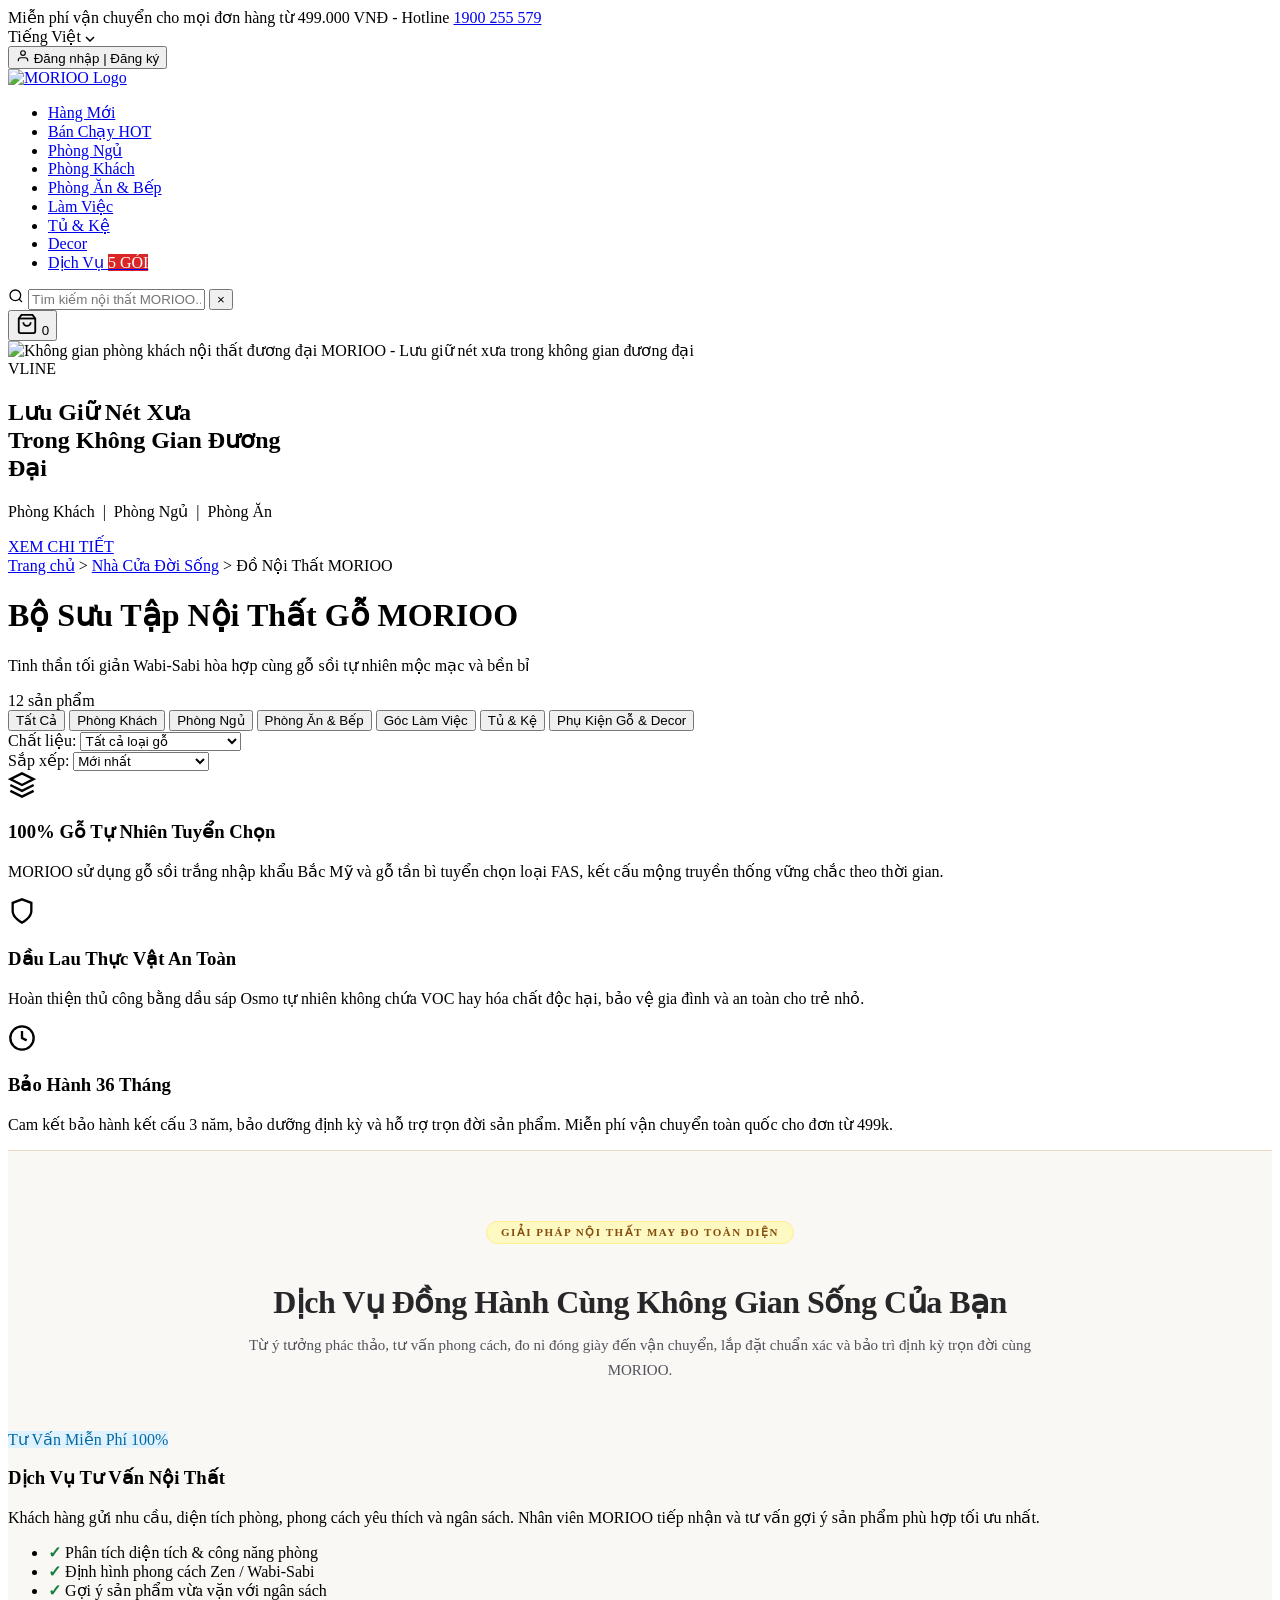
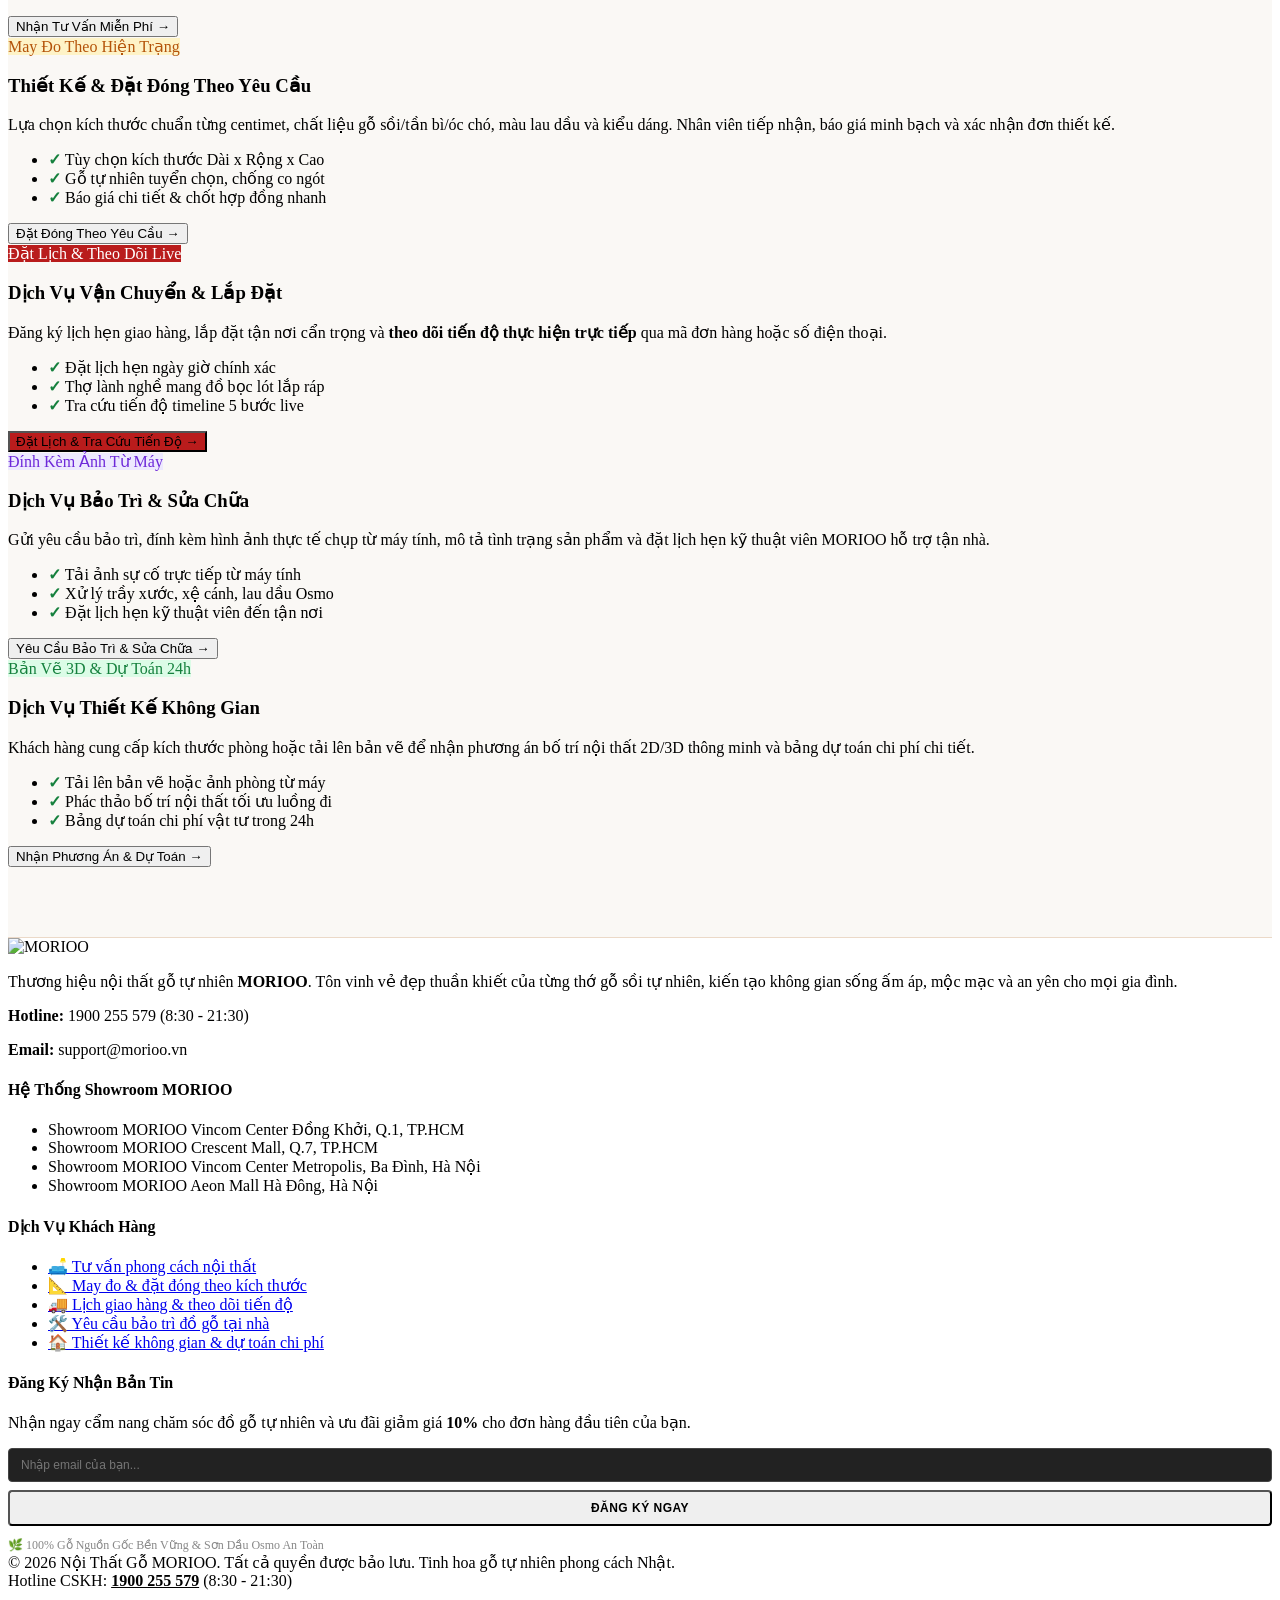
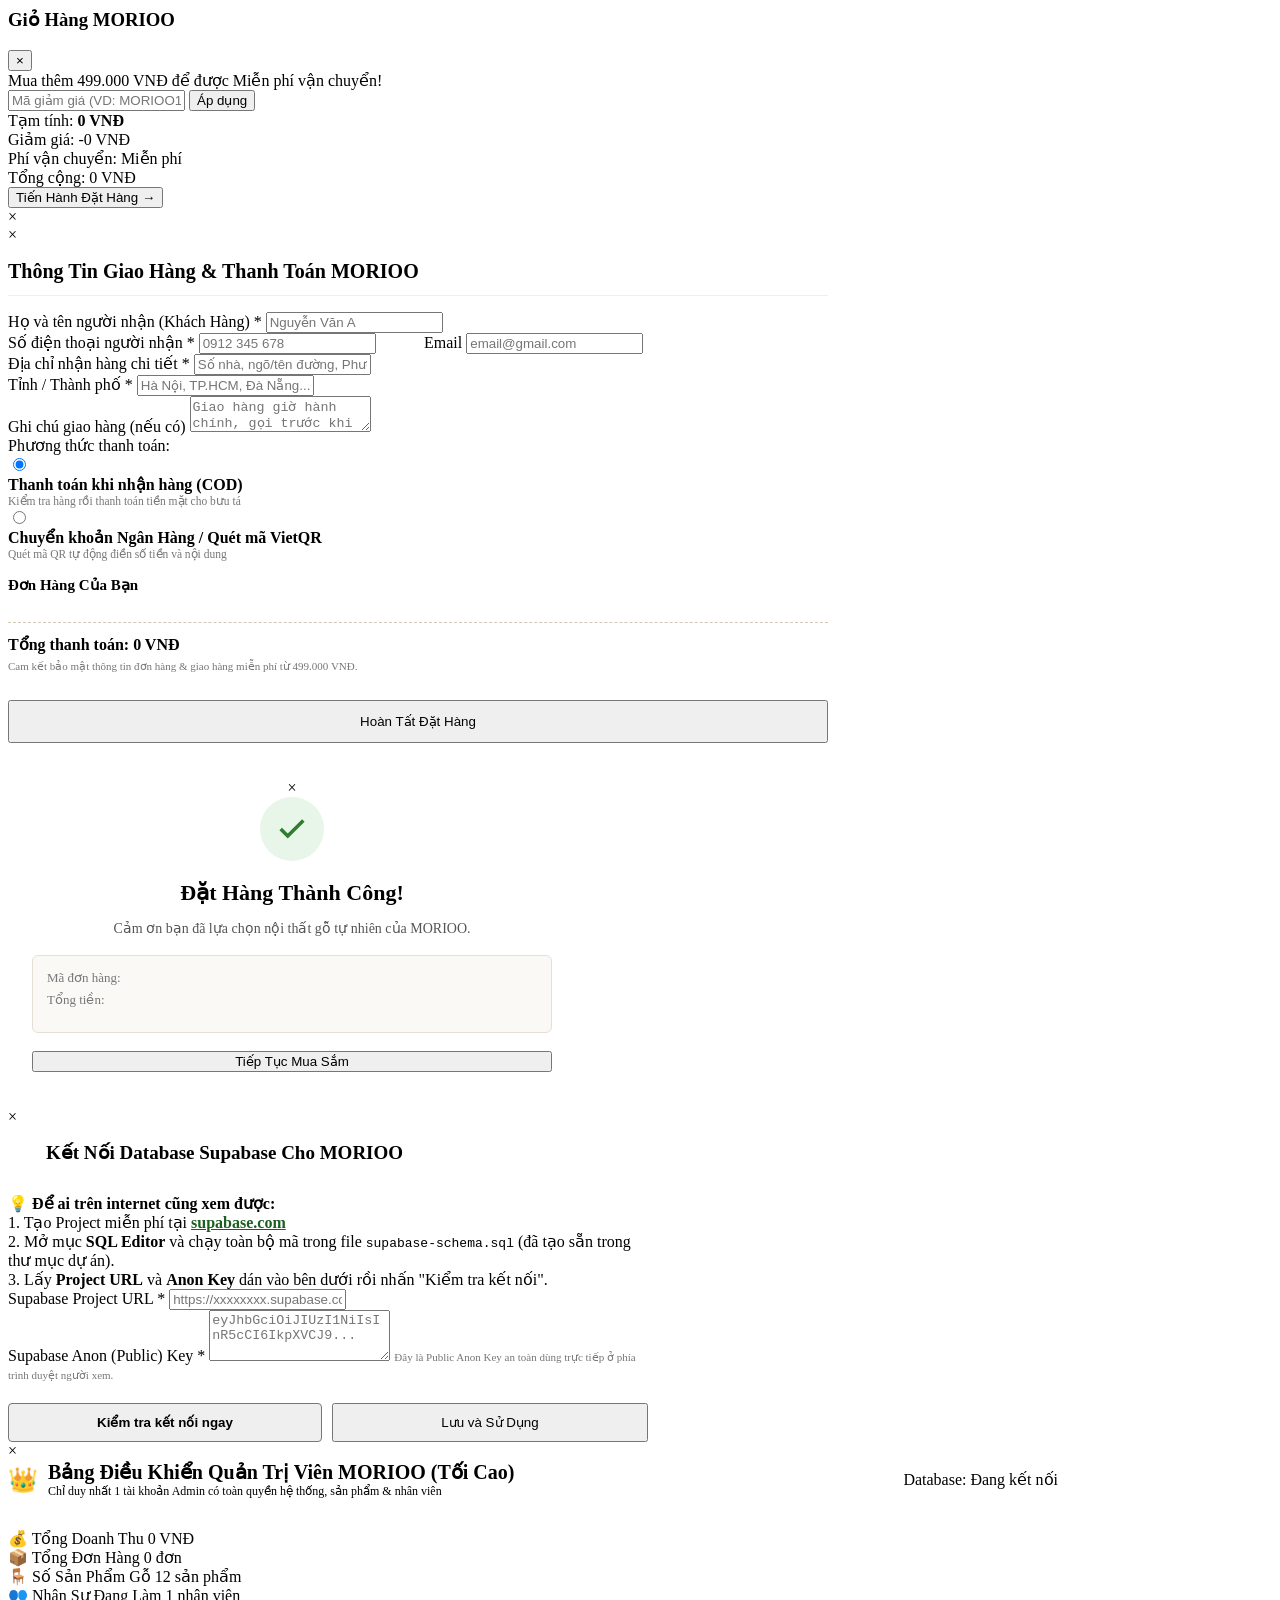
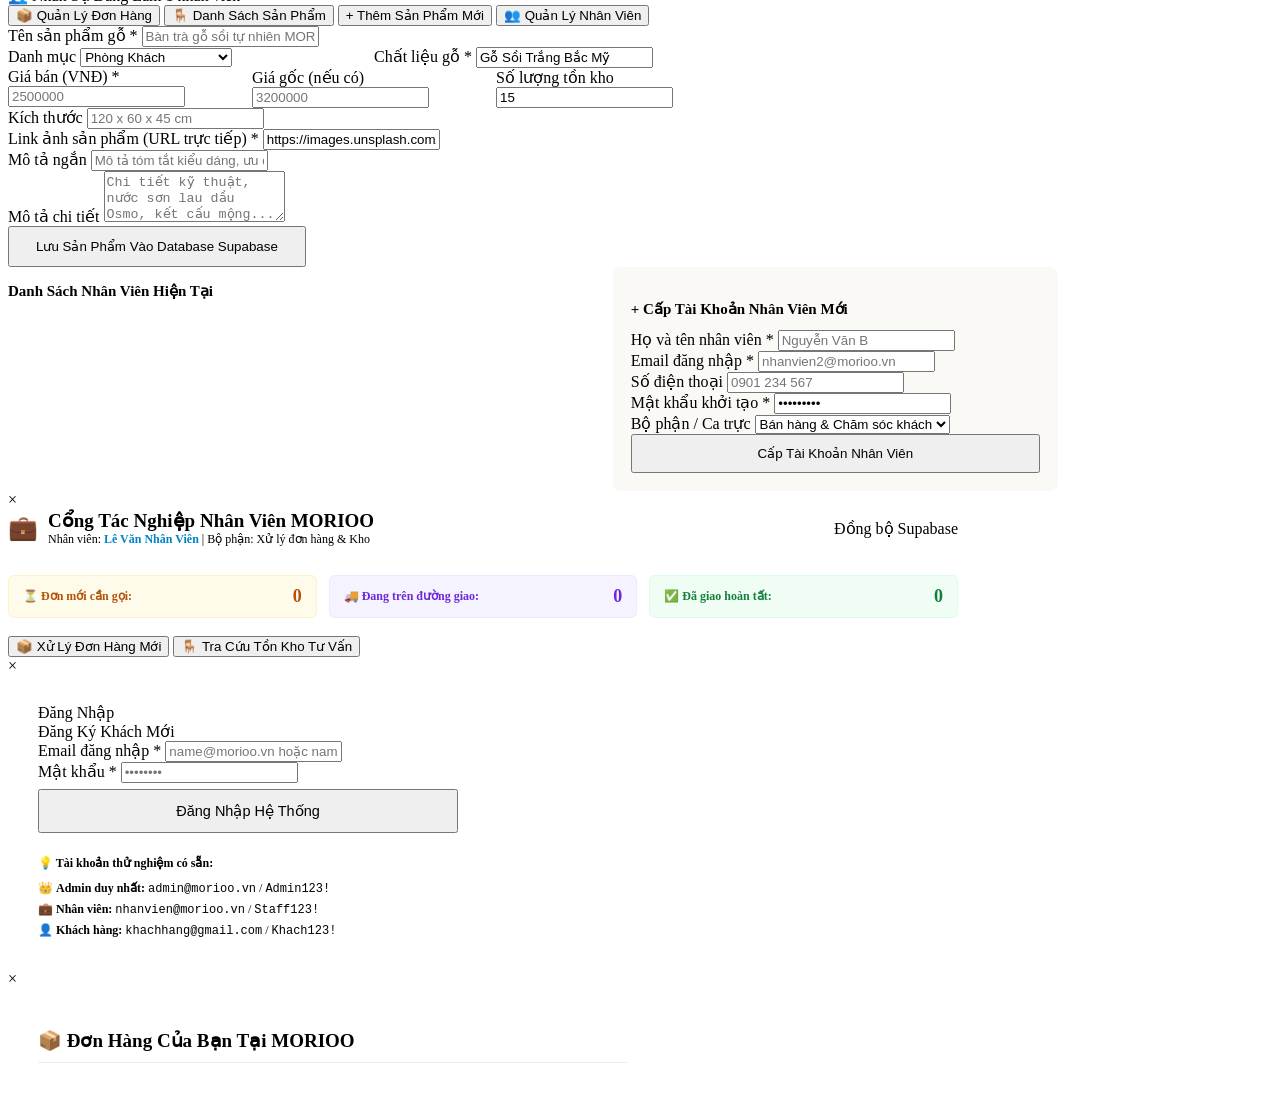
==== commit 96ef83e7: "style: remove cartoon and AI-like emoji icons from service cards, header, and modal" ====
--- a/templates/index.html
+++ b/templates/index.html
@@ -99,7 +99,7 @@
                     <li><a href="#catalog" class="nav-link-item" data-category="lam-viec">Làm Việc</a></li>
                     <li><a href="#catalog" class="nav-link-item" data-category="tu-ke">Tủ & Kệ</a></li>
                     <li><a href="#catalog" class="nav-link-item" data-category="decor">Decor</a></li>
-                    <li><a href="#servicesSection" class="nav-link-item nav-services-pill">🛎️ Dịch Vụ <span class="badge-hot" style="background:#dc2626; color:#fff;">5 GÓI</span></a></li>
+                    <li><a href="#servicesSection" class="nav-link-item nav-services-pill">Dịch Vụ <span class="badge-hot" style="background:#dc2626; color:#fff;">5 GÓI</span></a></li>
                 </ul>
             </nav>
 
@@ -291,7 +291,7 @@
         <div class="container" style="max-width: 1540px; width: 100%;">
             <div style="text-align: center; max-width: 820px; margin: 0 auto 46px;">
                 <span style="display:inline-block; font-size:11px; font-weight:800; letter-spacing:1.5px; text-transform:uppercase; color:#854d0e; background:#fef9c3; border:1px solid #fef08a; padding:4px 14px; border-radius:20px; margin-bottom:12px;">
-                    ✨ GIẢI PHÁP NỘI THẤT MAY ĐO TOÀN DIỆN
+                    GIẢI PHÁP NỘI THẤT MAY ĐO TOÀN DIỆN
                 </span>
                 <h2 style="font-size: 32px; font-weight: 800; color: #27272a; margin-bottom: 12px; letter-spacing: -0.5px;">
                     Dịch Vụ Đồng Hành Cùng Không Gian Sống Của Bạn
@@ -304,8 +304,7 @@
             <div class="services-suite-grid">
                                                 <!-- Dịch vụ 1: Tư vấn nội thất -->
                 <div class="service-suite-card">
-                    <div class="svc-icon">🛋️</div>
-                    <span class="svc-tag" style="color:#0369a1; background:#e0f2fe;">
+                                        <span class="svc-tag" style="color:#0369a1; background:#e0f2fe;">
                         Tư Vấn Miễn Phí 100%
                     </span>
                     <h3 class="svc-title">Dịch Vụ Tư Vấn Nội Thất</h3>
@@ -324,8 +323,7 @@
 
                 <!-- Dịch vụ 2: Thiết kế và đặt đóng theo yêu cầu -->
                 <div class="service-suite-card">
-                    <div class="svc-icon">📐</div>
-                    <span class="svc-tag" style="color:#b45309; background:#fef3c7;">
+                                        <span class="svc-tag" style="color:#b45309; background:#fef3c7;">
                         May Đo Theo Hiện Trạng
                     </span>
                     <h3 class="svc-title">Thiết Kế & Đặt Đóng Theo Yêu Cầu</h3>
@@ -344,8 +342,7 @@
 
                 <!-- Dịch vụ 3: Vận chuyển và lắp đặt -->
                 <div class="service-suite-card highlighted">
-                    <div class="svc-icon">🚚</div>
-                    <span class="svc-tag" style="color:#fff; background:#b91c1c;">
+                                        <span class="svc-tag" style="color:#fff; background:#b91c1c;">
                         Đặt Lịch & Theo Dõi Live
                     </span>
                     <h3 class="svc-title">Dịch Vụ Vận Chuyển & Lắp Đặt</h3>
@@ -364,8 +361,7 @@
 
                 <!-- Dịch vụ 4: Bảo trì và sửa chữa -->
                 <div class="service-suite-card">
-                    <div class="svc-icon">🛠️</div>
-                    <span class="svc-tag" style="color:#6d28d9; background:#ede9fe;">
+                                        <span class="svc-tag" style="color:#6d28d9; background:#ede9fe;">
                         Đính Kèm Ảnh Từ Máy
                     </span>
                     <h3 class="svc-title">Dịch Vụ Bảo Trì & Sửa Chữa</h3>
@@ -384,8 +380,7 @@
 
                 <!-- Dịch vụ 5: Thiết kế không gian -->
                 <div class="service-suite-card">
-                    <div class="svc-icon">🏠</div>
-                    <span class="svc-tag" style="color:#15803d; background:#dcfce7;">
+                                        <span class="svc-tag" style="color:#15803d; background:#dcfce7;">
                         Bản Vẽ 3D & Dự Toán 24h
                     </span>
                     <h3 class="svc-title">Dịch Vụ Thiết Kế Không Gian</h3>
@@ -400,7 +395,7 @@
                     <button type="button" onclick="window.openServiceModal('thiet-ke-khong-gian')" class="btn-brand-primary svc-btn">
                         Nhận Phương Án & Dự Toán →
                     </button>
-                </div></div>
+                </div>
             </div>
         </div>
     </section>
@@ -1068,7 +1063,7 @@
             <!-- Header bar -->
             <div style="background:#7f1d1d; color:#fff; padding:18px 24px; display:flex; justify-content:space-between; align-items:center;">
                 <div style="display:flex; align-items:center; gap:10px;">
-                    <span style="font-size:24px;">🛎️</span>
+                    
                     <div>
                         <h2 style="font-size:18px; font-weight:800; margin:0; color:#fff;">Dịch Vụ Khách Hàng MORIOO</h2>
                         <p style="font-size:12px; color:#fecaca; margin:0;">Cam kết phản hồi & tư vấn tận tâm trong vòng 30 - 60 phút</p>
@@ -1080,19 +1075,19 @@
             <!-- Tab Buttons Bar -->
             <div style="display:flex; background:#f4f4f5; border-bottom:1px solid #e4e4e7; overflow-x:auto; padding:0 8px;">
                 <button type="button" class="svc-tab-btn active" data-tab="svcTabConsult" onclick="window.switchServiceModalTab('svcTabConsult')" style="padding:12px 16px; border:none; background:none; font-size:13px; font-weight:700; color:#18181b; border-bottom:3px solid #7f1d1d; cursor:pointer; white-space:nowrap; display:flex; align-items:center; gap:6px;">
-                    <span>🛋️</span><span>Tư Vấn Nội Thất</span>
+                    <span>Tư Vấn Nội Thất</span>
                 </button>
                 <button type="button" class="svc-tab-btn" data-tab="svcTabCustom" onclick="window.switchServiceModalTab('svcTabCustom')" style="padding:12px 16px; border:none; background:none; font-size:13px; font-weight:600; color:#71717a; border-bottom:3px solid transparent; cursor:pointer; white-space:nowrap; display:flex; align-items:center; gap:6px;">
-                    <span>📐</span><span>Đặt Đóng Theo Yêu Cầu</span>
+                    <span>Đặt Đóng Theo Yêu Cầu</span>
                 </button>
                 <button type="button" class="svc-tab-btn" data-tab="svcTabDelivery" onclick="window.switchServiceModalTab('svcTabDelivery')" style="padding:12px 16px; border:none; background:none; font-size:13px; font-weight:600; color:#71717a; border-bottom:3px solid transparent; cursor:pointer; white-space:nowrap; display:flex; align-items:center; gap:6px;">
-                    <span>🚚</span><span>Vận Chuyển & Tiến Độ</span>
+                    <span>Vận Chuyển & Tiến Độ</span>
                 </button>
                 <button type="button" class="svc-tab-btn" data-tab="svcTabMaint" onclick="window.switchServiceModalTab('svcTabMaint')" style="padding:12px 16px; border:none; background:none; font-size:13px; font-weight:600; color:#71717a; border-bottom:3px solid transparent; cursor:pointer; white-space:nowrap; display:flex; align-items:center; gap:6px;">
-                    <span>🛠️</span><span>Bảo Trì & Sửa Chữa</span>
+                    <span>Bảo Trì & Sửa Chữa</span>
                 </button>
                 <button type="button" class="svc-tab-btn" data-tab="svcTabSpace" onclick="window.switchServiceModalTab('svcTabSpace')" style="padding:12px 16px; border:none; background:none; font-size:13px; font-weight:600; color:#71717a; border-bottom:3px solid transparent; cursor:pointer; white-space:nowrap; display:flex; align-items:center; gap:6px;">
-                    <span>🏠</span><span>Thiết Kế Không Gian</span>
+                    <span>Thiết Kế Không Gian</span>
                 </button>
             </div>
 
@@ -1103,7 +1098,7 @@
                 <!-- ========================================== -->
                 <div class="svc-tab-pane active" id="svcTabConsult">
                     <div style="background:#f0f9ff; border:1px solid #bae6fd; border-radius:8px; padding:12px 16px; margin-bottom:20px; font-size:12.5px; color:#0369a1; line-height:1.6;">
-                        💡 <strong>Chuyên gia MORIOO hỗ trợ:</strong> Hãy gửi gắm diện tích và sở thích của bạn. Chuyên viên thiết kế sẽ liên hệ để tư vấn trực tiếp và gửi phối cảnh gợi ý sản phẩm phù hợp hoàn toàn miễn phí.
+                        <strong>Chuyên gia MORIOO hỗ trợ:</strong> Hãy gửi gắm diện tích và sở thích của bạn. Chuyên viên thiết kế sẽ liên hệ để tư vấn trực tiếp và gửi phối cảnh gợi ý sản phẩm phù hợp hoàn toàn miễn phí.
                     </div>
                     <form onsubmit="window.handleServiceFormSubmit(event, 'tu-van')">
                         <div style="display:grid; grid-template-columns:1fr 1fr; gap:16px; margin-bottom:14px;">
@@ -1173,7 +1168,7 @@
                 <!-- ========================================== -->
                 <div class="svc-tab-pane" id="svcTabCustom" style="display:none;">
                     <div style="background:#fffbeb; border:1px solid #fde68a; border-radius:8px; padding:12px 16px; margin-bottom:20px; font-size:12.5px; color:#92400e; line-height:1.6;">
-                        🪵 <strong>Xưởng Mộc Thủ Công MORIOO:</strong> Đóng chuẩn chỉnh theo kích thước riêng biệt của căn phòng. Sử dụng 100% gỗ nhập khẩu loại FAS và mộng gỗ truyền thống không cong vênh.
+                        <strong>Xưởng Mộc Thủ Công MORIOO:</strong> Đóng chuẩn chỉnh theo kích thước riêng biệt của căn phòng. Sử dụng 100% gỗ nhập khẩu loại FAS và mộng gỗ truyền thống không cong vênh.
                     </div>
                     <form onsubmit="window.handleServiceFormSubmit(event, 'dat-dong')">
                         <div style="display:grid; grid-template-columns:1fr 1fr; gap:16px; margin-bottom:14px;">
@@ -1245,17 +1240,17 @@
                     <!-- Sub-toggle giữa Đăng ký và Tra cứu -->
                     <div style="display:flex; justify-content:center; gap:8px; margin-bottom:20px;">
                         <button type="button" id="btnSubDeliveryRegister" onclick="window.toggleDeliverySubTab('register')" style="padding:8px 18px; border-radius:20px; font-size:12.5px; font-weight:700; border:none; cursor:pointer; background:#7f1d1d; color:#fff;">
-                            🚚 1. Đăng Ký Lịch Giao & Lắp Đặt
+                            1. Đăng Ký Lịch Giao & Lắp Đặt
                         </button>
                         <button type="button" id="btnSubDeliveryTracking" onclick="window.toggleDeliverySubTab('tracking')" style="padding:8px 18px; border-radius:20px; font-size:12.5px; font-weight:700; border:1px solid #d4d4d8; cursor:pointer; background:#f4f4f5; color:#52525b;">
-                            🔍 2. Tra Cứu Tiến Độ Thực Hiện
+                            2. Tra Cứu Tiến Độ Thực Hiện
                         </button>
                     </div>
 
                     <!-- Sub-pane 1: Đăng ký lịch giao hàng & lắp đặt -->
                     <div id="subPaneDeliveryRegister">
                         <div style="background:#fef2f2; border:1px solid #fecaca; border-radius:8px; padding:12px 16px; margin-bottom:18px; font-size:12.5px; color:#991b1b; line-height:1.6;">
-                            🚛 <strong>Đội Vận Chuyển Chuyên Nghiệp:</strong> Xe tải chuyên dụng bọc lót nệm mút cẩn thận, đội ngũ thợ lành nghề mang đồ nghề lắp đặt hoàn thiện và dọn sạch rác trước khi bàn giao.
+                            <strong>Đội Vận Chuyển Chuyên Nghiệp:</strong> Xe tải chuyên dụng bọc lót nệm mút cẩn thận, đội ngũ thợ lành nghề mang đồ nghề lắp đặt hoàn thiện và dọn sạch rác trước khi bàn giao.
                         </div>
                         <form onsubmit="window.handleServiceFormSubmit(event, 'van-chuyen')">
                             <div style="display:grid; grid-template-columns:1fr 1fr; gap:16px; margin-bottom:14px;">
@@ -1330,20 +1325,20 @@
                     <!-- Sub-pane 2: Tra cứu tiến độ thực hiện -->
                     <div id="subPaneDeliveryTracking" style="display:none;">
                         <div style="background:#faf5ff; border:1px solid #e9d5ff; border-radius:8px; padding:12px 16px; margin-bottom:18px; font-size:12.5px; color:#6b21a8; line-height:1.6;">
-                            📡 <strong>Tra Cứu Trực Tuyến Live:</strong> Nhập mã đơn hàng (VD: <code>MR-849201</code>), mã yêu cầu dịch vụ (VD: <code>DV-VC-xxxx</code>) hoặc Số điện thoại để xem ngay tiến độ vận chuyển & lắp đặt.
+                            <strong>Tra Cứu Trực Tuyến Live:</strong> Nhập mã đơn hàng (VD: <code>MR-849201</code>), mã yêu cầu dịch vụ (VD: <code>DV-VC-xxxx</code>) hoặc Số điện thoại để xem ngay tiến độ vận chuyển & lắp đặt.
                         </div>
 
                         <div style="display:flex; gap:10px; margin-bottom:20px;">
                             <input type="text" id="trackingQueryInput" placeholder="Nhập Mã đơn hàng (MR-...) hoặc Mã dịch vụ hoặc Số điện thoại..." style="flex-grow:1; padding:11px 14px; border:1.5px solid #d4d4d8; border-radius:8px; font-size:13.5px; outline:none;">
                             <button type="button" onclick="window.executeLiveTracking()" class="btn-brand-primary" style="padding:11px 22px; border-radius:8px; font-size:13px; font-weight:700; background:#7f1d1d; white-space:nowrap;">
-                                🔍 Tra Cứu Ngay
+                                Tra Cứu Ngay
                             </button>
                         </div>
 
                         <!-- Tracking Result Container -->
                         <div id="trackingResultArea">
                             <div style="text-align:center; padding:30px 20px; color:#71717a; border:2px dashed #e4e4e7; border-radius:10px;">
-                                <span style="font-size:36px; display:block; margin-bottom:8px;">📦</span>
+                                
                                 <strong>Vui lòng nhập mã đơn hoặc số điện thoại để tra cứu tiến độ.</strong>
                                 <p style="font-size:12px; margin-top:4px; color:#a1a1aa;">Mã đơn hàng được gửi vào SMS/Zalo khi quý khách đặt hàng thành công.</p>
                             </div>
@@ -1356,7 +1351,7 @@
                 <!-- ========================================== -->
                 <div class="svc-tab-pane" id="svcTabMaint" style="display:none;">
                     <div style="background:#f5f3ff; border:1px solid #ddd6fe; border-radius:8px; padding:12px 16px; margin-bottom:20px; font-size:12.5px; color:#5b21b6; line-height:1.6;">
-                        🔧 <strong>Bảo Trì Chuyên Sâu Tận Nơi:</strong> Bảo dưỡng làm mới gỗ, xử lý trầy xước, cân chỉnh bản lề ray trượt và lau dầu Osmo thực vật giúp đồ gỗ luôn bóng mịn như mới.
+                        <strong>Bảo Trì Chuyên Sâu Tận Nơi:</strong> Bảo dưỡng làm mới gỗ, xử lý trầy xước, cân chỉnh bản lề ray trượt và lau dầu Osmo thực vật giúp đồ gỗ luôn bóng mịn như mới.
                     </div>
                     <form onsubmit="window.handleServiceFormSubmit(event, 'bao-tri')">
                         <div style="display:grid; grid-template-columns:1fr 1fr; gap:16px; margin-bottom:14px;">
@@ -1390,12 +1385,12 @@
                         <!-- UPLOAD HÌNH ẢNH SẢN PHẨM TỪ MÁY TÍNH -->
                         <div style="margin-bottom:16px;">
                             <label style="display:block; font-size:12.5px; font-weight:700; margin-bottom:6px; color:#27272a;">
-                                📷 Đính kèm hình ảnh thực tế sản phẩm từ máy tính (Khuyên dùng)
+                                Đính kèm hình ảnh thực tế sản phẩm từ máy tính (Khuyên dùng)
                             </label>
                             
                             <div id="maintDropzone" style="border:2px dashed #cbd5e1; border-radius:8px; padding:18px; text-align:center; background:#f8fafc; cursor:pointer;" onclick="document.getElementById('maintFileInput').click()">
                                 <input type="file" id="maintFileInput" accept="image/*" style="display:none;" onchange="window.handleMaintFileSelected(event)">
-                                <div style="font-size:26px; margin-bottom:6px;">📤</div>
+                                <div style="margin-bottom:6px;"><svg width="28" height="28" fill="none" stroke="#64748b" stroke-width="1.8" viewBox="0 0 24 24"><path d="M21 15v4a2 2 0 0 1-2 2H5a2 2 0 0 1-2-2v-4M17 8l-5-5-5 5M12 3v12"/></svg></div>
                                 <div style="font-size:13px; font-weight:600; color:#334155;">Nhấn để chọn ảnh từ máy tính hoặc điện thoại</div>
                                 <div style="font-size:11.5px; color:#64748b; margin-top:2px;">Hỗ trợ PNG, JPG, JPEG (Tự động nén mượt mà)</div>
                             </div>
@@ -1435,7 +1430,7 @@
                 <!-- ========================================== -->
                 <div class="svc-tab-pane" id="svcTabSpace" style="display:none;">
                     <div style="background:#f0fdf4; border:1px solid #bbf7d0; border-radius:8px; padding:12px 16px; margin-bottom:20px; font-size:12.5px; color:#166534; line-height:1.6;">
-                        📐 <strong>Phương Án Thiết Kế & Dự Toán Toàn Diện:</strong> Gửi bản vẽ CAD/PDF hoặc ảnh chụp mặt bằng. Kiến trúc sư MORIOO sẽ lên phương án bố trí nội thất 2D/3D và lập bảng dự toán chi phí chi tiết trong 24h.
+                        <strong>Phương Án Thiết Kế & Dự Toán Toàn Diện:</strong> Gửi bản vẽ CAD/PDF hoặc ảnh chụp mặt bằng. Kiến trúc sư MORIOO sẽ lên phương án bố trí nội thất 2D/3D và lập bảng dự toán chi phí chi tiết trong 24h.
                     </div>
                     <form onsubmit="window.handleServiceFormSubmit(event, 'thiet-ke-khong-gian')">
                         <div style="display:grid; grid-template-columns:1fr 1fr; gap:16px; margin-bottom:14px;">
@@ -1469,12 +1464,12 @@
                         <!-- UPLOAD BẢN VẼ MẶT BẰNG HOẶC ẢNH PHÒNG TỪ MÁY TÍNH -->
                         <div style="margin-bottom:16px;">
                             <label style="display:block; font-size:12.5px; font-weight:700; margin-bottom:6px; color:#27272a;">
-                                📐 Tải lên bản vẽ mặt bằng hoặc ảnh hiện trạng từ máy tính *
+                                Tải lên bản vẽ mặt bằng hoặc ảnh hiện trạng từ máy tính *
                             </label>
                             
                             <div id="spaceDropzone" style="border:2px dashed #94a3b8; border-radius:8px; padding:18px; text-align:center; background:#f8fafc; cursor:pointer;" onclick="document.getElementById('spaceFileInput').click()">
                                 <input type="file" id="spaceFileInput" accept="image/*" style="display:none;" onchange="window.handleSpaceFileSelected(event)">
-                                <div style="font-size:26px; margin-bottom:6px;">📑</div>
+                                <div style="margin-bottom:6px;"><svg width="28" height="28" fill="none" stroke="#64748b" stroke-width="1.8" viewBox="0 0 24 24"><path d="M14 2H6a2 2 0 0 0-2 2v16a2 2 0 0 0 2 2h12a2 2 0 0 0 2-2V8z"/><polyline points="14 2 14 8 20 8"/><line x1="16" y1="13" x2="8" y2="13"/><line x1="16" y1="17" x2="8" y2="17"/><polyline points="10 9 9 9 8 9"/></svg></div>
                                 <div style="font-size:13px; font-weight:600; color:#1e293b;">Bấm vào đây để tải file bản vẽ / ảnh từ máy</div>
                                 <div style="font-size:11.5px; color:#64748b; margin-top:2px;">Ảnh chụp mặt bằng hoặc sơ đồ phác thảo tay</div>
                             </div>
